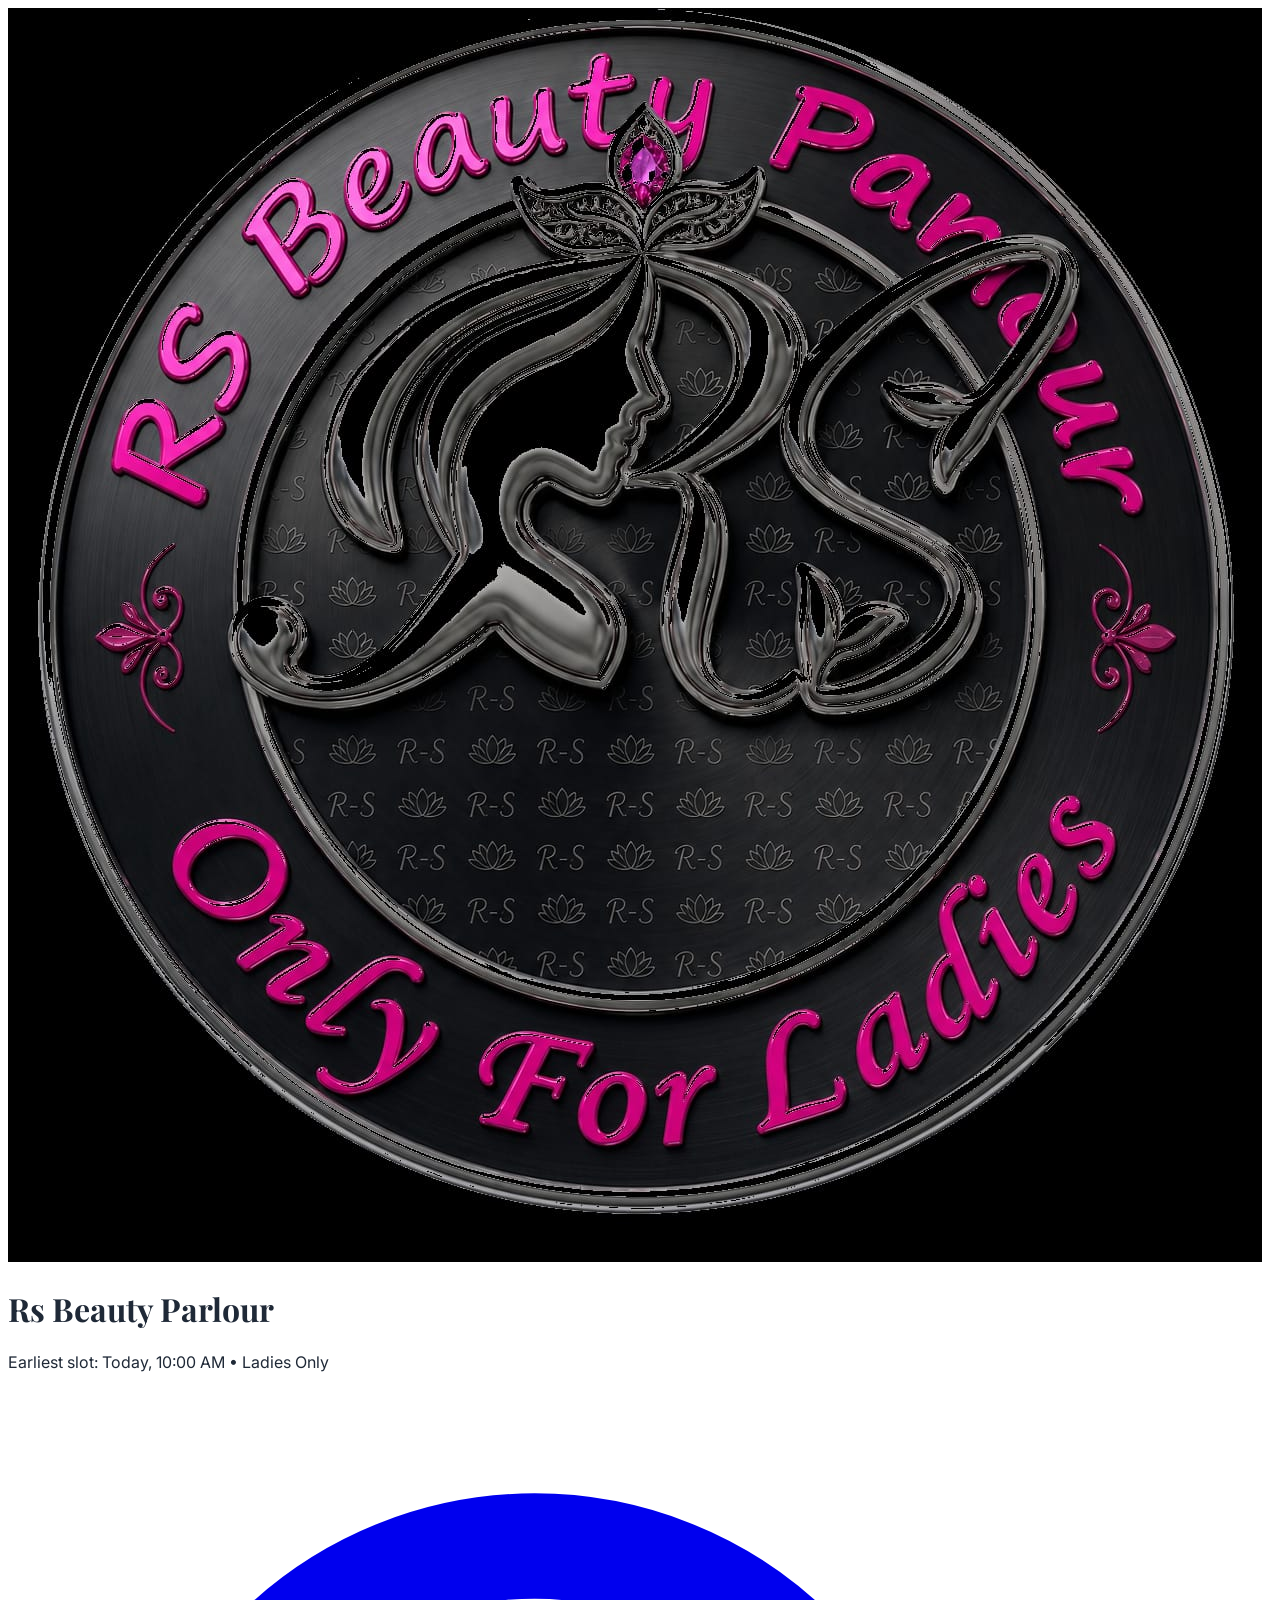
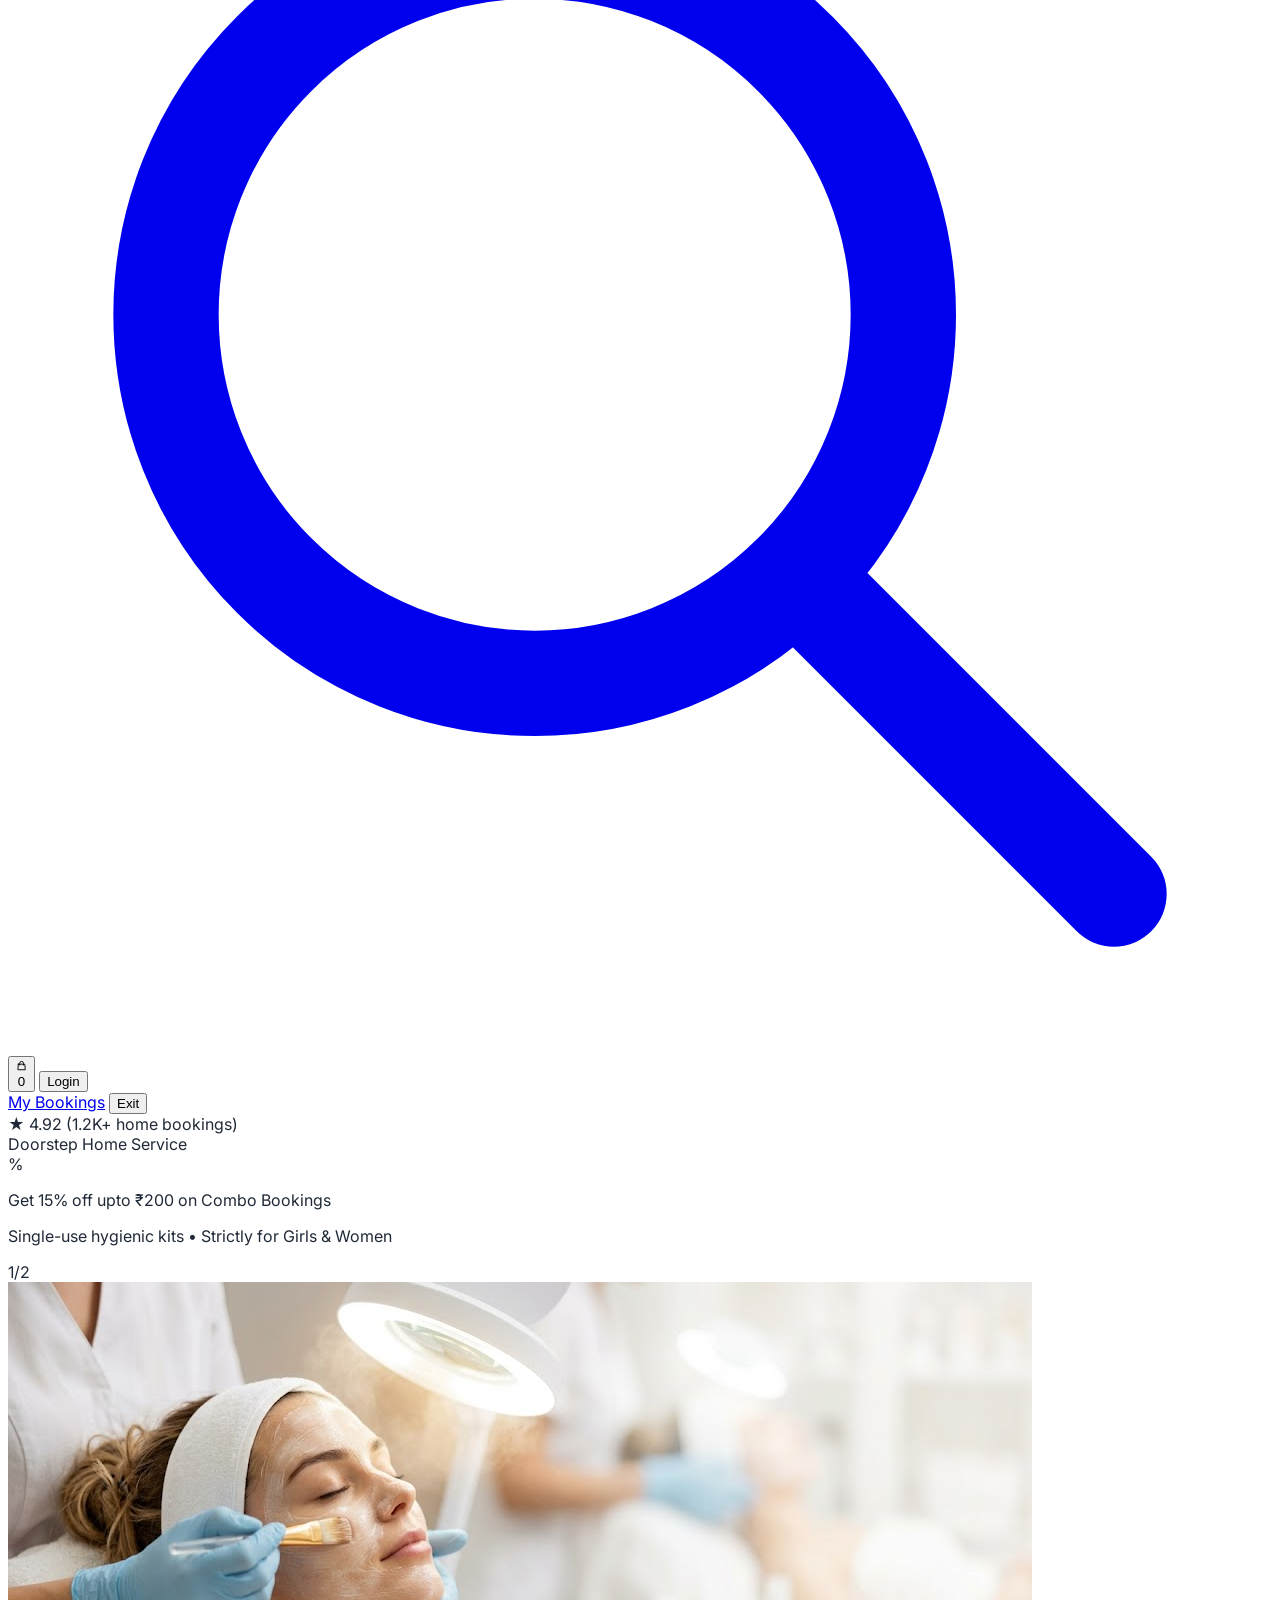
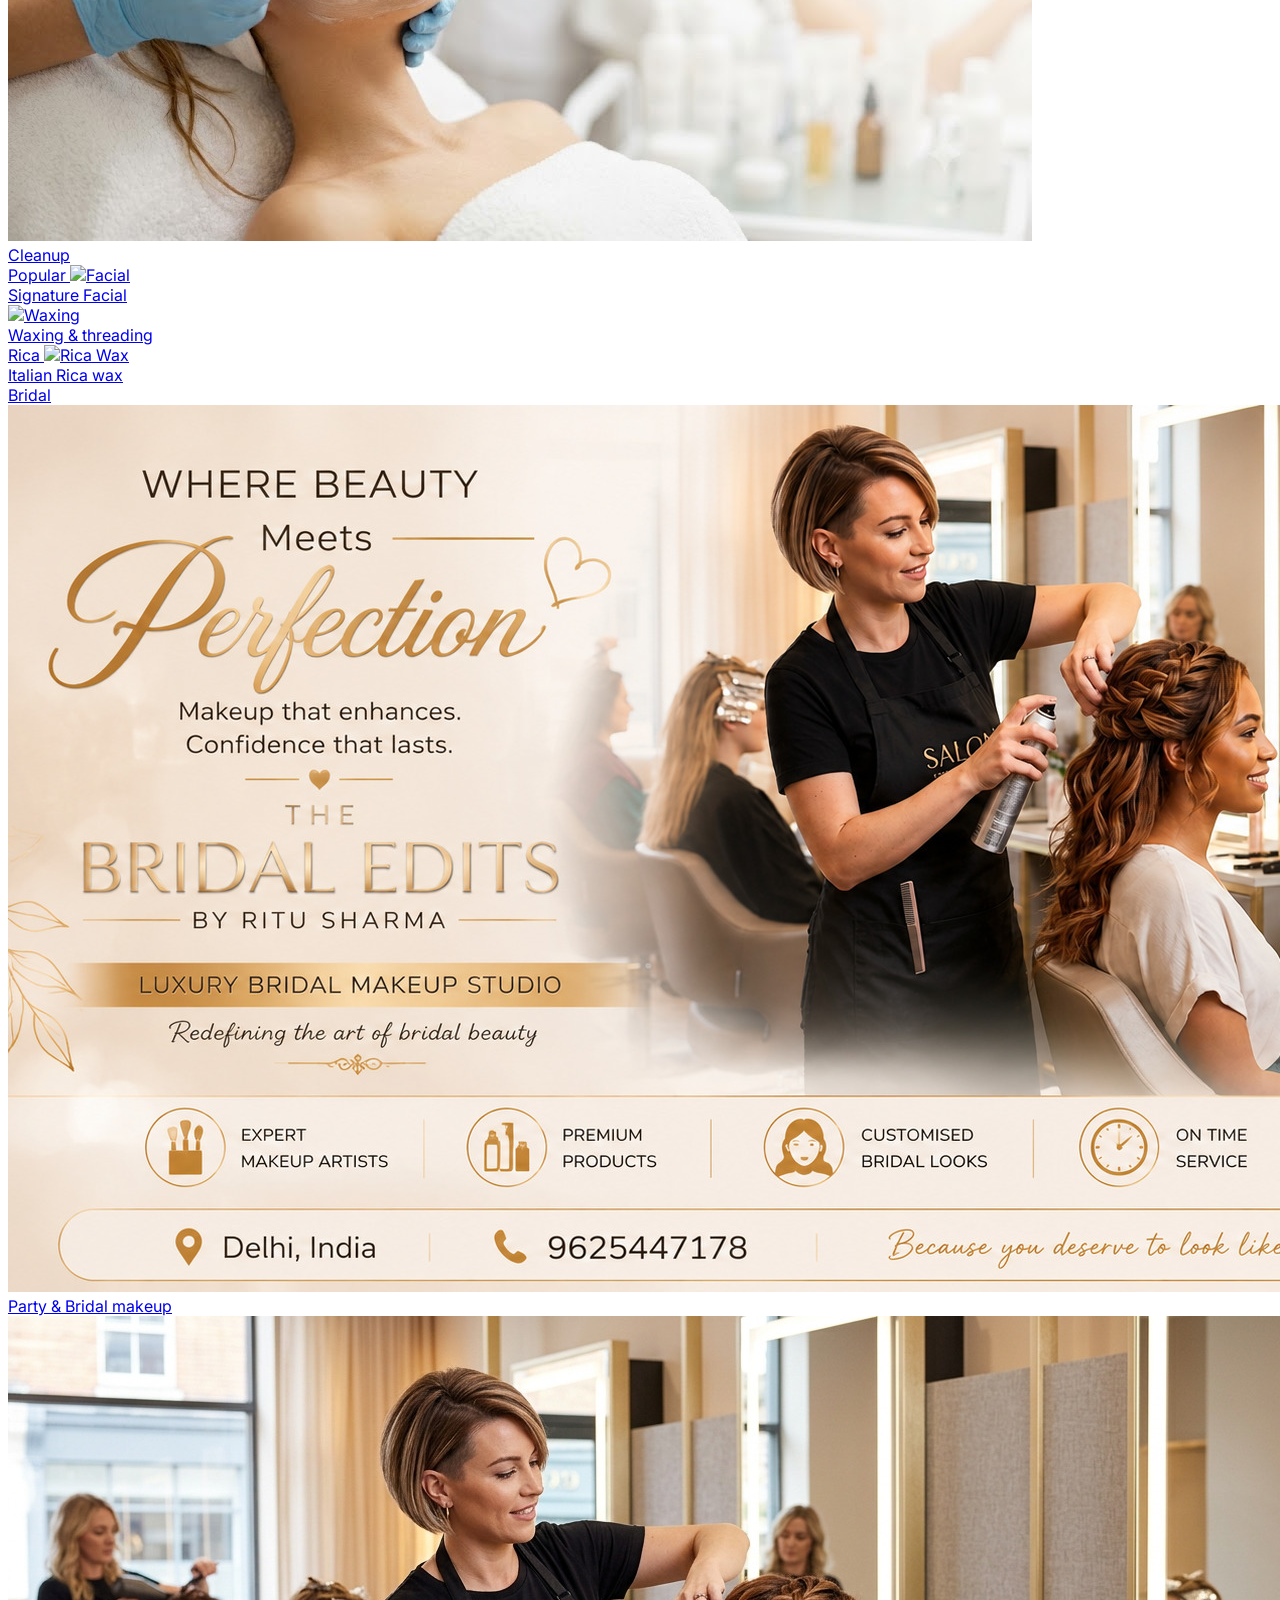
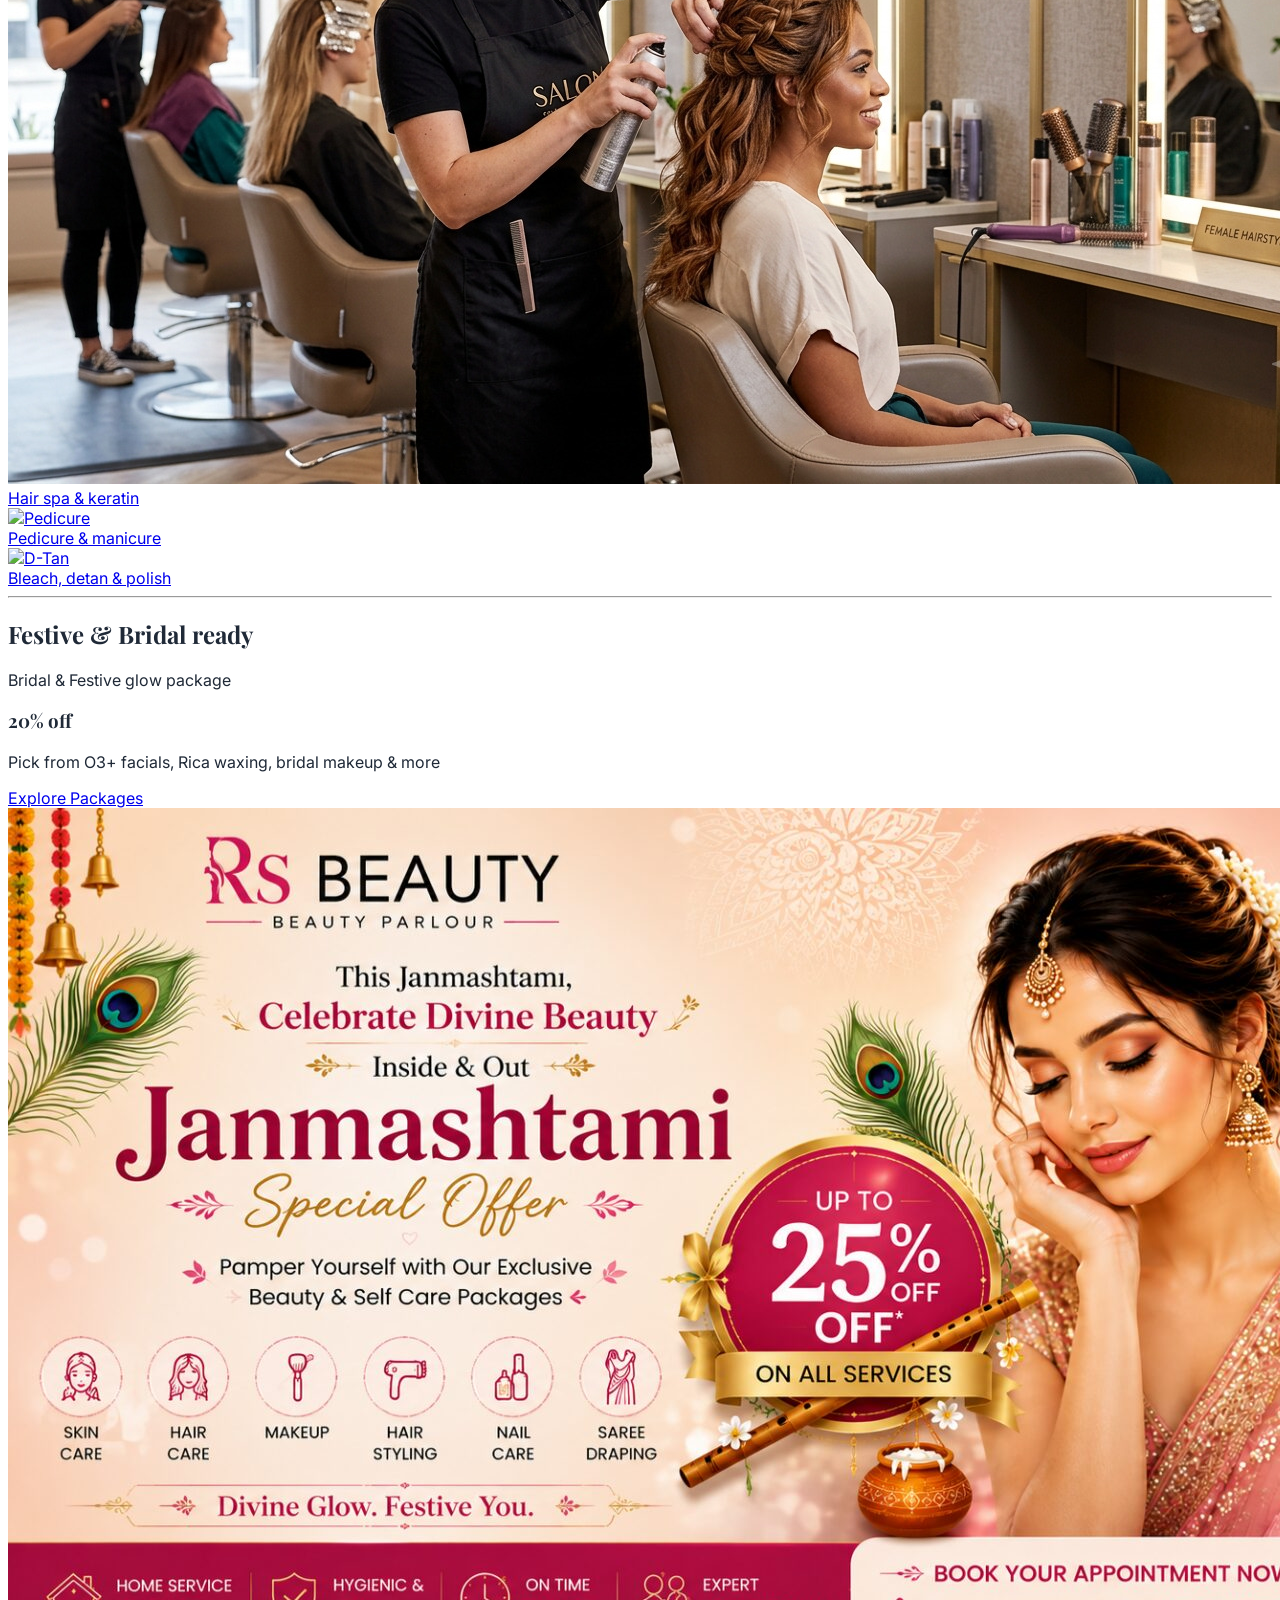
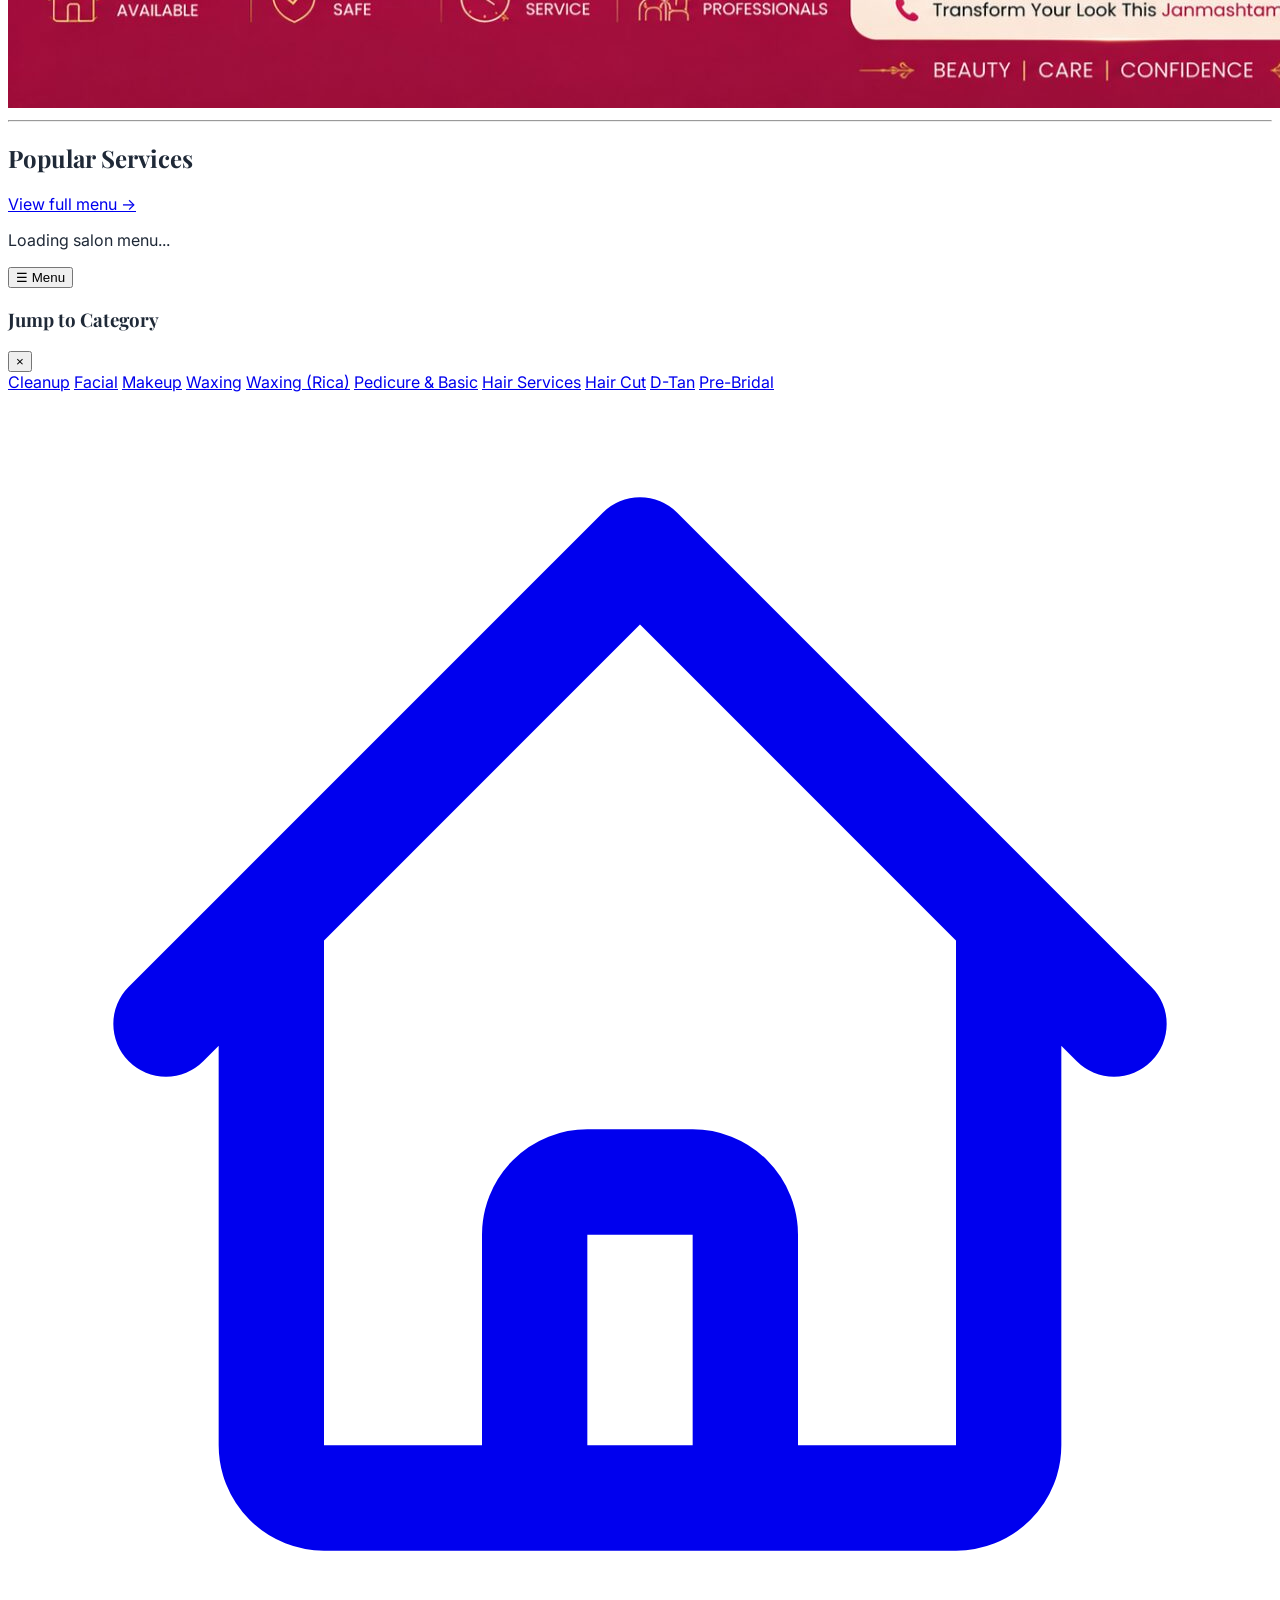
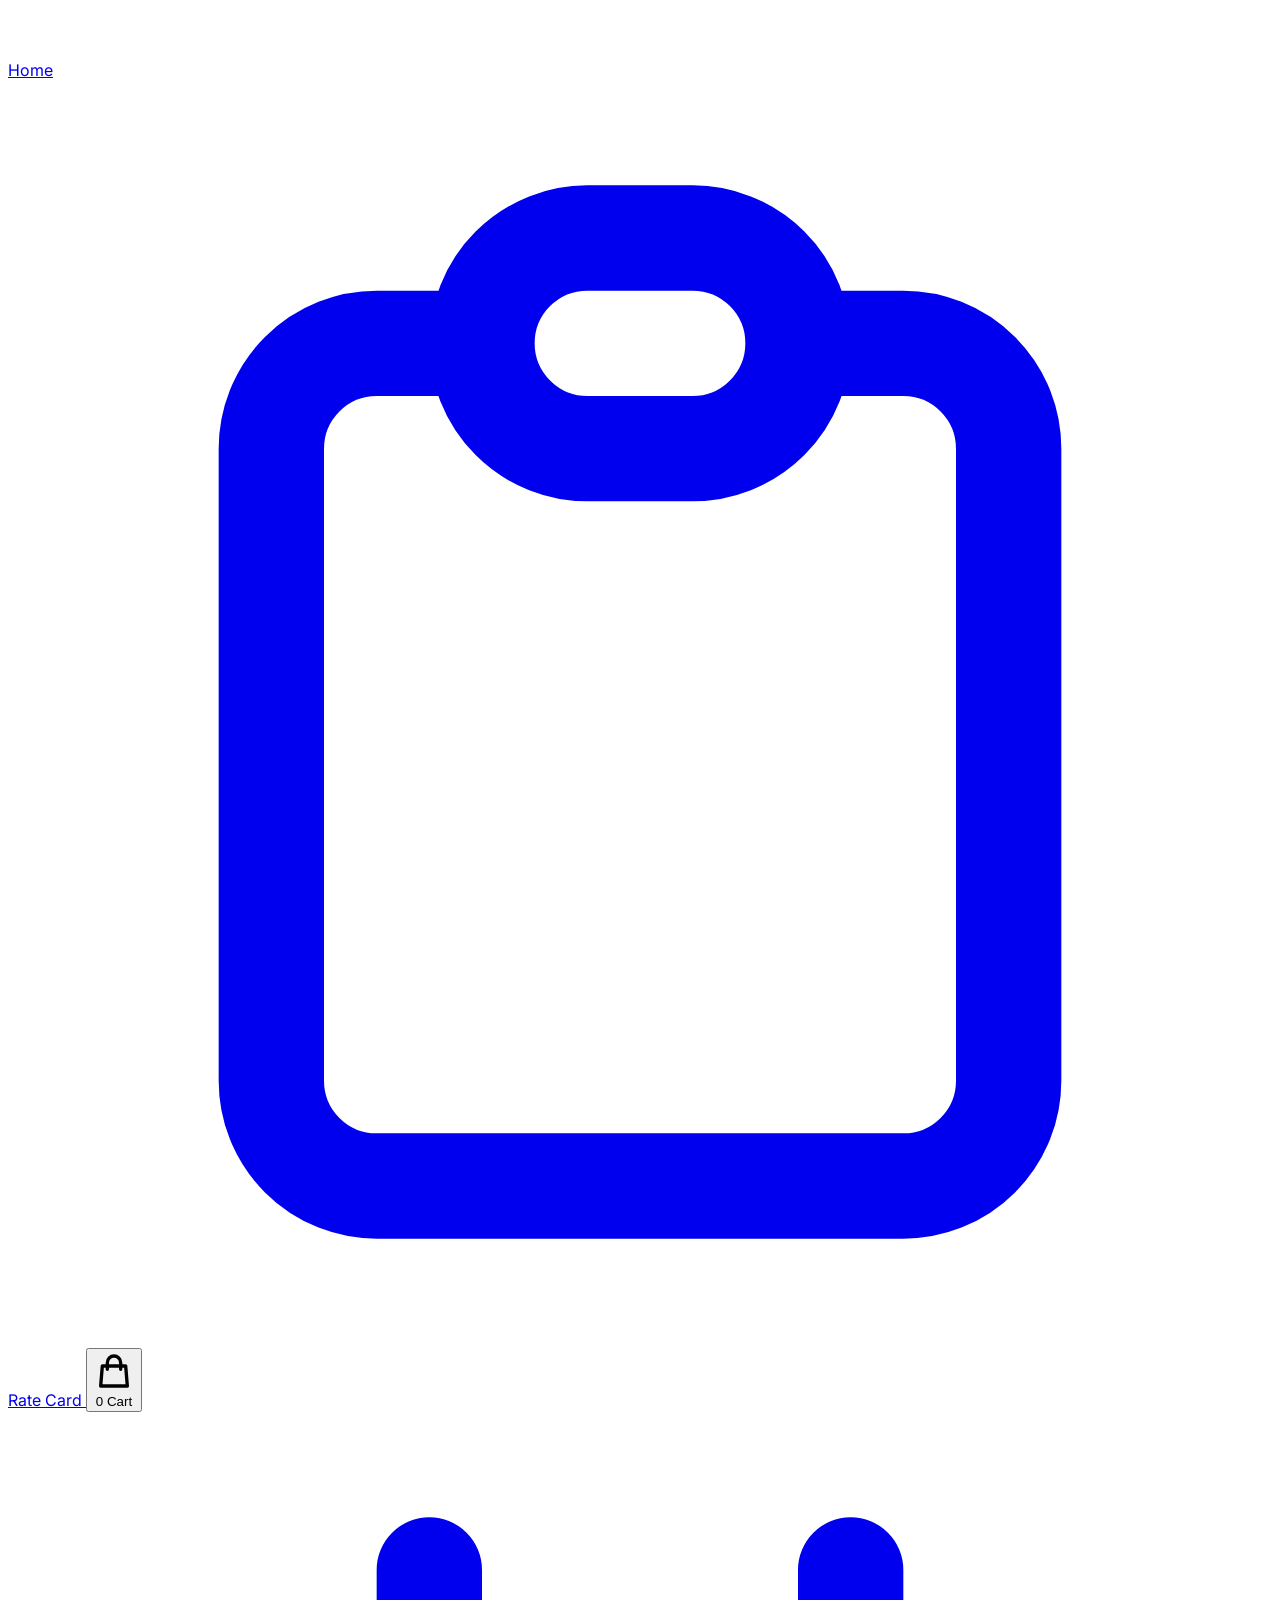
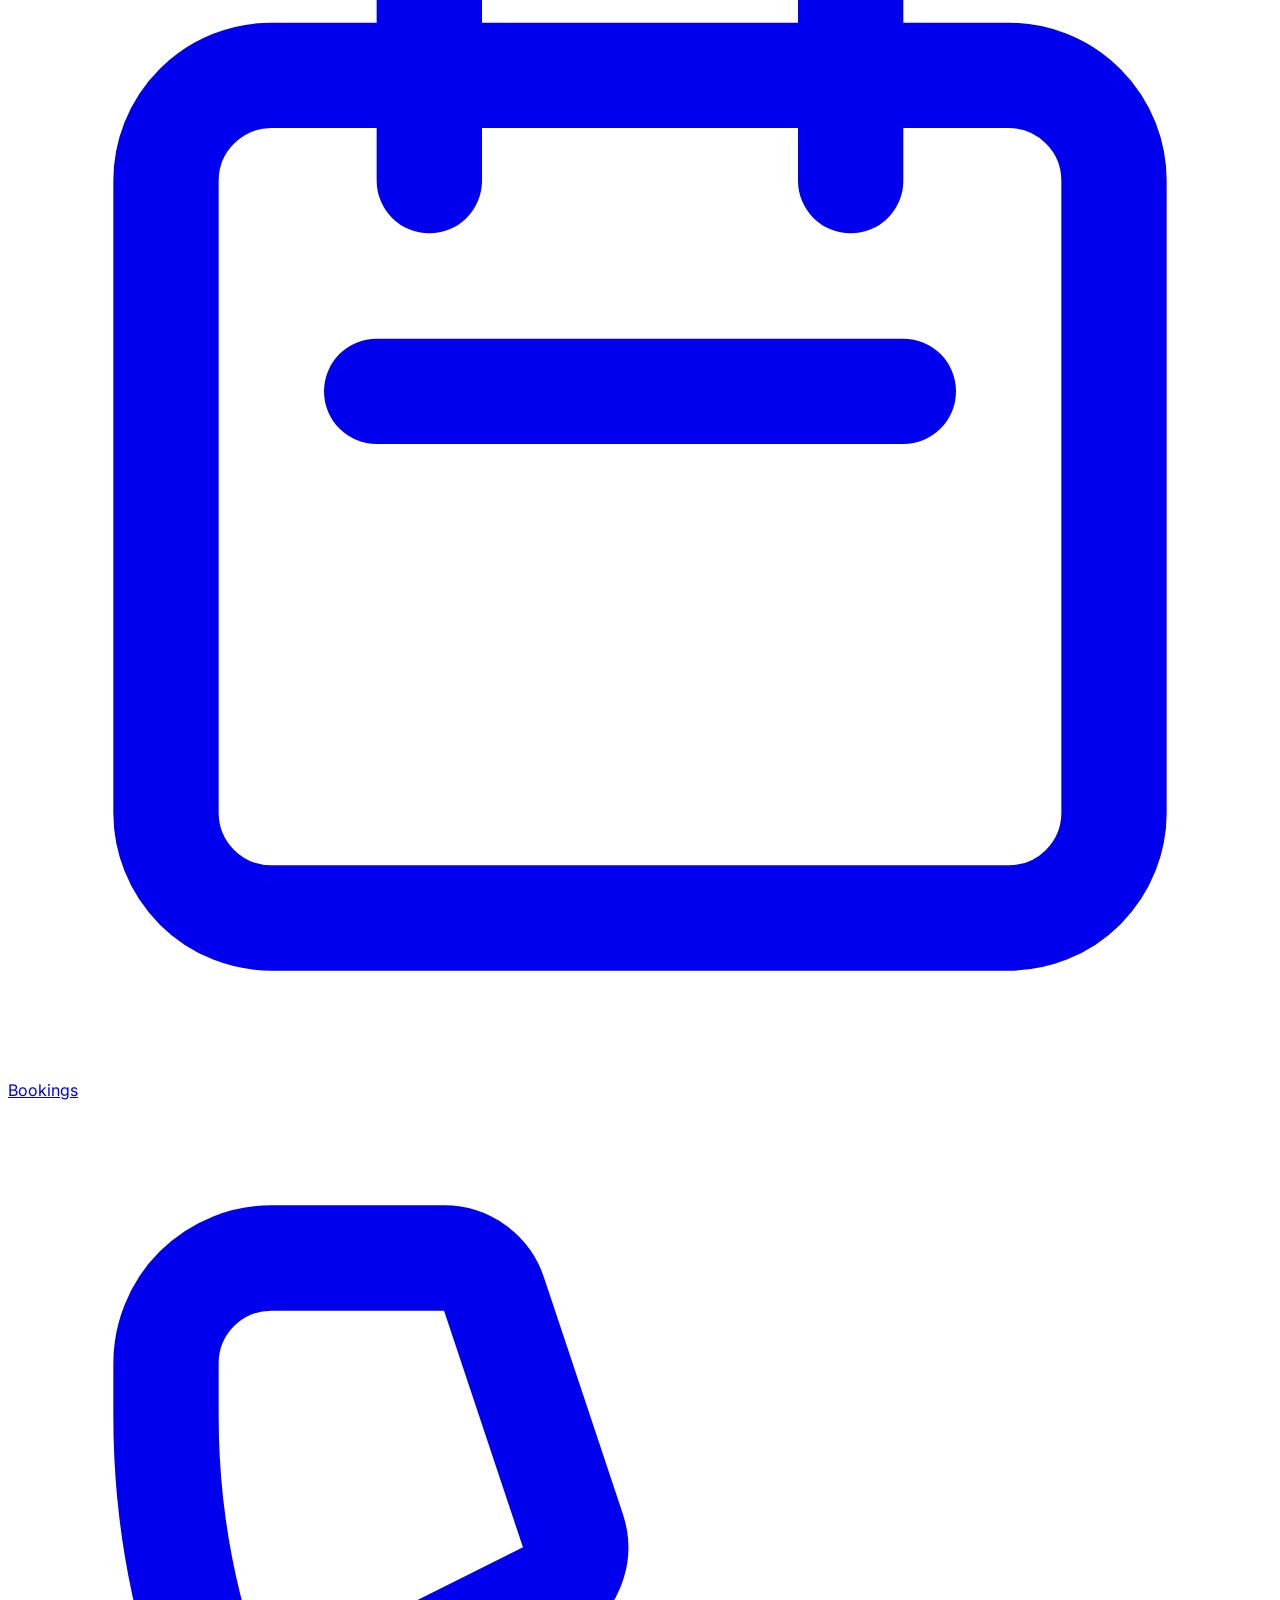
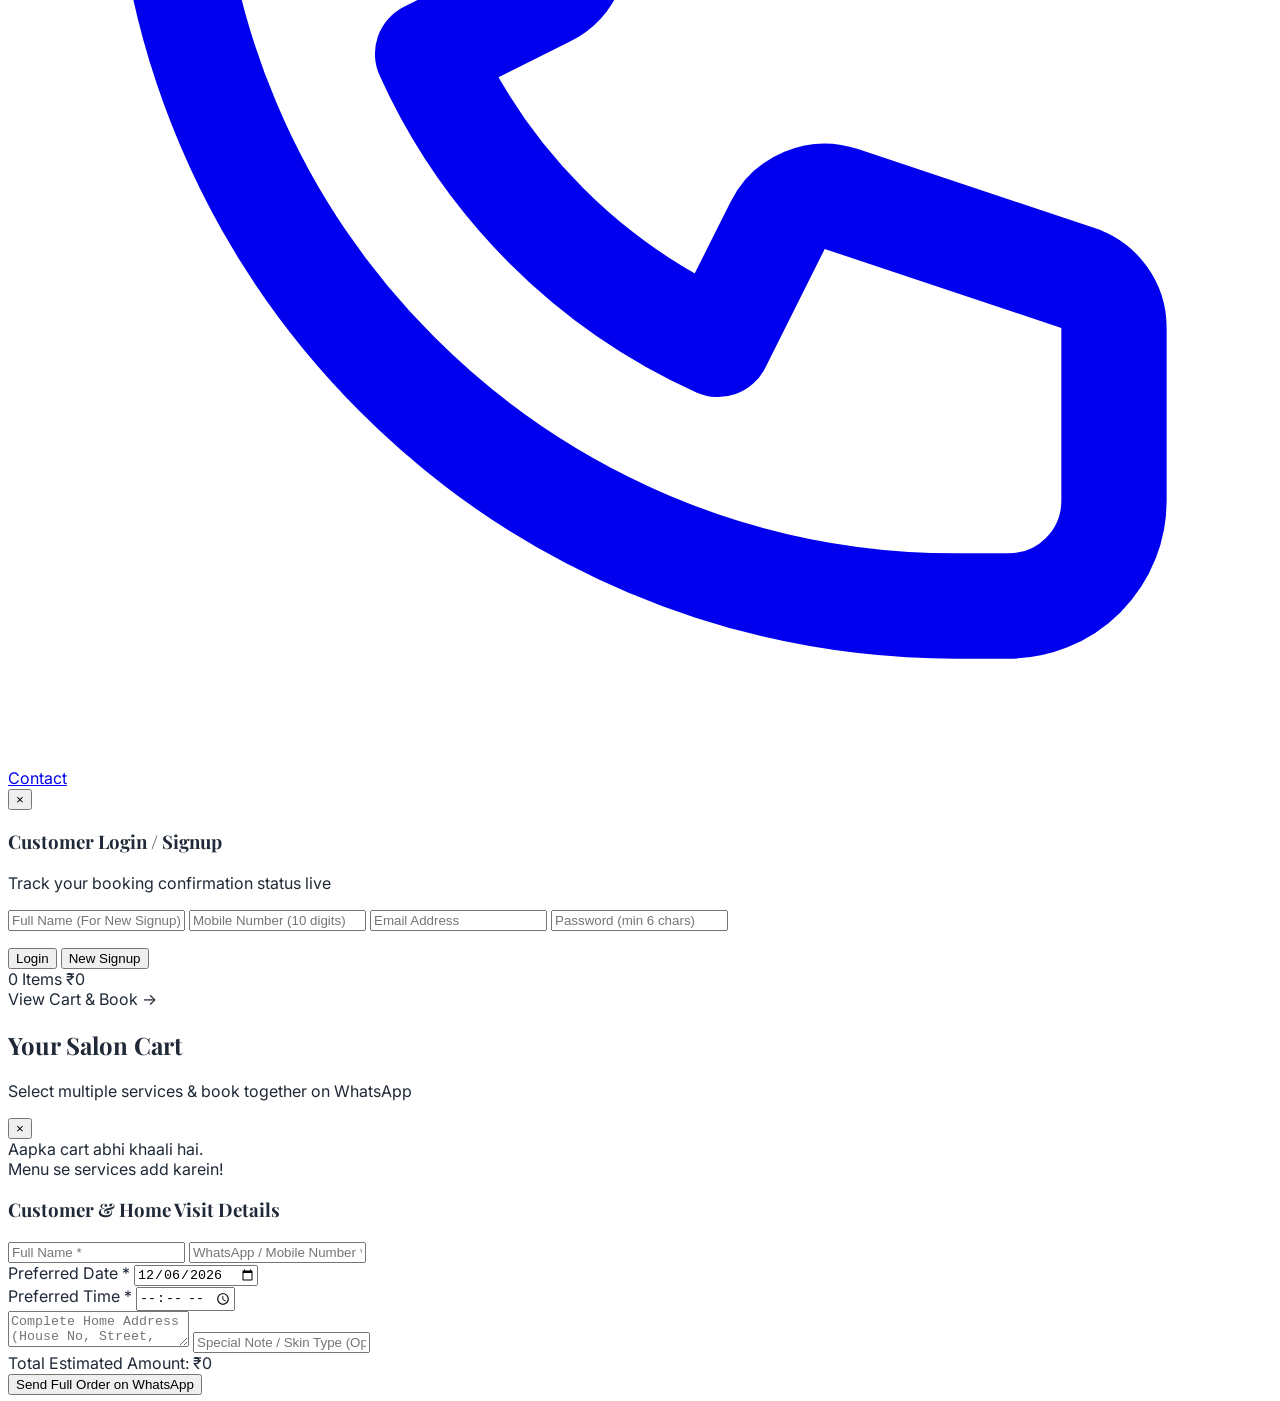
==== index.html @ 2caf4d6b "Update index.html" ====
<!DOCTYPE html>
<html lang="en">
<head>
  <meta charset="UTF-8">
  <meta name="viewport" content="width=device-width, initial-scale=1.0">
  <title>Rs Beauty Parlour | Home Salon Services</title>
  <script src="https://cdn.tailwindcss.com"></script>
  <script src="https://cdn.jsdelivr.net/npm/@supabase/supabase-js@2"></script>
  <link rel="stylesheet" href="assets/css/style.css">
  <style>
    @import url('https://fonts.googleapis.com/css2?family=Inter:wght@400;500;600;700;800&display=swap');
    body { font-family: 'Inter', sans-serif; background-color: #ffffff; color: #1f2937; }
    .uc-card-shadow { box-shadow: 0 2px 10px rgba(0,0,0,0.06); }
  </style>
</head>
<body class="pb-32 md:pb-16">

  <!-- TOP APP HEADER (Urban Company Style) -->
  <header class="bg-white sticky top-0 z-40 border-b border-gray-100">
    <div class="max-w-3xl mx-auto px-4 py-3 flex justify-between items-center">
      <div class="flex items-center gap-3">
        <img src="assets/images/logo/logo.jpeg" onerror="this.src='https://placehold.co/100x100/db2777/white?text=RS'" alt="Rs Beauty" class="w-10 h-10 rounded-full object-cover border border-pink-200">
        <div>
          <h1 class="text-base md:text-lg font-bold text-gray-900 leading-tight">Rs Beauty Parlour</h1>
          <p class="text-[11px] text-gray-500 flex items-center gap-1">
            <span class="w-2 h-2 rounded-full bg-green-500 inline-block"></span>
            Earliest slot: Today, 10:00 AM • Ladies Only
          </p>
        </div>
      </div>

      <div class="flex items-center gap-2">
        <a href="services.html" class="w-9 h-9 rounded-full border border-gray-200 flex items-center justify-center text-gray-700 hover:bg-gray-50" title="Search Services">
          <svg class="w-4 h-4" fill="none" stroke="currentColor" stroke-width="2" viewBox="0 0 24 24"><path stroke-linecap="round" stroke-linejoin="round" d="M21 21l-6-6m2-5a7 7 0 11-14 0 7 7 0 0114 0z"/></svg>
        </a>
        <button onclick="openCartDrawer()" class="relative w-9 h-9 rounded-full border border-gray-200 flex items-center justify-center text-gray-700 hover:bg-gray-50" title="Cart">
          <svg class="w-4 h-4" fill="none" stroke="currentColor" stroke-width="2" viewBox="0 0 24 24"><path stroke-linecap="round" stroke-linejoin="round" d="M16 11V7a4 4 0 00-8 0v4M5 9h14l1 12H4L5 9z"/></svg>
          <span class="cart-badge hidden absolute -top-1 -right-1 bg-purple-700 text-white text-[10px] font-bold w-4 h-4 rounded-full flex items-center justify-center">0</span>
        </button>
        <button id="nav-auth-btn" onclick="openAuthModal()" class="text-xs font-semibold bg-gray-900 text-white px-3.5 py-2 rounded-full">
          Login
        </button>
        <div id="nav-user-box" class="hidden items-center gap-1.5">
          <a href="booking.html" class="bg-purple-50 text-purple-700 border border-purple-200 text-xs px-3 py-1.5 rounded-full font-semibold" id="nav-user-name">My Bookings</a>
          <button onclick="logoutCustomer()" class="text-[11px] text-red-500 font-semibold">Exit</button>
        </div>
      </div>
    </div>
  </header>

  <main class="max-w-3xl mx-auto px-4 pt-3">

    <!-- RATING & SLOT BAR -->
    <div class="flex justify-between items-center text-xs pb-3 border-b border-gray-100">
      <div class="flex items-center gap-1 font-semibold text-gray-800">
        <span>★ 4.92</span>
        <span class="text-gray-500 underline font-normal">(1.2K+ home bookings)</span>
      </div>
      <span class="bg-gray-100 text-gray-700 px-2.5 py-1 rounded-md font-medium text-[11px]">Doorstep Home Service</span>
    </div>

    <!-- OFFER BANNER BOX (Green % Icon Style) -->
    <div class="mt-3 border border-gray-200 rounded-xl p-3 flex items-center justify-between bg-white">
      <div class="flex items-center gap-3">
        <div class="w-7 h-7 rounded-full bg-emerald-600 text-white flex items-center justify-center font-bold text-xs shrink-0">%</div>
        <div>
          <p class="text-xs font-bold text-gray-900">Get 15% off upto ₹200 on Combo Bookings</p>
          <p class="text-[11px] text-gray-500">Single-use hygienic kits • Strictly for Girls & Women</p>
        </div>
      </div>
      <span class="text-[11px] text-gray-400 font-semibold">1/2</span>
    </div>

    <!-- 4-COLUMN CATEGORY TILE GRID (Exact Screenshot 2 Layout) -->
    <section class="mt-6">
      <div class="grid grid-cols-4 gap-x-3 gap-y-5 text-center">
        <a href="services.html?cat=Cleanup" class="group flex flex-col items-center">
          <div class="w-full aspect-square rounded-2xl bg-gray-50 overflow-hidden border border-gray-100 relative">
            <img src="assets/images/services/facial.jpg" onerror="this.src='https://images.unsplash.com/photo-1570172619644-dfd03ed5d881?auto=format&fit=crop&w=300&q=80'" class="w-full h-full object-cover group-hover:scale-105 transition" alt="Cleanup">
          </div>
          <span class="text-[11px] font-medium text-gray-800 mt-1.5 leading-tight">Cleanup</span>
        </a>

        <a href="services.html?cat=Facial" class="group flex flex-col items-center">
          <div class="w-full aspect-square rounded-2xl bg-gray-50 overflow-hidden border border-gray-100 relative">
            <span class="absolute top-0 left-0 bg-rose-900 text-white text-[9px] font-bold px-1.5 py-0.5 rounded-br-lg z-10">Popular</span>
            <img src="https://images.unsplash.com/photo-1616394584738-fc6e612e71b9?auto=format&fit=crop&w=300&q=80" class="w-full h-full object-cover group-hover:scale-105 transition" alt="Facial">
          </div>
          <span class="text-[11px] font-medium text-gray-800 mt-1.5 leading-tight">Signature Facial</span>
        </a>

        <a href="services.html?cat=Waxing" class="group flex flex-col items-center">
          <div class="w-full aspect-square rounded-2xl bg-gray-50 overflow-hidden border border-gray-100 relative">
            <img src="https://images.unsplash.com/photo-1515377905703-c4788e51af15?auto=format&fit=crop&w=300&q=80" class="w-full h-full object-cover group-hover:scale-105 transition" alt="Waxing">
          </div>
          <span class="text-[11px] font-medium text-gray-800 mt-1.5 leading-tight">Waxing & threading</span>
        </a>

        <a href="services.html?cat=Waxing%20(Rica)" class="group flex flex-col items-center">
          <div class="w-full aspect-square rounded-2xl bg-gray-50 overflow-hidden border border-gray-100 relative">
            <span class="absolute top-0 left-0 bg-rose-900 text-white text-[9px] font-bold px-1.5 py-0.5 rounded-br-lg z-10">Rica</span>
            <img src="https://images.unsplash.com/photo-1596755389378-c31d21fd1273?auto=format&fit=crop&w=300&q=80" class="w-full h-full object-cover group-hover:scale-105 transition" alt="Rica Wax">
          </div>
          <span class="text-[11px] font-medium text-gray-800 mt-1.5 leading-tight">Italian Rica wax</span>
        </a>

        <a href="services.html?cat=Makeup" class="group flex flex-col items-center">
          <div class="w-full aspect-square rounded-2xl bg-amber-50 overflow-hidden border border-amber-200 relative">
            <span class="absolute top-0 inset-x-0 bg-amber-600 text-white text-[9px] font-bold py-0.5 z-10">Bridal</span>
            <img src="assets/images/services/makeup.jpg" onerror="this.src='https://images.unsplash.com/photo-1487412947147-5cebf100ffc2?auto=format&fit=crop&w=300&q=80'" class="w-full h-full object-cover group-hover:scale-105 transition" alt="Makeup">
          </div>
          <span class="text-[11px] font-medium text-gray-800 mt-1.5 leading-tight">Party & Bridal makeup</span>
        </a>

        <a href="services.html?cat=Hair%20Services" class="group flex flex-col items-center">
          <div class="w-full aspect-square rounded-2xl bg-gray-50 overflow-hidden border border-gray-100 relative">
            <img src="assets/images/services/hair.jpg" onerror="this.src='https://images.unsplash.com/photo-1562322140-8baeececf3df?auto=format&fit=crop&w=300&q=80'" class="w-full h-full object-cover group-hover:scale-105 transition" alt="Hair">
          </div>
          <span class="text-[11px] font-medium text-gray-800 mt-1.5 leading-tight">Hair spa & keratin</span>
        </a>

        <a href="services.html?cat=Basic%20Work" class="group flex flex-col items-center">
          <div class="w-full aspect-square rounded-2xl bg-gray-50 overflow-hidden border border-gray-100 relative">
            <img src="https://images.unsplash.com/photo-1519415510236-718bdfcd89c8?auto=format&fit=crop&w=300&q=80" class="w-full h-full object-cover group-hover:scale-105 transition" alt="Pedicure">
          </div>
          <span class="text-[11px] font-medium text-gray-800 mt-1.5 leading-tight">Pedicure & manicure</span>
        </a>

        <a href="services.html?cat=D-Tan" class="group flex flex-col items-center">
          <div class="w-full aspect-square rounded-2xl bg-gray-50 overflow-hidden border border-gray-100 relative">
            <img src="https://images.unsplash.com/photo-1552693673-1bf958298935?auto=format&fit=crop&w=300&q=80" class="w-full h-full object-cover group-hover:scale-105 transition" alt="D-Tan">
          </div>
          <span class="text-[11px] font-medium text-gray-800 mt-1.5 leading-tight">Bleach, detan & polish</span>
        </a>
      </div>
    </section>

    <hr class="my-6 border-gray-100 border-t-4">

    <!-- FESTIVE / BRIDAL PROMO BANNER (Screenshot 2 Bottom Banner Style) -->
    <section>
      <h2 class="text-xl font-extrabold text-gray-900 mb-3">Festive & Bridal ready</h2>
      <div id="slider-container" class="relative rounded-2xl overflow-hidden bg-gradient-to-r from-rose-100 via-pink-100 to-rose-200 border border-pink-200">
        <div class="slide active flex items-center justify-between p-5 sm:p-7 min-h-[185px]">
          <div class="max-w-[58%] z-10">
            <p class="text-sm font-semibold text-gray-800">Bridal & Festive glow package</p>
            <h3 class="text-3xl sm:text-4xl font-extrabold text-gray-900 mt-1">20% off</h3>
            <p class="text-xs text-gray-600 mt-2">Pick from O3+ facials, Rica waxing, bridal makeup & more</p>
            <a href="services.html" class="inline-block mt-3 bg-gray-900 text-white text-xs font-semibold px-4 py-2 rounded-lg">Explore Packages</a>
          </div>
          <img src="assets/images/sliders/banner1.jpeg" onerror="this.src='https://images.unsplash.com/photo-1595959183082-7b570b7e08e2?auto=format&fit=crop&w=400&q=80'" class="w-36 sm:w-48 h-40 object-cover rounded-xl shadow-md" alt="Festive Offer">
        </div>
      </div>
    </section>

    <hr class="my-6 border-gray-100 border-t-4">

    <!-- URBAN COMPANY STYLE SERVICE LIST (Left Info + Right Image with Overlapping Add Button) -->
    <section>
      <div class="flex justify-between items-center mb-2">
        <h2 class="text-xl font-extrabold text-gray-900">Popular Services</h2>
        <a href="services.html" class="text-xs font-bold text-purple-700 hover:underline">View full menu →</a>
      </div>

      <div id="home-services-list" class="divide-y divide-gray-200">
        <p class="text-xs text-gray-400 py-6 text-center">Loading salon menu...</p>
      </div>
    </section>

  </main>

  <!-- FLOATING DARK "MENU" PILL BUTTON (Exact Screenshot Style) -->
  <div class="fixed bottom-16 md:bottom-6 inset-x-0 flex justify-center z-30 pointer-events-none">
    <button onclick="toggleQuickMenu()" class="pointer-events-auto bg-neutral-900 hover:bg-black text-white px-5 py-2.5 rounded-full shadow-xl flex items-center gap-2 text-xs font-bold tracking-wide">
      <span>☰</span>
      <span>Menu</span>
    </button>
  </div>

  <!-- QUICK CATEGORY JUMP POPUP -->
  <div id="quick-menu-modal" class="fixed inset-0 bg-black/50 hidden items-end md:items-center justify-center z-50 p-4" onclick="if(event.target===this) toggleQuickMenu()">
    <div class="bg-white rounded-2xl max-w-sm w-full p-5 shadow-2xl">
      <div class="flex justify-between items-center border-b pb-3">
        <h3 class="font-bold text-base text-gray-900">Jump to Category</h3>
        <button onclick="toggleQuickMenu()" class="text-xl font-bold text-gray-400">×</button>
      </div>
      <div class="grid grid-cols-2 gap-2 mt-3 text-xs font-semibold">
        <a href="services.html?cat=Cleanup" class="p-2.5 rounded-xl bg-gray-50 hover:bg-pink-50 text-gray-800">Cleanup</a>
        <a href="services.html?cat=Facial" class="p-2.5 rounded-xl bg-gray-50 hover:bg-pink-50 text-gray-800">Facial</a>
        <a href="services.html?cat=Makeup" class="p-2.5 rounded-xl bg-gray-50 hover:bg-pink-50 text-gray-800">Makeup</a>
        <a href="services.html?cat=Waxing" class="p-2.5 rounded-xl bg-gray-50 hover:bg-pink-50 text-gray-800">Waxing</a>
        <a href="services.html?cat=Waxing%20(Rica)" class="p-2.5 rounded-xl bg-gray-50 hover:bg-pink-50 text-gray-800">Waxing (Rica)</a>
        <a href="services.html?cat=Basic%20Work" class="p-2.5 rounded-xl bg-gray-50 hover:bg-pink-50 text-gray-800">Pedicure & Basic</a>
        <a href="services.html?cat=Hair%20Services" class="p-2.5 rounded-xl bg-gray-50 hover:bg-pink-50 text-gray-800">Hair Services</a>
        <a href="services.html?cat=Hair%20Cut" class="p-2.5 rounded-xl bg-gray-50 hover:bg-pink-50 text-gray-800">Hair Cut</a>
        <a href="services.html?cat=D-Tan" class="p-2.5 rounded-xl bg-gray-50 hover:bg-pink-50 text-gray-800">D-Tan</a>
        <a href="services.html?cat=Pre-Bridal" class="p-2.5 rounded-xl bg-gray-50 hover:bg-pink-50 text-gray-800">Pre-Bridal</a>
      </div>
    </div>
  </div>

  <!-- MOBILE BOTTOM BAR -->
  <nav class="md:hidden fixed bottom-0 inset-x-0 bg-white border-t border-gray-200 z-40">
    <div class="grid grid-cols-5 py-2 text-center text-[11px]">
      <a href="index.html" class="flex flex-col items-center gap-0.5 text-purple-700 font-bold">
        <svg class="w-5 h-5" fill="none" stroke="currentColor" stroke-width="2" viewBox="0 0 24 24"><path stroke-linecap="round" stroke-linejoin="round" d="M3 12l2-2m0 0l7-7 7 7M5 10v10a1 1 0 001 1h3m10-11l2 2m-2-2v10a1 1 0 01-1 1h-3m-6 0a1 1 0 001-1v-4a1 1 0 011-1h2a1 1 0 011 1v4a1 1 0 001 1m-6 0h6"/></svg>
        <span>Home</span>
      </a>
      <a href="services.html" class="flex flex-col items-center gap-0.5 text-gray-500">
        <svg class="w-5 h-5" fill="none" stroke="currentColor" stroke-width="2" viewBox="0 0 24 24"><path stroke-linecap="round" stroke-linejoin="round" d="M9 5H7a2 2 0 00-2 2v12a2 2 0 002 2h10a2 2 0 002-2V7a2 2 0 00-2-2h-2M9 5a2 2 0 002 2h2a2 2 0 002-2M9 5a2 2 0 012-2h2a2 2 0 012 2"/></svg>
        <span>Rate Card</span>
      </a>
      <button onclick="openCartDrawer()" class="flex flex-col items-center gap-0.5 text-gray-500 relative">
        <svg class="w-5 h-5 text-purple-700" fill="none" stroke="currentColor" stroke-width="2" viewBox="0 0 24 24"><path stroke-linecap="round" stroke-linejoin="round" d="M16 11V7a4 4 0 00-8 0v4M5 9h14l1 12H4L5 9z"/></svg>
        <span class="cart-badge hidden absolute top-0 right-4 bg-purple-700 text-white text-[9px] font-bold w-4 h-4 rounded-full flex items-center justify-center">0</span>
        <span class="font-semibold text-purple-700">Cart</span>
      </button>
      <a href="booking.html" class="flex flex-col items-center gap-0.5 text-gray-500">
        <svg class="w-5 h-5" fill="none" stroke="currentColor" stroke-width="2" viewBox="0 0 24 24"><path stroke-linecap="round" stroke-linejoin="round" d="M8 7V3m8 4V3m-9 8h10M5 21h14a2 2 0 002-2V7a2 2 0 00-2-2H5a2 2 0 00-2 2v12a2 2 0 002 2z"/></svg>
        <span>Bookings</span>
      </a>
      <a href="contact.html" class="flex flex-col items-center gap-0.5 text-gray-500">
        <svg class="w-5 h-5" fill="none" stroke="currentColor" stroke-width="2" viewBox="0 0 24 24"><path stroke-linecap="round" stroke-linejoin="round" d="M3 5a2 2 0 012-2h3.28a1 1 0 01.948.684l1.498 4.493a1 1 0 01-.502 1.21l-2.257 1.13a11.042 11.042 0 005.516 5.516l1.13-2.257a1 1 0 011.21-.502l4.493 1.498a1 1 0 01.684.949V19a2 2 0 01-2 2h-1C9.716 21 3 14.284 3 6V5z"/></svg>
        <span>Contact</span>
      </a>
    </div>
  </nav>

  <!-- CUSTOMER LOGIN / SIGNUP MODAL -->
  <div id="auth-modal" class="fixed inset-0 bg-black/60 hidden items-center justify-center z-50 p-4">
    <div class="bg-white rounded-2xl max-w-sm w-full p-6 relative shadow-2xl">
      <button onclick="closeAuthModal()" class="absolute right-4 top-3 text-gray-400 hover:text-gray-700 text-xl font-bold">×</button>
      <h3 class="text-lg font-bold text-gray-900 text-center">Customer Login / Signup</h3>
      <p class="text-xs text-gray-500 text-center mt-1">Track your booking confirmation status live</p>
      <div class="mt-4 space-y-3">
        <input type="text" id="cust-name" placeholder="Full Name (For New Signup)" class="w-full border border-gray-300 rounded-lg px-3 py-2 text-sm">
        <input type="tel" id="cust-phone" placeholder="Mobile Number (10 digits)" class="w-full border border-gray-300 rounded-lg px-3 py-2 text-sm">
        <input type="email" id="cust-email" placeholder="Email Address" class="w-full border border-gray-300 rounded-lg px-3 py-2 text-sm">
        <input type="password" id="cust-pass" placeholder="Password (min 6 chars)" class="w-full border border-gray-300 rounded-lg px-3 py-2 text-sm">
        <p id="auth-msg" class="text-xs text-red-500 text-center"></p>
        <div class="grid grid-cols-2 gap-2 pt-1">
          <button onclick="handleCustomerLogin()" class="bg-gray-900 text-white py-2.5 rounded-lg text-sm font-semibold">Login</button>
          <button onclick="handleCustomerSignup()" class="bg-purple-100 text-purple-800 py-2.5 rounded-lg text-sm font-semibold">New Signup</button>
        </div>
      </div>
    </div>
  </div>

  <script src="assets/js/config.js"></script>
  <script src="assets/js/cart.js"></script>
  <script>
    const defaultImgs = {
      'Cleanup': 'assets/images/services/facial.jpg',
      'Facial': 'https://images.unsplash.com/photo-1616394584738-fc6e612e71b9?auto=format&fit=crop&w=300&q=80',
      'Makeup': 'assets/images/services/makeup.jpg',
      'Waxing': 'https://images.unsplash.com/photo-1515377905703-c4788e51af15?auto=format&fit=crop&w=300&q=80',
      'Waxing (Rica)': 'https://images.unsplash.com/photo-1596755389378-c31d21fd1273?auto=format&fit=crop&w=300&q=80',
      'Hair Services': 'assets/images/services/hair.jpg',
      'Hair Cut': 'https://images.unsplash.com/photo-1562322140-8baeececf3df?auto=format&fit=crop&w=300&q=80',
      'Basic Work': 'https://images.unsplash.com/photo-1519415510236-718bdfcd89c8?auto=format&fit=crop&w=300&q=80',
      'D-Tan': 'https://images.unsplash.com/photo-1552693673-1bf958298935?auto=format&fit=crop&w=300&q=80',
      'Pre-Bridal': 'assets/images/services/makeup.jpg'
    };

    function toggleQuickMenu() {
      const m = document.getElementById('quick-menu-modal');
      m.classList.toggle('hidden');
      m.classList.toggle('flex');
    }

    async function loadHomeServices() {
      if (!sb) return;
      const { data: sliders } = await sb.from('sliders').select('*').order('created_at', { ascending: false }).limit(1);
      if (sliders && sliders.length > 0) {
        document.getElementById('slider-container').innerHTML = `
          <div class="flex items-center justify-between p-5 sm:p-7 min-h-[185px]">
            <div class="max-w-[58%]">
              <span class="text-[10px] uppercase font-bold text-rose-800 bg-white/80 px-2 py-0.5 rounded">Special Offer</span>
              <h3 class="text-2xl sm:text-3xl font-extrabold text-gray-900 mt-1.5">${sliders[0].title || 'Luxury Home Salon'}</h3>
              <a href="services.html" class="inline-block mt-3 bg-gray-900 text-white text-xs font-semibold px-4 py-2 rounded-lg">Book Now</a>
            </div>
            <img src="${sliders[0].image_url}" class="w-36 sm:w-48 h-40 object-cover rounded-xl shadow-md" alt="Banner">
          </div>`;
      }

      const { data: services } = await sb.from('services').select('*').order('created_at', { ascending: true }).limit(10);
      if (!services || services.length === 0) return;

      document.getElementById('home-services-list').innerHTML = services.map(s => {
        const safeName = s.name.replace(/'/g, "\\'");
        const safeCat = (s.category || 'Salon').replace(/'/g, "\\'");
        const img = s.image_url || defaultImgs[s.category] || 'assets/images/services/facial.jpg';
        return `
        <div class="py-5 flex justify-between items-start gap-4">
          <div class="flex-1 pr-1">
            <span class="text-[10px] font-bold uppercase tracking-wider text-purple-700">${s.category || 'Salon'}</span>
            <h3 class="text-base font-bold text-gray-900 mt-0.5">${s.name}</h3>
            <div class="flex items-center gap-1.5 text-xs text-gray-600 mt-1">
              <span class="font-semibold text-gray-800">★ 4.9</span>
              <span>(240+ reviews)</span>
            </div>
            <div class="flex items-center gap-2 mt-1.5 text-xs">
              <span class="font-bold text-gray-900 text-sm">₹${s.price}</span>
              <span class="text-gray-400">• 45 mins</span>
            </div>
            <ul class="mt-2.5 space-y-1 text-xs text-gray-600 list-disc pl-4">
              <li>${s.description || 'Hygienic single-use salon kit included'}</li>
              <li>Doorstep service strictly for girls & women</li>
            </ul>
            <a href="booking.html?service=${encodeURIComponent(s.name + ' (₹' + s.price + ')')}" class="inline-block mt-3 text-xs font-bold text-purple-700 hover:underline">
              Direct single book →
            </a>
          </div>

          <div class="relative w-28 sm:w-32 shrink-0 pb-3">
            <img src="${img}" onerror="this.src='https://images.unsplash.com/photo-1570172619644-dfd03ed5d881?auto=format&fit=crop&w=300&q=80'" class="w-28 sm:w-32 h-28 sm:h-32 rounded-2xl object-cover border border-gray-100" alt="${s.name}">
            <button onclick="addToCart('${s.id}', '${safeName}', ${s.price}, '${safeCat}')" class="absolute bottom-0 inset-x-3 bg-white hover:bg-purple-50 text-purple-700 border border-gray-200 uc-card-shadow py-1.5 rounded-lg text-xs font-bold transition">
              Add
            </button>
          </div>
        </div>`;
      }).join('');
    }

    function openAuthModal() { document.getElementById('auth-modal').classList.replace('hidden', 'flex'); }
    function closeAuthModal() { document.getElementById('auth-modal').classList.replace('flex', 'hidden'); }

    async function checkUser() {
      if (!sb) return;
      const { data: { session } } = await sb.auth.getSession();
      if (session) {
        document.getElementById('nav-auth-btn').classList.add('hidden');
        const box = document.getElementById('nav-user-box');
        box.classList.replace('hidden', 'flex');
        const name = session.user.user_metadata?.full_name || session.user.email.split('@')[0];
        document.getElementById('nav-user-name').innerText = `Hi, ${name}`;
      }
    }

    async function handleCustomerLogin() {
      const email = document.getElementById('cust-email').value;
      const password = document.getElementById('cust-pass').value;
      const { error } = await sb.auth.signInWithPassword({ email, password });
      if (error) document.getElementById('auth-msg').innerText = error.message;
      else { closeAuthModal(); checkUser(); }
    }

    async function handleCustomerSignup() {
      const full_name = document.getElementById('cust-name').value;
      const phone = document.getElementById('cust-phone').value;
      const email = document.getElementById('cust-email').value;
      const password = document.getElementById('cust-pass').value;
      if (!full_name || !phone) return document.getElementById('auth-msg').innerText = 'Naam aur Mobile Number zaroori hai!';

      const { data, error } = await sb.auth.signUp({ email, password, options: { data: { full_name, phone } } });
      if (error) document.getElementById('auth-msg').innerText = error.message;
      else {
        if (data.user) await sb.from('customers').insert([{ id: data.user.id, full_name, phone, email }]);
        alert('Account created!');
        closeAuthModal();
        checkUser();
      }
    }

    async function logoutCustomer() {
      await sb.auth.signOut();
      location.reload();
    }

    loadHomeServices();
    checkUser();
  </script>
</body>
</html>
---- assets/css/style.css ----
@import url('https://fonts.googleapis.com/css2?family=Playfair+Display:wght@600;700&family=Poppins:wght@300;400;500;600&display=swap');

body {
  font-family: 'Poppins', sans-serif;
  background-color: #fff5f8;
  color: #333;
}

h1, h2, h3, .brand-font {
  font-family: 'Playfair Display', serif;
}

.slide {
  display: none;
}

.slide.active {
  display: block;
  animation: fade 0.6s ease-in-out;
}

@keyframes fade {
  from { opacity: 0.4; }
  to { opacity: 1; }
}
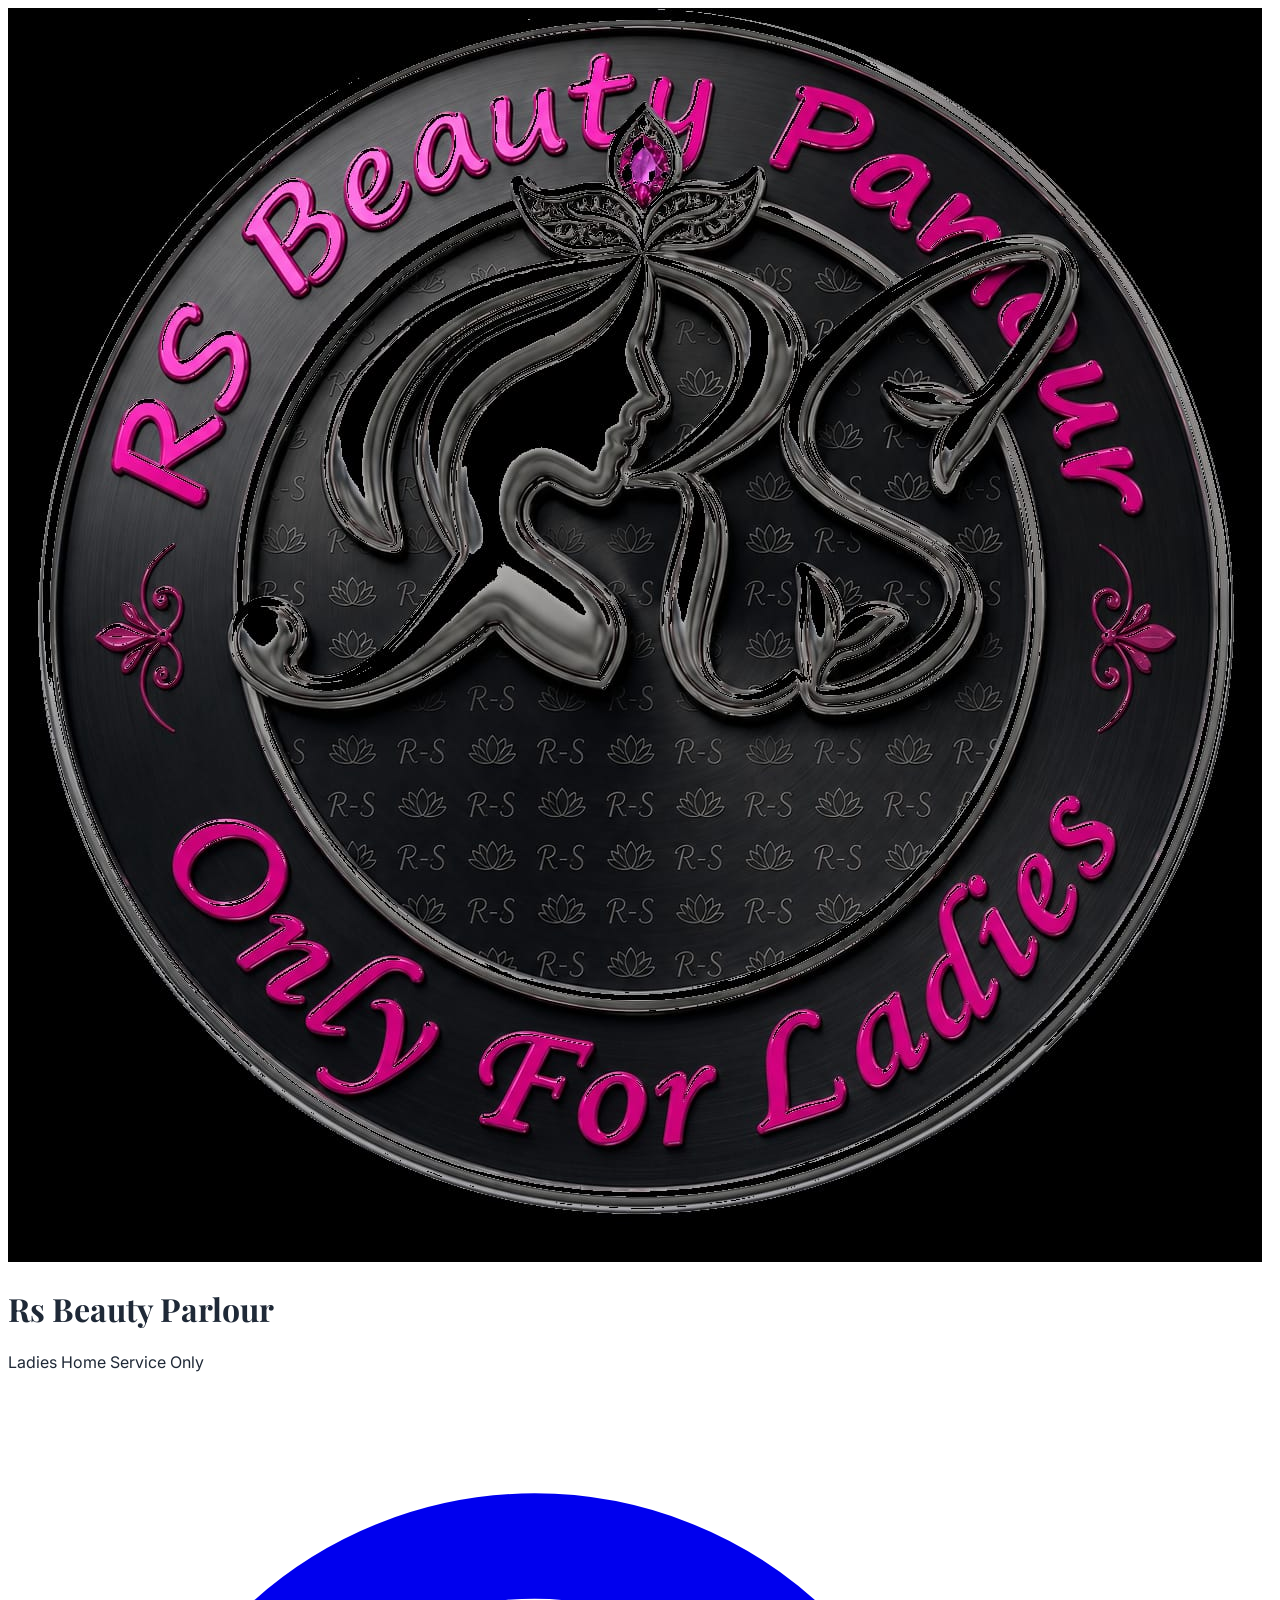
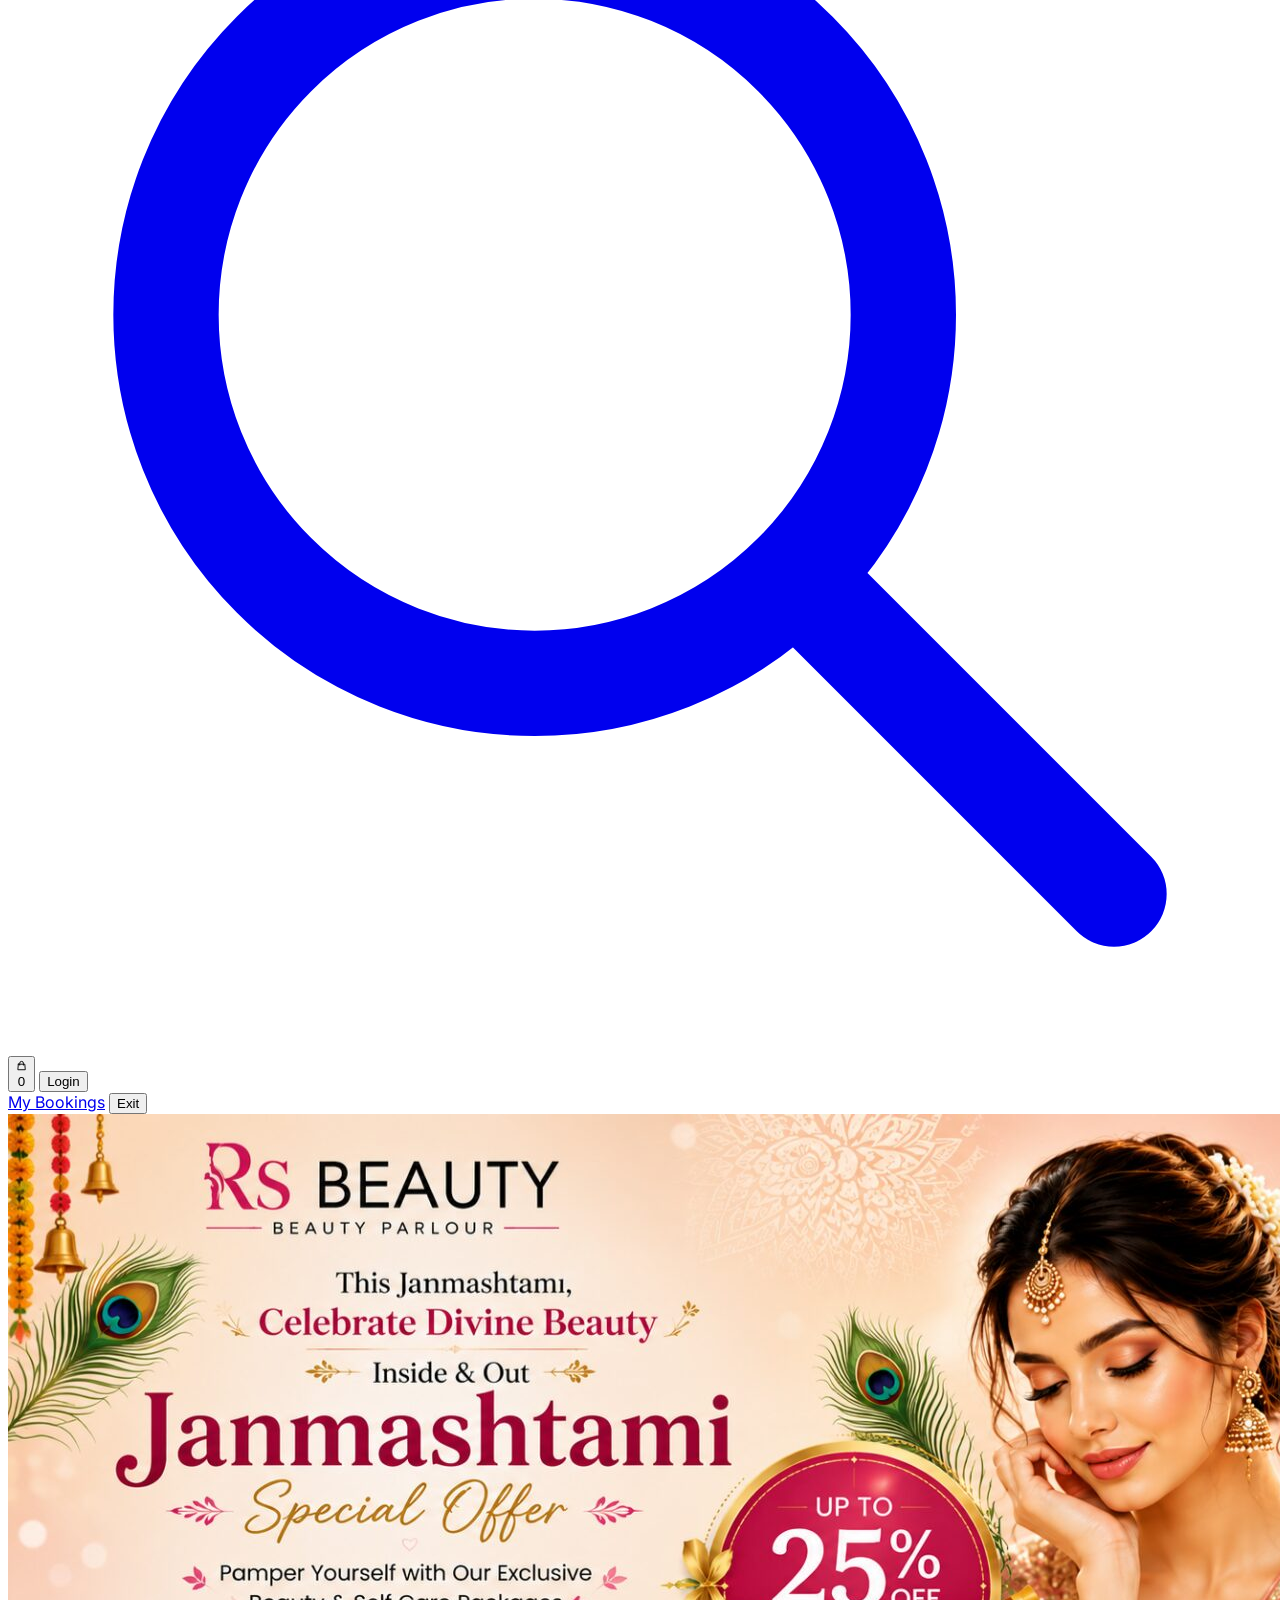
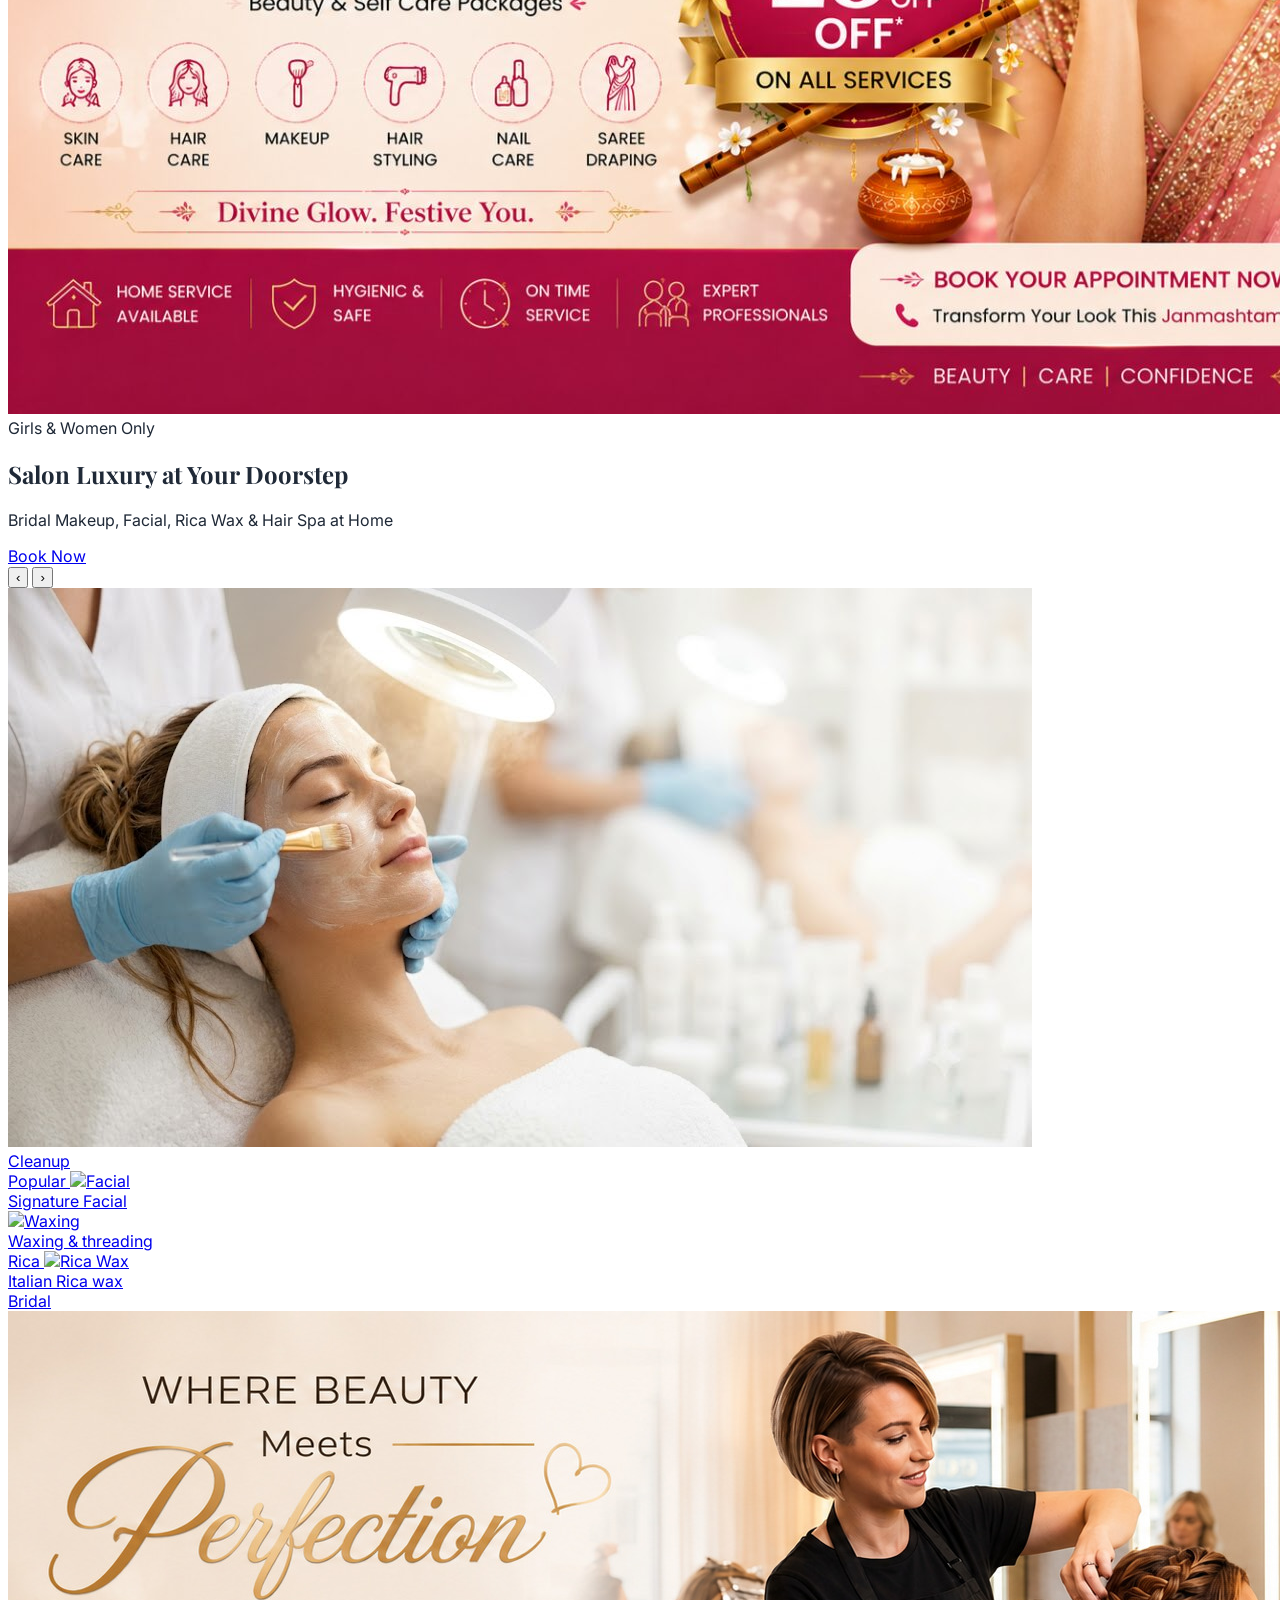
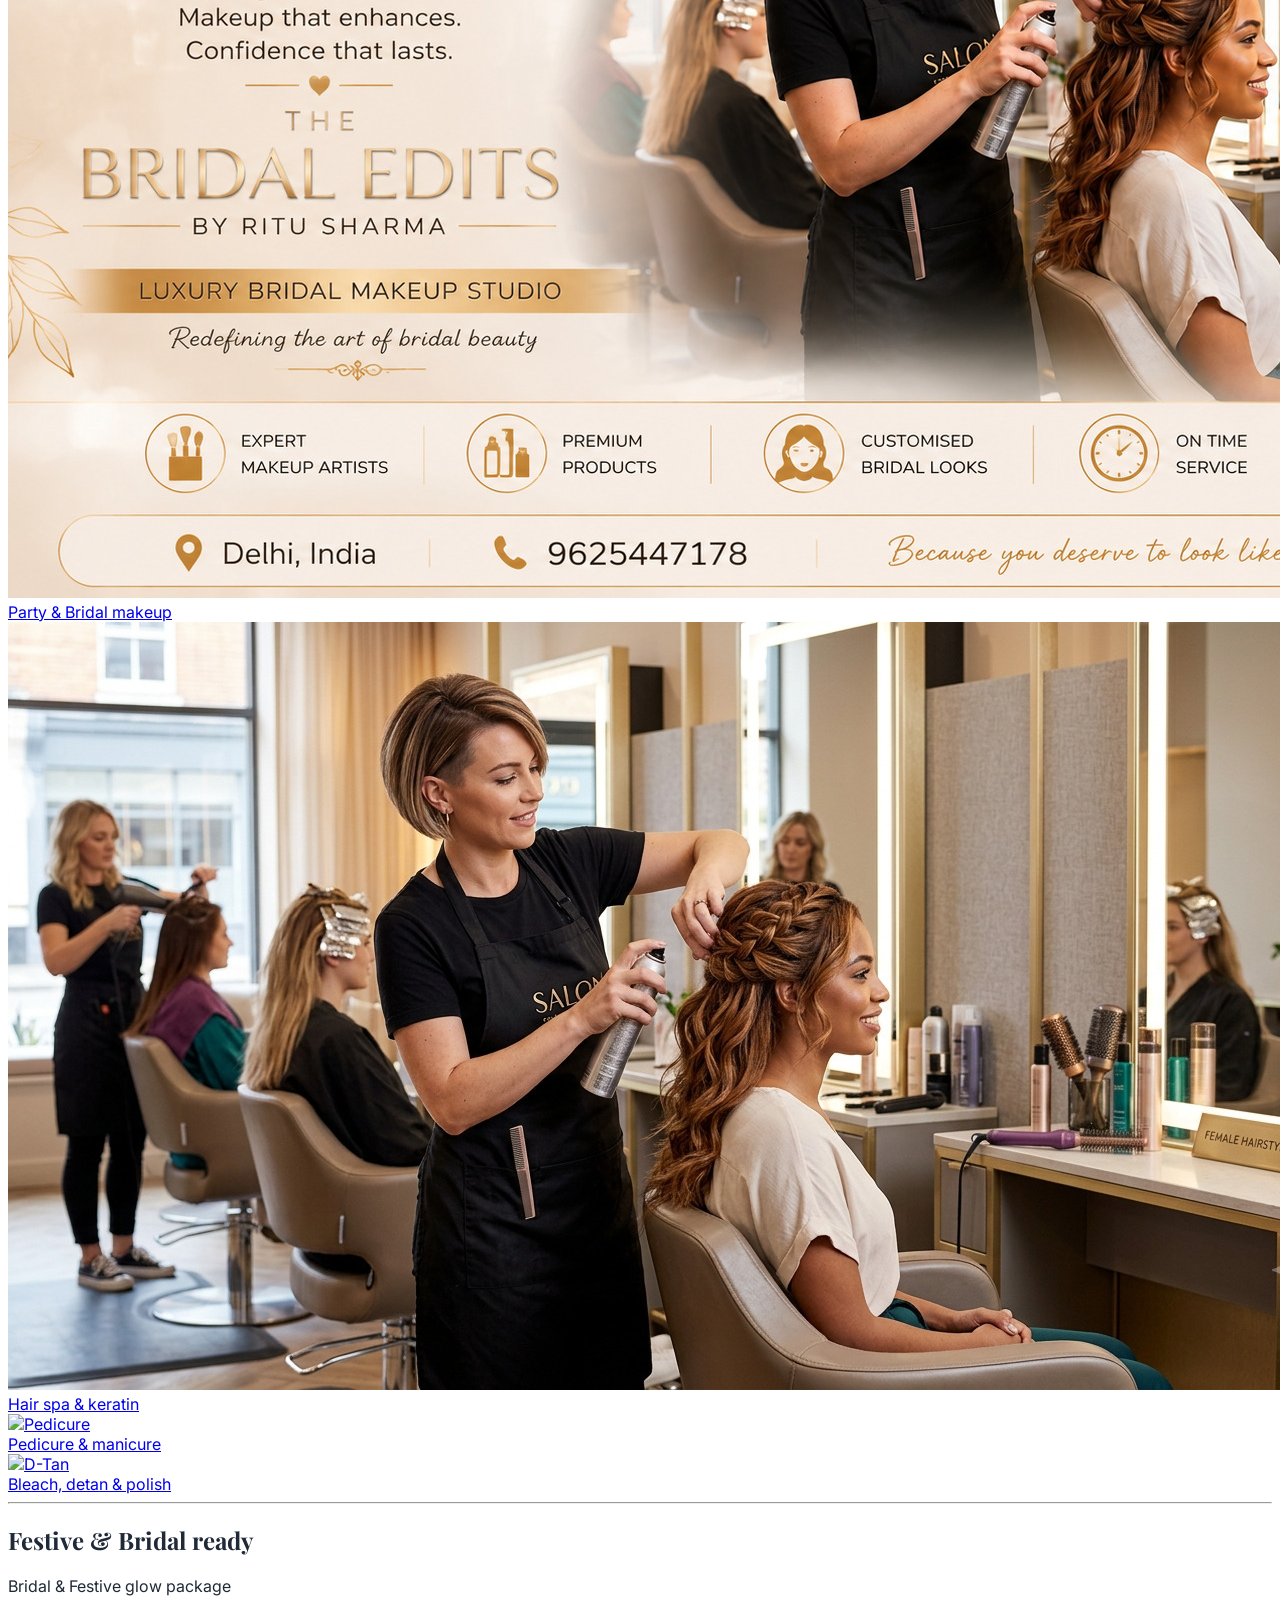
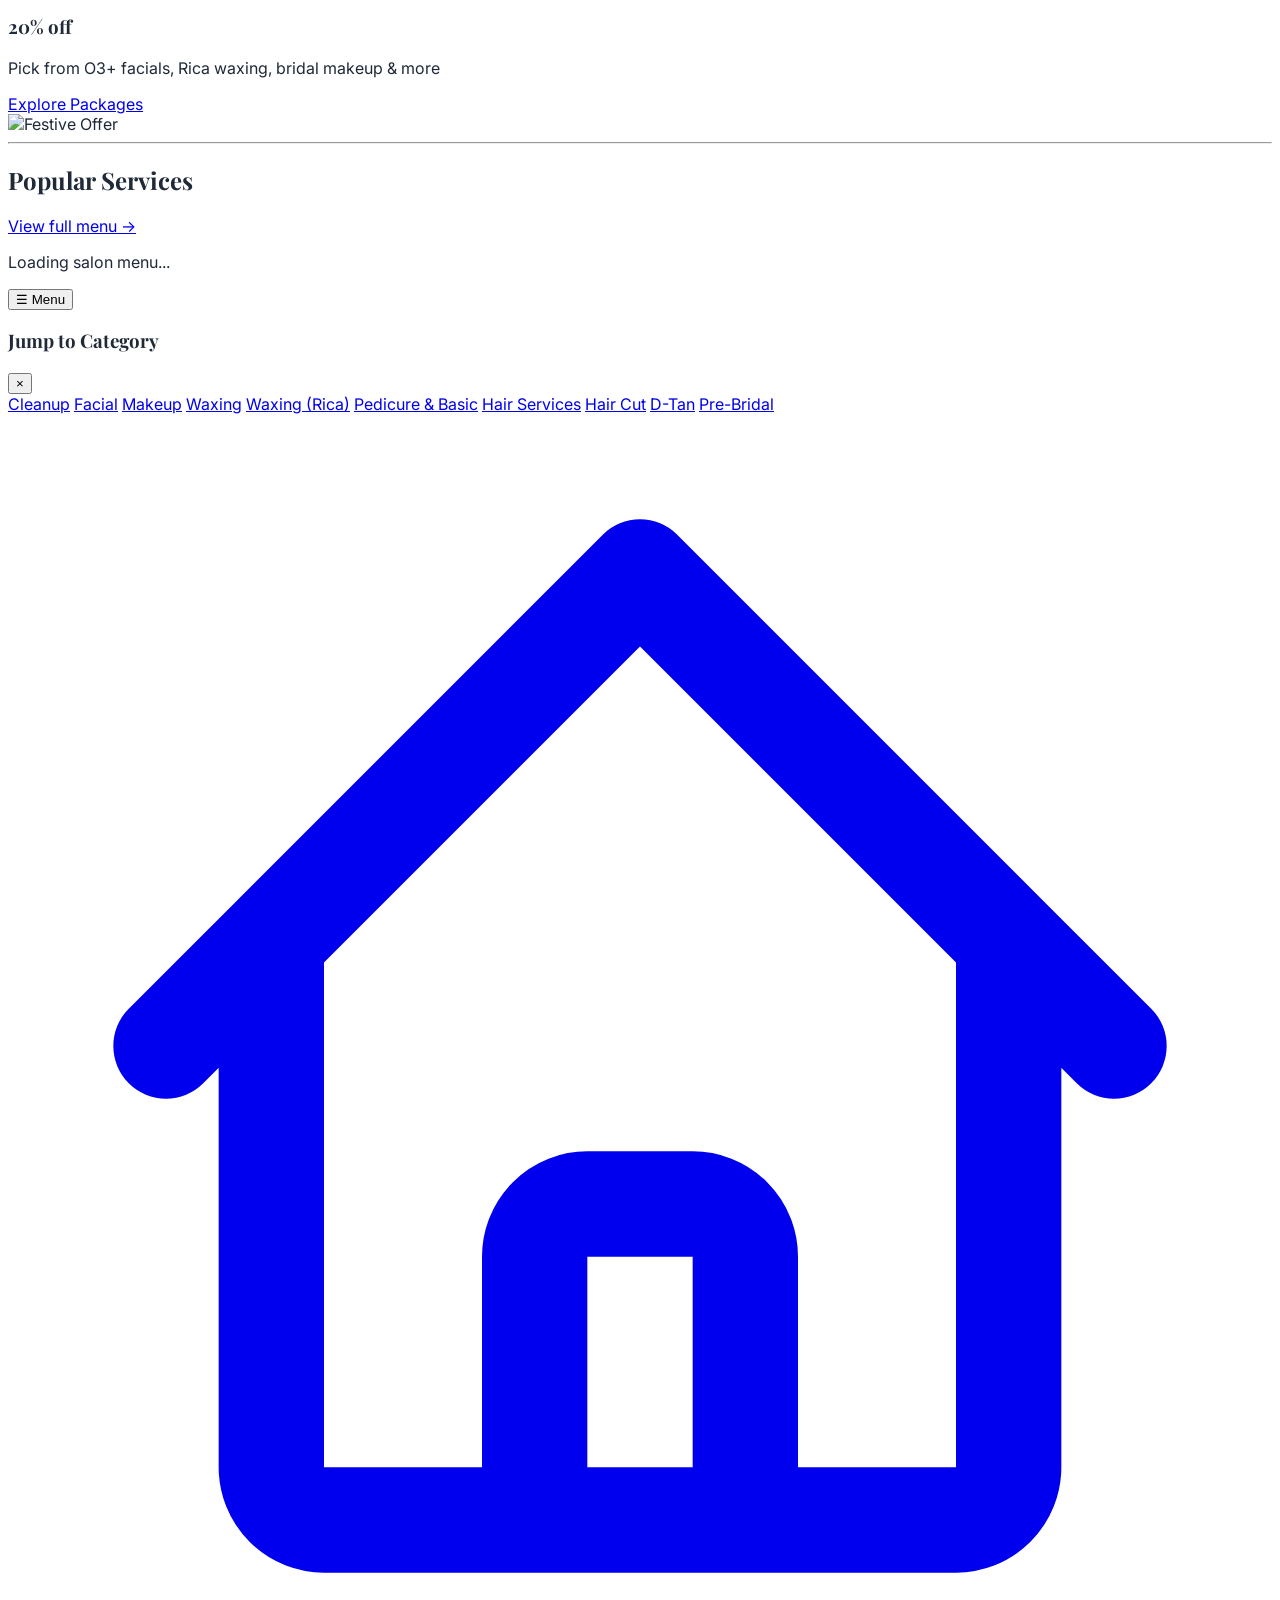
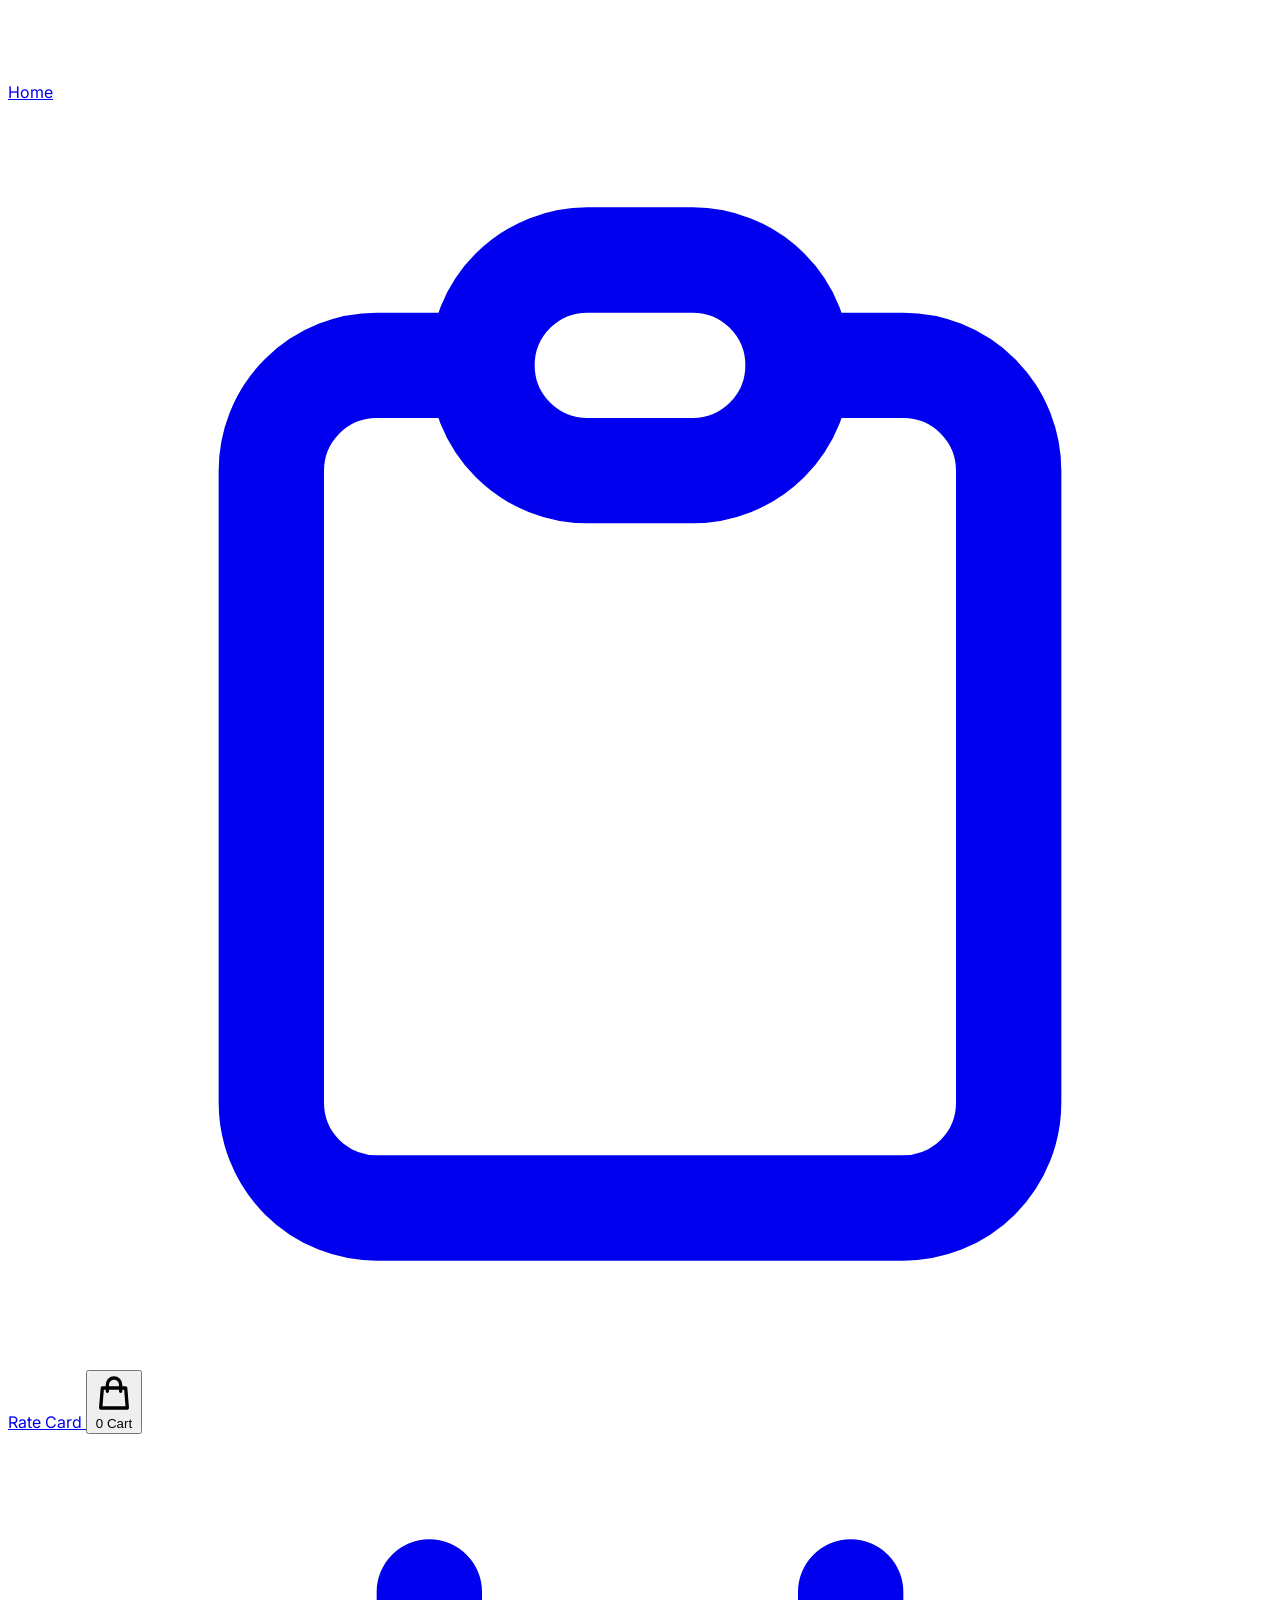
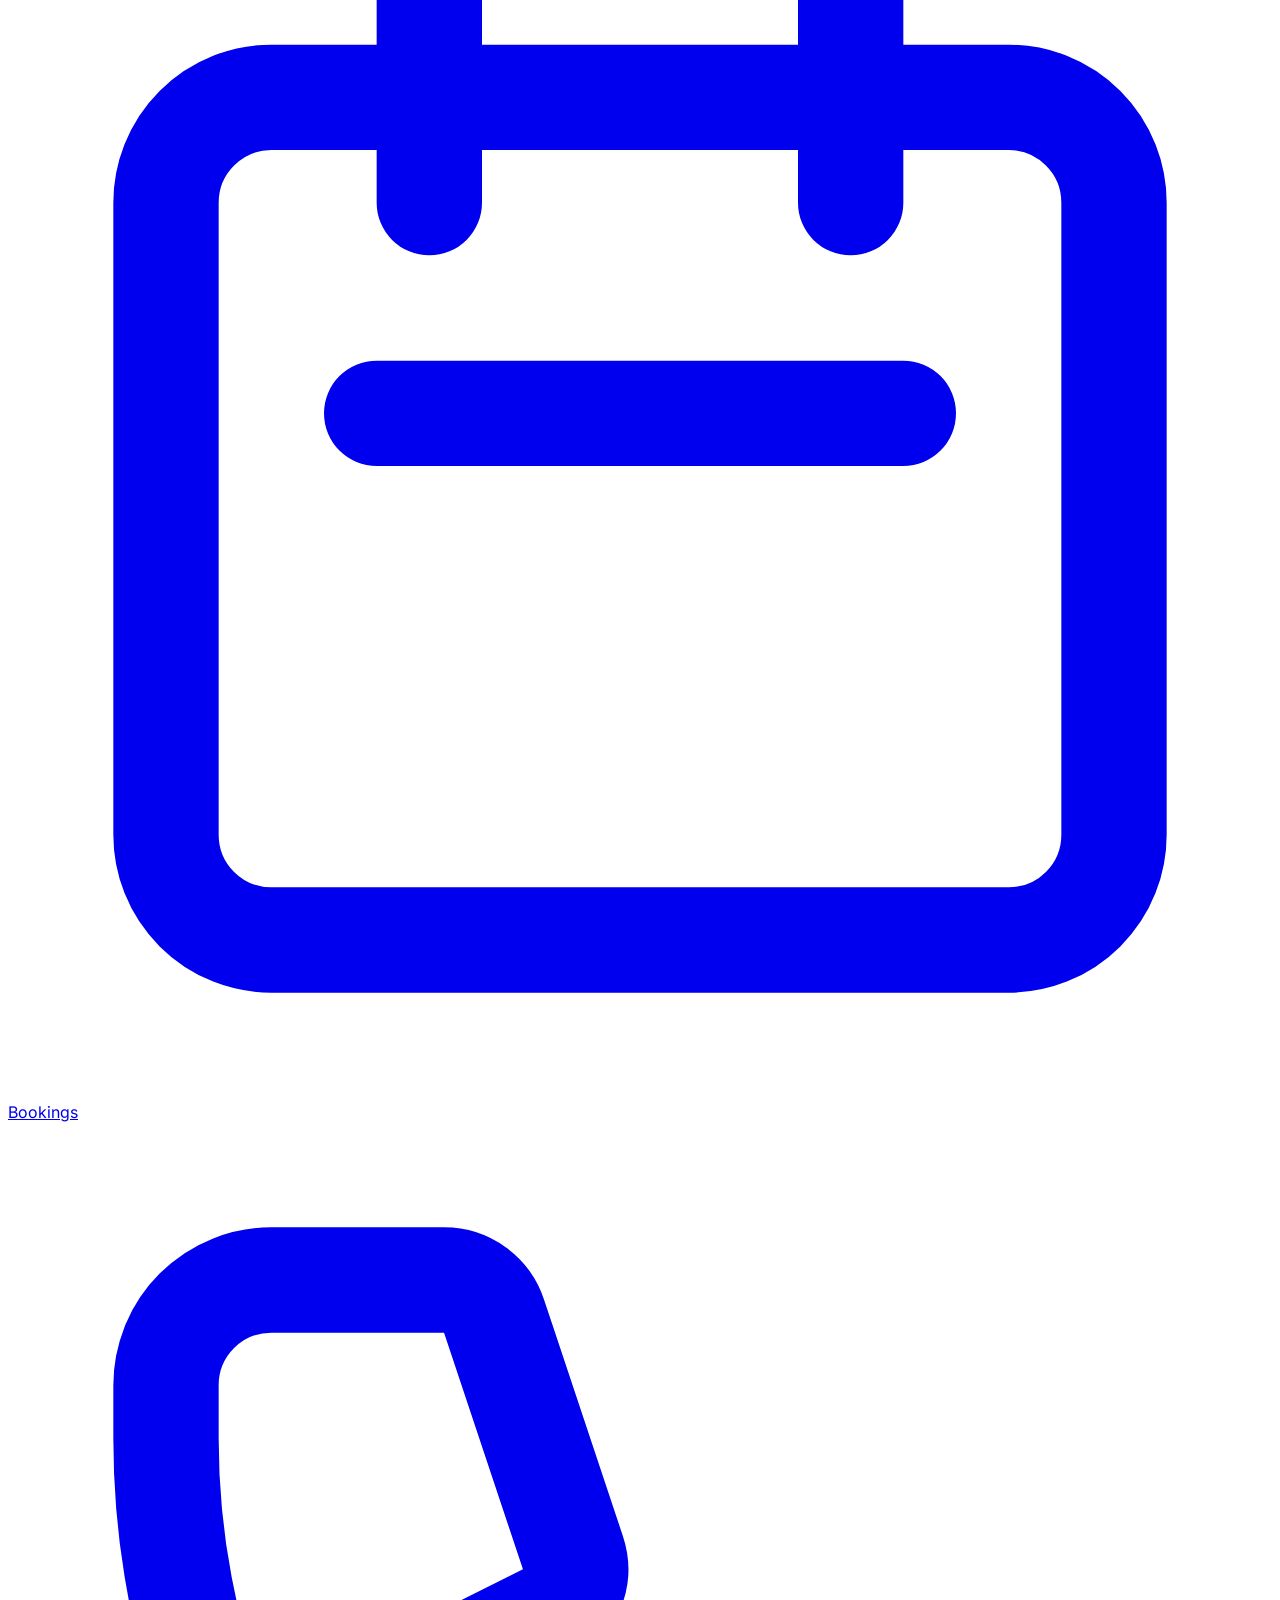
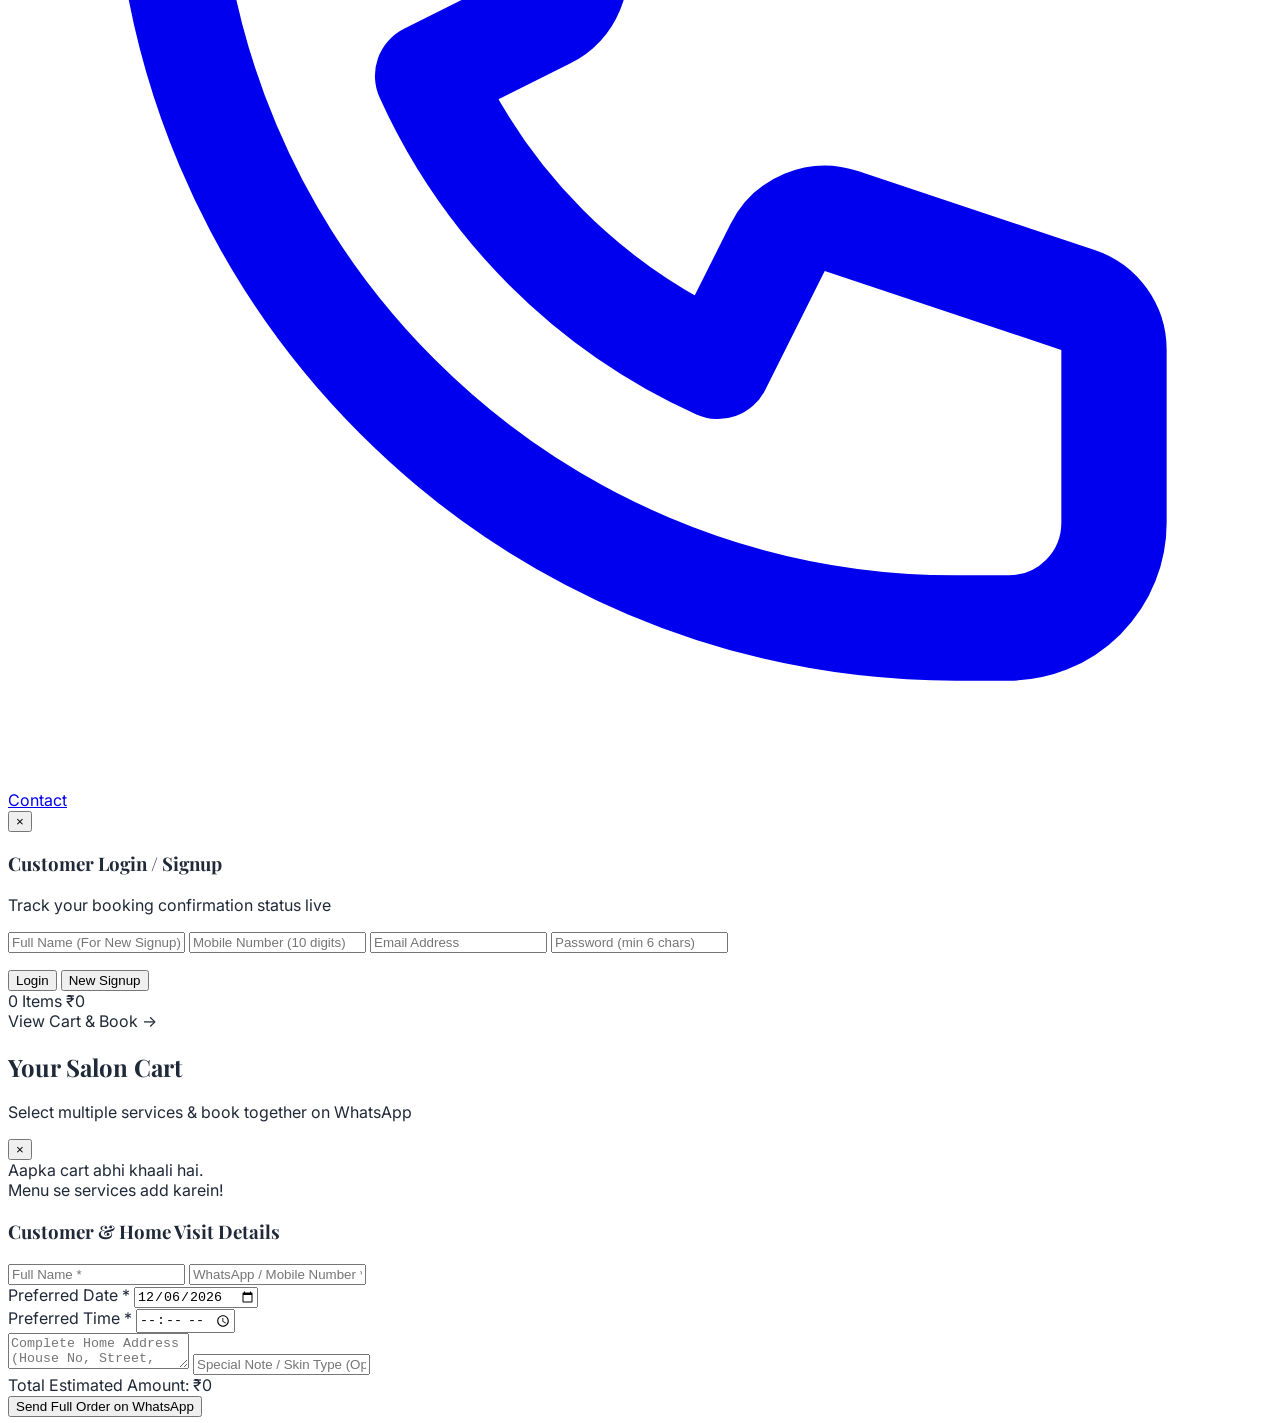
==== commit 0b7556a0: "Update index.html" ====
--- a/index.html
+++ b/index.html
@@ -11,11 +11,15 @@
     @import url('https://fonts.googleapis.com/css2?family=Inter:wght@400;500;600;700;800&display=swap');
     body { font-family: 'Inter', sans-serif; background-color: #ffffff; color: #1f2937; }
     .uc-card-shadow { box-shadow: 0 2px 10px rgba(0,0,0,0.06); }
+    .no-scrollbar::-webkit-scrollbar { display: none; }
+    .slide { display: none; }
+    .slide.active { display: block; animation: fade 0.5s ease-in-out; }
+    @keyframes fade { from { opacity: 0.4; } to { opacity: 1; } }
   </style>
 </head>
 <body class="pb-32 md:pb-16">
 
-  <!-- TOP APP HEADER (Urban Company Style) -->
+  <!-- TOP APP HEADER -->
   <header class="bg-white sticky top-0 z-40 border-b border-gray-100">
     <div class="max-w-3xl mx-auto px-4 py-3 flex justify-between items-center">
       <div class="flex items-center gap-3">
@@ -24,7 +28,7 @@
           <h1 class="text-base md:text-lg font-bold text-gray-900 leading-tight">Rs Beauty Parlour</h1>
           <p class="text-[11px] text-gray-500 flex items-center gap-1">
             <span class="w-2 h-2 rounded-full bg-green-500 inline-block"></span>
-            Earliest slot: Today, 10:00 AM • Ladies Only
+            Ladies Home Service Only
           </p>
         </div>
       </div>
@@ -50,29 +54,36 @@
 
   <main class="max-w-3xl mx-auto px-4 pt-3">
 
-    <!-- RATING & SLOT BAR -->
-    <div class="flex justify-between items-center text-xs pb-3 border-b border-gray-100">
-      <div class="flex items-center gap-1 font-semibold text-gray-800">
-        <span>★ 4.92</span>
-        <span class="text-gray-500 underline font-normal">(1.2K+ home bookings)</span>
-      </div>
-      <span class="bg-gray-100 text-gray-700 px-2.5 py-1 rounded-md font-medium text-[11px]">Doorstep Home Service</span>
-    </div>
-
-    <!-- OFFER BANNER BOX (Green % Icon Style) -->
-    <div class="mt-3 border border-gray-200 rounded-xl p-3 flex items-center justify-between bg-white">
-      <div class="flex items-center gap-3">
-        <div class="w-7 h-7 rounded-full bg-emerald-600 text-white flex items-center justify-center font-bold text-xs shrink-0">%</div>
-        <div>
-          <p class="text-xs font-bold text-gray-900">Get 15% off upto ₹200 on Combo Bookings</p>
-          <p class="text-[11px] text-gray-500">Single-use hygienic kits • Strictly for Girls & Women</p>
-        </div>
-      </div>
-      <span class="text-[11px] text-gray-400 font-semibold">1/2</span>
-    </div>
-
-    <!-- 4-COLUMN CATEGORY TILE GRID (Exact Screenshot 2 Layout) -->
-    <section class="mt-6">
+    <!-- TOP HERO IMAGE SLIDER -->
+    <section class="relative mb-5">
+      <div id="top-hero-slider" class="relative rounded-2xl overflow-hidden shadow-md bg-pink-100 h-48 sm:h-64 md:h-80">
+        <div class="slide active h-full relative">
+          <img src="assets/images/sliders/banner1.jpeg" onerror="this.src='https://images.unsplash.com/photo-1560066984-138dadb4c035?auto=format&fit=crop&w=1200&q=80'" class="w-full h-full object-cover" alt="Banner 1">
+          <div class="absolute inset-0 bg-gradient-to-r from-black/65 via-black/25 to-transparent flex items-center p-5 sm:p-8">
+            <div class="text-white max-w-xs sm:max-w-md">
+              <span class="bg-pink-600 text-[10px] px-2.5 py-0.5 rounded-full uppercase tracking-wider font-semibold">Girls & Women Only</span>
+              <h2 class="text-xl sm:text-3xl font-extrabold mt-1.5 leading-tight">Salon Luxury at Your Doorstep</h2>
+              <p class="text-[11px] sm:text-xs text-pink-100 mt-1">Bridal Makeup, Facial, Rica Wax & Hair Spa at Home</p>
+              <a href="services.html" class="inline-block mt-3 bg-white text-gray-900 text-xs font-bold px-4 py-2 rounded-lg shadow">Book Now</a>
+            </div>
+          </div>
+        </div>
+        <div class="slide h-full relative">
+          <img src="assets/images/sliders/banner2.jpeg" onerror="this.src='https://images.unsplash.com/photo-1522337660859-02fbefca4702?auto=format&fit=crop&w=1200&q=80'" class="w-full h-full object-cover" alt="Banner 2">
+        </div>
+        <div class="slide h-full relative">
+          <img src="assets/images/sliders/banner3.jpeg" onerror="this.src='https://images.unsplash.com/photo-1487412947147-5cebf100ffc2?auto=format&fit=crop&w=1200&q=80'" class="w-full h-full object-cover" alt="Banner 3">
+        </div>
+        <div class="slide h-full relative">
+          <img src="assets/images/sliders/banner4.jpeg" onerror="this.src='https://images.unsplash.com/photo-1516975080664-ed2fc6a32937?auto=format&fit=crop&w=1200&q=80'" class="w-full h-full object-cover" alt="Banner 4">
+        </div>
+      </div>
+      <button onclick="prevSlide()" class="absolute left-2.5 top-1/2 -translate-y-1/2 bg-white/85 hover:bg-white text-gray-800 w-8 h-8 rounded-full shadow font-bold text-sm">‹</button>
+      <button onclick="nextSlide()" class="absolute right-2.5 top-1/2 -translate-y-1/2 bg-white/85 hover:bg-white text-gray-800 w-8 h-8 rounded-full shadow font-bold text-sm">›</button>
+    </section>
+
+    <!-- 4-COLUMN CATEGORY TILE GRID -->
+    <section class="mt-4">
       <div class="grid grid-cols-4 gap-x-3 gap-y-5 text-center">
         <a href="services.html?cat=Cleanup" class="group flex flex-col items-center">
           <div class="w-full aspect-square rounded-2xl bg-gray-50 overflow-hidden border border-gray-100 relative">
@@ -137,25 +148,25 @@
 
     <hr class="my-6 border-gray-100 border-t-4">
 
-    <!-- FESTIVE / BRIDAL PROMO BANNER (Screenshot 2 Bottom Banner Style) -->
+    <!-- FESTIVE / BRIDAL PROMO CARD -->
     <section>
       <h2 class="text-xl font-extrabold text-gray-900 mb-3">Festive & Bridal ready</h2>
-      <div id="slider-container" class="relative rounded-2xl overflow-hidden bg-gradient-to-r from-rose-100 via-pink-100 to-rose-200 border border-pink-200">
-        <div class="slide active flex items-center justify-between p-5 sm:p-7 min-h-[185px]">
+      <div class="relative rounded-2xl overflow-hidden bg-gradient-to-r from-rose-100 via-pink-100 to-rose-200 border border-pink-200">
+        <div class="flex items-center justify-between p-5 sm:p-7 min-h-[180px]">
           <div class="max-w-[58%] z-10">
             <p class="text-sm font-semibold text-gray-800">Bridal & Festive glow package</p>
             <h3 class="text-3xl sm:text-4xl font-extrabold text-gray-900 mt-1">20% off</h3>
             <p class="text-xs text-gray-600 mt-2">Pick from O3+ facials, Rica waxing, bridal makeup & more</p>
             <a href="services.html" class="inline-block mt-3 bg-gray-900 text-white text-xs font-semibold px-4 py-2 rounded-lg">Explore Packages</a>
           </div>
-          <img src="assets/images/sliders/banner1.jpeg" onerror="this.src='https://images.unsplash.com/photo-1595959183082-7b570b7e08e2?auto=format&fit=crop&w=400&q=80'" class="w-36 sm:w-48 h-40 object-cover rounded-xl shadow-md" alt="Festive Offer">
+          <img src="https://images.unsplash.com/photo-1595959183082-7b570b7e08e2?auto=format&fit=crop&w=400&q=80" class="w-36 sm:w-48 h-40 object-cover rounded-xl shadow-md" alt="Festive Offer">
         </div>
       </div>
     </section>
 
     <hr class="my-6 border-gray-100 border-t-4">
 
-    <!-- URBAN COMPANY STYLE SERVICE LIST (Left Info + Right Image with Overlapping Add Button) -->
+    <!-- URBAN COMPANY STYLE SERVICE LIST -->
     <section>
       <div class="flex justify-between items-center mb-2">
         <h2 class="text-xl font-extrabold text-gray-900">Popular Services</h2>
@@ -169,7 +180,7 @@
 
   </main>
 
-  <!-- FLOATING DARK "MENU" PILL BUTTON (Exact Screenshot Style) -->
+  <!-- FLOATING DARK "MENU" PILL BUTTON -->
   <div class="fixed bottom-16 md:bottom-6 inset-x-0 flex justify-center z-30 pointer-events-none">
     <button onclick="toggleQuickMenu()" class="pointer-events-auto bg-neutral-900 hover:bg-black text-white px-5 py-2.5 rounded-full shadow-xl flex items-center gap-2 text-xs font-bold tracking-wide">
       <span>☰</span>
@@ -249,6 +260,18 @@
   <script src="assets/js/config.js"></script>
   <script src="assets/js/cart.js"></script>
   <script>
+    let currentSlide = 0;
+    function showSlide(n) {
+      const slides = document.querySelectorAll('#top-hero-slider .slide');
+      if (!slides.length) return;
+      slides.forEach(s => s.classList.remove('active'));
+      currentSlide = (n + slides.length) % slides.length;
+      slides[currentSlide].classList.add('active');
+    }
+    function nextSlide() { showSlide(currentSlide + 1); }
+    function prevSlide() { showSlide(currentSlide - 1); }
+    setInterval(nextSlide, 4500);
+
     const defaultImgs = {
       'Cleanup': 'assets/images/services/facial.jpg',
       'Facial': 'https://images.unsplash.com/photo-1616394584738-fc6e612e71b9?auto=format&fit=crop&w=300&q=80',
@@ -270,17 +293,14 @@
 
     async function loadHomeServices() {
       if (!sb) return;
-      const { data: sliders } = await sb.from('sliders').select('*').order('created_at', { ascending: false }).limit(1);
+      const { data: sliders } = await sb.from('sliders').select('*').order('created_at', { ascending: false });
       if (sliders && sliders.length > 0) {
-        document.getElementById('slider-container').innerHTML = `
-          <div class="flex items-center justify-between p-5 sm:p-7 min-h-[185px]">
-            <div class="max-w-[58%]">
-              <span class="text-[10px] uppercase font-bold text-rose-800 bg-white/80 px-2 py-0.5 rounded">Special Offer</span>
-              <h3 class="text-2xl sm:text-3xl font-extrabold text-gray-900 mt-1.5">${sliders[0].title || 'Luxury Home Salon'}</h3>
-              <a href="services.html" class="inline-block mt-3 bg-gray-900 text-white text-xs font-semibold px-4 py-2 rounded-lg">Book Now</a>
-            </div>
-            <img src="${sliders[0].image_url}" class="w-36 sm:w-48 h-40 object-cover rounded-xl shadow-md" alt="Banner">
-          </div>`;
+        document.getElementById('top-hero-slider').innerHTML = sliders.map((sl, idx) => `
+          <div class="slide ${idx === 0 ? 'active' : ''} h-full relative">
+            <img src="${sl.image_url}" class="w-full h-full object-cover" alt="${sl.title || 'Banner'}">
+            ${sl.title ? `<div class="absolute bottom-0 inset-x-0 bg-gradient-to-t from-black/70 to-transparent p-5 text-white"><h2 class="text-lg sm:text-2xl font-bold">${sl.title}</h2></div>` : ''}
+          </div>
+        `).join('');
       }
 
       const { data: services } = await sb.from('services').select('*').order('created_at', { ascending: true }).limit(10);
@@ -295,17 +315,13 @@
           <div class="flex-1 pr-1">
             <span class="text-[10px] font-bold uppercase tracking-wider text-purple-700">${s.category || 'Salon'}</span>
             <h3 class="text-base font-bold text-gray-900 mt-0.5">${s.name}</h3>
-            <div class="flex items-center gap-1.5 text-xs text-gray-600 mt-1">
-              <span class="font-semibold text-gray-800">★ 4.9</span>
-              <span>(240+ reviews)</span>
-            </div>
             <div class="flex items-center gap-2 mt-1.5 text-xs">
               <span class="font-bold text-gray-900 text-sm">₹${s.price}</span>
-              <span class="text-gray-400">• 45 mins</span>
+              <span class="text-gray-400">• Doorstep Home Visit</span>
             </div>
-            <ul class="mt-2.5 space-y-1 text-xs text-gray-600 list-disc pl-4">
+            <ul class="mt-2 space-y-1 text-xs text-gray-600 list-disc pl-4">
               <li>${s.description || 'Hygienic single-use salon kit included'}</li>
-              <li>Doorstep service strictly for girls & women</li>
+              <li>Strictly for girls & women at home</li>
             </ul>
             <a href="booking.html?service=${encodeURIComponent(s.name + ' (₹' + s.price + ')')}" class="inline-block mt-3 text-xs font-bold text-purple-700 hover:underline">
               Direct single book →
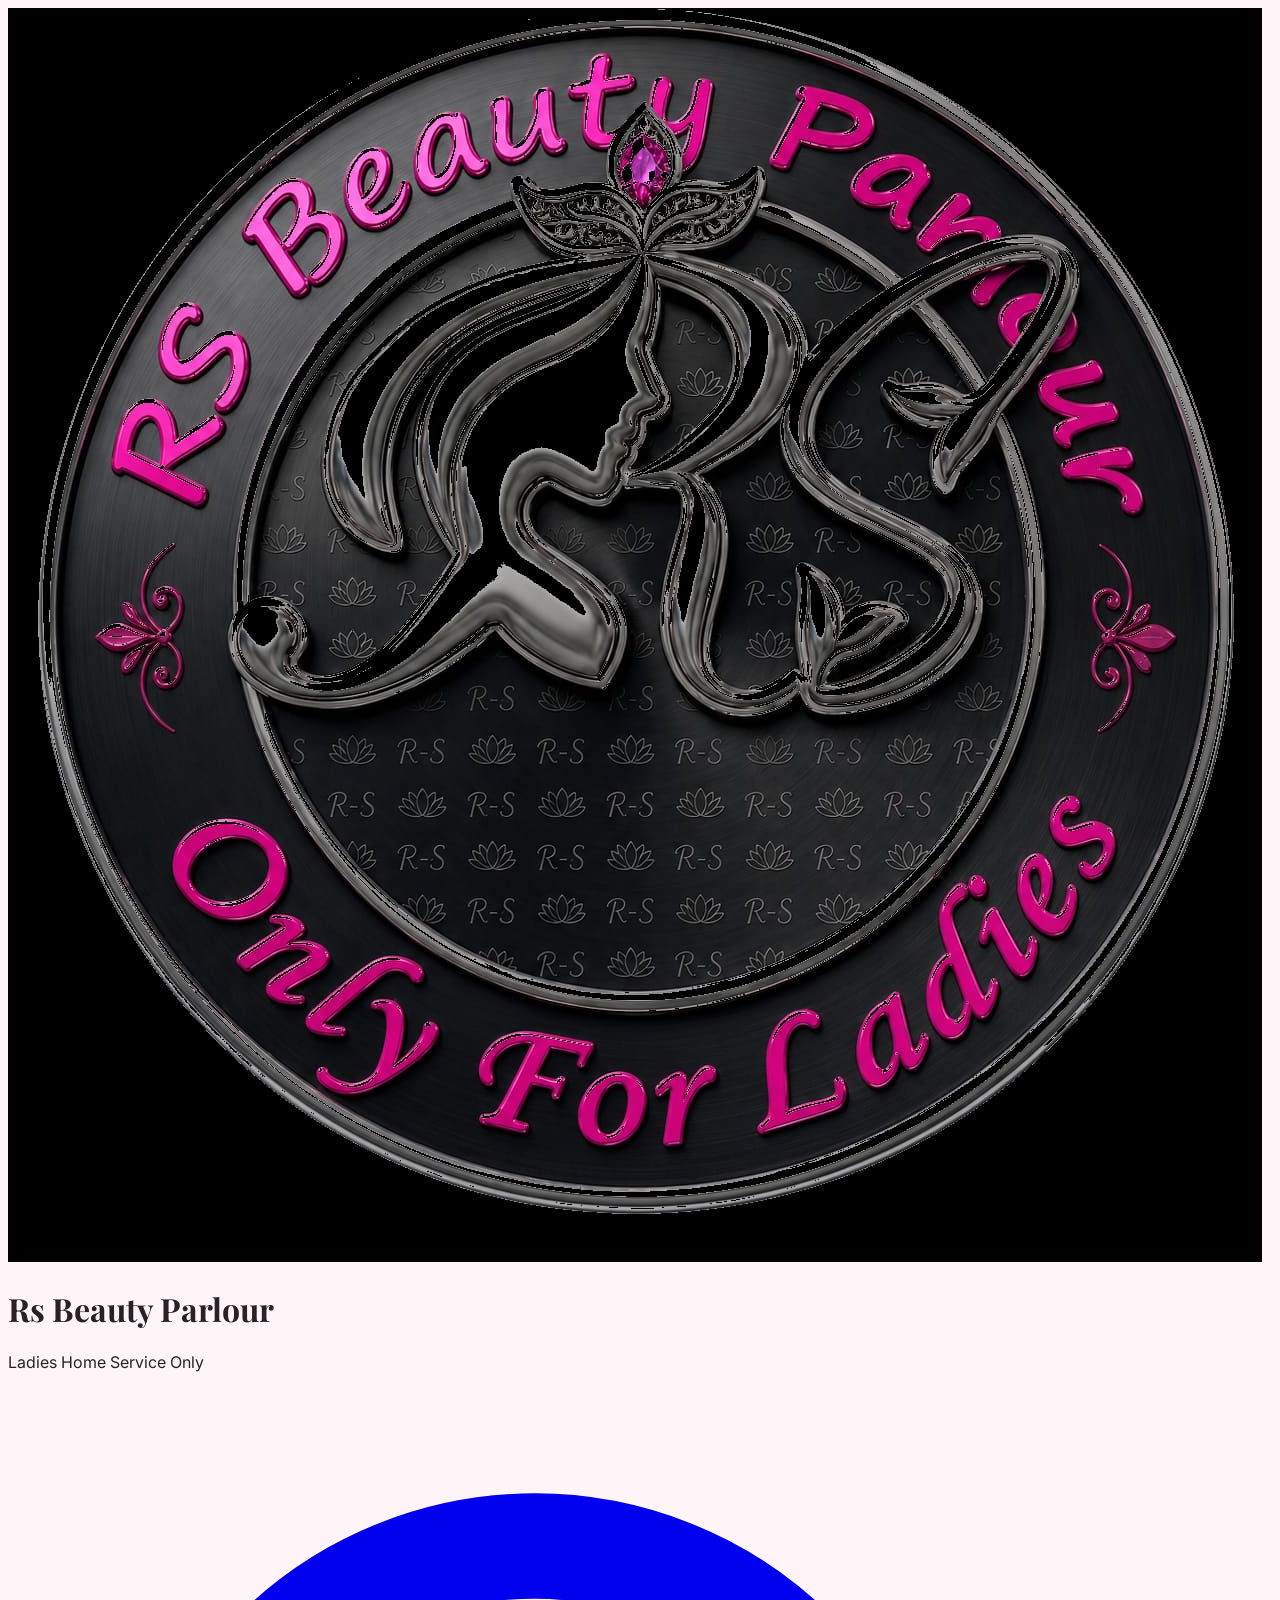
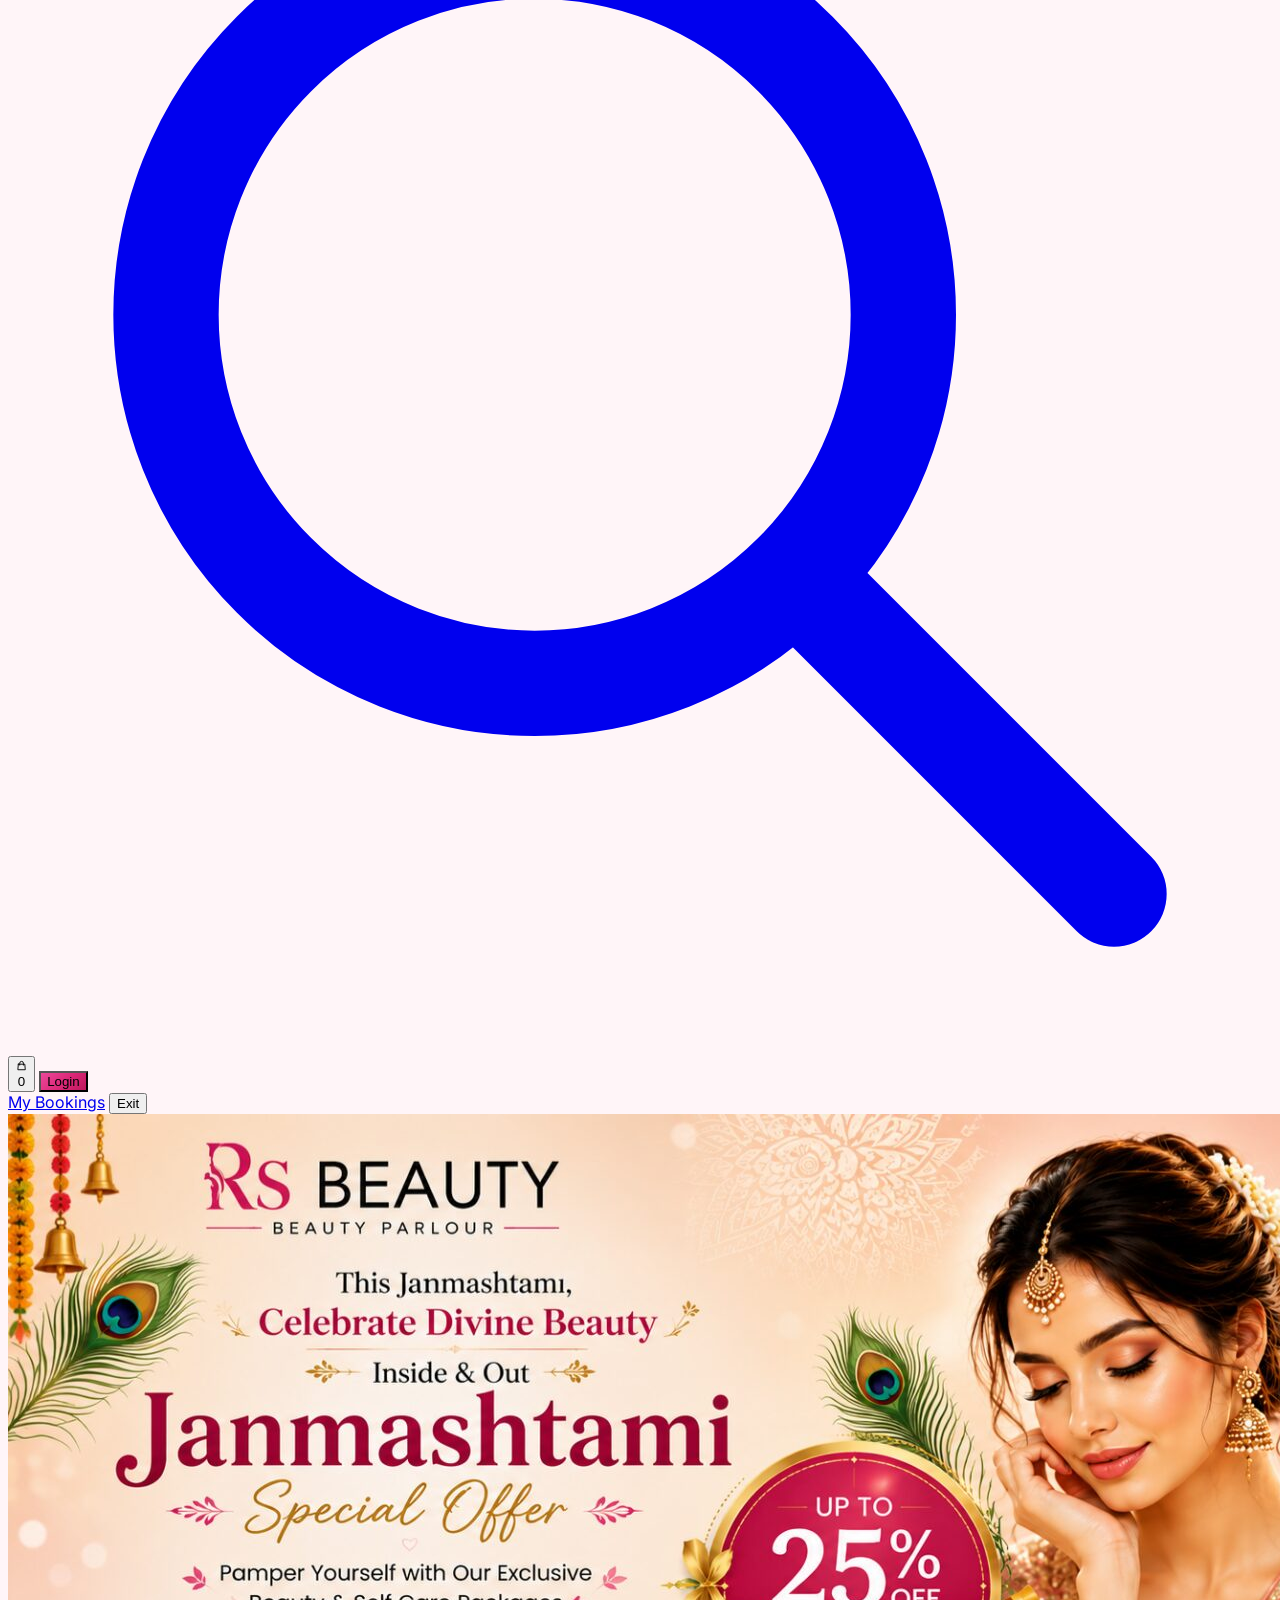
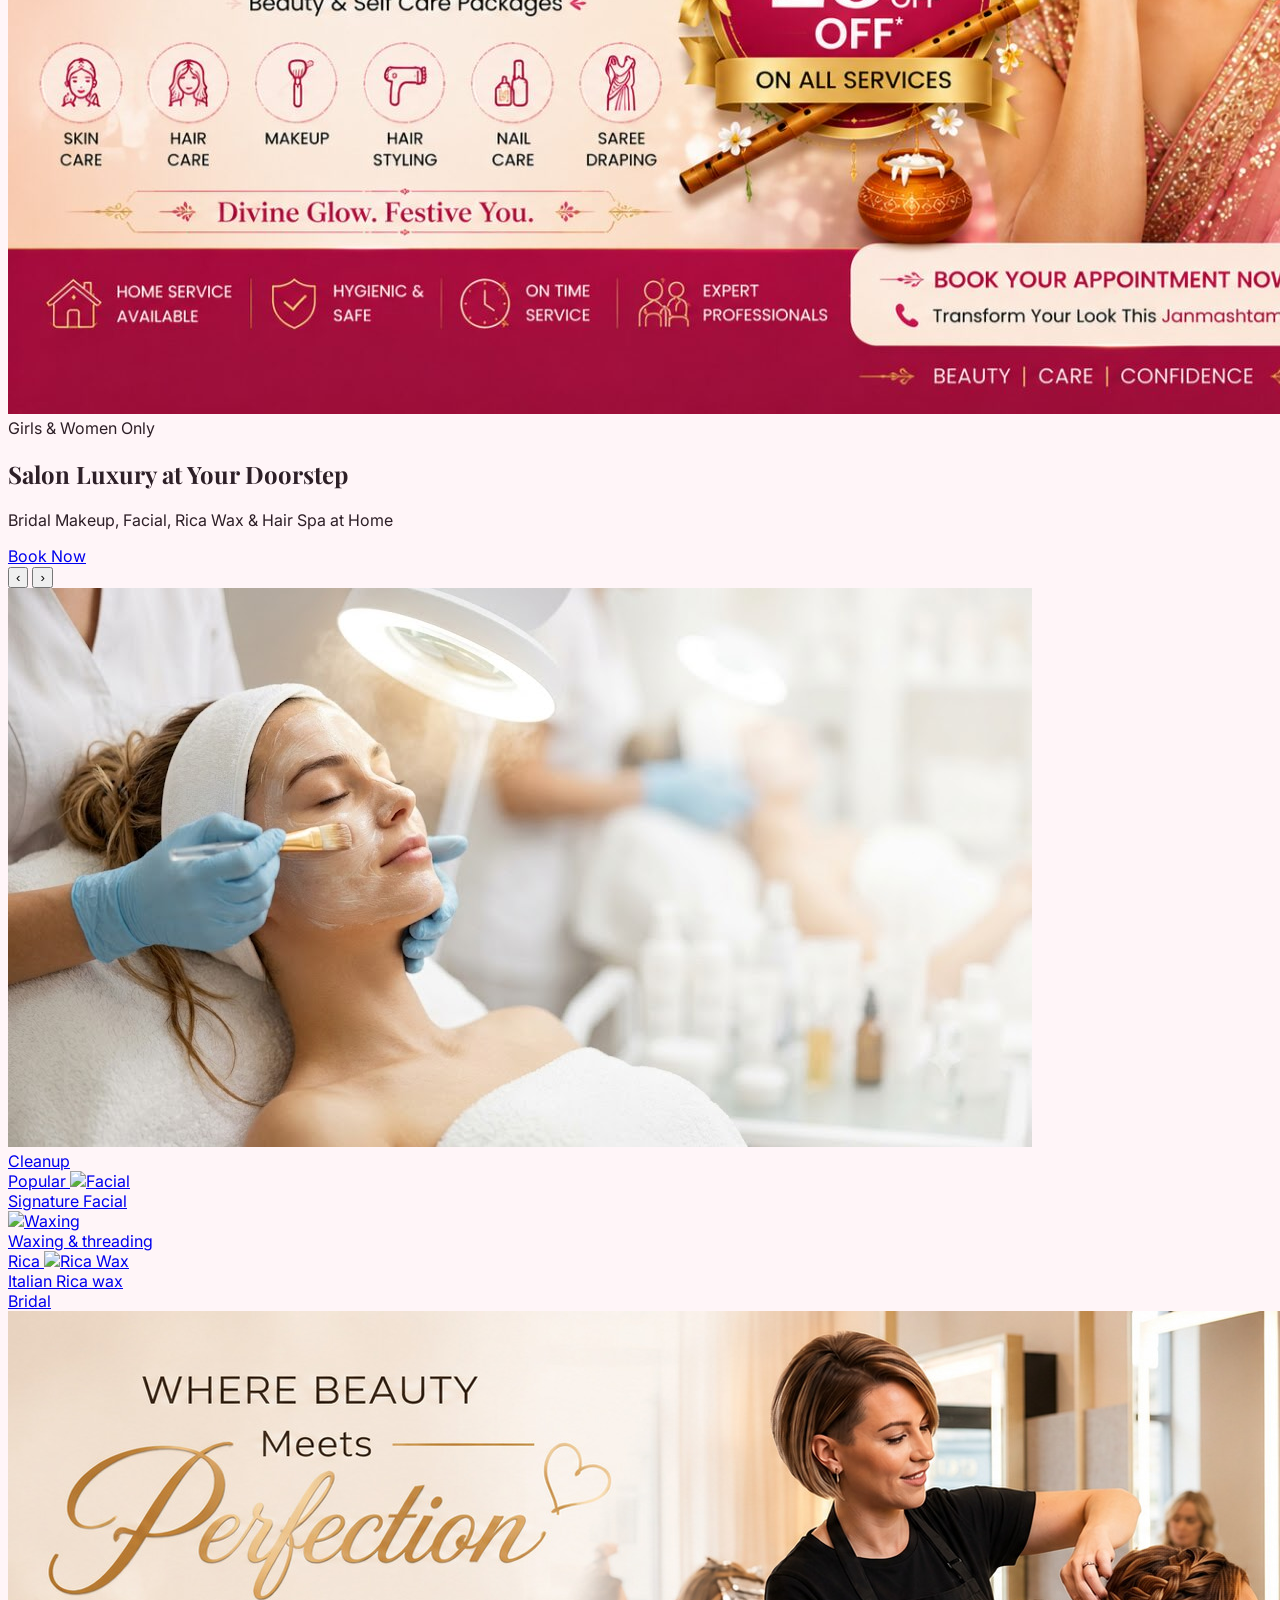
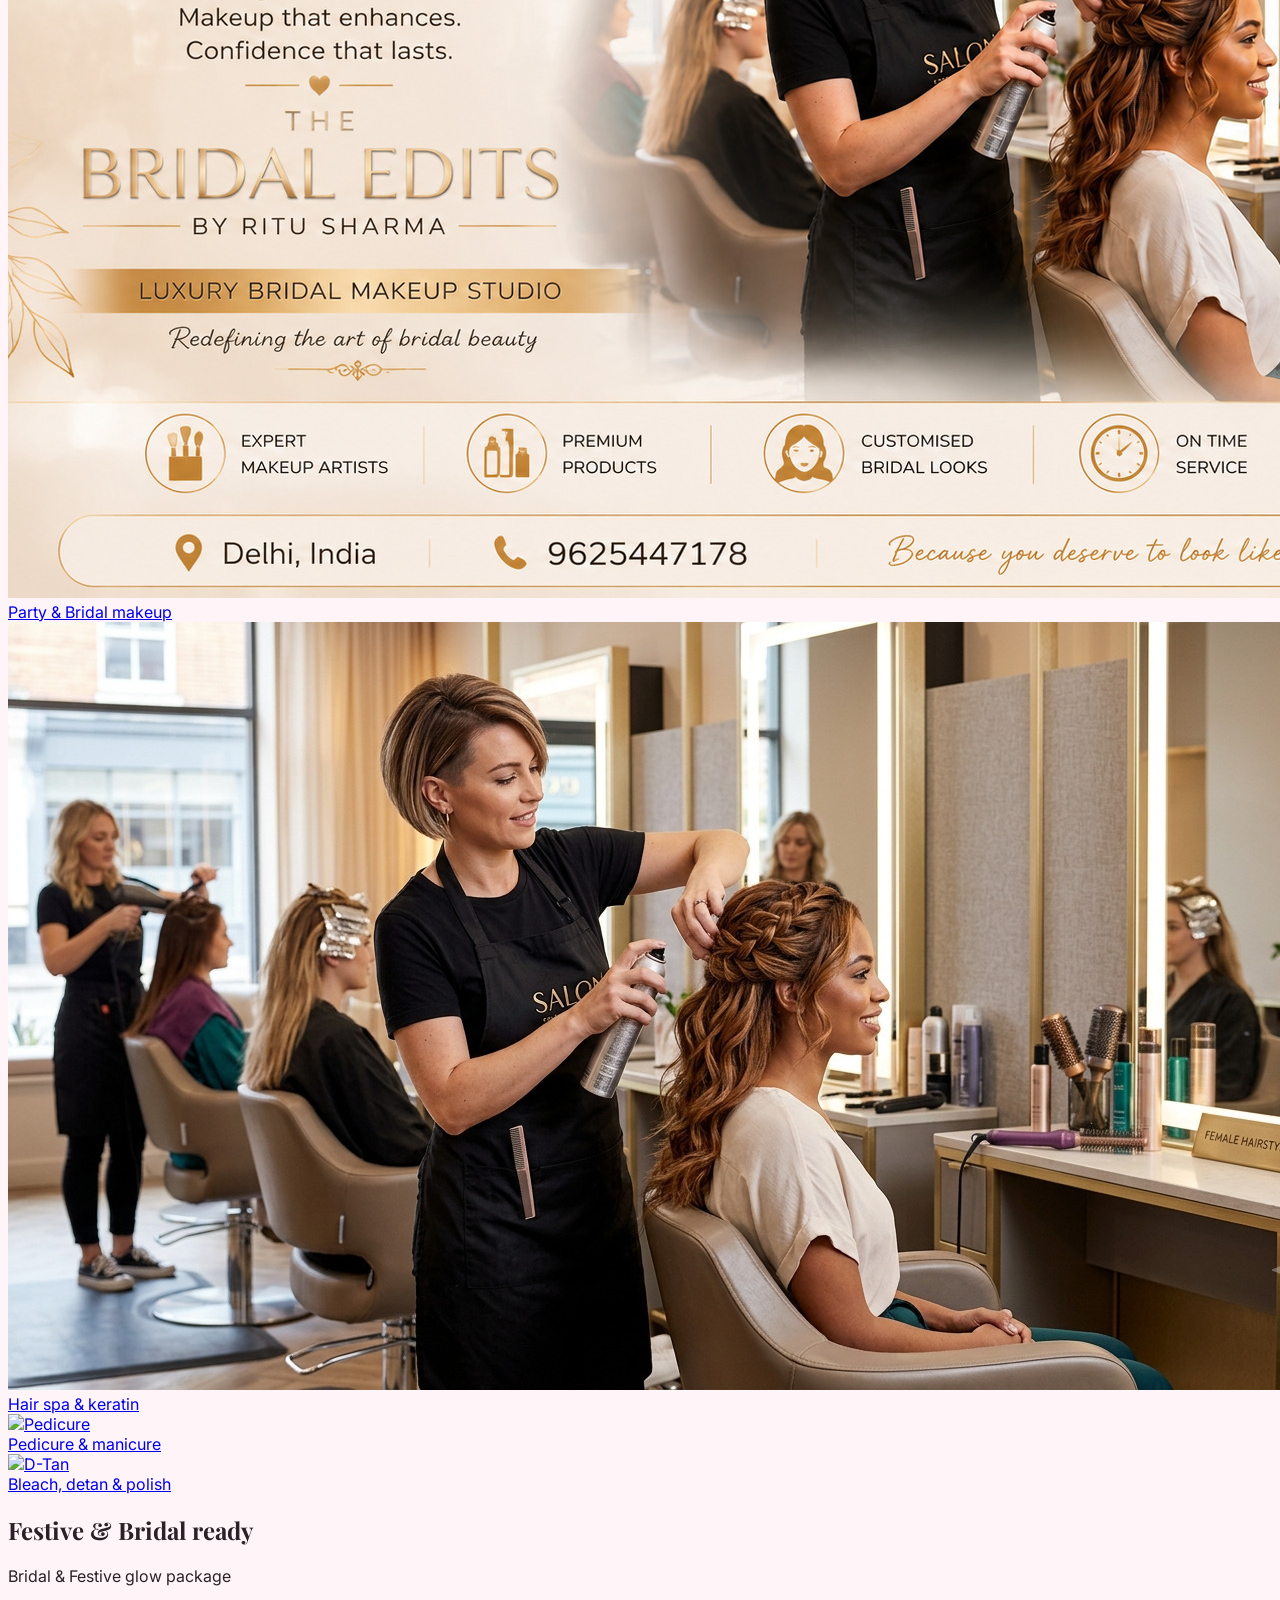
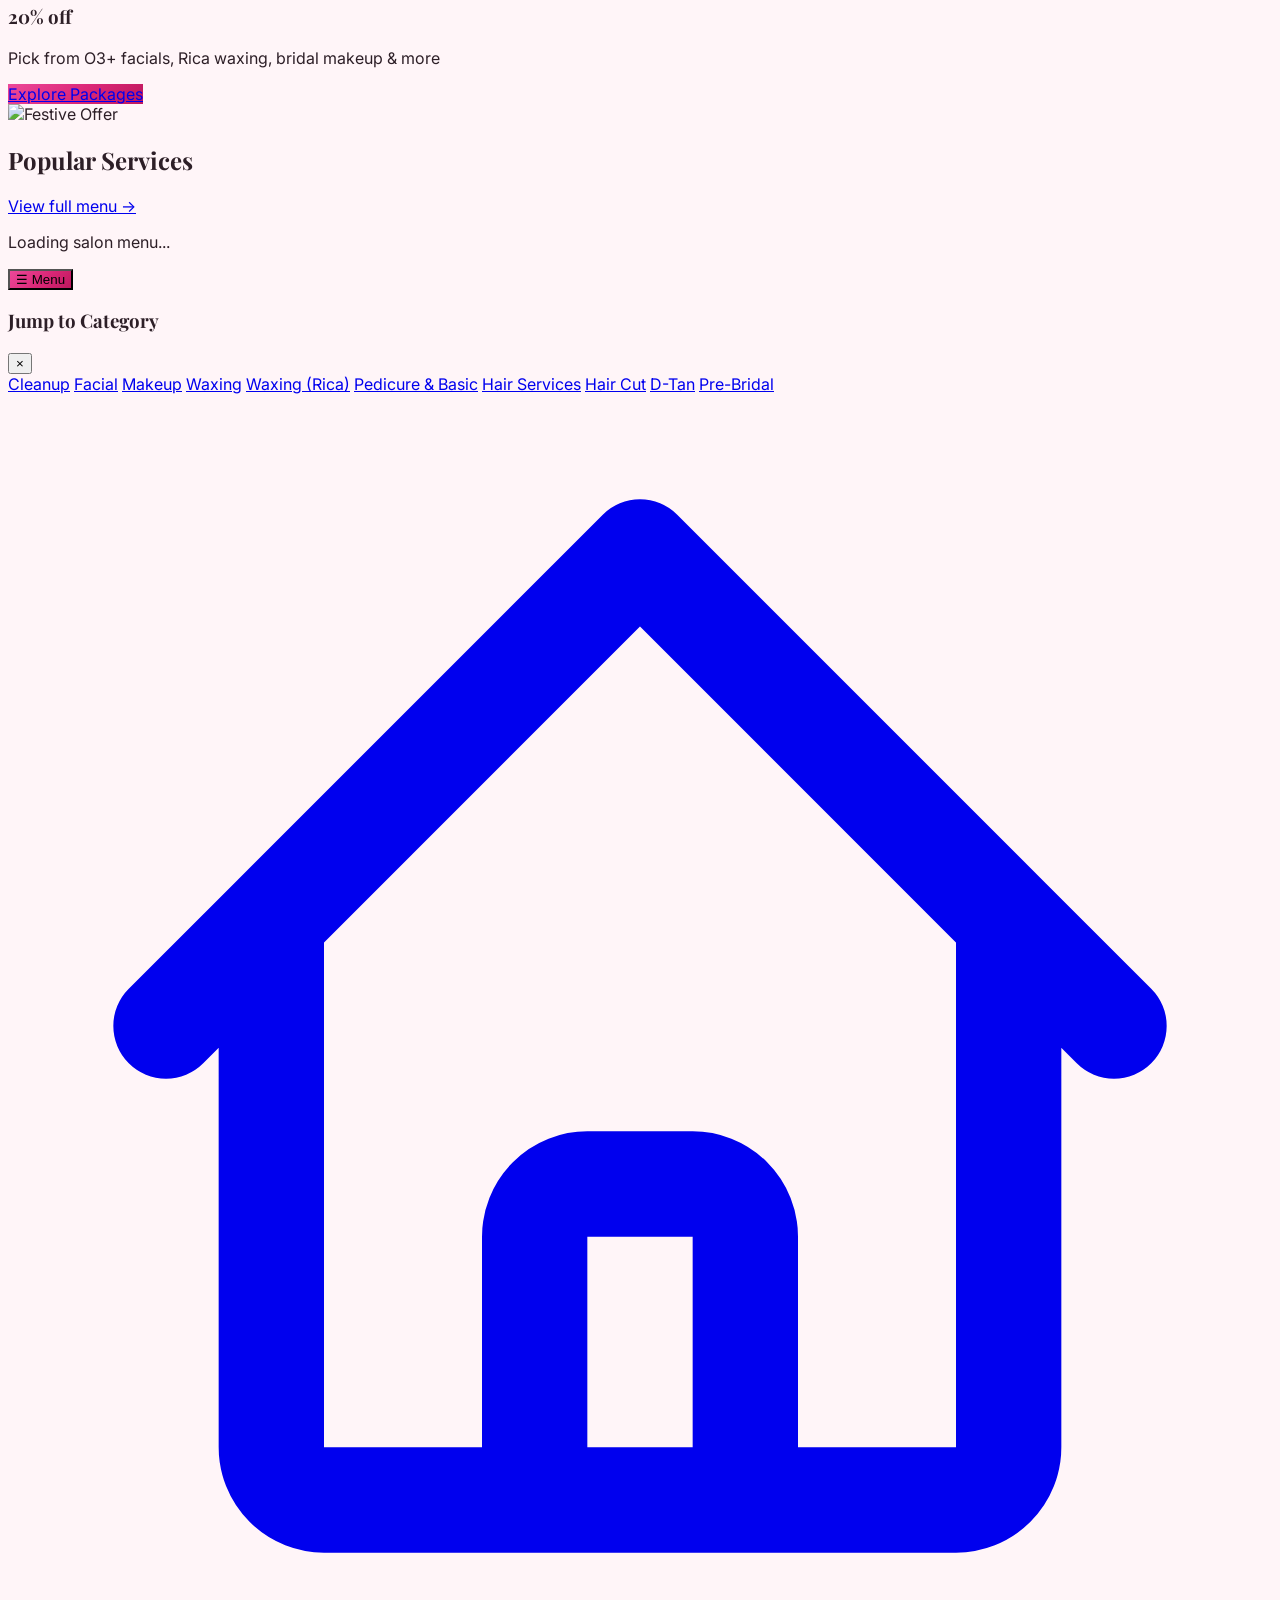
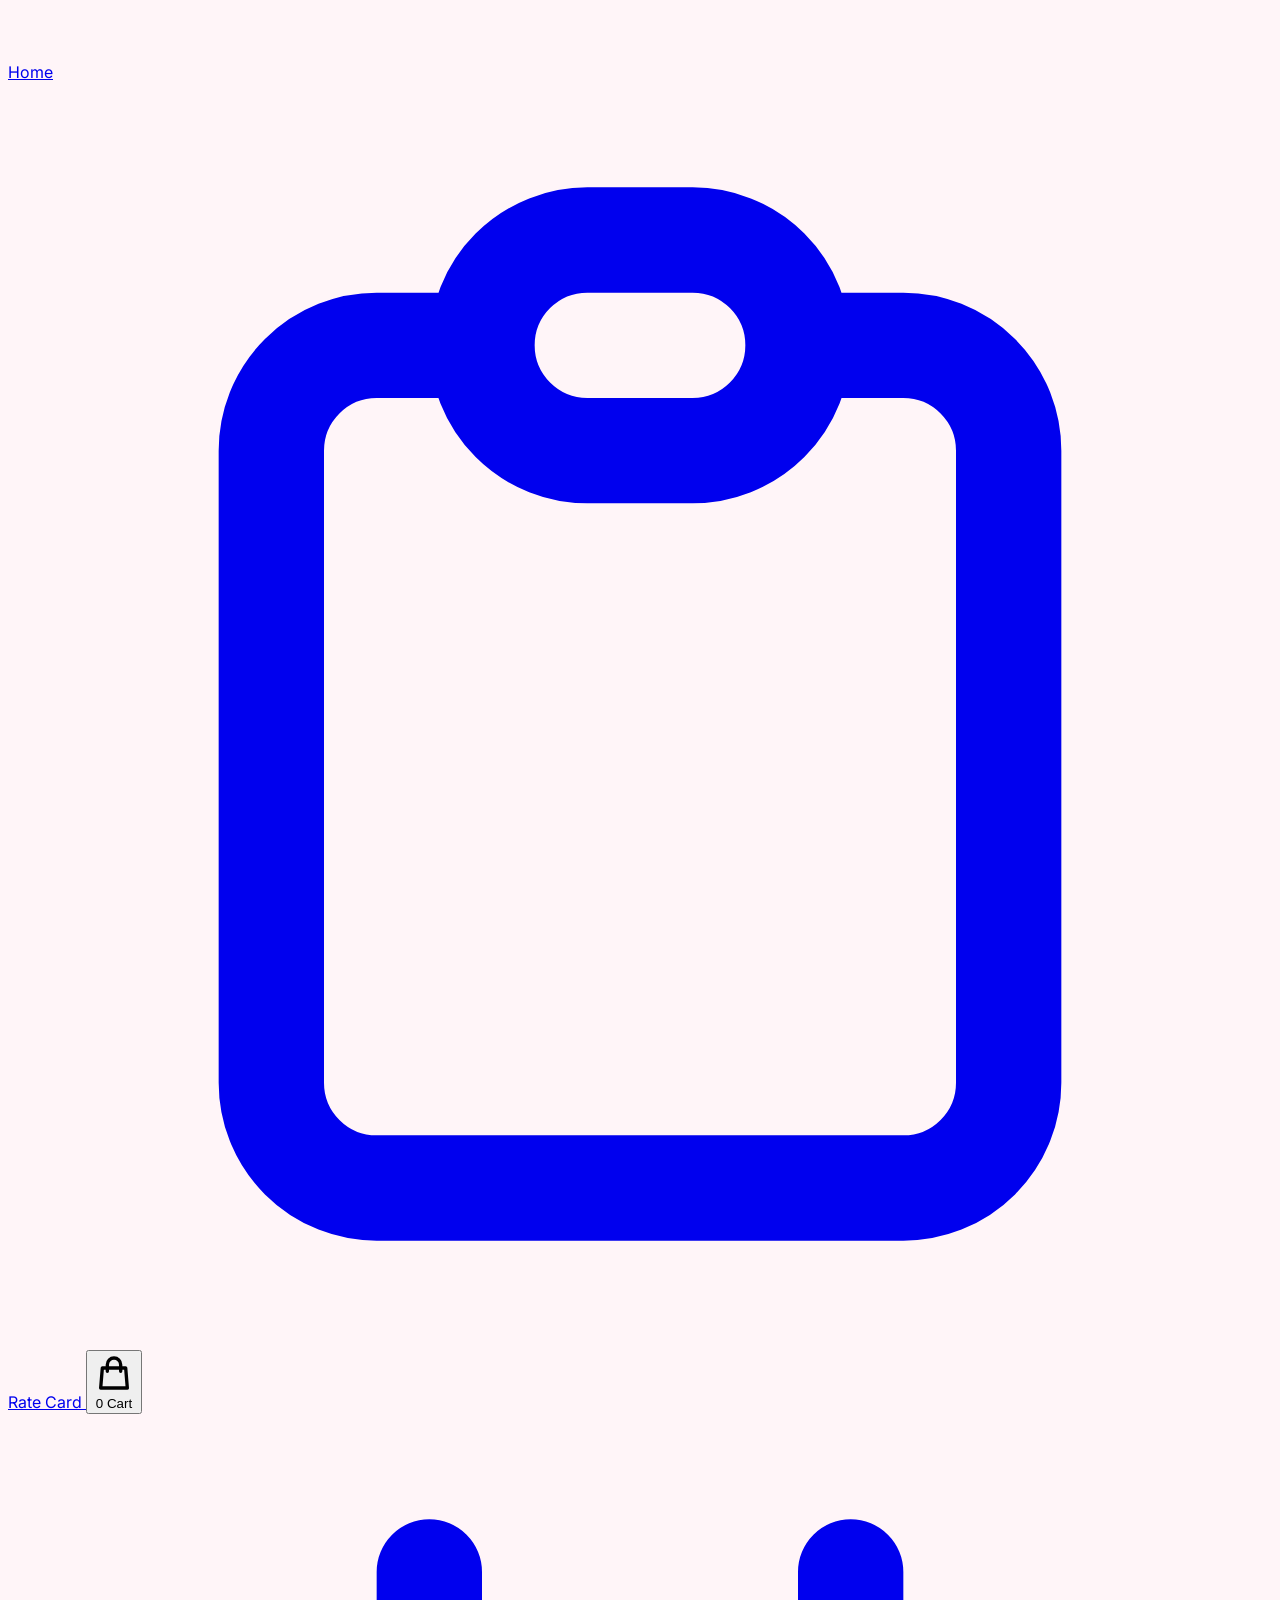
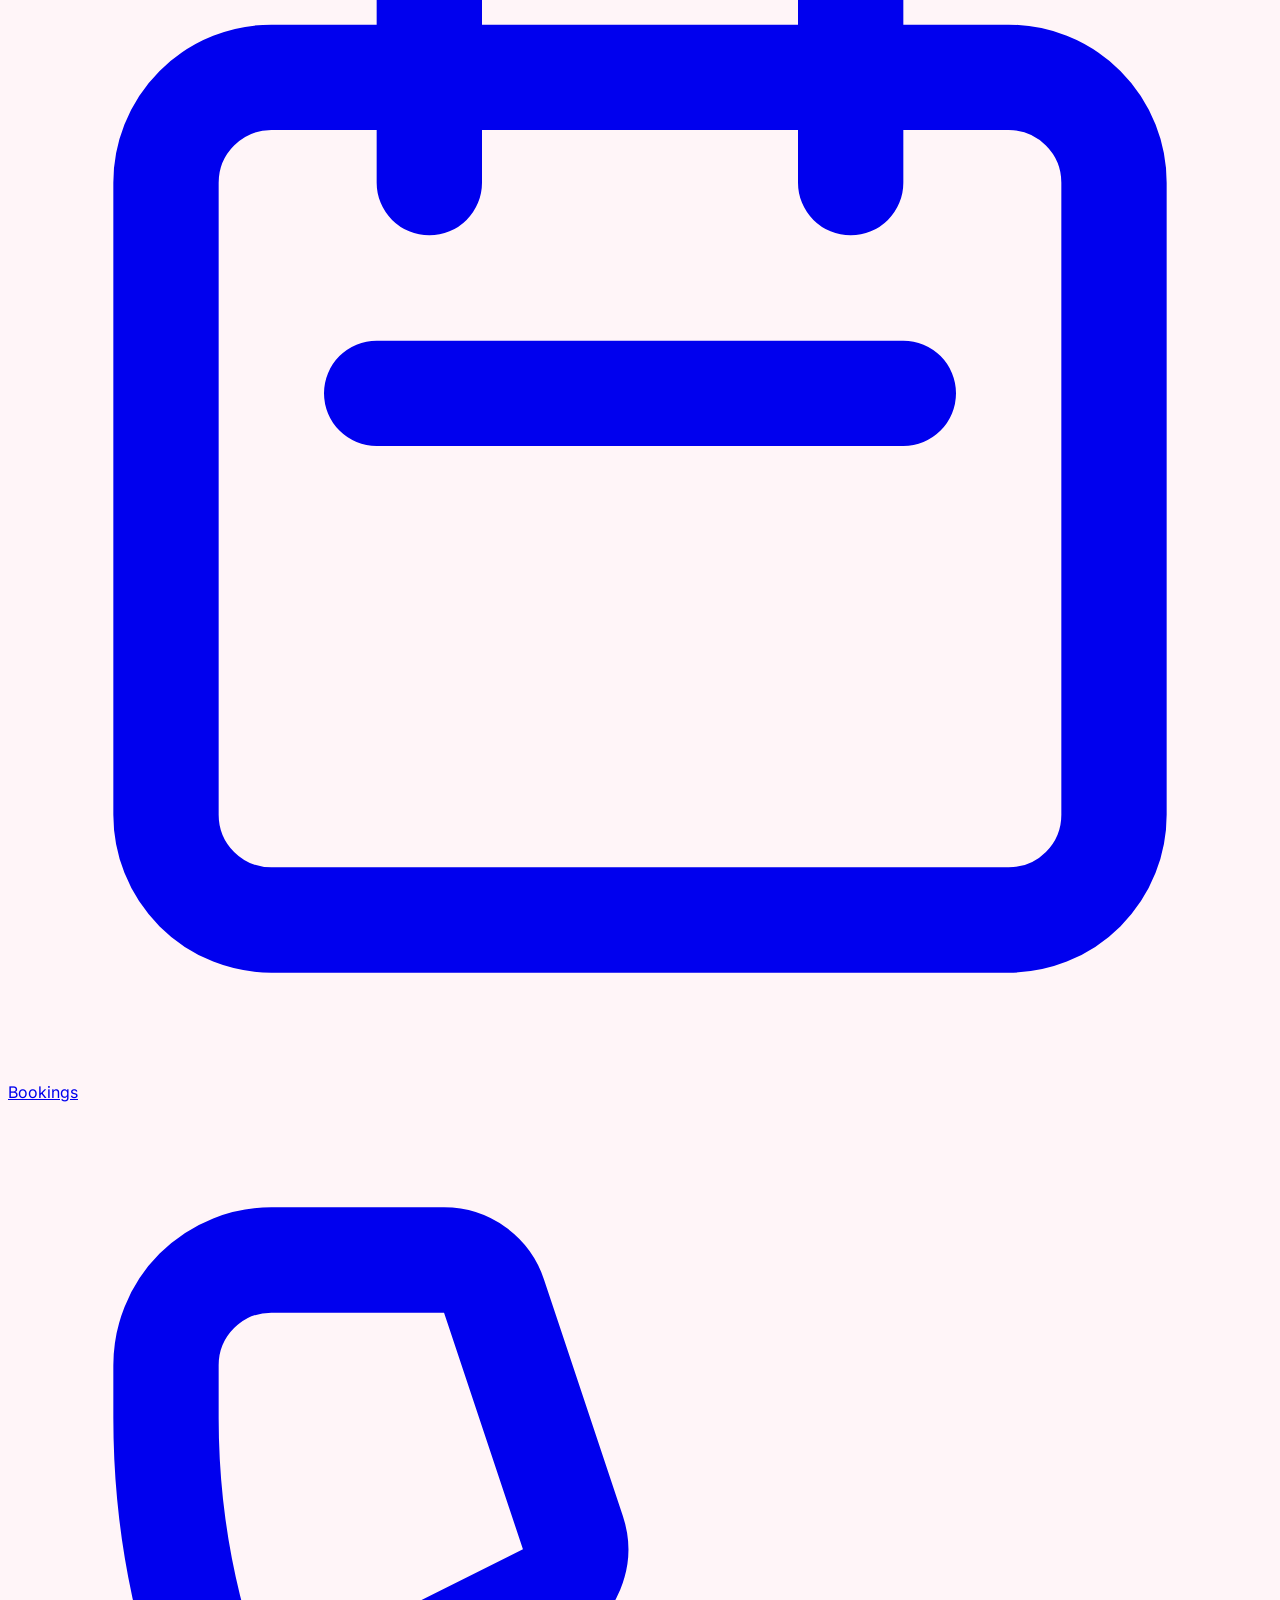
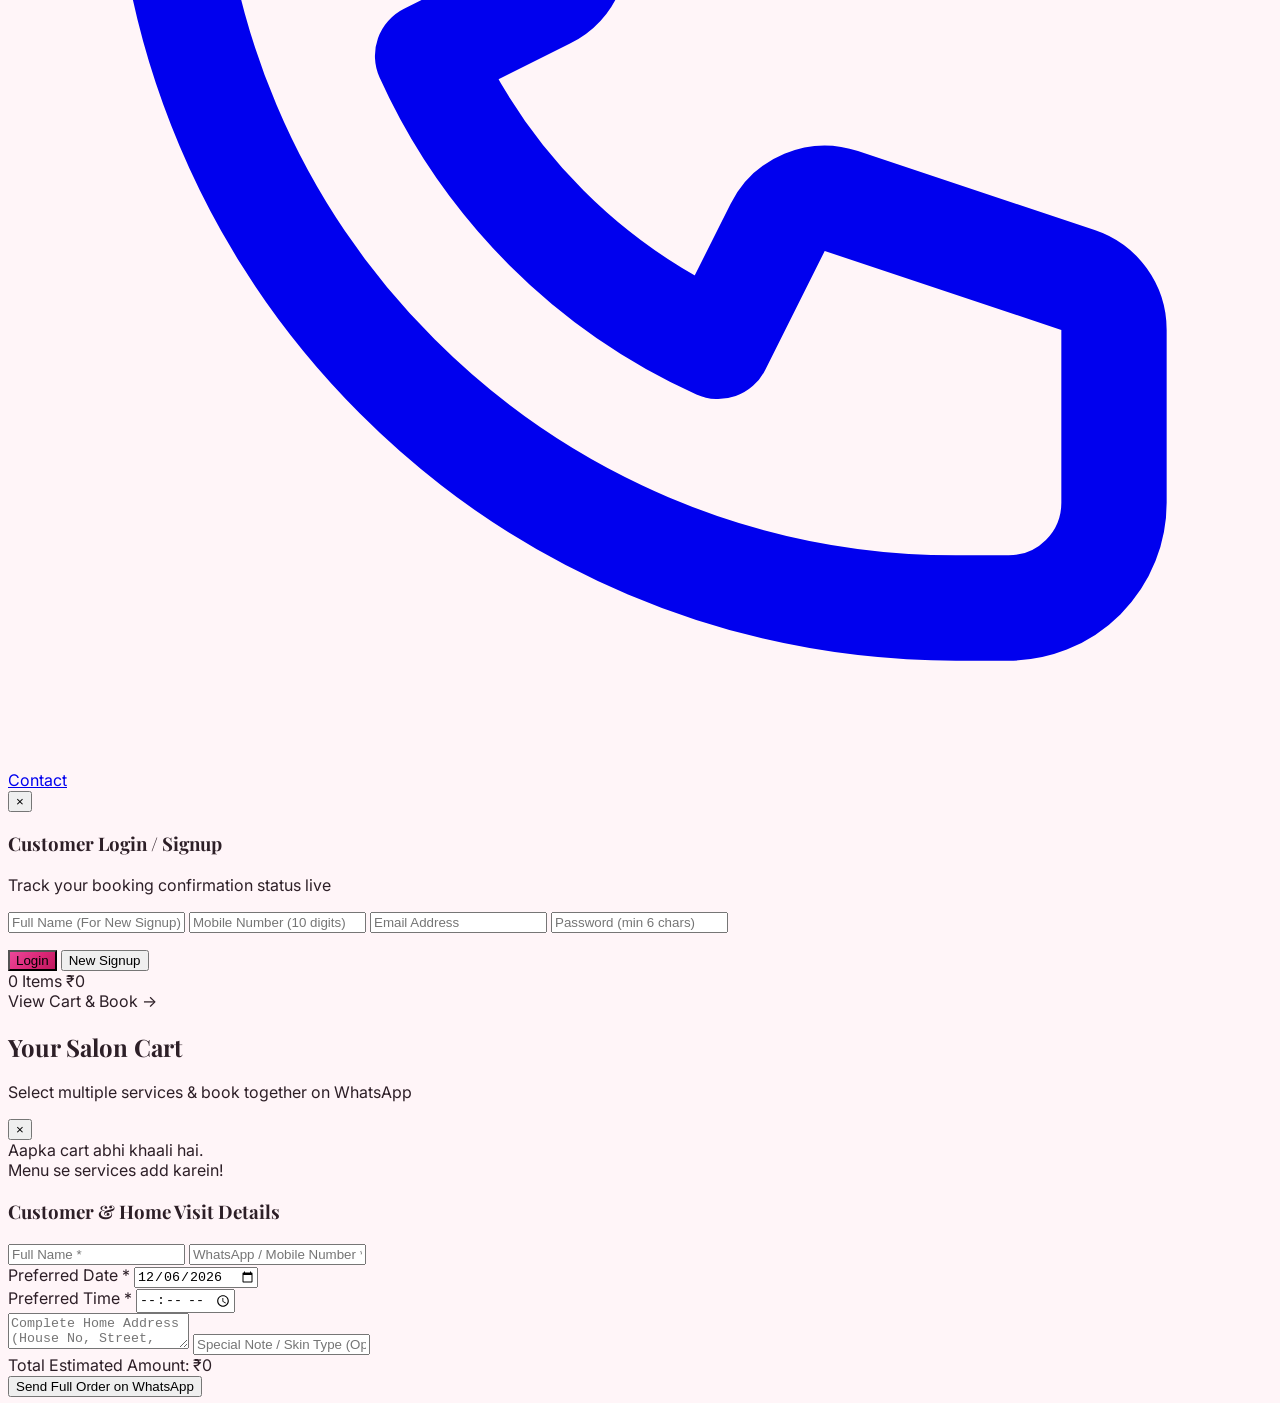
==== commit 159cbf11: "Update index.html" ====
--- a/index.html
+++ b/index.html
@@ -9,8 +9,9 @@
   <link rel="stylesheet" href="assets/css/style.css">
   <style>
     @import url('https://fonts.googleapis.com/css2?family=Inter:wght@400;500;600;700;800&display=swap');
-    body { font-family: 'Inter', sans-serif; background-color: #ffffff; color: #1f2937; }
-    .uc-card-shadow { box-shadow: 0 2px 10px rgba(0,0,0,0.06); }
+    body { font-family: 'Inter', sans-serif; background-color: #fff5f8; color: #2d1f27; }
+    .uc-card-shadow { box-shadow: 0 3px 12px rgba(219, 39, 119, 0.14); }
+    .pink-grad { background: linear-gradient(135deg, #ec4899 0%, #db2777 55%, #be185d 100%); }
     .no-scrollbar::-webkit-scrollbar { display: none; }
     .slide { display: none; }
     .slide.active { display: block; animation: fade 0.5s ease-in-out; }
@@ -20,33 +21,33 @@
 <body class="pb-32 md:pb-16">
 
   <!-- TOP APP HEADER -->
-  <header class="bg-white sticky top-0 z-40 border-b border-gray-100">
+  <header class="bg-white/95 backdrop-blur sticky top-0 z-40 border-b border-pink-100 shadow-sm">
     <div class="max-w-3xl mx-auto px-4 py-3 flex justify-between items-center">
       <div class="flex items-center gap-3">
-        <img src="assets/images/logo/logo.jpeg" onerror="this.src='https://placehold.co/100x100/db2777/white?text=RS'" alt="Rs Beauty" class="w-10 h-10 rounded-full object-cover border border-pink-200">
+        <img src="assets/images/logo/logo.jpeg" onerror="this.src='https://placehold.co/100x100/db2777/white?text=RS'" alt="Rs Beauty" class="w-10 h-10 rounded-full object-cover border-2 border-pink-400">
         <div>
-          <h1 class="text-base md:text-lg font-bold text-gray-900 leading-tight">Rs Beauty Parlour</h1>
-          <p class="text-[11px] text-gray-500 flex items-center gap-1">
-            <span class="w-2 h-2 rounded-full bg-green-500 inline-block"></span>
+          <h1 class="text-base md:text-lg font-bold text-pink-900 leading-tight">Rs Beauty Parlour</h1>
+          <p class="text-[11px] text-pink-600 font-medium flex items-center gap-1">
+            <span class="w-2 h-2 rounded-full bg-pink-500 inline-block"></span>
             Ladies Home Service Only
           </p>
         </div>
       </div>
 
       <div class="flex items-center gap-2">
-        <a href="services.html" class="w-9 h-9 rounded-full border border-gray-200 flex items-center justify-center text-gray-700 hover:bg-gray-50" title="Search Services">
+        <a href="services.html" class="w-9 h-9 rounded-full bg-pink-50 border border-pink-200 flex items-center justify-center text-pink-700 hover:bg-pink-100" title="Search Services">
           <svg class="w-4 h-4" fill="none" stroke="currentColor" stroke-width="2" viewBox="0 0 24 24"><path stroke-linecap="round" stroke-linejoin="round" d="M21 21l-6-6m2-5a7 7 0 11-14 0 7 7 0 0114 0z"/></svg>
         </a>
-        <button onclick="openCartDrawer()" class="relative w-9 h-9 rounded-full border border-gray-200 flex items-center justify-center text-gray-700 hover:bg-gray-50" title="Cart">
+        <button onclick="openCartDrawer()" class="relative w-9 h-9 rounded-full bg-pink-50 border border-pink-200 flex items-center justify-center text-pink-700 hover:bg-pink-100" title="Cart">
           <svg class="w-4 h-4" fill="none" stroke="currentColor" stroke-width="2" viewBox="0 0 24 24"><path stroke-linecap="round" stroke-linejoin="round" d="M16 11V7a4 4 0 00-8 0v4M5 9h14l1 12H4L5 9z"/></svg>
-          <span class="cart-badge hidden absolute -top-1 -right-1 bg-purple-700 text-white text-[10px] font-bold w-4 h-4 rounded-full flex items-center justify-center">0</span>
+          <span class="cart-badge hidden absolute -top-1 -right-1 bg-pink-600 text-white text-[10px] font-bold w-4 h-4 rounded-full flex items-center justify-center">0</span>
         </button>
-        <button id="nav-auth-btn" onclick="openAuthModal()" class="text-xs font-semibold bg-gray-900 text-white px-3.5 py-2 rounded-full">
+        <button id="nav-auth-btn" onclick="openAuthModal()" class="text-xs font-semibold pink-grad text-white px-3.5 py-2 rounded-full shadow-sm">
           Login
         </button>
         <div id="nav-user-box" class="hidden items-center gap-1.5">
-          <a href="booking.html" class="bg-purple-50 text-purple-700 border border-purple-200 text-xs px-3 py-1.5 rounded-full font-semibold" id="nav-user-name">My Bookings</a>
-          <button onclick="logoutCustomer()" class="text-[11px] text-red-500 font-semibold">Exit</button>
+          <a href="booking.html" class="bg-pink-100 text-pink-800 border border-pink-200 text-xs px-3 py-1.5 rounded-full font-semibold" id="nav-user-name">My Bookings</a>
+          <button onclick="logoutCustomer()" class="text-[11px] text-rose-600 font-semibold">Exit</button>
         </div>
       </div>
     </div>
@@ -56,15 +57,15 @@
 
     <!-- TOP HERO IMAGE SLIDER -->
     <section class="relative mb-5">
-      <div id="top-hero-slider" class="relative rounded-2xl overflow-hidden shadow-md bg-pink-100 h-48 sm:h-64 md:h-80">
+      <div id="top-hero-slider" class="relative rounded-2xl overflow-hidden shadow-md bg-pink-100 border border-pink-200 h-48 sm:h-64 md:h-80">
         <div class="slide active h-full relative">
           <img src="assets/images/sliders/banner1.jpeg" onerror="this.src='https://images.unsplash.com/photo-1560066984-138dadb4c035?auto=format&fit=crop&w=1200&q=80'" class="w-full h-full object-cover" alt="Banner 1">
-          <div class="absolute inset-0 bg-gradient-to-r from-black/65 via-black/25 to-transparent flex items-center p-5 sm:p-8">
+          <div class="absolute inset-0 bg-gradient-to-r from-pink-950/75 via-pink-900/35 to-transparent flex items-center p-5 sm:p-8">
             <div class="text-white max-w-xs sm:max-w-md">
-              <span class="bg-pink-600 text-[10px] px-2.5 py-0.5 rounded-full uppercase tracking-wider font-semibold">Girls & Women Only</span>
+              <span class="bg-pink-500 text-[10px] px-2.5 py-0.5 rounded-full uppercase tracking-wider font-semibold">Girls & Women Only</span>
               <h2 class="text-xl sm:text-3xl font-extrabold mt-1.5 leading-tight">Salon Luxury at Your Doorstep</h2>
               <p class="text-[11px] sm:text-xs text-pink-100 mt-1">Bridal Makeup, Facial, Rica Wax & Hair Spa at Home</p>
-              <a href="services.html" class="inline-block mt-3 bg-white text-gray-900 text-xs font-bold px-4 py-2 rounded-lg shadow">Book Now</a>
+              <a href="services.html" class="inline-block mt-3 bg-white text-pink-700 text-xs font-bold px-4 py-2 rounded-lg shadow">Book Now</a>
             </div>
           </div>
         </div>
@@ -78,142 +79,138 @@
           <img src="assets/images/sliders/banner4.jpeg" onerror="this.src='https://images.unsplash.com/photo-1516975080664-ed2fc6a32937?auto=format&fit=crop&w=1200&q=80'" class="w-full h-full object-cover" alt="Banner 4">
         </div>
       </div>
-      <button onclick="prevSlide()" class="absolute left-2.5 top-1/2 -translate-y-1/2 bg-white/85 hover:bg-white text-gray-800 w-8 h-8 rounded-full shadow font-bold text-sm">‹</button>
-      <button onclick="nextSlide()" class="absolute right-2.5 top-1/2 -translate-y-1/2 bg-white/85 hover:bg-white text-gray-800 w-8 h-8 rounded-full shadow font-bold text-sm">›</button>
+      <button onclick="prevSlide()" class="absolute left-2.5 top-1/2 -translate-y-1/2 bg-white/90 hover:bg-white text-pink-700 w-8 h-8 rounded-full shadow font-bold text-sm">‹</button>
+      <button onclick="nextSlide()" class="absolute right-2.5 top-1/2 -translate-y-1/2 bg-white/90 hover:bg-white text-pink-700 w-8 h-8 rounded-full shadow font-bold text-sm">›</button>
     </section>
 
     <!-- 4-COLUMN CATEGORY TILE GRID -->
-    <section class="mt-4">
+    <section class="bg-white rounded-2xl p-4 border border-pink-100 shadow-sm">
       <div class="grid grid-cols-4 gap-x-3 gap-y-5 text-center">
         <a href="services.html?cat=Cleanup" class="group flex flex-col items-center">
-          <div class="w-full aspect-square rounded-2xl bg-gray-50 overflow-hidden border border-gray-100 relative">
+          <div class="w-full aspect-square rounded-2xl bg-pink-50 overflow-hidden border border-pink-200 relative">
             <img src="assets/images/services/facial.jpg" onerror="this.src='https://images.unsplash.com/photo-1570172619644-dfd03ed5d881?auto=format&fit=crop&w=300&q=80'" class="w-full h-full object-cover group-hover:scale-105 transition" alt="Cleanup">
           </div>
-          <span class="text-[11px] font-medium text-gray-800 mt-1.5 leading-tight">Cleanup</span>
+          <span class="text-[11px] font-semibold text-pink-950 mt-1.5 leading-tight">Cleanup</span>
         </a>
 
         <a href="services.html?cat=Facial" class="group flex flex-col items-center">
-          <div class="w-full aspect-square rounded-2xl bg-gray-50 overflow-hidden border border-gray-100 relative">
-            <span class="absolute top-0 left-0 bg-rose-900 text-white text-[9px] font-bold px-1.5 py-0.5 rounded-br-lg z-10">Popular</span>
+          <div class="w-full aspect-square rounded-2xl bg-pink-50 overflow-hidden border border-pink-200 relative">
+            <span class="absolute top-0 left-0 bg-pink-600 text-white text-[9px] font-bold px-1.5 py-0.5 rounded-br-lg z-10">Popular</span>
             <img src="https://images.unsplash.com/photo-1616394584738-fc6e612e71b9?auto=format&fit=crop&w=300&q=80" class="w-full h-full object-cover group-hover:scale-105 transition" alt="Facial">
           </div>
-          <span class="text-[11px] font-medium text-gray-800 mt-1.5 leading-tight">Signature Facial</span>
+          <span class="text-[11px] font-semibold text-pink-950 mt-1.5 leading-tight">Signature Facial</span>
         </a>
 
         <a href="services.html?cat=Waxing" class="group flex flex-col items-center">
-          <div class="w-full aspect-square rounded-2xl bg-gray-50 overflow-hidden border border-gray-100 relative">
+          <div class="w-full aspect-square rounded-2xl bg-pink-50 overflow-hidden border border-pink-200 relative">
             <img src="https://images.unsplash.com/photo-1515377905703-c4788e51af15?auto=format&fit=crop&w=300&q=80" class="w-full h-full object-cover group-hover:scale-105 transition" alt="Waxing">
           </div>
-          <span class="text-[11px] font-medium text-gray-800 mt-1.5 leading-tight">Waxing & threading</span>
+          <span class="text-[11px] font-semibold text-pink-950 mt-1.5 leading-tight">Waxing & threading</span>
         </a>
 
         <a href="services.html?cat=Waxing%20(Rica)" class="group flex flex-col items-center">
-          <div class="w-full aspect-square rounded-2xl bg-gray-50 overflow-hidden border border-gray-100 relative">
-            <span class="absolute top-0 left-0 bg-rose-900 text-white text-[9px] font-bold px-1.5 py-0.5 rounded-br-lg z-10">Rica</span>
+          <div class="w-full aspect-square rounded-2xl bg-pink-50 overflow-hidden border border-pink-200 relative">
+            <span class="absolute top-0 left-0 bg-pink-600 text-white text-[9px] font-bold px-1.5 py-0.5 rounded-br-lg z-10">Rica</span>
             <img src="https://images.unsplash.com/photo-1596755389378-c31d21fd1273?auto=format&fit=crop&w=300&q=80" class="w-full h-full object-cover group-hover:scale-105 transition" alt="Rica Wax">
           </div>
-          <span class="text-[11px] font-medium text-gray-800 mt-1.5 leading-tight">Italian Rica wax</span>
+          <span class="text-[11px] font-semibold text-pink-950 mt-1.5 leading-tight">Italian Rica wax</span>
         </a>
 
         <a href="services.html?cat=Makeup" class="group flex flex-col items-center">
-          <div class="w-full aspect-square rounded-2xl bg-amber-50 overflow-hidden border border-amber-200 relative">
-            <span class="absolute top-0 inset-x-0 bg-amber-600 text-white text-[9px] font-bold py-0.5 z-10">Bridal</span>
+          <div class="w-full aspect-square rounded-2xl bg-pink-50 overflow-hidden border border-pink-300 relative">
+            <span class="absolute top-0 inset-x-0 bg-pink-600 text-white text-[9px] font-bold py-0.5 z-10">Bridal</span>
             <img src="assets/images/services/makeup.jpg" onerror="this.src='https://images.unsplash.com/photo-1487412947147-5cebf100ffc2?auto=format&fit=crop&w=300&q=80'" class="w-full h-full object-cover group-hover:scale-105 transition" alt="Makeup">
           </div>
-          <span class="text-[11px] font-medium text-gray-800 mt-1.5 leading-tight">Party & Bridal makeup</span>
+          <span class="text-[11px] font-semibold text-pink-950 mt-1.5 leading-tight">Party & Bridal makeup</span>
         </a>
 
         <a href="services.html?cat=Hair%20Services" class="group flex flex-col items-center">
-          <div class="w-full aspect-square rounded-2xl bg-gray-50 overflow-hidden border border-gray-100 relative">
+          <div class="w-full aspect-square rounded-2xl bg-pink-50 overflow-hidden border border-pink-200 relative">
             <img src="assets/images/services/hair.jpg" onerror="this.src='https://images.unsplash.com/photo-1562322140-8baeececf3df?auto=format&fit=crop&w=300&q=80'" class="w-full h-full object-cover group-hover:scale-105 transition" alt="Hair">
           </div>
-          <span class="text-[11px] font-medium text-gray-800 mt-1.5 leading-tight">Hair spa & keratin</span>
+          <span class="text-[11px] font-semibold text-pink-950 mt-1.5 leading-tight">Hair spa & keratin</span>
         </a>
 
         <a href="services.html?cat=Basic%20Work" class="group flex flex-col items-center">
-          <div class="w-full aspect-square rounded-2xl bg-gray-50 overflow-hidden border border-gray-100 relative">
+          <div class="w-full aspect-square rounded-2xl bg-pink-50 overflow-hidden border border-pink-200 relative">
             <img src="https://images.unsplash.com/photo-1519415510236-718bdfcd89c8?auto=format&fit=crop&w=300&q=80" class="w-full h-full object-cover group-hover:scale-105 transition" alt="Pedicure">
           </div>
-          <span class="text-[11px] font-medium text-gray-800 mt-1.5 leading-tight">Pedicure & manicure</span>
+          <span class="text-[11px] font-semibold text-pink-950 mt-1.5 leading-tight">Pedicure & manicure</span>
         </a>
 
         <a href="services.html?cat=D-Tan" class="group flex flex-col items-center">
-          <div class="w-full aspect-square rounded-2xl bg-gray-50 overflow-hidden border border-gray-100 relative">
+          <div class="w-full aspect-square rounded-2xl bg-pink-50 overflow-hidden border border-pink-200 relative">
             <img src="https://images.unsplash.com/photo-1552693673-1bf958298935?auto=format&fit=crop&w=300&q=80" class="w-full h-full object-cover group-hover:scale-105 transition" alt="D-Tan">
           </div>
-          <span class="text-[11px] font-medium text-gray-800 mt-1.5 leading-tight">Bleach, detan & polish</span>
+          <span class="text-[11px] font-semibold text-pink-950 mt-1.5 leading-tight">Bleach, detan & polish</span>
         </a>
       </div>
     </section>
 
-    <hr class="my-6 border-gray-100 border-t-4">
-
     <!-- FESTIVE / BRIDAL PROMO CARD -->
-    <section>
-      <h2 class="text-xl font-extrabold text-gray-900 mb-3">Festive & Bridal ready</h2>
-      <div class="relative rounded-2xl overflow-hidden bg-gradient-to-r from-rose-100 via-pink-100 to-rose-200 border border-pink-200">
+    <section class="mt-6">
+      <h2 class="text-lg font-extrabold text-pink-950 mb-2.5">Festive & Bridal ready</h2>
+      <div class="relative rounded-2xl overflow-hidden bg-gradient-to-r from-pink-200 via-rose-100 to-pink-200 border border-pink-300 shadow-sm">
         <div class="flex items-center justify-between p-5 sm:p-7 min-h-[180px]">
           <div class="max-w-[58%] z-10">
-            <p class="text-sm font-semibold text-gray-800">Bridal & Festive glow package</p>
-            <h3 class="text-3xl sm:text-4xl font-extrabold text-gray-900 mt-1">20% off</h3>
-            <p class="text-xs text-gray-600 mt-2">Pick from O3+ facials, Rica waxing, bridal makeup & more</p>
-            <a href="services.html" class="inline-block mt-3 bg-gray-900 text-white text-xs font-semibold px-4 py-2 rounded-lg">Explore Packages</a>
-          </div>
-          <img src="https://images.unsplash.com/photo-1595959183082-7b570b7e08e2?auto=format&fit=crop&w=400&q=80" class="w-36 sm:w-48 h-40 object-cover rounded-xl shadow-md" alt="Festive Offer">
+            <p class="text-sm font-semibold text-pink-900">Bridal & Festive glow package</p>
+            <h3 class="text-3xl sm:text-4xl font-extrabold text-pink-700 mt-1">20% off</h3>
+            <p class="text-xs text-pink-900/80 mt-2">Pick from O3+ facials, Rica waxing, bridal makeup & more</p>
+            <a href="services.html" class="inline-block mt-3 pink-grad text-white text-xs font-bold px-4 py-2 rounded-lg shadow">Explore Packages</a>
+          </div>
+          <img src="https://images.unsplash.com/photo-1595959183082-7b570b7e08e2?auto=format&fit=crop&w=400&q=80" class="w-36 sm:w-48 h-40 object-cover rounded-xl shadow-md border-2 border-white" alt="Festive Offer">
         </div>
       </div>
     </section>
 
-    <hr class="my-6 border-gray-100 border-t-4">
-
-    <!-- URBAN COMPANY STYLE SERVICE LIST -->
-    <section>
+    <!-- PINKISH SERVICE LIST -->
+    <section class="mt-6 bg-white rounded-2xl p-4 sm:p-5 border border-pink-100 shadow-sm">
       <div class="flex justify-between items-center mb-2">
-        <h2 class="text-xl font-extrabold text-gray-900">Popular Services</h2>
-        <a href="services.html" class="text-xs font-bold text-purple-700 hover:underline">View full menu →</a>
-      </div>
-
-      <div id="home-services-list" class="divide-y divide-gray-200">
-        <p class="text-xs text-gray-400 py-6 text-center">Loading salon menu...</p>
+        <h2 class="text-lg font-extrabold text-pink-950">Popular Services</h2>
+        <a href="services.html" class="text-xs font-bold text-pink-600 hover:underline">View full menu →</a>
+      </div>
+
+      <div id="home-services-list" class="divide-y divide-pink-100">
+        <p class="text-xs text-pink-400 py-6 text-center">Loading salon menu...</p>
       </div>
     </section>
 
   </main>
 
-  <!-- FLOATING DARK "MENU" PILL BUTTON -->
+  <!-- FLOATING PINK "MENU" PILL BUTTON -->
   <div class="fixed bottom-16 md:bottom-6 inset-x-0 flex justify-center z-30 pointer-events-none">
-    <button onclick="toggleQuickMenu()" class="pointer-events-auto bg-neutral-900 hover:bg-black text-white px-5 py-2.5 rounded-full shadow-xl flex items-center gap-2 text-xs font-bold tracking-wide">
+    <button onclick="toggleQuickMenu()" class="pointer-events-auto pink-grad hover:opacity-95 text-white px-5 py-2.5 rounded-full shadow-xl border border-pink-300/40 flex items-center gap-2 text-xs font-bold tracking-wide">
       <span>☰</span>
       <span>Menu</span>
     </button>
   </div>
 
   <!-- QUICK CATEGORY JUMP POPUP -->
-  <div id="quick-menu-modal" class="fixed inset-0 bg-black/50 hidden items-end md:items-center justify-center z-50 p-4" onclick="if(event.target===this) toggleQuickMenu()">
-    <div class="bg-white rounded-2xl max-w-sm w-full p-5 shadow-2xl">
-      <div class="flex justify-between items-center border-b pb-3">
-        <h3 class="font-bold text-base text-gray-900">Jump to Category</h3>
-        <button onclick="toggleQuickMenu()" class="text-xl font-bold text-gray-400">×</button>
+  <div id="quick-menu-modal" class="fixed inset-0 bg-pink-950/50 hidden items-end md:items-center justify-center z-50 p-4" onclick="if(event.target===this) toggleQuickMenu()">
+    <div class="bg-white rounded-2xl max-w-sm w-full p-5 shadow-2xl border border-pink-100">
+      <div class="flex justify-between items-center border-b border-pink-100 pb-3">
+        <h3 class="font-bold text-base text-pink-900">Jump to Category</h3>
+        <button onclick="toggleQuickMenu()" class="text-xl font-bold text-pink-400">×</button>
       </div>
       <div class="grid grid-cols-2 gap-2 mt-3 text-xs font-semibold">
-        <a href="services.html?cat=Cleanup" class="p-2.5 rounded-xl bg-gray-50 hover:bg-pink-50 text-gray-800">Cleanup</a>
-        <a href="services.html?cat=Facial" class="p-2.5 rounded-xl bg-gray-50 hover:bg-pink-50 text-gray-800">Facial</a>
-        <a href="services.html?cat=Makeup" class="p-2.5 rounded-xl bg-gray-50 hover:bg-pink-50 text-gray-800">Makeup</a>
-        <a href="services.html?cat=Waxing" class="p-2.5 rounded-xl bg-gray-50 hover:bg-pink-50 text-gray-800">Waxing</a>
-        <a href="services.html?cat=Waxing%20(Rica)" class="p-2.5 rounded-xl bg-gray-50 hover:bg-pink-50 text-gray-800">Waxing (Rica)</a>
-        <a href="services.html?cat=Basic%20Work" class="p-2.5 rounded-xl bg-gray-50 hover:bg-pink-50 text-gray-800">Pedicure & Basic</a>
-        <a href="services.html?cat=Hair%20Services" class="p-2.5 rounded-xl bg-gray-50 hover:bg-pink-50 text-gray-800">Hair Services</a>
-        <a href="services.html?cat=Hair%20Cut" class="p-2.5 rounded-xl bg-gray-50 hover:bg-pink-50 text-gray-800">Hair Cut</a>
-        <a href="services.html?cat=D-Tan" class="p-2.5 rounded-xl bg-gray-50 hover:bg-pink-50 text-gray-800">D-Tan</a>
-        <a href="services.html?cat=Pre-Bridal" class="p-2.5 rounded-xl bg-gray-50 hover:bg-pink-50 text-gray-800">Pre-Bridal</a>
+        <a href="services.html?cat=Cleanup" class="p-2.5 rounded-xl bg-pink-50 hover:bg-pink-100 text-pink-900">Cleanup</a>
+        <a href="services.html?cat=Facial" class="p-2.5 rounded-xl bg-pink-50 hover:bg-pink-100 text-pink-900">Facial</a>
+        <a href="services.html?cat=Makeup" class="p-2.5 rounded-xl bg-pink-50 hover:bg-pink-100 text-pink-900">Makeup</a>
+        <a href="services.html?cat=Waxing" class="p-2.5 rounded-xl bg-pink-50 hover:bg-pink-100 text-pink-900">Waxing</a>
+        <a href="services.html?cat=Waxing%20(Rica)" class="p-2.5 rounded-xl bg-pink-50 hover:bg-pink-100 text-pink-900">Waxing (Rica)</a>
+        <a href="services.html?cat=Basic%20Work" class="p-2.5 rounded-xl bg-pink-50 hover:bg-pink-100 text-pink-900">Pedicure & Basic</a>
+        <a href="services.html?cat=Hair%20Services" class="p-2.5 rounded-xl bg-pink-50 hover:bg-pink-100 text-pink-900">Hair Services</a>
+        <a href="services.html?cat=Hair%20Cut" class="p-2.5 rounded-xl bg-pink-50 hover:bg-pink-100 text-pink-900">Hair Cut</a>
+        <a href="services.html?cat=D-Tan" class="p-2.5 rounded-xl bg-pink-50 hover:bg-pink-100 text-pink-900">D-Tan</a>
+        <a href="services.html?cat=Pre-Bridal" class="p-2.5 rounded-xl bg-pink-50 hover:bg-pink-100 text-pink-900">Pre-Bridal</a>
       </div>
     </div>
   </div>
 
   <!-- MOBILE BOTTOM BAR -->
-  <nav class="md:hidden fixed bottom-0 inset-x-0 bg-white border-t border-gray-200 z-40">
+  <nav class="md:hidden fixed bottom-0 inset-x-0 bg-white border-t border-pink-100 z-40 shadow-[0_-4px_12px_rgba(219,39,119,0.06)]">
     <div class="grid grid-cols-5 py-2 text-center text-[11px]">
-      <a href="index.html" class="flex flex-col items-center gap-0.5 text-purple-700 font-bold">
+      <a href="index.html" class="flex flex-col items-center gap-0.5 text-pink-600 font-bold">
         <svg class="w-5 h-5" fill="none" stroke="currentColor" stroke-width="2" viewBox="0 0 24 24"><path stroke-linecap="round" stroke-linejoin="round" d="M3 12l2-2m0 0l7-7 7 7M5 10v10a1 1 0 001 1h3m10-11l2 2m-2-2v10a1 1 0 01-1 1h-3m-6 0a1 1 0 001-1v-4a1 1 0 011-1h2a1 1 0 011 1v4a1 1 0 001 1m-6 0h6"/></svg>
         <span>Home</span>
       </a>
@@ -221,10 +218,10 @@
         <svg class="w-5 h-5" fill="none" stroke="currentColor" stroke-width="2" viewBox="0 0 24 24"><path stroke-linecap="round" stroke-linejoin="round" d="M9 5H7a2 2 0 00-2 2v12a2 2 0 002 2h10a2 2 0 002-2V7a2 2 0 00-2-2h-2M9 5a2 2 0 002 2h2a2 2 0 002-2M9 5a2 2 0 012-2h2a2 2 0 012 2"/></svg>
         <span>Rate Card</span>
       </a>
-      <button onclick="openCartDrawer()" class="flex flex-col items-center gap-0.5 text-gray-500 relative">
-        <svg class="w-5 h-5 text-purple-700" fill="none" stroke="currentColor" stroke-width="2" viewBox="0 0 24 24"><path stroke-linecap="round" stroke-linejoin="round" d="M16 11V7a4 4 0 00-8 0v4M5 9h14l1 12H4L5 9z"/></svg>
-        <span class="cart-badge hidden absolute top-0 right-4 bg-purple-700 text-white text-[9px] font-bold w-4 h-4 rounded-full flex items-center justify-center">0</span>
-        <span class="font-semibold text-purple-700">Cart</span>
+      <button onclick="openCartDrawer()" class="flex flex-col items-center gap-0.5 text-pink-600 relative">
+        <svg class="w-5 h-5" fill="none" stroke="currentColor" stroke-width="2" viewBox="0 0 24 24"><path stroke-linecap="round" stroke-linejoin="round" d="M16 11V7a4 4 0 00-8 0v4M5 9h14l1 12H4L5 9z"/></svg>
+        <span class="cart-badge hidden absolute top-0 right-4 bg-pink-600 text-white text-[9px] font-bold w-4 h-4 rounded-full flex items-center justify-center">0</span>
+        <span class="font-bold">Cart</span>
       </button>
       <a href="booking.html" class="flex flex-col items-center gap-0.5 text-gray-500">
         <svg class="w-5 h-5" fill="none" stroke="currentColor" stroke-width="2" viewBox="0 0 24 24"><path stroke-linecap="round" stroke-linejoin="round" d="M8 7V3m8 4V3m-9 8h10M5 21h14a2 2 0 002-2V7a2 2 0 00-2-2H5a2 2 0 00-2 2v12a2 2 0 002 2z"/></svg>
@@ -238,20 +235,20 @@
   </nav>
 
   <!-- CUSTOMER LOGIN / SIGNUP MODAL -->
-  <div id="auth-modal" class="fixed inset-0 bg-black/60 hidden items-center justify-center z-50 p-4">
-    <div class="bg-white rounded-2xl max-w-sm w-full p-6 relative shadow-2xl">
-      <button onclick="closeAuthModal()" class="absolute right-4 top-3 text-gray-400 hover:text-gray-700 text-xl font-bold">×</button>
-      <h3 class="text-lg font-bold text-gray-900 text-center">Customer Login / Signup</h3>
+  <div id="auth-modal" class="fixed inset-0 bg-pink-950/60 hidden items-center justify-center z-50 p-4">
+    <div class="bg-white rounded-2xl max-w-sm w-full p-6 relative shadow-2xl border border-pink-100">
+      <button onclick="closeAuthModal()" class="absolute right-4 top-3 text-pink-400 hover:text-pink-700 text-xl font-bold">×</button>
+      <h3 class="text-lg font-bold text-pink-900 text-center">Customer Login / Signup</h3>
       <p class="text-xs text-gray-500 text-center mt-1">Track your booking confirmation status live</p>
       <div class="mt-4 space-y-3">
-        <input type="text" id="cust-name" placeholder="Full Name (For New Signup)" class="w-full border border-gray-300 rounded-lg px-3 py-2 text-sm">
-        <input type="tel" id="cust-phone" placeholder="Mobile Number (10 digits)" class="w-full border border-gray-300 rounded-lg px-3 py-2 text-sm">
-        <input type="email" id="cust-email" placeholder="Email Address" class="w-full border border-gray-300 rounded-lg px-3 py-2 text-sm">
-        <input type="password" id="cust-pass" placeholder="Password (min 6 chars)" class="w-full border border-gray-300 rounded-lg px-3 py-2 text-sm">
+        <input type="text" id="cust-name" placeholder="Full Name (For New Signup)" class="w-full border border-pink-200 rounded-lg px-3 py-2 text-sm focus:outline-none focus:border-pink-500">
+        <input type="tel" id="cust-phone" placeholder="Mobile Number (10 digits)" class="w-full border border-pink-200 rounded-lg px-3 py-2 text-sm focus:outline-none focus:border-pink-500">
+        <input type="email" id="cust-email" placeholder="Email Address" class="w-full border border-pink-200 rounded-lg px-3 py-2 text-sm focus:outline-none focus:border-pink-500">
+        <input type="password" id="cust-pass" placeholder="Password (min 6 chars)" class="w-full border border-pink-200 rounded-lg px-3 py-2 text-sm focus:outline-none focus:border-pink-500">
         <p id="auth-msg" class="text-xs text-red-500 text-center"></p>
         <div class="grid grid-cols-2 gap-2 pt-1">
-          <button onclick="handleCustomerLogin()" class="bg-gray-900 text-white py-2.5 rounded-lg text-sm font-semibold">Login</button>
-          <button onclick="handleCustomerSignup()" class="bg-purple-100 text-purple-800 py-2.5 rounded-lg text-sm font-semibold">New Signup</button>
+          <button onclick="handleCustomerLogin()" class="pink-grad text-white py-2.5 rounded-lg text-sm font-semibold shadow">Login</button>
+          <button onclick="handleCustomerSignup()" class="bg-pink-100 text-pink-800 py-2.5 rounded-lg text-sm font-semibold">New Signup</button>
         </div>
       </div>
     </div>
@@ -298,7 +295,7 @@
         document.getElementById('top-hero-slider').innerHTML = sliders.map((sl, idx) => `
           <div class="slide ${idx === 0 ? 'active' : ''} h-full relative">
             <img src="${sl.image_url}" class="w-full h-full object-cover" alt="${sl.title || 'Banner'}">
-            ${sl.title ? `<div class="absolute bottom-0 inset-x-0 bg-gradient-to-t from-black/70 to-transparent p-5 text-white"><h2 class="text-lg sm:text-2xl font-bold">${sl.title}</h2></div>` : ''}
+            ${sl.title ? `<div class="absolute bottom-0 inset-x-0 bg-gradient-to-t from-pink-950/75 to-transparent p-5 text-white"><h2 class="text-lg sm:text-2xl font-bold">${sl.title}</h2></div>` : ''}
           </div>
         `).join('');
       }
@@ -313,24 +310,24 @@
         return `
         <div class="py-5 flex justify-between items-start gap-4">
           <div class="flex-1 pr-1">
-            <span class="text-[10px] font-bold uppercase tracking-wider text-purple-700">${s.category || 'Salon'}</span>
-            <h3 class="text-base font-bold text-gray-900 mt-0.5">${s.name}</h3>
-            <div class="flex items-center gap-2 mt-1.5 text-xs">
-              <span class="font-bold text-gray-900 text-sm">₹${s.price}</span>
+            <span class="text-[10px] font-bold uppercase tracking-wider bg-pink-100 text-pink-700 px-2 py-0.5 rounded-full">${s.category || 'Salon'}</span>
+            <h3 class="text-base font-bold text-gray-900 mt-1">${s.name}</h3>
+            <div class="flex items-center gap-2 mt-1 text-xs">
+              <span class="font-bold text-pink-700 text-sm">₹${s.price}</span>
               <span class="text-gray-400">• Doorstep Home Visit</span>
             </div>
             <ul class="mt-2 space-y-1 text-xs text-gray-600 list-disc pl-4">
               <li>${s.description || 'Hygienic single-use salon kit included'}</li>
               <li>Strictly for girls & women at home</li>
             </ul>
-            <a href="booking.html?service=${encodeURIComponent(s.name + ' (₹' + s.price + ')')}" class="inline-block mt-3 text-xs font-bold text-purple-700 hover:underline">
+            <a href="booking.html?service=${encodeURIComponent(s.name + ' (₹' + s.price + ')')}" class="inline-block mt-3 text-xs font-bold text-pink-600 hover:underline">
               Direct single book →
             </a>
           </div>
 
           <div class="relative w-28 sm:w-32 shrink-0 pb-3">
-            <img src="${img}" onerror="this.src='https://images.unsplash.com/photo-1570172619644-dfd03ed5d881?auto=format&fit=crop&w=300&q=80'" class="w-28 sm:w-32 h-28 sm:h-32 rounded-2xl object-cover border border-gray-100" alt="${s.name}">
-            <button onclick="addToCart('${s.id}', '${safeName}', ${s.price}, '${safeCat}')" class="absolute bottom-0 inset-x-3 bg-white hover:bg-purple-50 text-purple-700 border border-gray-200 uc-card-shadow py-1.5 rounded-lg text-xs font-bold transition">
+            <img src="${img}" onerror="this.src='https://images.unsplash.com/photo-1570172619644-dfd03ed5d881?auto=format&fit=crop&w=300&q=80'" class="w-28 sm:w-32 h-28 sm:h-32 rounded-2xl object-cover border border-pink-200" alt="${s.name}">
+            <button onclick="addToCart('${s.id}', '${safeName}', ${s.price}, '${safeCat}')" class="absolute bottom-0 inset-x-3 bg-white hover:bg-pink-50 text-pink-600 border border-pink-300 uc-card-shadow py-1.5 rounded-lg text-xs font-bold transition">
               Add
             </button>
           </div>
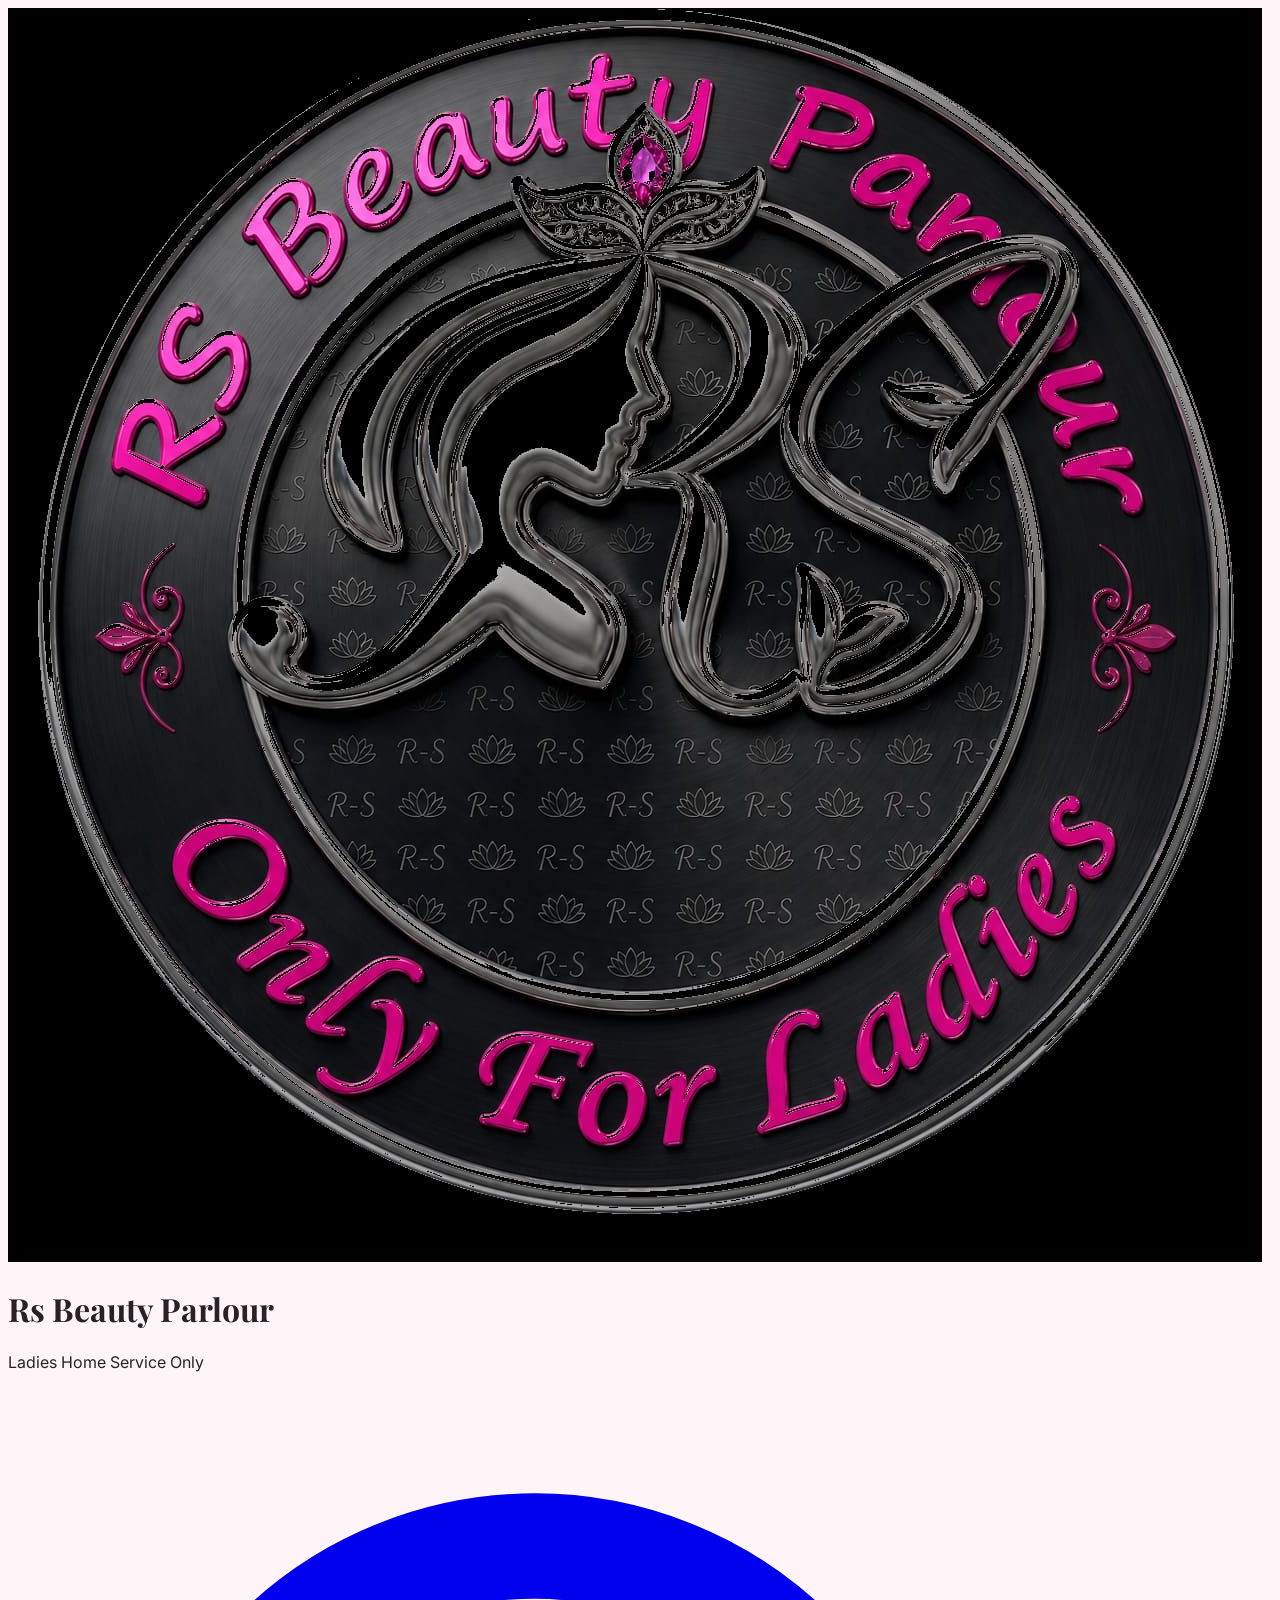
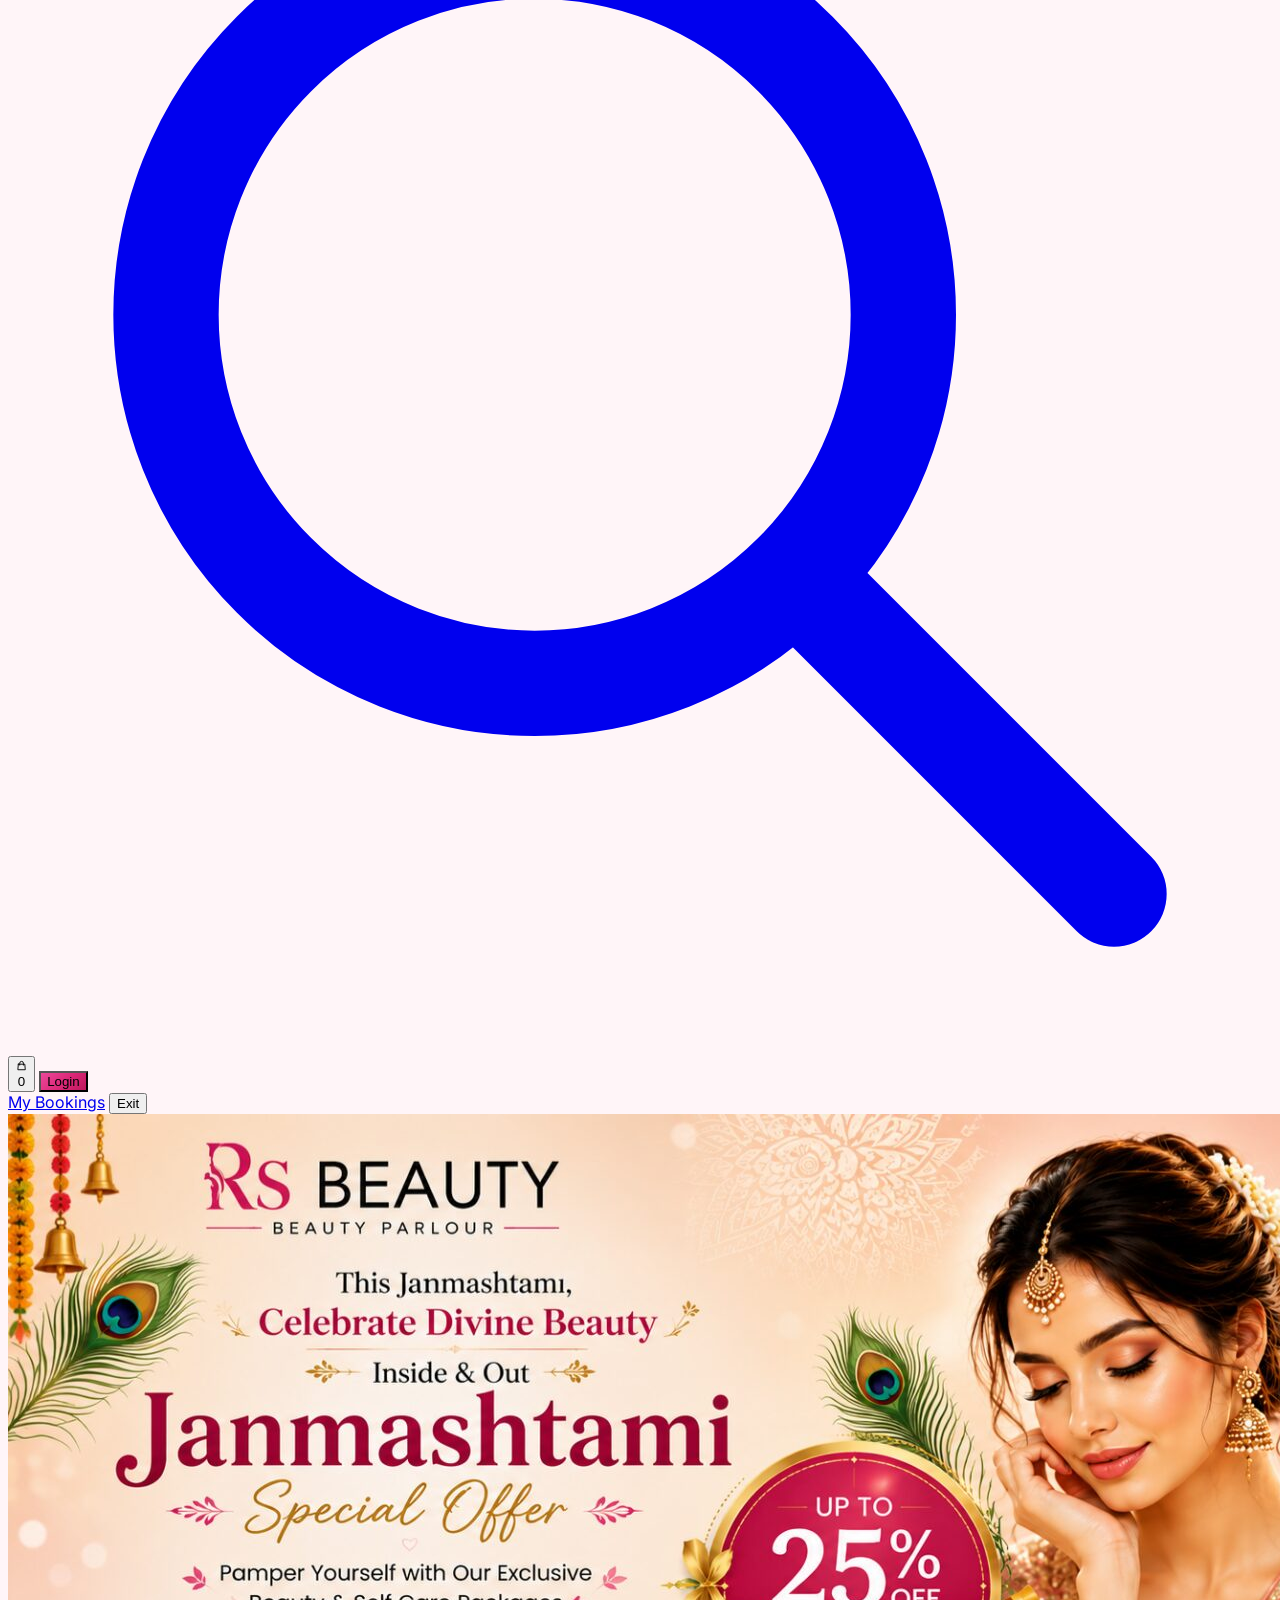
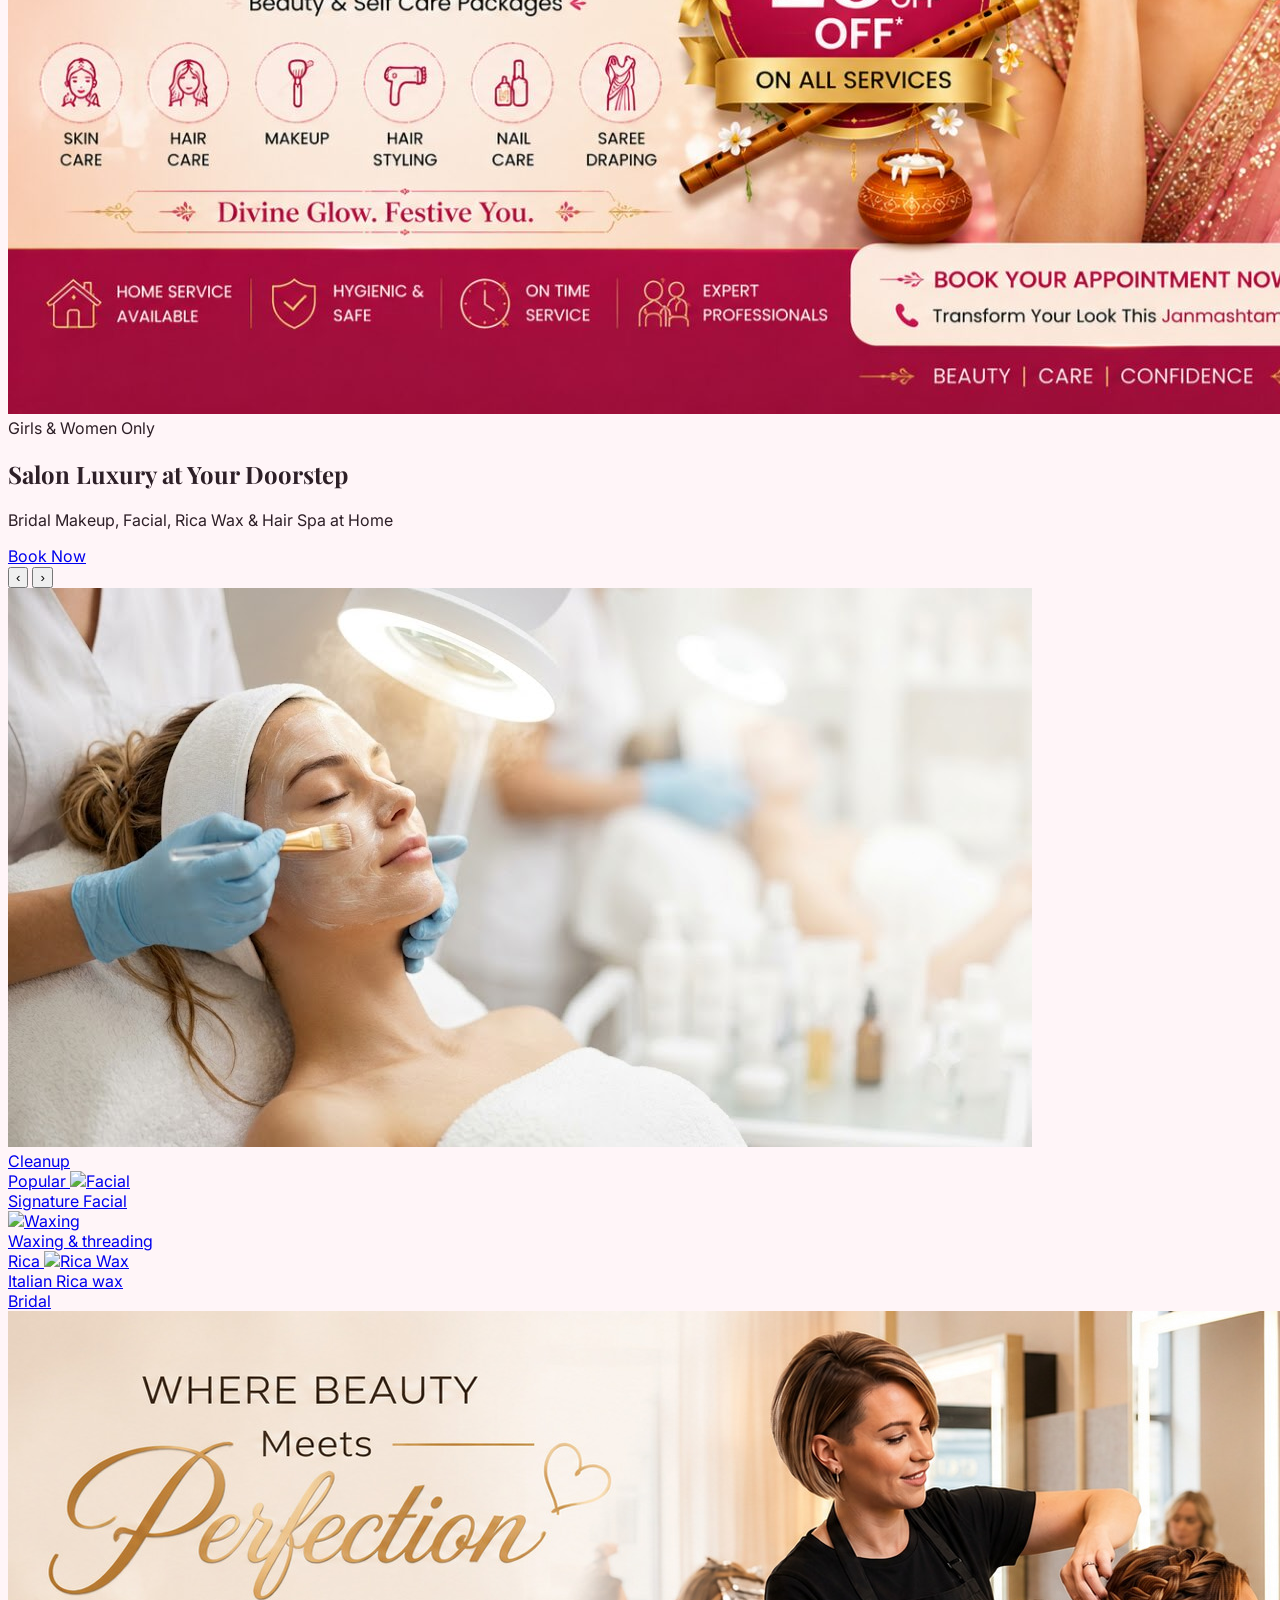
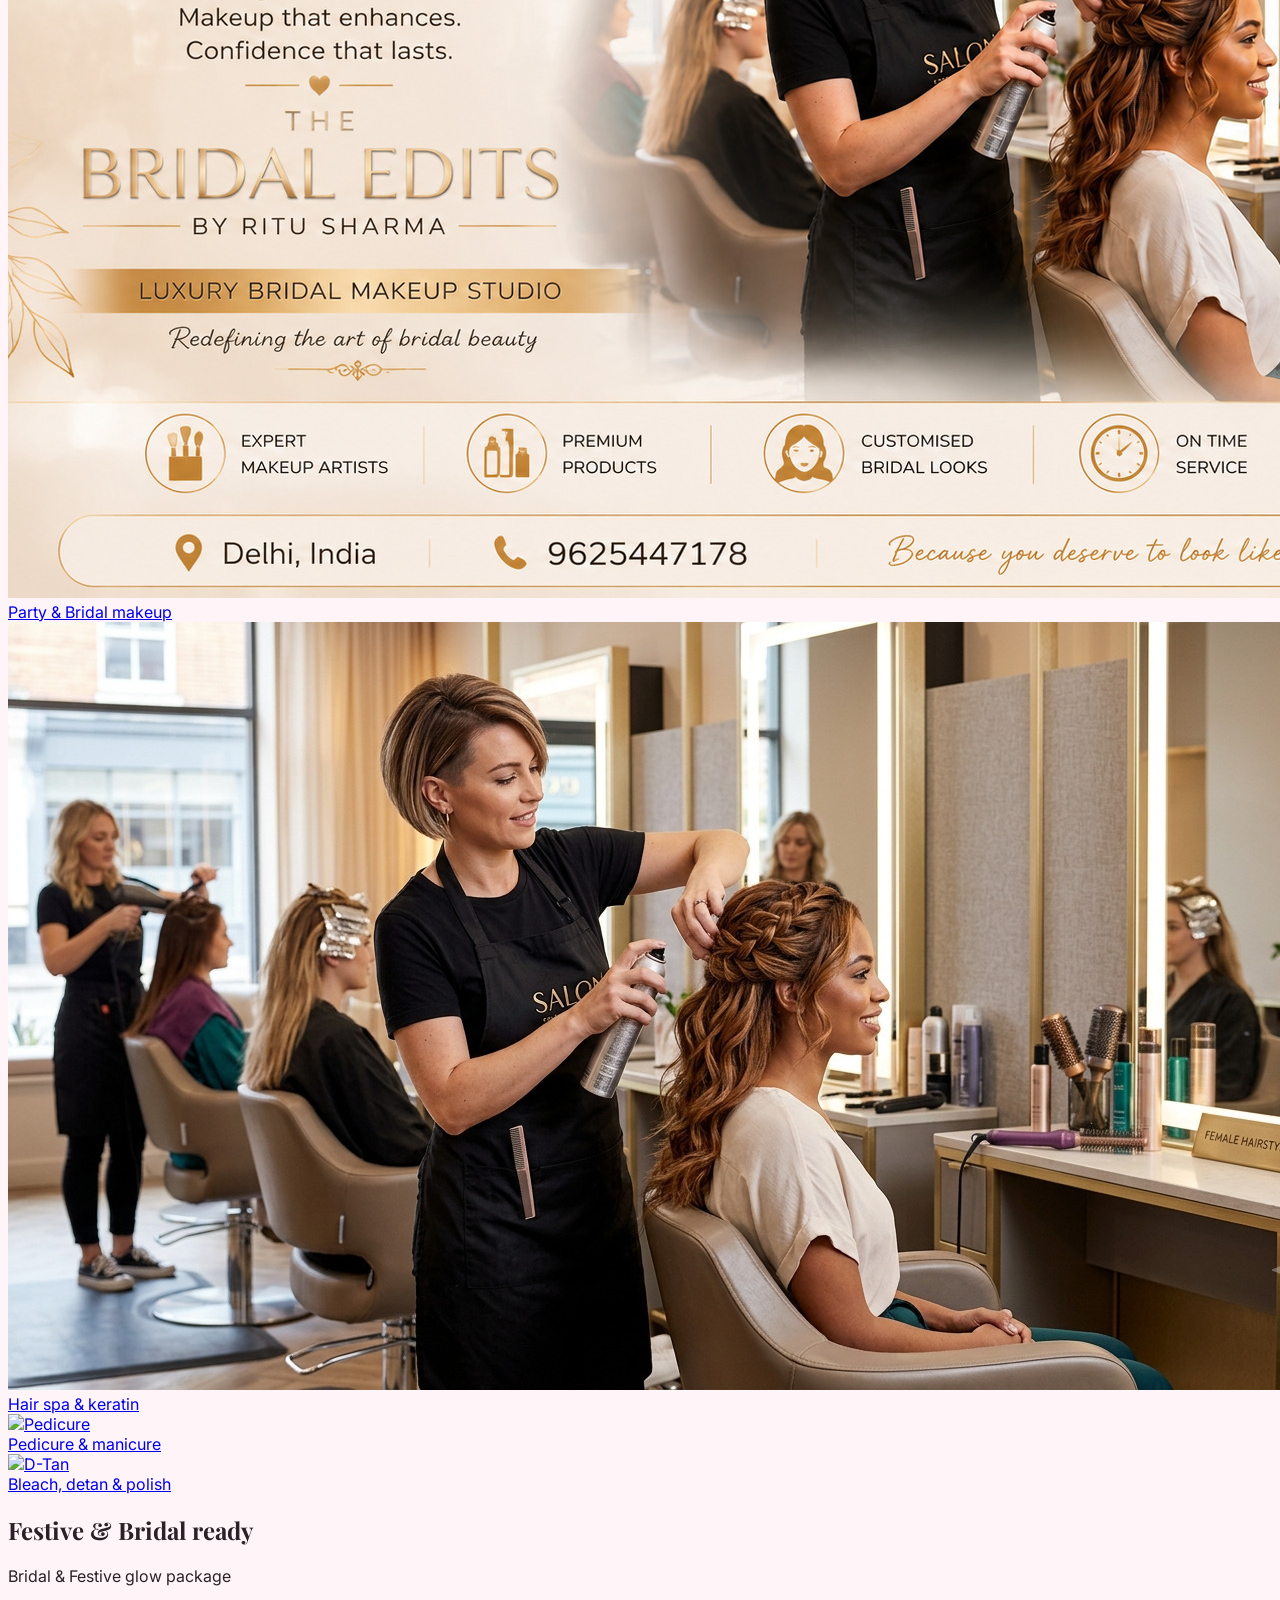
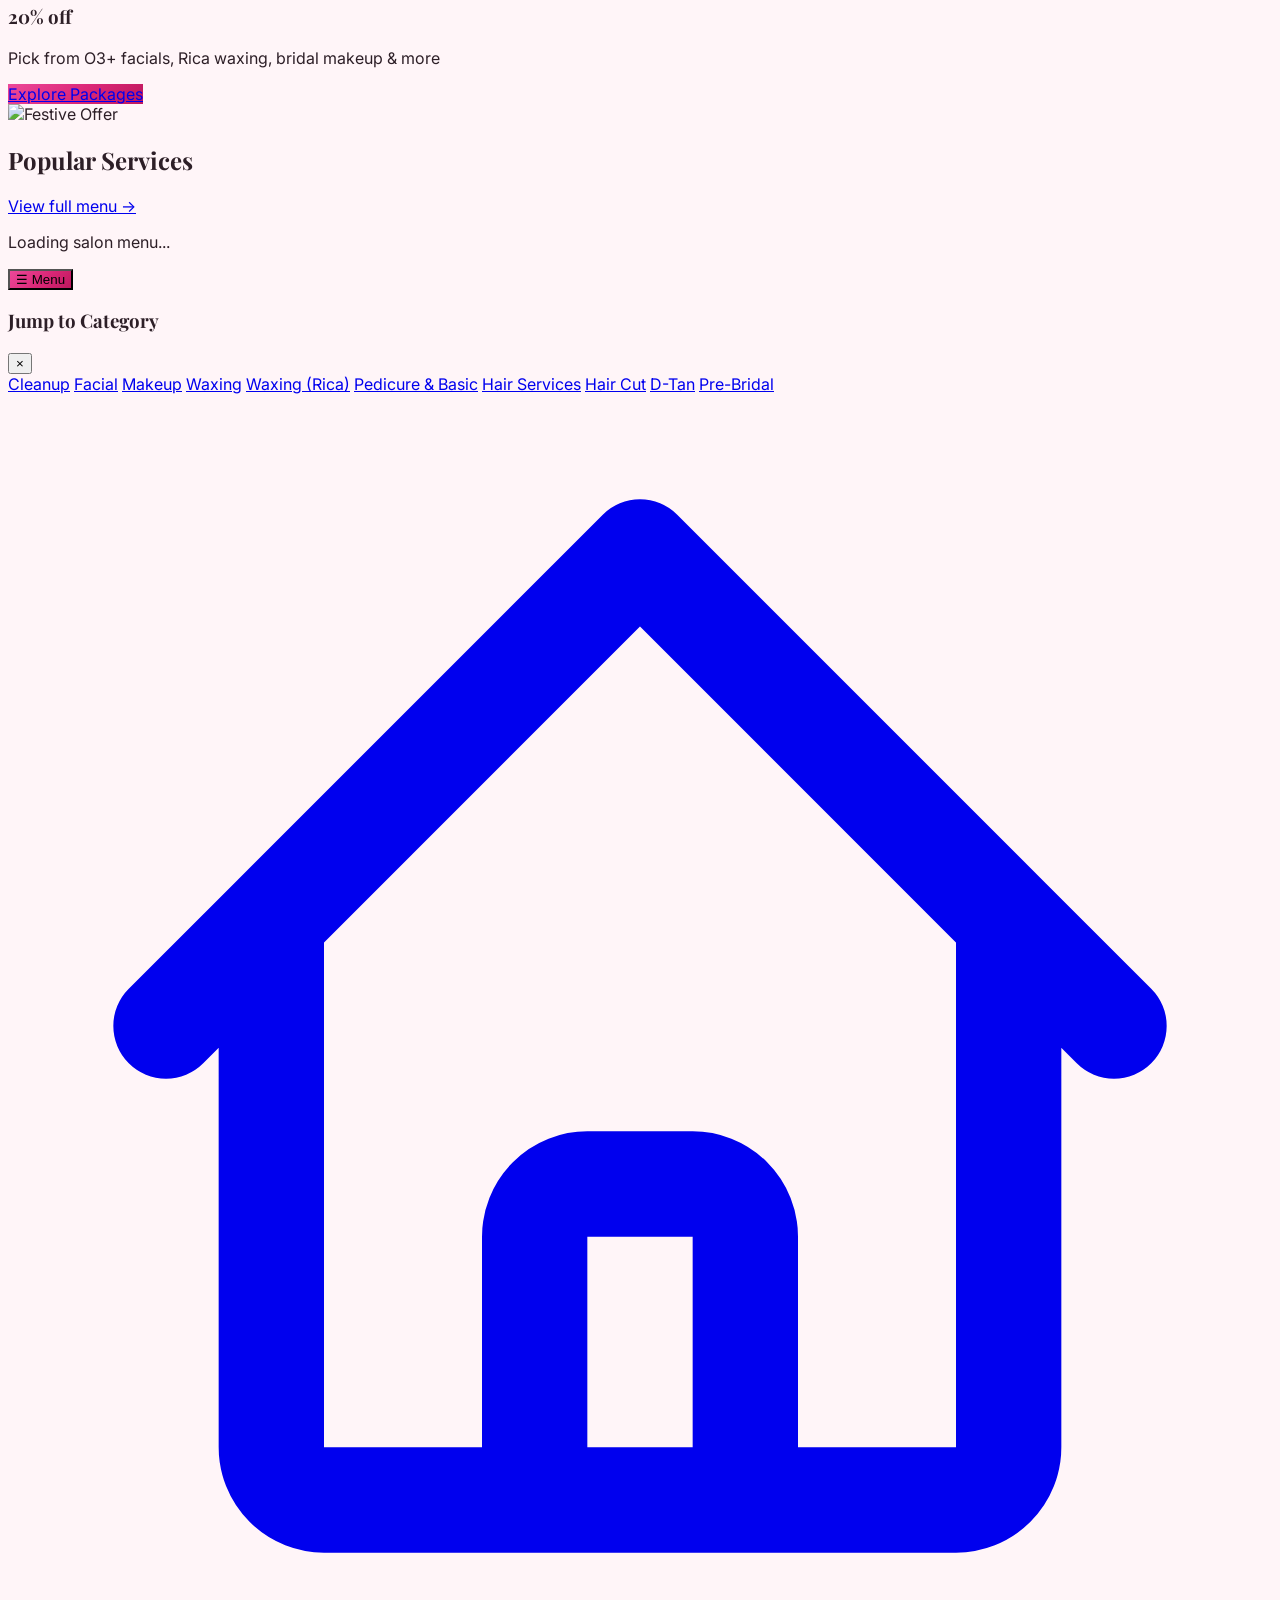
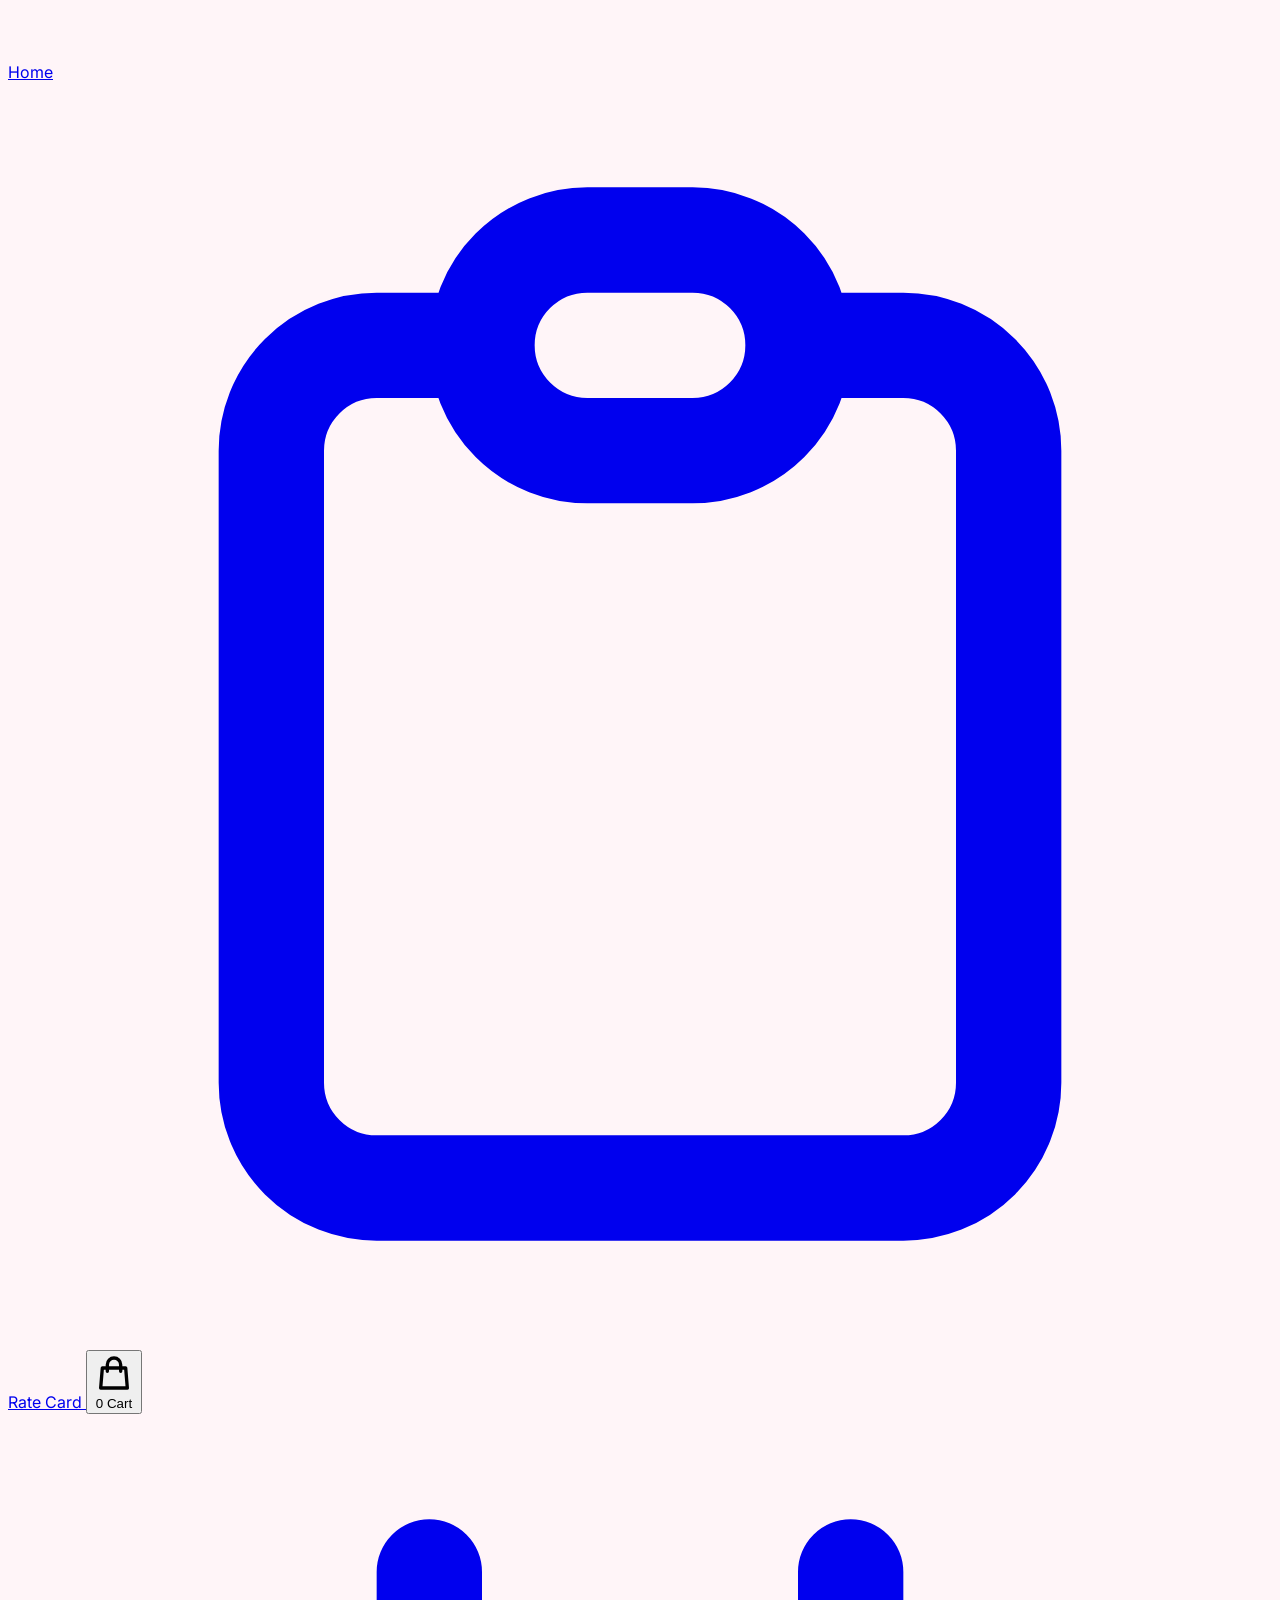
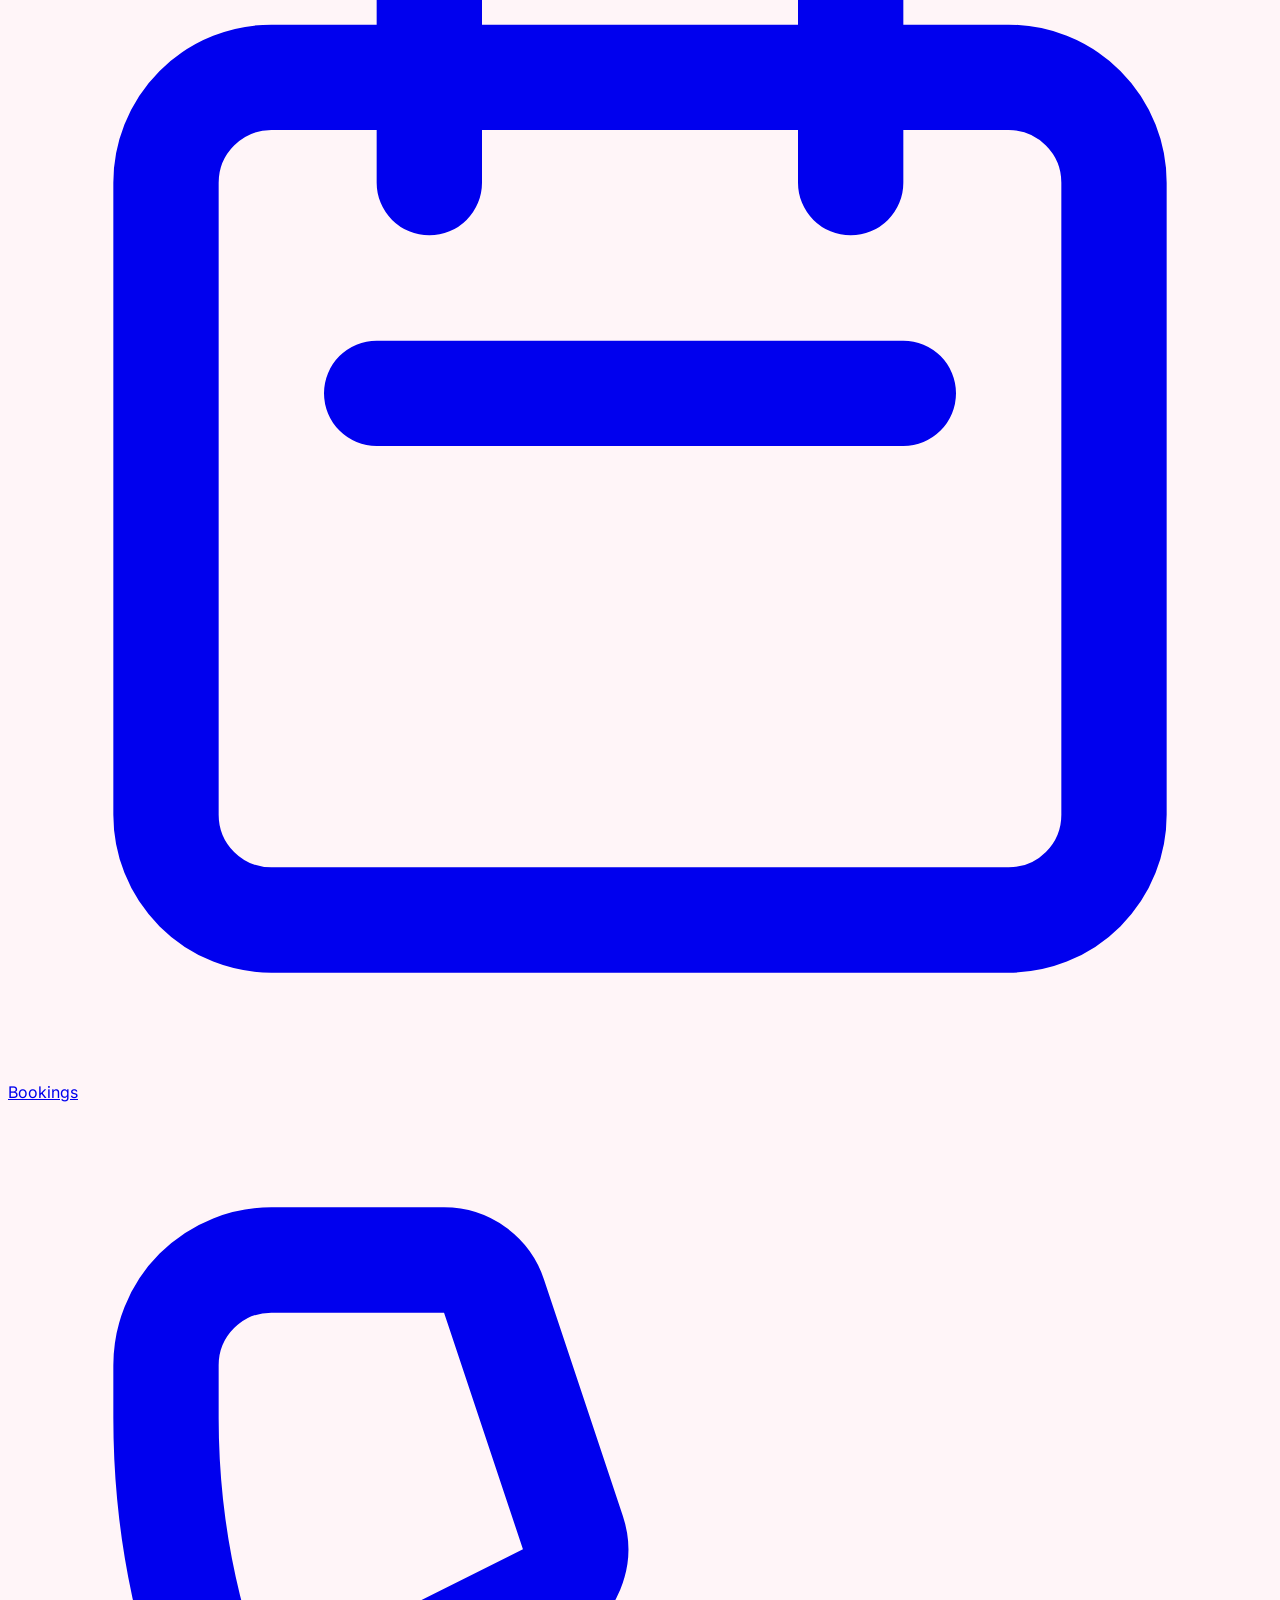
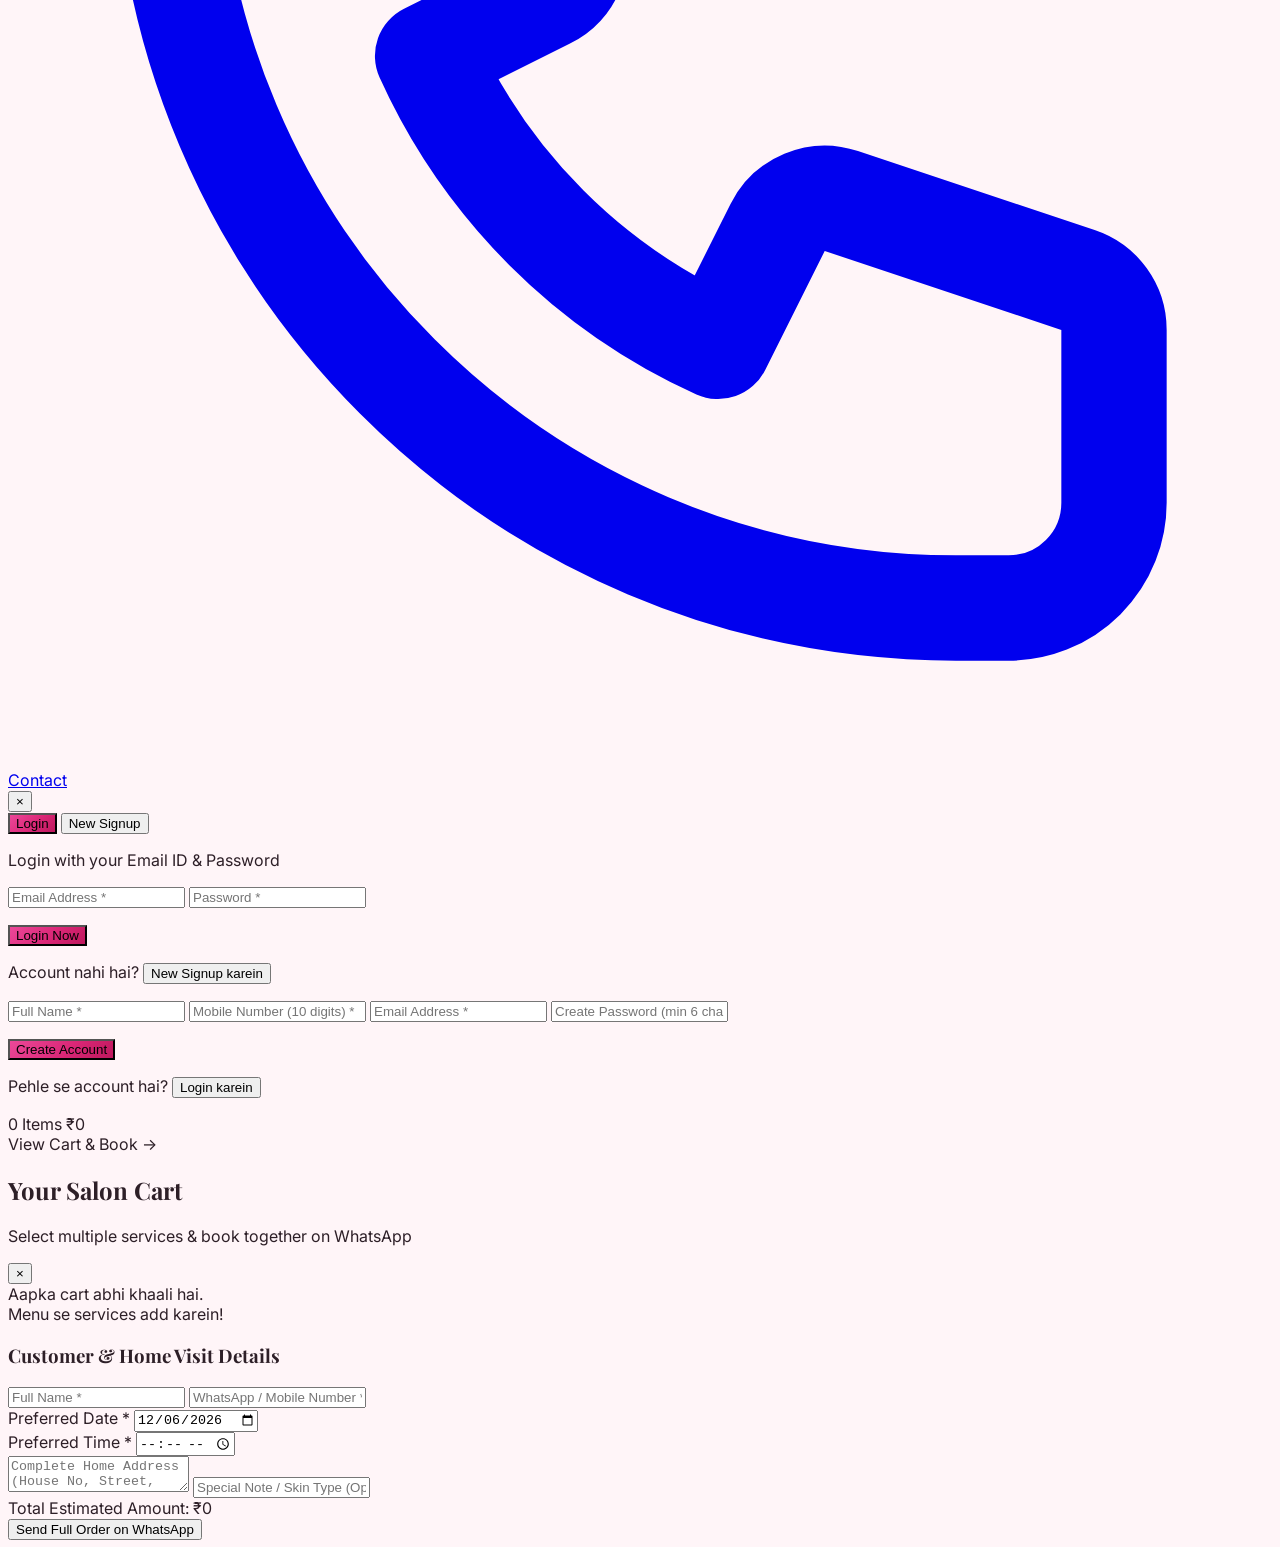
==== commit 9b507c48: "Update index.html" ====
--- a/index.html
+++ b/index.html
@@ -42,7 +42,7 @@
           <svg class="w-4 h-4" fill="none" stroke="currentColor" stroke-width="2" viewBox="0 0 24 24"><path stroke-linecap="round" stroke-linejoin="round" d="M16 11V7a4 4 0 00-8 0v4M5 9h14l1 12H4L5 9z"/></svg>
           <span class="cart-badge hidden absolute -top-1 -right-1 bg-pink-600 text-white text-[10px] font-bold w-4 h-4 rounded-full flex items-center justify-center">0</span>
         </button>
-        <button id="nav-auth-btn" onclick="openAuthModal()" class="text-xs font-semibold pink-grad text-white px-3.5 py-2 rounded-full shadow-sm">
+        <button id="nav-auth-btn" onclick="openAuthModal('login')" class="text-xs font-semibold pink-grad text-white px-3.5 py-2 rounded-full shadow-sm">
           Login
         </button>
         <div id="nav-user-box" class="hidden items-center gap-1.5">
@@ -234,22 +234,49 @@
     </div>
   </nav>
 
-  <!-- CUSTOMER LOGIN / SIGNUP MODAL -->
-  <div id="auth-modal" class="fixed inset-0 bg-pink-950/60 hidden items-center justify-center z-50 p-4">
+  <!-- SEPARATE LOGIN & SIGNUP TABS MODAL -->
+  <div id="auth-modal" class="fixed inset-0 bg-pink-950/60 hidden items-center justify-center z-50 p-4" onclick="if(event.target===this) closeAuthModal()">
     <div class="bg-white rounded-2xl max-w-sm w-full p-6 relative shadow-2xl border border-pink-100">
       <button onclick="closeAuthModal()" class="absolute right-4 top-3 text-pink-400 hover:text-pink-700 text-xl font-bold">×</button>
-      <h3 class="text-lg font-bold text-pink-900 text-center">Customer Login / Signup</h3>
-      <p class="text-xs text-gray-500 text-center mt-1">Track your booking confirmation status live</p>
-      <div class="mt-4 space-y-3">
-        <input type="text" id="cust-name" placeholder="Full Name (For New Signup)" class="w-full border border-pink-200 rounded-lg px-3 py-2 text-sm focus:outline-none focus:border-pink-500">
-        <input type="tel" id="cust-phone" placeholder="Mobile Number (10 digits)" class="w-full border border-pink-200 rounded-lg px-3 py-2 text-sm focus:outline-none focus:border-pink-500">
-        <input type="email" id="cust-email" placeholder="Email Address" class="w-full border border-pink-200 rounded-lg px-3 py-2 text-sm focus:outline-none focus:border-pink-500">
-        <input type="password" id="cust-pass" placeholder="Password (min 6 chars)" class="w-full border border-pink-200 rounded-lg px-3 py-2 text-sm focus:outline-none focus:border-pink-500">
-        <p id="auth-msg" class="text-xs text-red-500 text-center"></p>
-        <div class="grid grid-cols-2 gap-2 pt-1">
-          <button onclick="handleCustomerLogin()" class="pink-grad text-white py-2.5 rounded-lg text-sm font-semibold shadow">Login</button>
-          <button onclick="handleCustomerSignup()" class="bg-pink-100 text-pink-800 py-2.5 rounded-lg text-sm font-semibold">New Signup</button>
-        </div>
+
+      <!-- Tab Switcher -->
+      <div class="grid grid-cols-2 gap-1 bg-pink-50 p-1 rounded-xl mt-2">
+        <button id="tab-login-btn" onclick="switchAuthTab('login')" class="py-2 rounded-lg text-xs font-bold pink-grad text-white shadow-sm transition">
+          Login
+        </button>
+        <button id="tab-signup-btn" onclick="switchAuthTab('signup')" class="py-2 rounded-lg text-xs font-bold text-pink-800 hover:bg-pink-100 transition">
+          New Signup
+        </button>
+      </div>
+
+      <p id="auth-subtitle" class="text-xs text-gray-500 text-center mt-3">Login with your Email ID & Password</p>
+
+      <!-- LOGIN FORM (Only Email + Password) -->
+      <div id="login-form-box" class="mt-4 space-y-3">
+        <input type="email" id="login-email" placeholder="Email Address *" class="w-full border border-pink-200 rounded-lg px-3 py-2.5 text-sm focus:outline-none focus:border-pink-500">
+        <input type="password" id="login-pass" placeholder="Password *" class="w-full border border-pink-200 rounded-lg px-3 py-2.5 text-sm focus:outline-none focus:border-pink-500">
+        <p id="login-msg" class="text-xs text-red-500 text-center"></p>
+        <button onclick="handleCustomerLogin()" class="w-full pink-grad text-white py-2.5 rounded-lg text-sm font-bold shadow">
+          Login Now
+        </button>
+        <p class="text-center text-xs text-gray-500 pt-1">
+          Account nahi hai? <button type="button" onclick="switchAuthTab('signup')" class="text-pink-600 font-bold underline">New Signup karein</button>
+        </p>
+      </div>
+
+      <!-- SIGNUP FORM (Name + Mobile + Email + Password) -->
+      <div id="signup-form-box" class="hidden mt-4 space-y-3">
+        <input type="text" id="cust-name" placeholder="Full Name *" class="w-full border border-pink-200 rounded-lg px-3 py-2.5 text-sm focus:outline-none focus:border-pink-500">
+        <input type="tel" id="cust-phone" placeholder="Mobile Number (10 digits) *" class="w-full border border-pink-200 rounded-lg px-3 py-2.5 text-sm focus:outline-none focus:border-pink-500">
+        <input type="email" id="cust-email" placeholder="Email Address *" class="w-full border border-pink-200 rounded-lg px-3 py-2.5 text-sm focus:outline-none focus:border-pink-500">
+        <input type="password" id="cust-pass" placeholder="Create Password (min 6 chars) *" class="w-full border border-pink-200 rounded-lg px-3 py-2.5 text-sm focus:outline-none focus:border-pink-500">
+        <p id="signup-msg" class="text-xs text-red-500 text-center"></p>
+        <button onclick="handleCustomerSignup()" class="w-full pink-grad text-white py-2.5 rounded-lg text-sm font-bold shadow">
+          Create Account
+        </button>
+        <p class="text-center text-xs text-gray-500 pt-1">
+          Pehle se account hai? <button type="button" onclick="switchAuthTab('login')" class="text-pink-600 font-bold underline">Login karein</button>
+        </p>
       </div>
     </div>
   </div>
@@ -335,7 +362,35 @@
       }).join('');
     }
 
-    function openAuthModal() { document.getElementById('auth-modal').classList.replace('hidden', 'flex'); }
+    function switchAuthTab(mode) {
+      const loginBox = document.getElementById('login-form-box');
+      const signupBox = document.getElementById('signup-form-box');
+      const loginBtn = document.getElementById('tab-login-btn');
+      const signupBtn = document.getElementById('tab-signup-btn');
+      const subtitle = document.getElementById('auth-subtitle');
+
+      document.getElementById('login-msg').innerText = '';
+      document.getElementById('signup-msg').innerText = '';
+
+      if (mode === 'signup') {
+        loginBox.classList.add('hidden');
+        signupBox.classList.remove('hidden');
+        signupBtn.className = 'py-2 rounded-lg text-xs font-bold pink-grad text-white shadow-sm transition';
+        loginBtn.className = 'py-2 rounded-lg text-xs font-bold text-pink-800 hover:bg-pink-100 transition';
+        subtitle.innerText = 'Create your new account with Name & Mobile';
+      } else {
+        signupBox.classList.add('hidden');
+        loginBox.classList.remove('hidden');
+        loginBtn.className = 'py-2 rounded-lg text-xs font-bold pink-grad text-white shadow-sm transition';
+        signupBtn.className = 'py-2 rounded-lg text-xs font-bold text-pink-800 hover:bg-pink-100 transition';
+        subtitle.innerText = 'Login with your Email ID & Password';
+      }
+    }
+
+    function openAuthModal(mode = 'login') {
+      switchAuthTab(mode);
+      document.getElementById('auth-modal').classList.replace('hidden', 'flex');
+    }
     function closeAuthModal() { document.getElementById('auth-modal').classList.replace('flex', 'hidden'); }
 
     async function checkUser() {
@@ -351,25 +406,28 @@
     }
 
     async function handleCustomerLogin() {
-      const email = document.getElementById('cust-email').value;
+      const email = document.getElementById('login-email').value.trim();
+      const password = document.getElementById('login-pass').value;
+      if (!email || !password) return document.getElementById('login-msg').innerText = 'Email ID aur Password daalein!';
+      const { error } = await sb.auth.signInWithPassword({ email, password });
+      if (error) document.getElementById('login-msg').innerText = error.message;
+      else { closeAuthModal(); checkUser(); }
+    }
+
+    async function handleCustomerSignup() {
+      const full_name = document.getElementById('cust-name').value.trim();
+      const phone = document.getElementById('cust-phone').value.trim();
+      const email = document.getElementById('cust-email').value.trim();
       const password = document.getElementById('cust-pass').value;
-      const { error } = await sb.auth.signInWithPassword({ email, password });
-      if (error) document.getElementById('auth-msg').innerText = error.message;
-      else { closeAuthModal(); checkUser(); }
-    }
-
-    async function handleCustomerSignup() {
-      const full_name = document.getElementById('cust-name').value;
-      const phone = document.getElementById('cust-phone').value;
-      const email = document.getElementById('cust-email').value;
-      const password = document.getElementById('cust-pass').value;
-      if (!full_name || !phone) return document.getElementById('auth-msg').innerText = 'Naam aur Mobile Number zaroori hai!';
+      if (!full_name || !phone || !email || !password) {
+        return document.getElementById('signup-msg').innerText = 'Naam, Mobile Number, Email aur Password sabhi zaroori hain!';
+      }
 
       const { data, error } = await sb.auth.signUp({ email, password, options: { data: { full_name, phone } } });
-      if (error) document.getElementById('auth-msg').innerText = error.message;
+      if (error) document.getElementById('signup-msg').innerText = error.message;
       else {
         if (data.user) await sb.from('customers').insert([{ id: data.user.id, full_name, phone, email }]);
-        alert('Account created!');
+        alert('Account created! Welcome to Rs Beauty Parlour.');
         closeAuthModal();
         checkUser();
       }
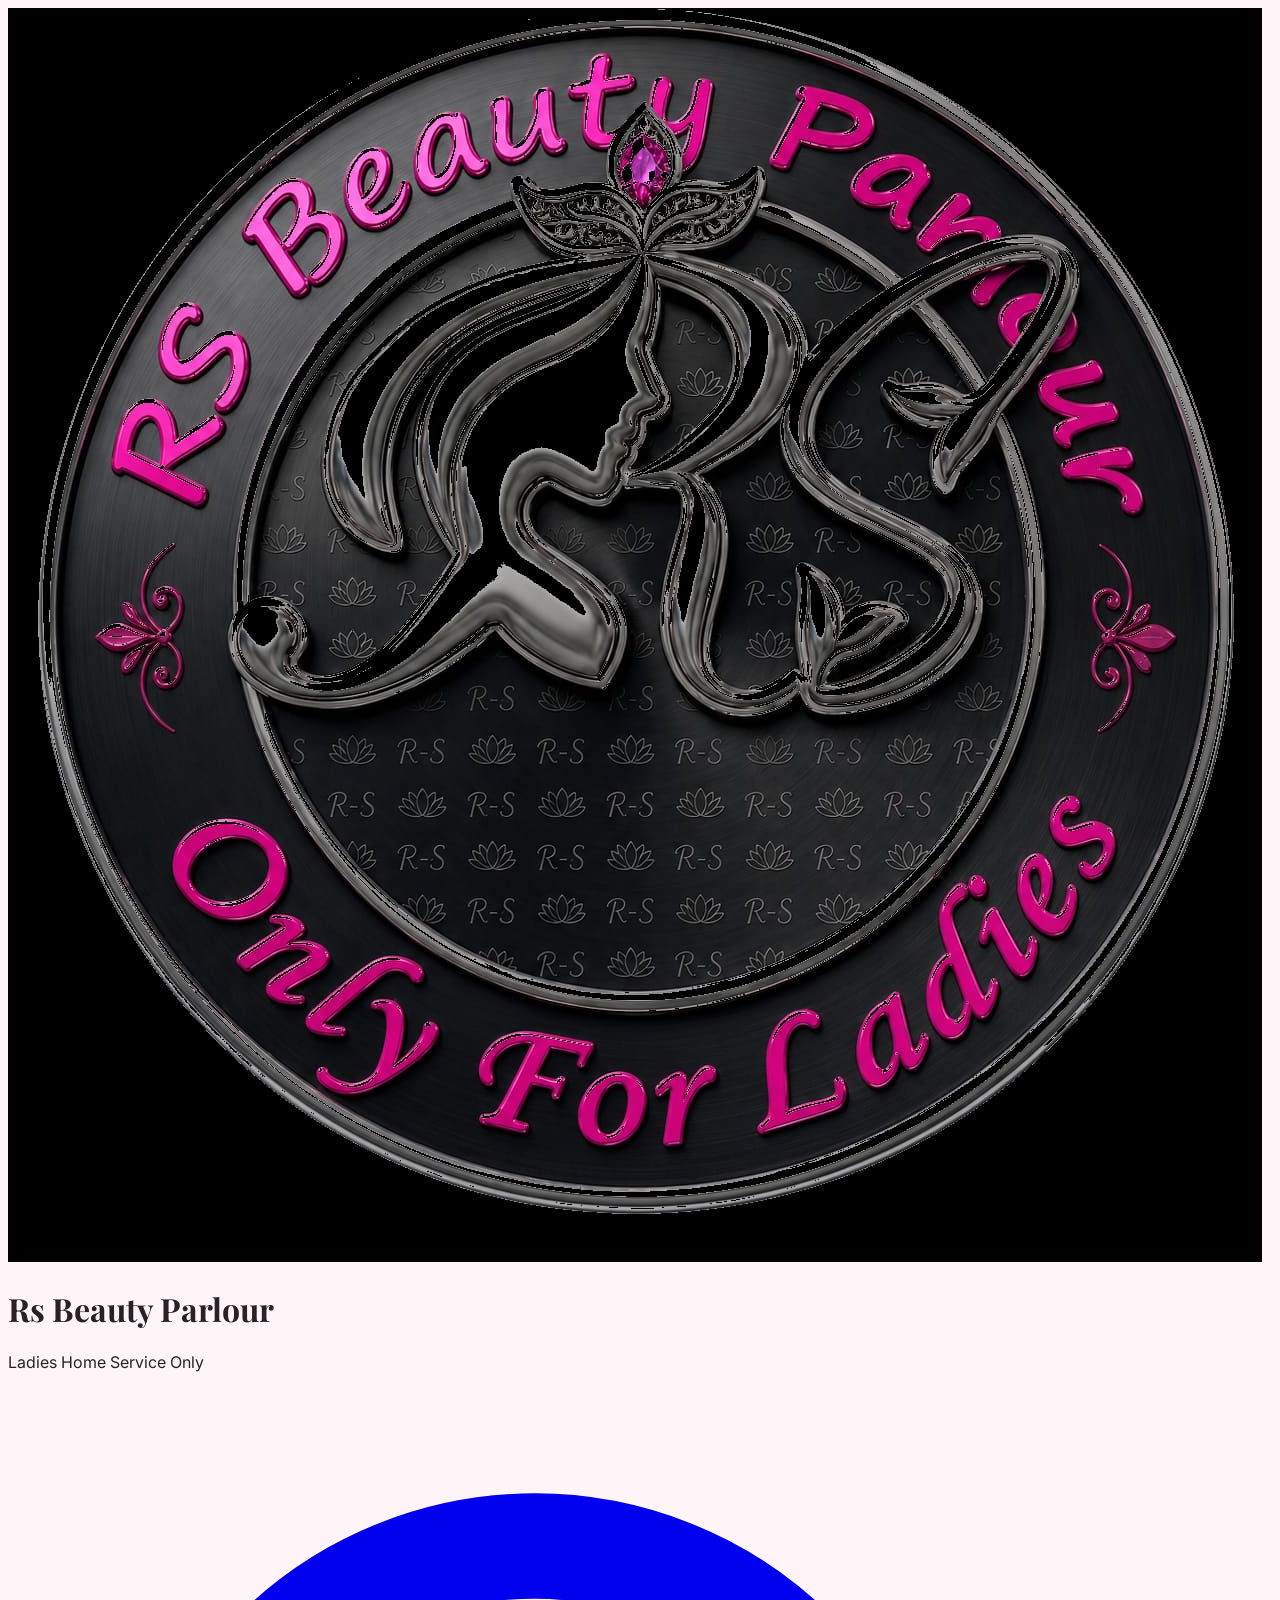
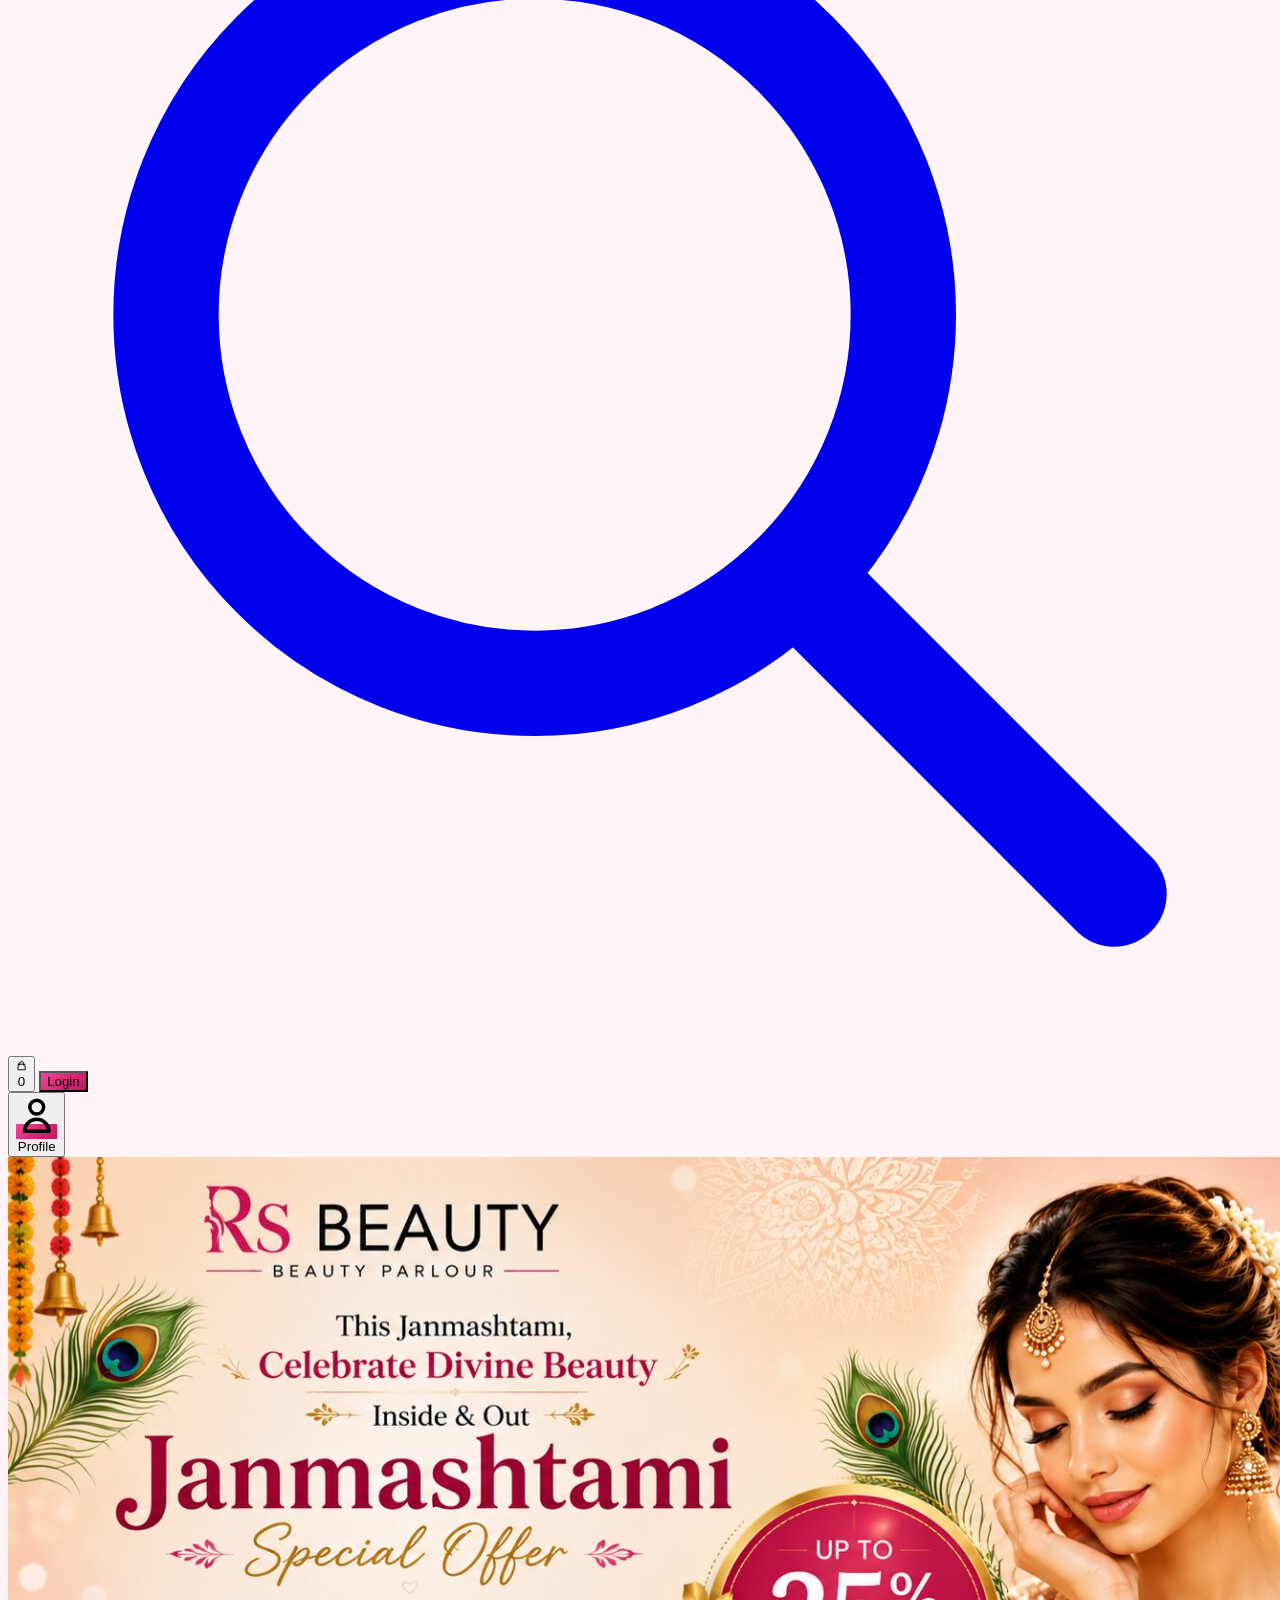
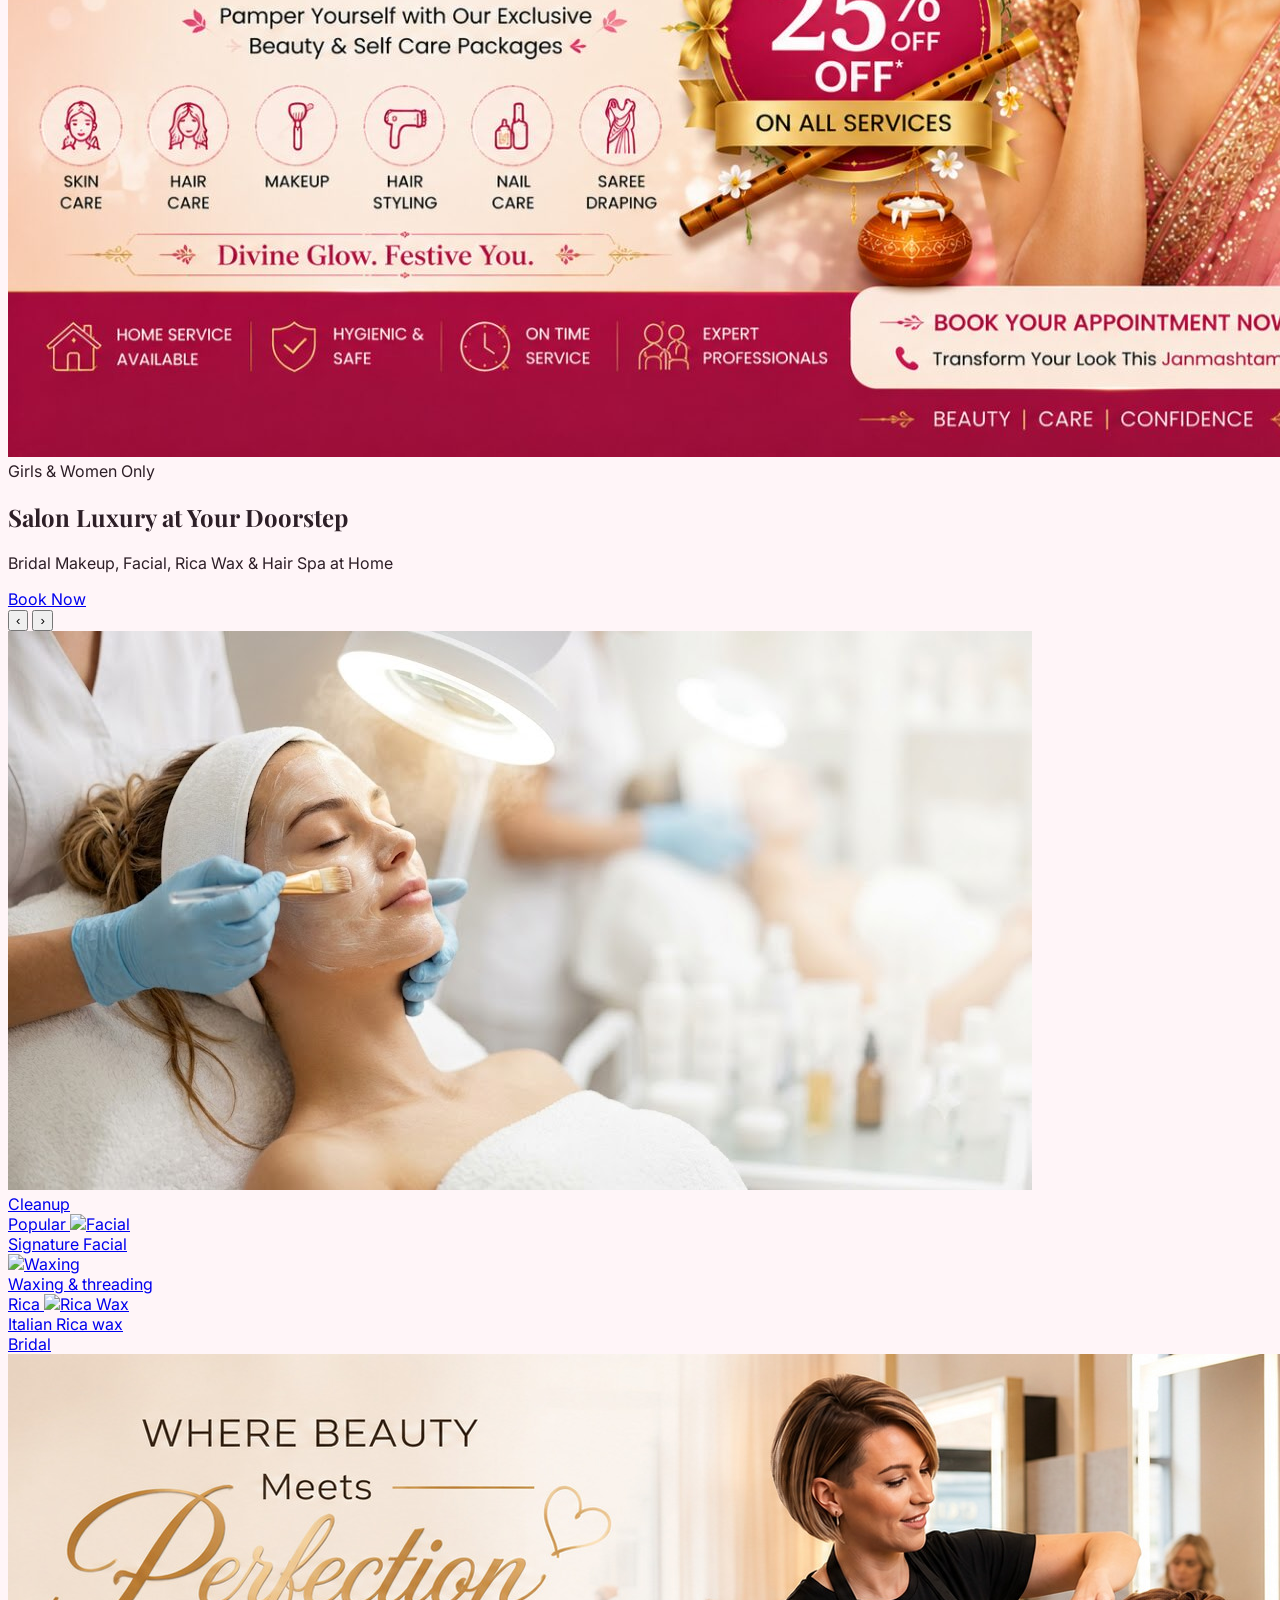
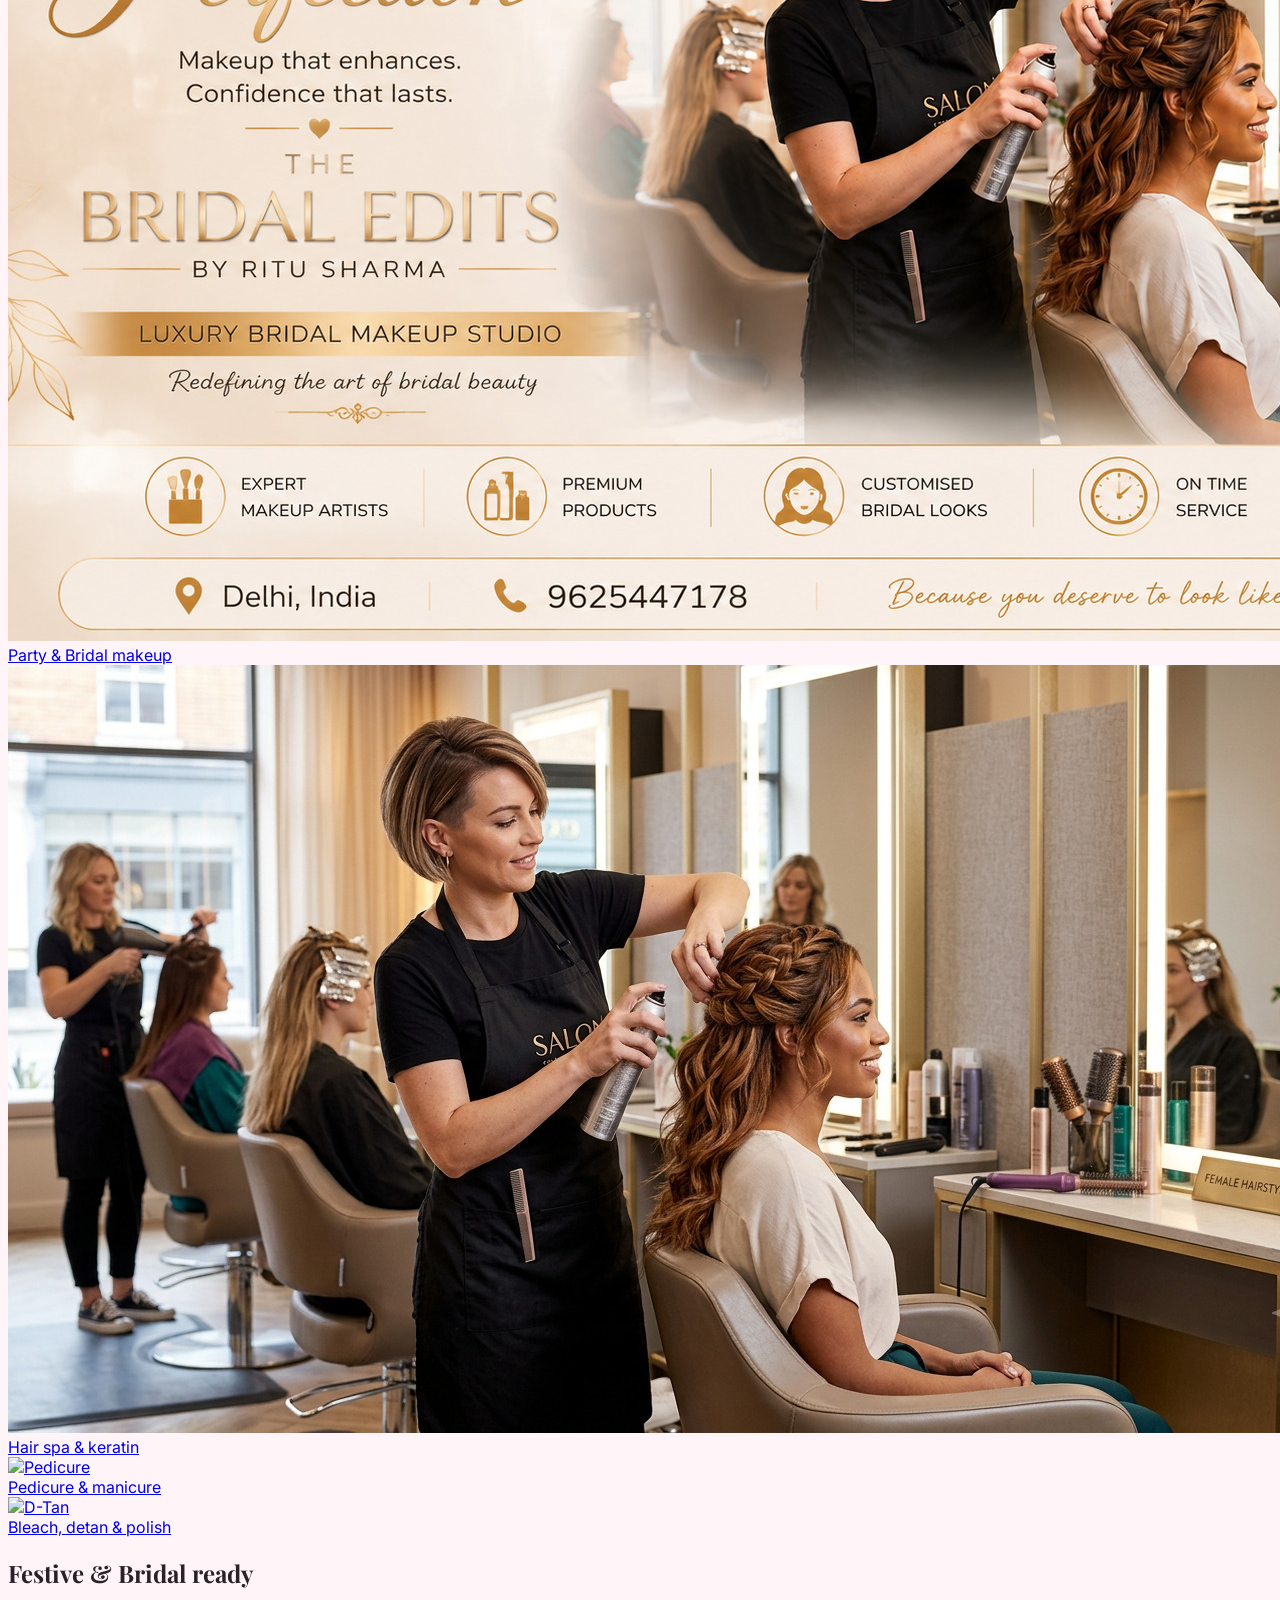
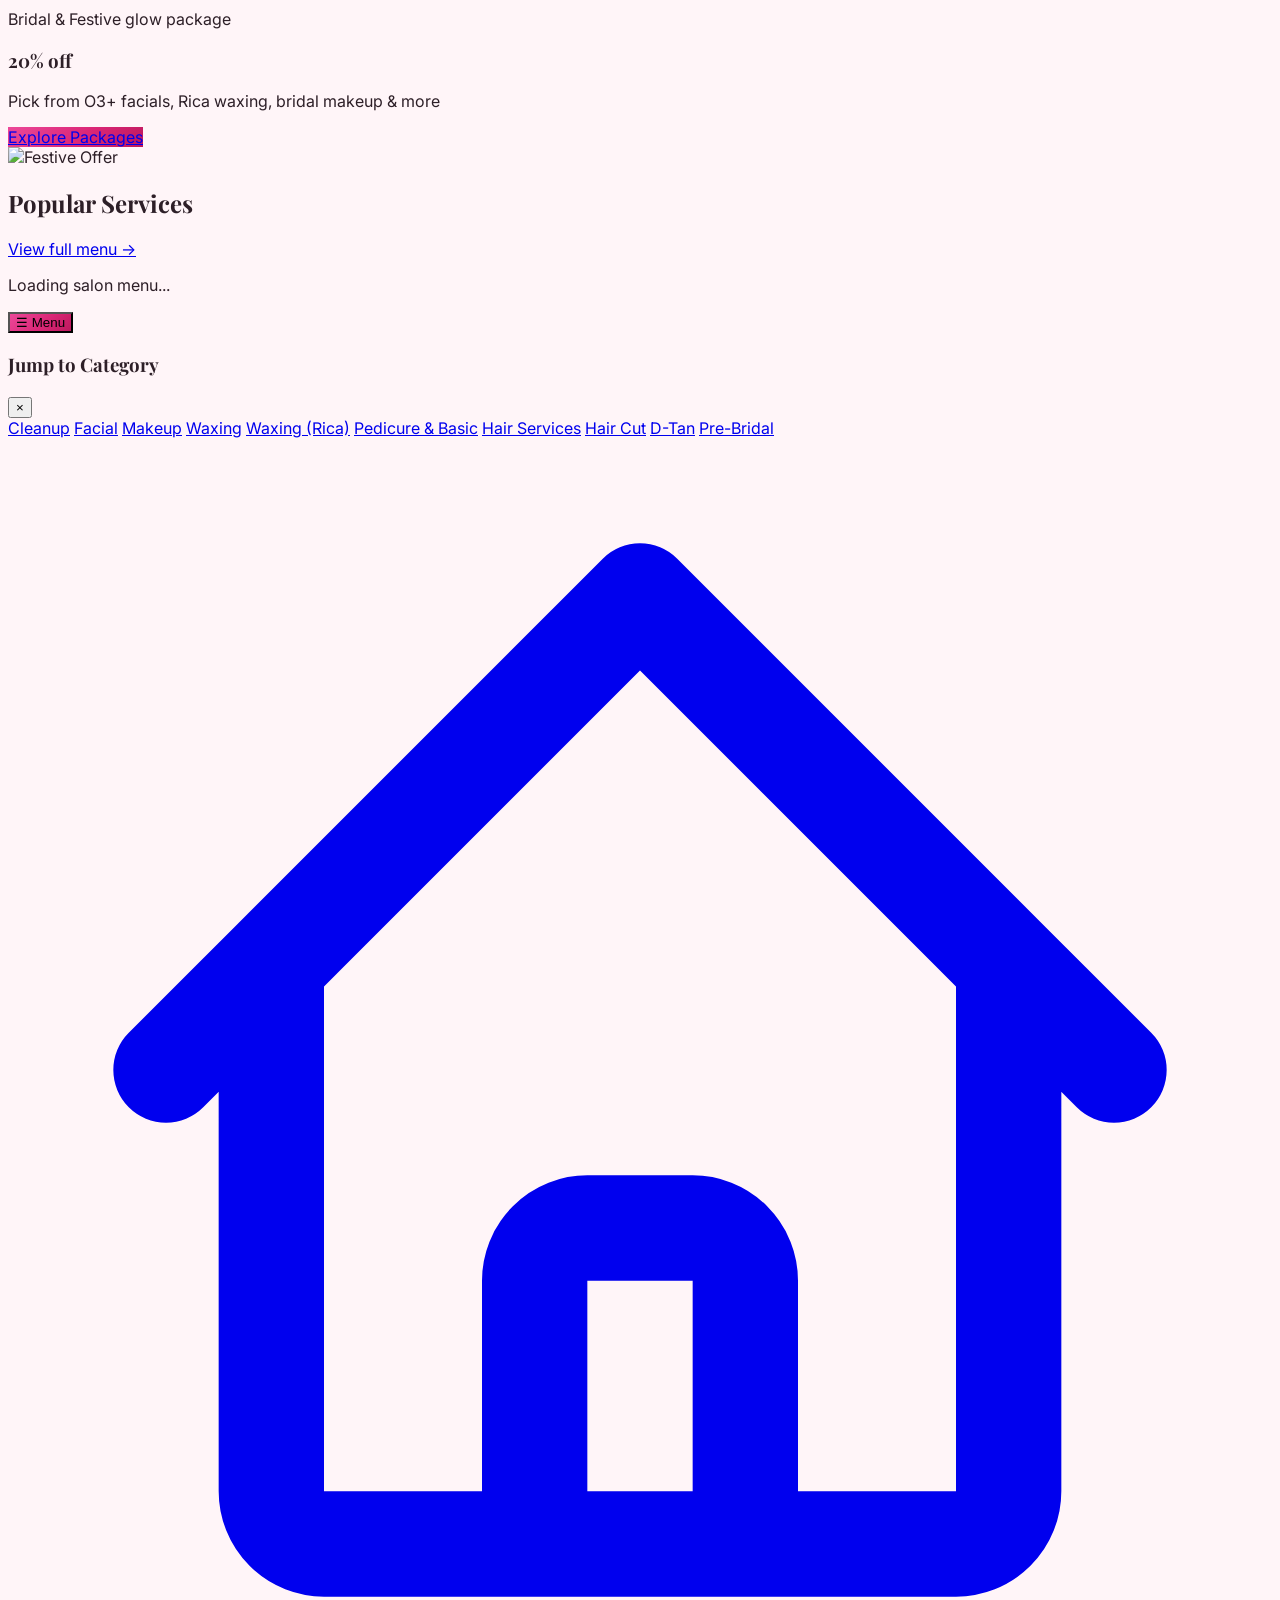
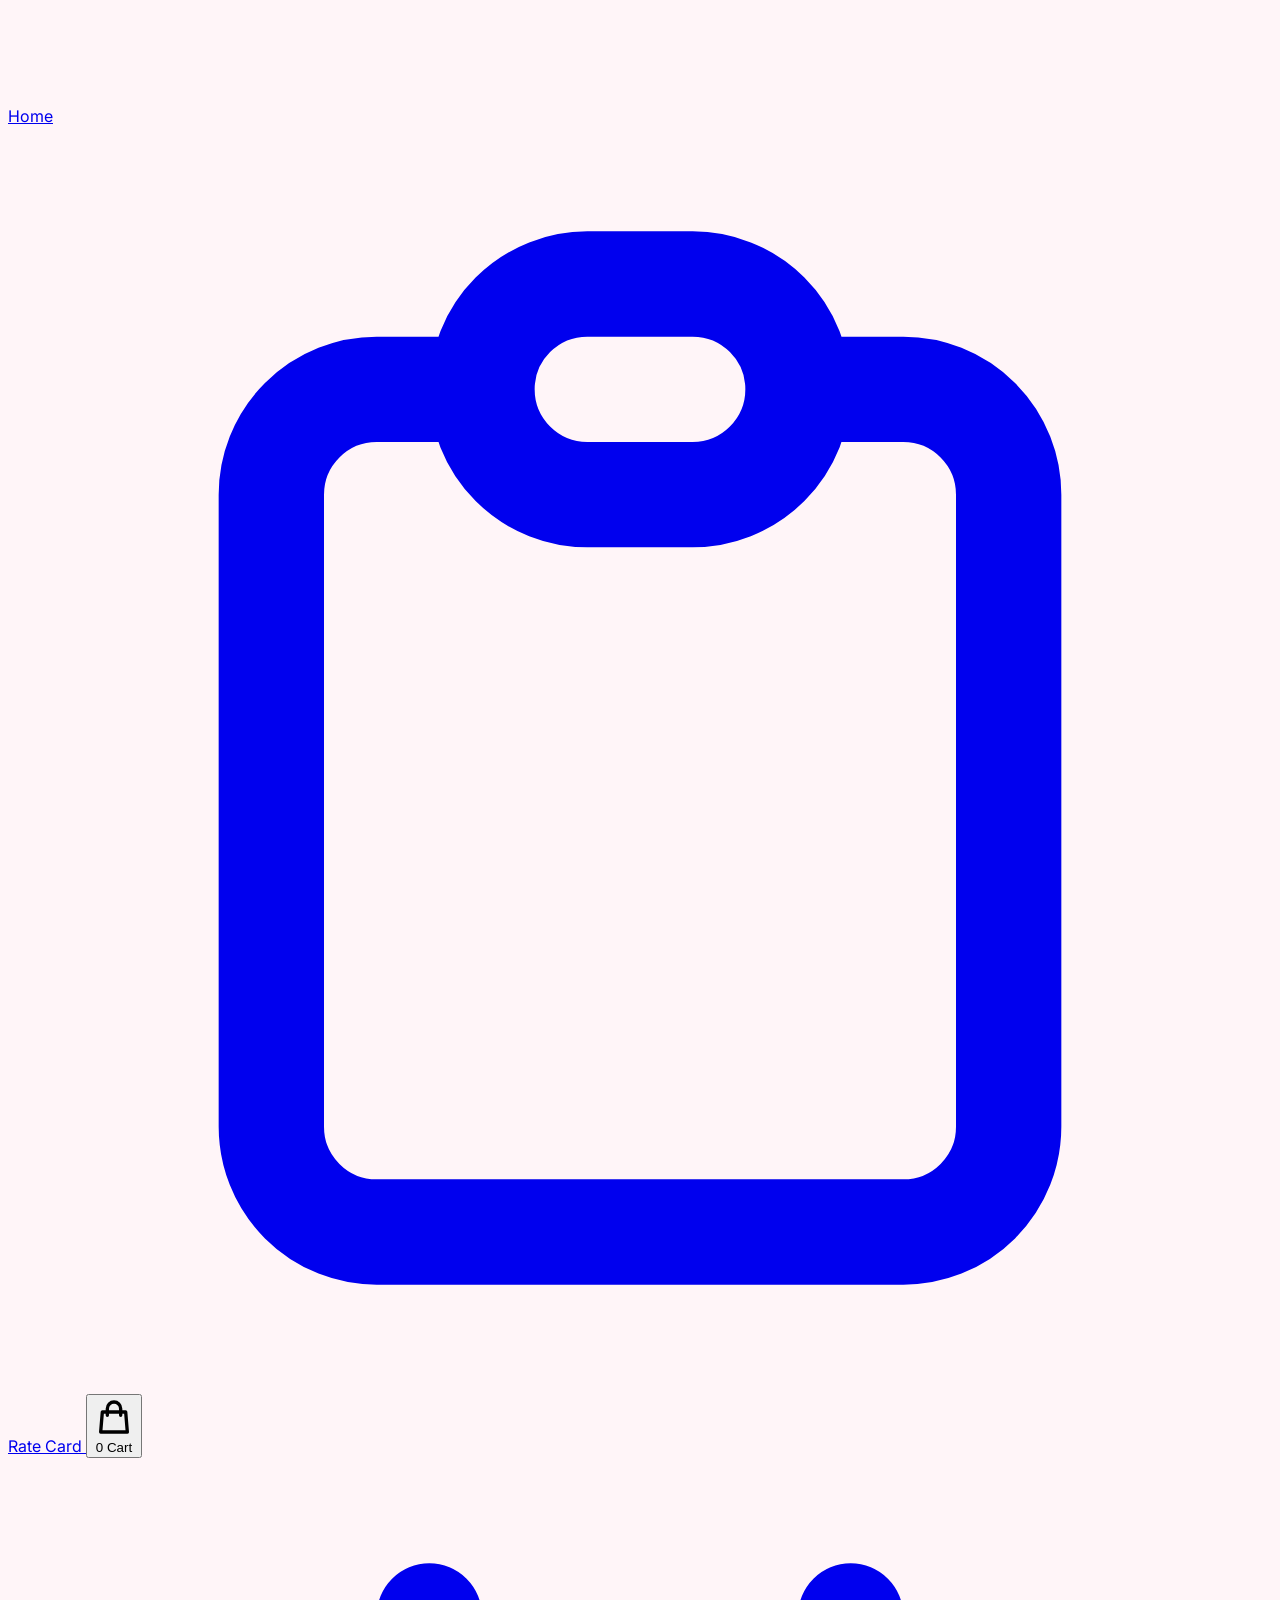
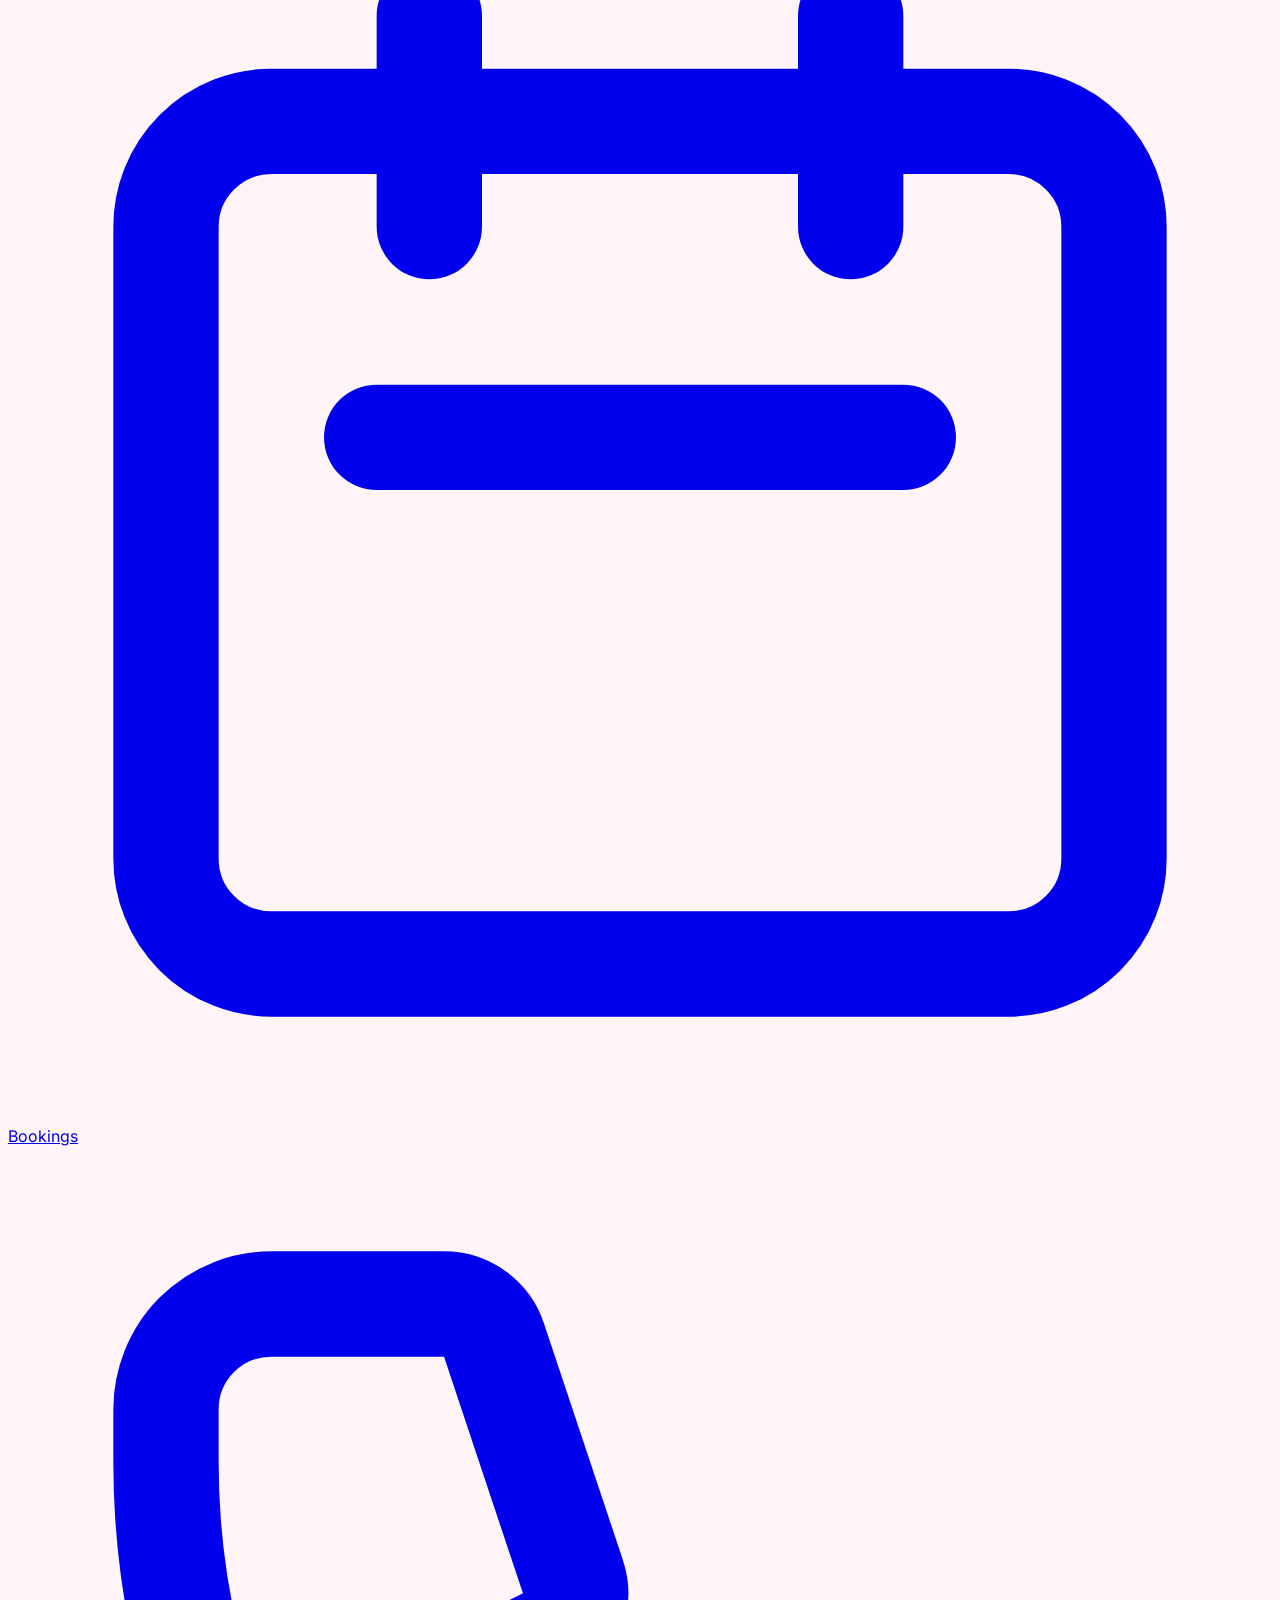
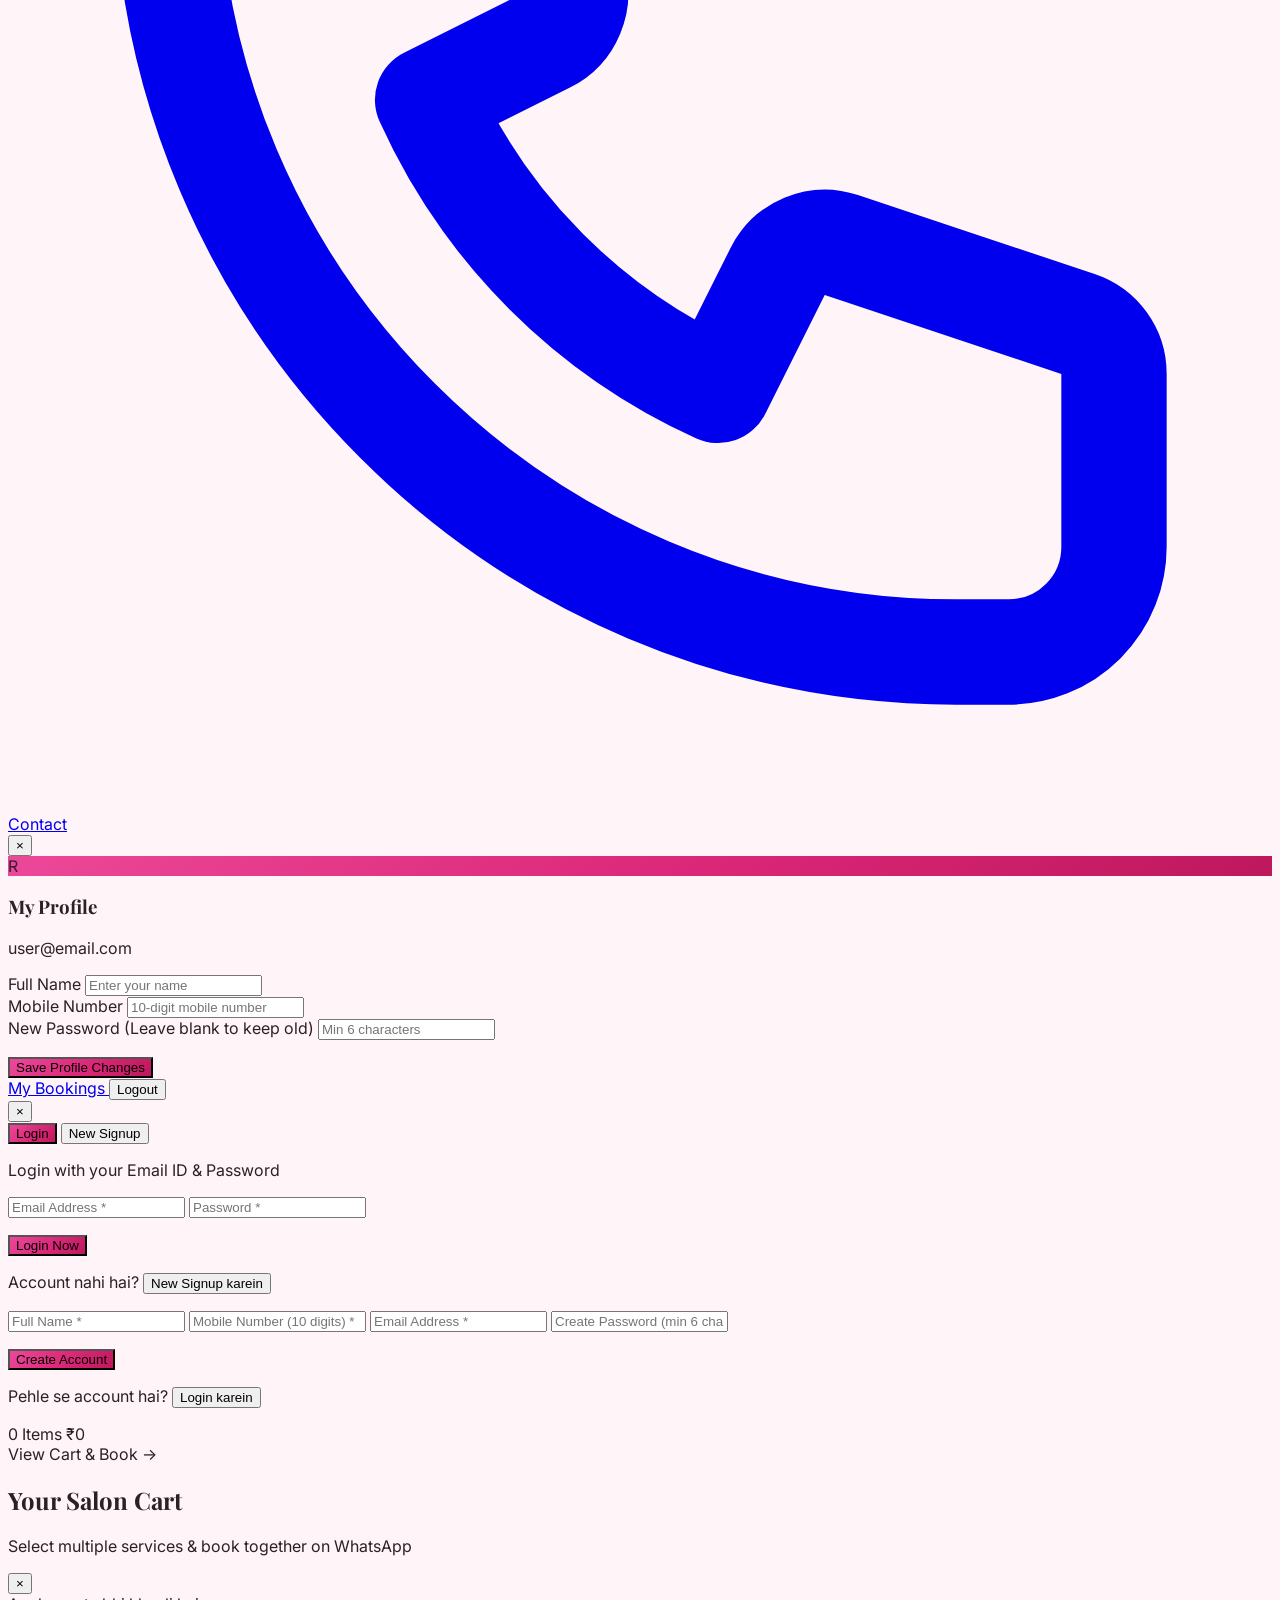
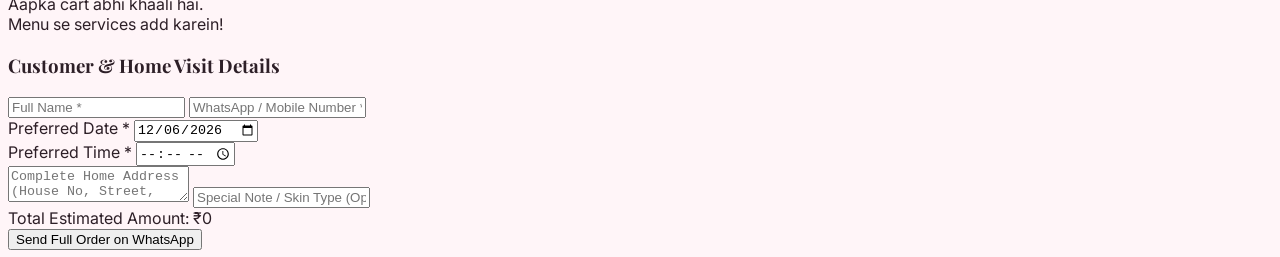
==== commit 2cf75759: "Update index.html" ====
--- a/index.html
+++ b/index.html
@@ -42,12 +42,20 @@
           <svg class="w-4 h-4" fill="none" stroke="currentColor" stroke-width="2" viewBox="0 0 24 24"><path stroke-linecap="round" stroke-linejoin="round" d="M16 11V7a4 4 0 00-8 0v4M5 9h14l1 12H4L5 9z"/></svg>
           <span class="cart-badge hidden absolute -top-1 -right-1 bg-pink-600 text-white text-[10px] font-bold w-4 h-4 rounded-full flex items-center justify-center">0</span>
         </button>
+
+        <!-- LOGIN BUTTON (Before Login) -->
         <button id="nav-auth-btn" onclick="openAuthModal('login')" class="text-xs font-semibold pink-grad text-white px-3.5 py-2 rounded-full shadow-sm">
           Login
         </button>
+
+        <!-- PROFILE ICON BUTTON (After Login) -->
         <div id="nav-user-box" class="hidden items-center gap-1.5">
-          <a href="booking.html" class="bg-pink-100 text-pink-800 border border-pink-200 text-xs px-3 py-1.5 rounded-full font-semibold" id="nav-user-name">My Bookings</a>
-          <button onclick="logoutCustomer()" class="text-[11px] text-rose-600 font-semibold">Exit</button>
+          <button onclick="openProfileModal()" class="flex items-center gap-1.5 bg-pink-50 hover:bg-pink-100 text-pink-900 border border-pink-200 pl-1.5 pr-3 py-1 rounded-full transition" title="Edit Profile">
+            <span class="w-7 h-7 rounded-full pink-grad text-white flex items-center justify-center">
+              <svg class="w-4 h-4" fill="none" stroke="currentColor" stroke-width="2" viewBox="0 0 24 24"><path stroke-linecap="round" stroke-linejoin="round" d="M16 7a4 4 0 11-8 0 4 4 0 018 0zM12 14a7 7 0 00-7 7h14a7 7 0 00-7-7z"/></svg>
+            </span>
+            <span class="text-xs font-bold max-w-[85px] truncate" id="nav-user-name">Profile</span>
+          </button>
         </div>
       </div>
     </div>
@@ -234,12 +242,56 @@
     </div>
   </nav>
 
+  <!-- CUSTOMER PROFILE & EDIT MODAL (Opens on Profile Icon Click) -->
+  <div id="profile-modal" class="fixed inset-0 bg-pink-950/60 hidden items-center justify-center z-50 p-4" onclick="if(event.target===this) closeProfileModal()">
+    <div class="bg-white rounded-2xl max-w-sm w-full p-6 relative shadow-2xl border border-pink-100">
+      <button onclick="closeProfileModal()" class="absolute right-4 top-3 text-pink-400 hover:text-pink-700 text-xl font-bold">×</button>
+
+      <div class="flex flex-col items-center text-center">
+        <div class="w-16 h-16 rounded-full pink-grad text-white flex items-center justify-center text-2xl font-bold shadow-md" id="prof-avatar-letter">
+          R
+        </div>
+        <h3 class="text-lg font-bold text-pink-950 mt-2.5" id="prof-display-name">My Profile</h3>
+        <p class="text-xs text-gray-500" id="prof-display-email">user@email.com</p>
+      </div>
+
+      <div class="mt-5 space-y-3">
+        <div>
+          <label class="text-[11px] font-bold text-pink-900">Full Name</label>
+          <input type="text" id="prof-name" placeholder="Enter your name" class="w-full border border-pink-200 rounded-lg px-3 py-2 text-sm mt-1 focus:outline-none focus:border-pink-500">
+        </div>
+        <div>
+          <label class="text-[11px] font-bold text-pink-900">Mobile Number</label>
+          <input type="tel" id="prof-phone" placeholder="10-digit mobile number" class="w-full border border-pink-200 rounded-lg px-3 py-2 text-sm mt-1 focus:outline-none focus:border-pink-500">
+        </div>
+        <div>
+          <label class="text-[11px] font-bold text-pink-900">New Password <span class="font-normal text-gray-400">(Leave blank to keep old)</span></label>
+          <input type="password" id="prof-new-pass" placeholder="Min 6 characters" class="w-full border border-pink-200 rounded-lg px-3 py-2 text-sm mt-1 focus:outline-none focus:border-pink-500">
+        </div>
+
+        <p id="prof-msg" class="text-xs text-center font-medium"></p>
+
+        <button onclick="saveProfileChanges()" class="w-full pink-grad text-white py-2.5 rounded-xl text-sm font-bold shadow">
+          Save Profile Changes
+        </button>
+
+        <div class="grid grid-cols-2 gap-2 pt-2 border-t border-pink-100">
+          <a href="booking.html" class="text-center bg-pink-50 hover:bg-pink-100 text-pink-800 py-2 rounded-lg text-xs font-bold">
+            My Bookings
+          </a>
+          <button onclick="logoutCustomer()" class="bg-rose-50 hover:bg-rose-100 text-rose-600 py-2 rounded-lg text-xs font-bold">
+            Logout
+          </button>
+        </div>
+      </div>
+    </div>
+  </div>
+
   <!-- SEPARATE LOGIN & SIGNUP TABS MODAL -->
   <div id="auth-modal" class="fixed inset-0 bg-pink-950/60 hidden items-center justify-center z-50 p-4" onclick="if(event.target===this) closeAuthModal()">
     <div class="bg-white rounded-2xl max-w-sm w-full p-6 relative shadow-2xl border border-pink-100">
       <button onclick="closeAuthModal()" class="absolute right-4 top-3 text-pink-400 hover:text-pink-700 text-xl font-bold">×</button>
 
-      <!-- Tab Switcher -->
       <div class="grid grid-cols-2 gap-1 bg-pink-50 p-1 rounded-xl mt-2">
         <button id="tab-login-btn" onclick="switchAuthTab('login')" class="py-2 rounded-lg text-xs font-bold pink-grad text-white shadow-sm transition">
           Login
@@ -285,6 +337,8 @@
   <script src="assets/js/cart.js"></script>
   <script>
     let currentSlide = 0;
+    let activeUser = null;
+
     function showSlide(n) {
       const slides = document.querySelectorAll('#top-hero-slider .slide');
       if (!slides.length) return;
@@ -362,6 +416,78 @@
       }).join('');
     }
 
+    // PROFILE MODAL FUNCTIONS
+    function openProfileModal() {
+      if (!activeUser) return;
+      const fullName = activeUser.user_metadata?.full_name || activeUser.email.split('@')[0];
+      const phone = activeUser.user_metadata?.phone || '';
+
+      document.getElementById('prof-display-name').innerText = fullName;
+      document.getElementById('prof-display-email').innerText = activeUser.email;
+      document.getElementById('prof-avatar-letter').innerText = fullName.charAt(0).toUpperCase();
+      document.getElementById('prof-name').value = fullName;
+      document.getElementById('prof-phone').value = phone;
+      document.getElementById('prof-new-pass').value = '';
+      document.getElementById('prof-msg').innerText = '';
+
+      document.getElementById('profile-modal').classList.replace('hidden', 'flex');
+    }
+
+    function closeProfileModal() {
+      document.getElementById('profile-modal').classList.replace('flex', 'hidden');
+    }
+
+    async function saveProfileChanges() {
+      if (!sb || !activeUser) return;
+      const full_name = document.getElementById('prof-name').value.trim();
+      const phone = document.getElementById('prof-phone').value.trim();
+      const newPassword = document.getElementById('prof-new-pass').value;
+      const msgEl = document.getElementById('prof-msg');
+
+      if (!full_name || !phone) {
+        msgEl.className = 'text-xs text-center font-medium text-red-500';
+        msgEl.innerText = 'Name aur Mobile Number khaali nahi chhod sakte!';
+        return;
+      }
+
+      if (newPassword && newPassword.length < 6) {
+        msgEl.className = 'text-xs text-center font-medium text-red-500';
+        msgEl.innerText = 'Naya password kam se kam 6 characters ka hona chahiye!';
+        return;
+      }
+
+      msgEl.className = 'text-xs text-center font-medium text-pink-600';
+      msgEl.innerText = 'Updating profile...';
+
+      const updatePayload = { data: { full_name, phone } };
+      if (newPassword) updatePayload.password = newPassword;
+
+      const { data, error } = await sb.auth.updateUser(updatePayload);
+      if (error) {
+        msgEl.className = 'text-xs text-center font-medium text-red-500';
+        msgEl.innerText = error.message;
+        return;
+      }
+
+      // Sync updated Name & Phone to customers table for Admin Panel
+      await sb.from('customers').upsert([{
+        id: activeUser.id,
+        full_name,
+        phone,
+        email: activeUser.email
+      }]);
+
+      activeUser = data.user;
+      document.getElementById('nav-user-name').innerText = full_name;
+      document.getElementById('prof-display-name').innerText = full_name;
+      document.getElementById('prof-avatar-letter').innerText = full_name.charAt(0).toUpperCase();
+      document.getElementById('prof-new-pass').value = '';
+
+      msgEl.className = 'text-xs text-center font-bold text-green-600';
+      msgEl.innerText = '✓ Profile successfully updated!';
+    }
+
+    // AUTH MODAL FUNCTIONS
     function switchAuthTab(mode) {
       const loginBox = document.getElementById('login-form-box');
       const signupBox = document.getElementById('signup-form-box');
@@ -397,11 +523,12 @@
       if (!sb) return;
       const { data: { session } } = await sb.auth.getSession();
       if (session) {
+        activeUser = session.user;
         document.getElementById('nav-auth-btn').classList.add('hidden');
         const box = document.getElementById('nav-user-box');
         box.classList.replace('hidden', 'flex');
-        const name = session.user.user_metadata?.full_name || session.user.email.split('@')[0];
-        document.getElementById('nav-user-name').innerText = `Hi, ${name}`;
+        const name = activeUser.user_metadata?.full_name || activeUser.email.split('@')[0];
+        document.getElementById('nav-user-name').innerText = name;
       }
     }
 
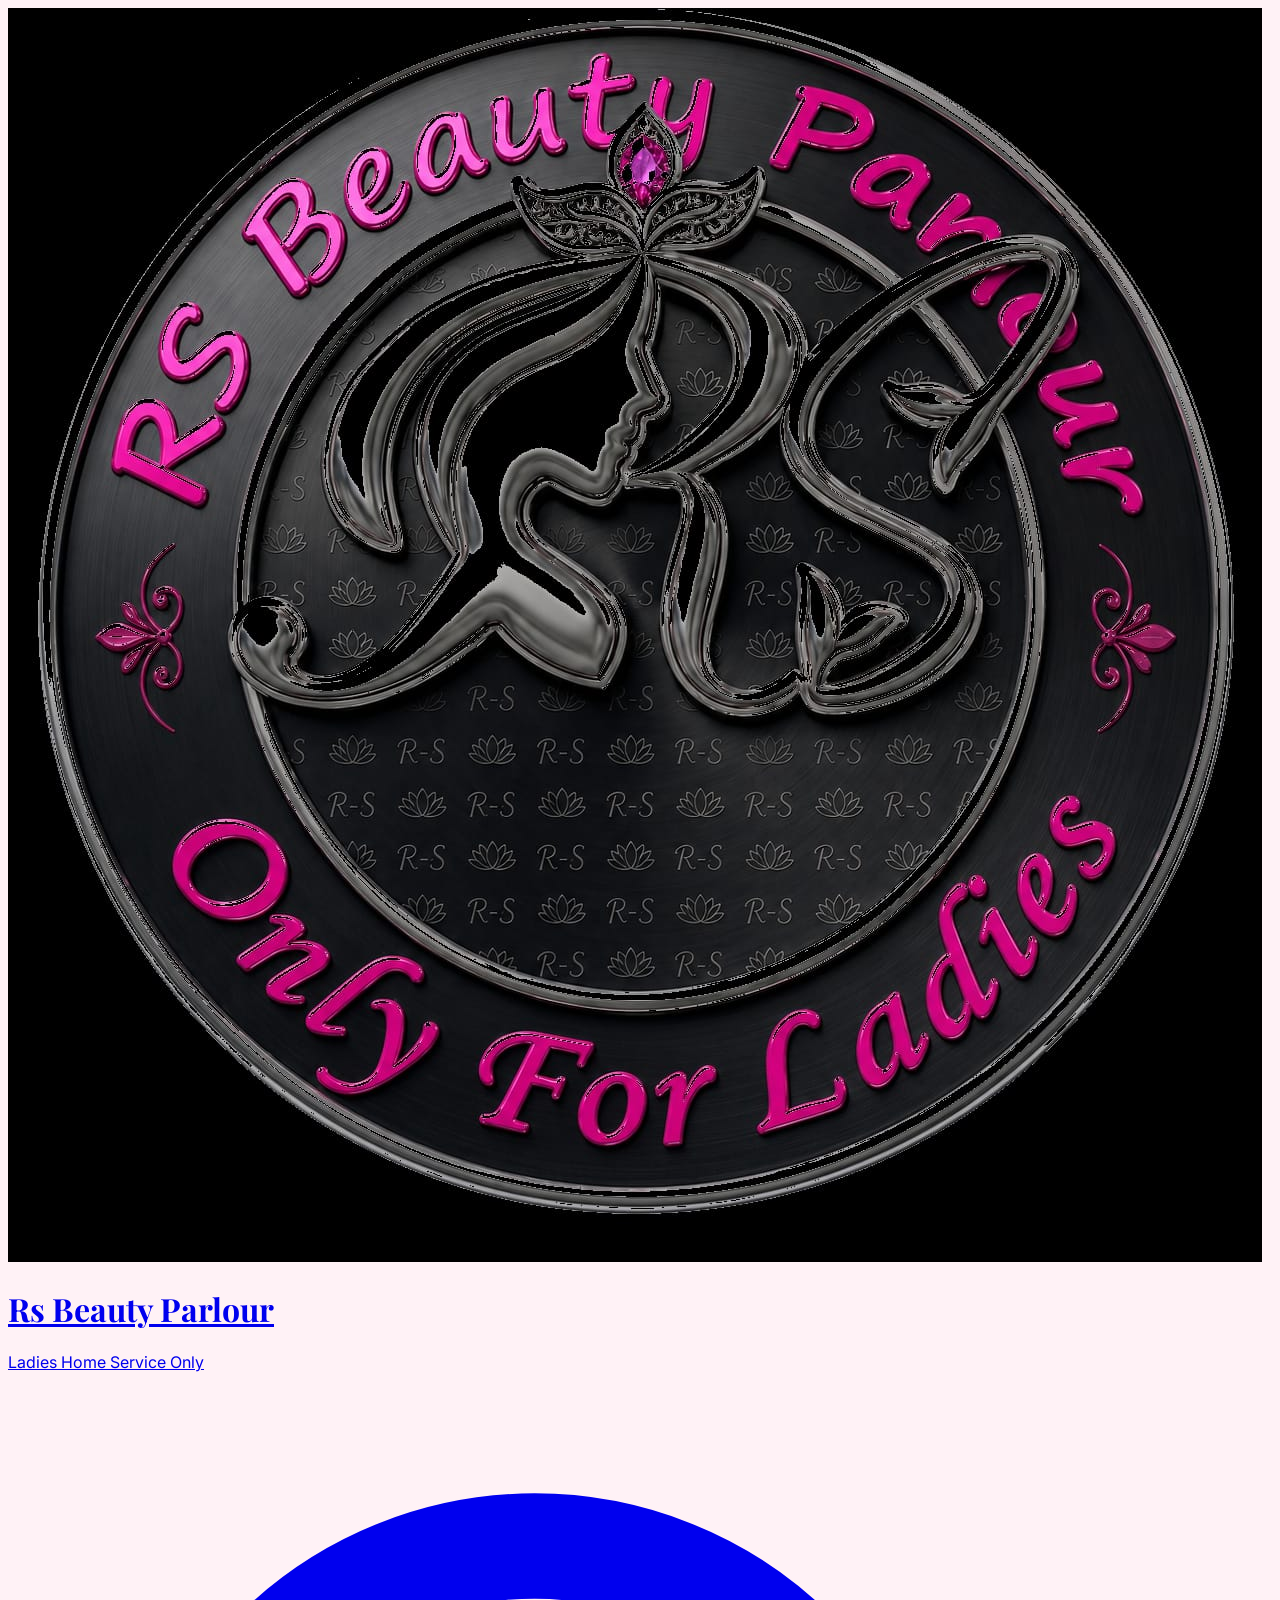
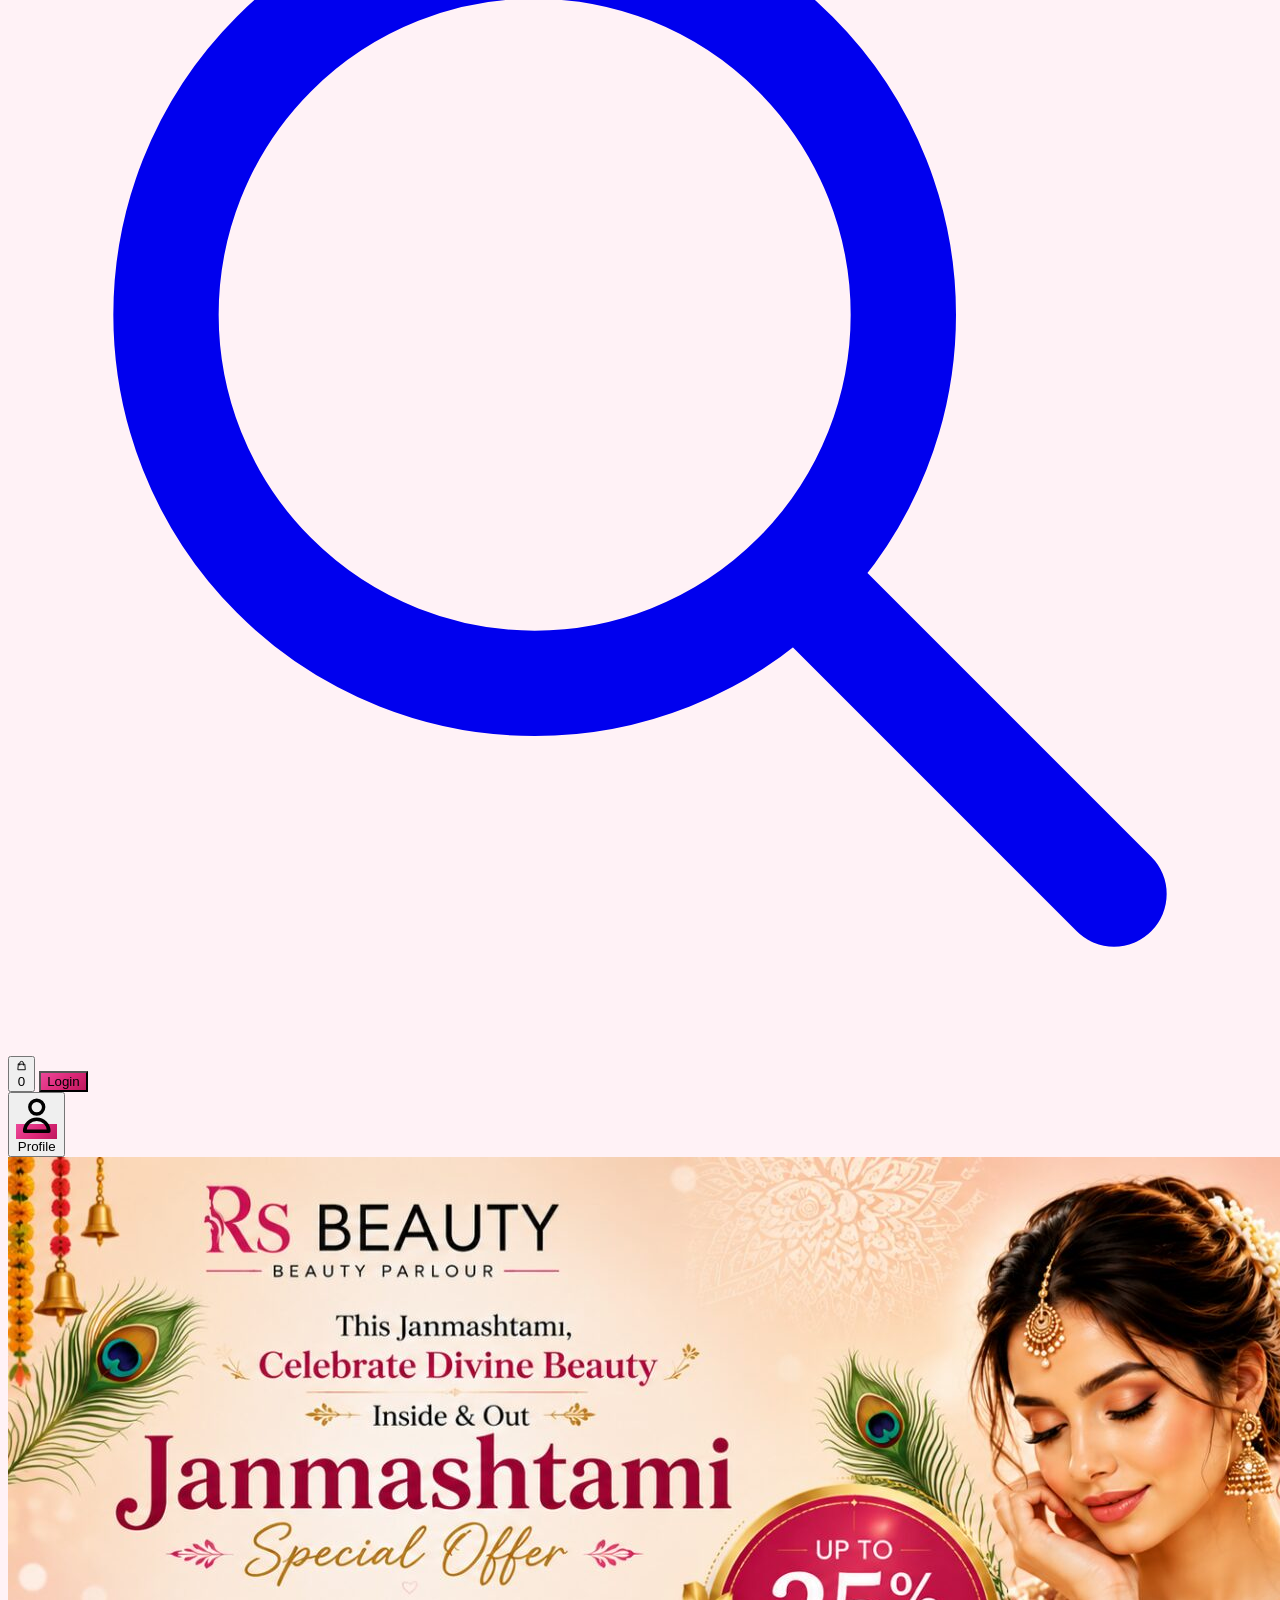
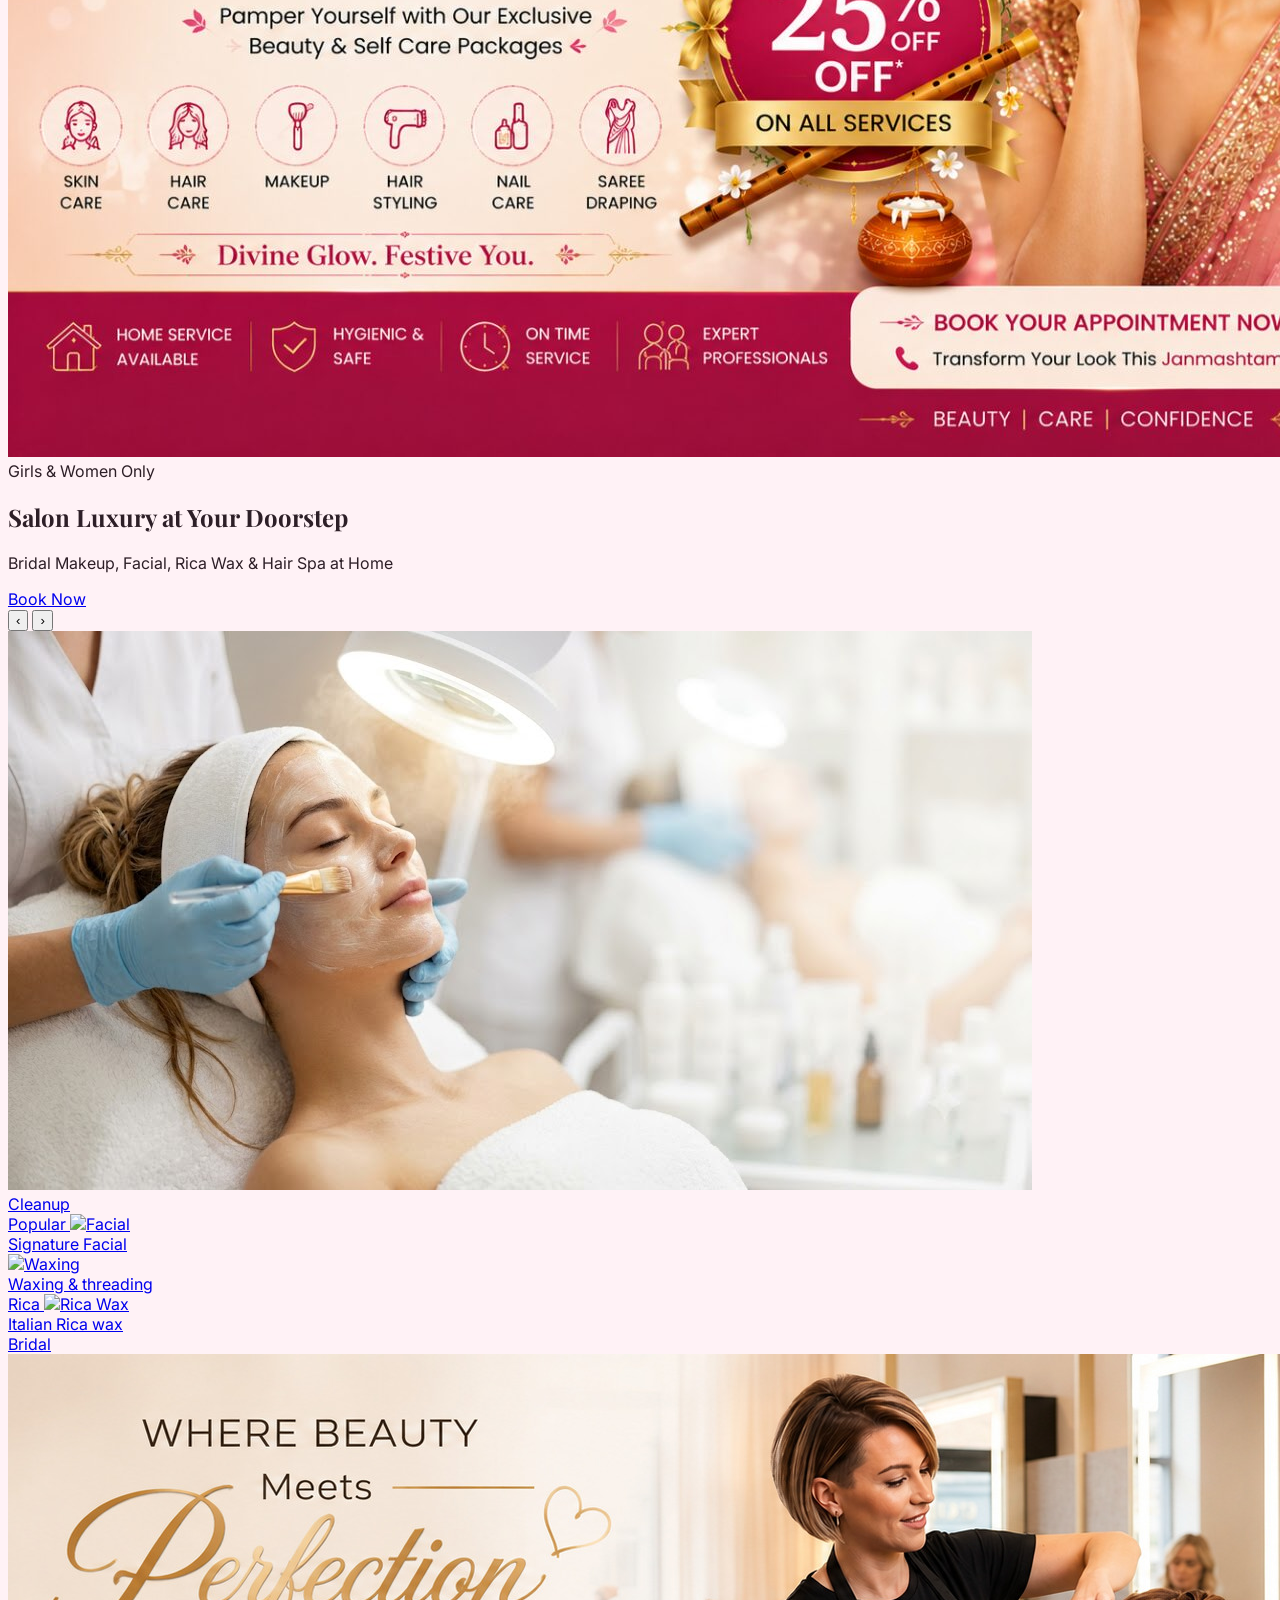
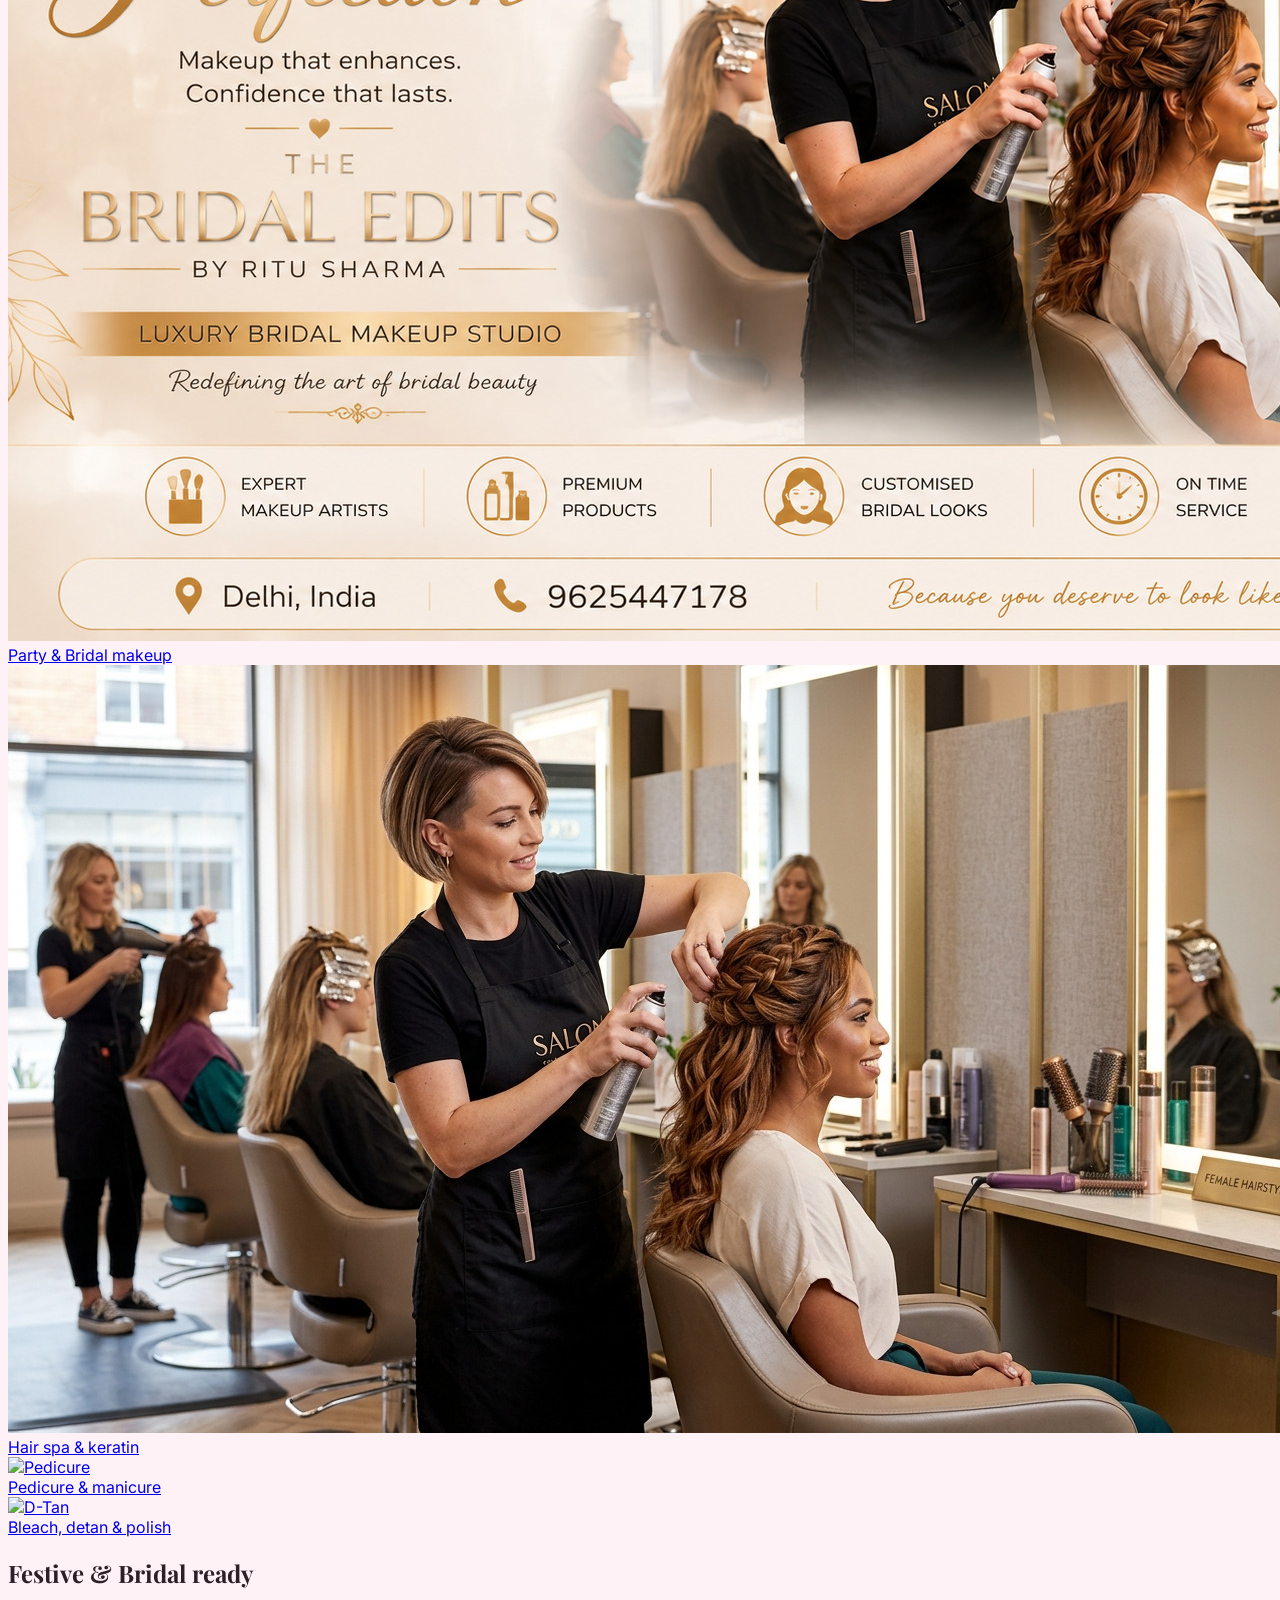
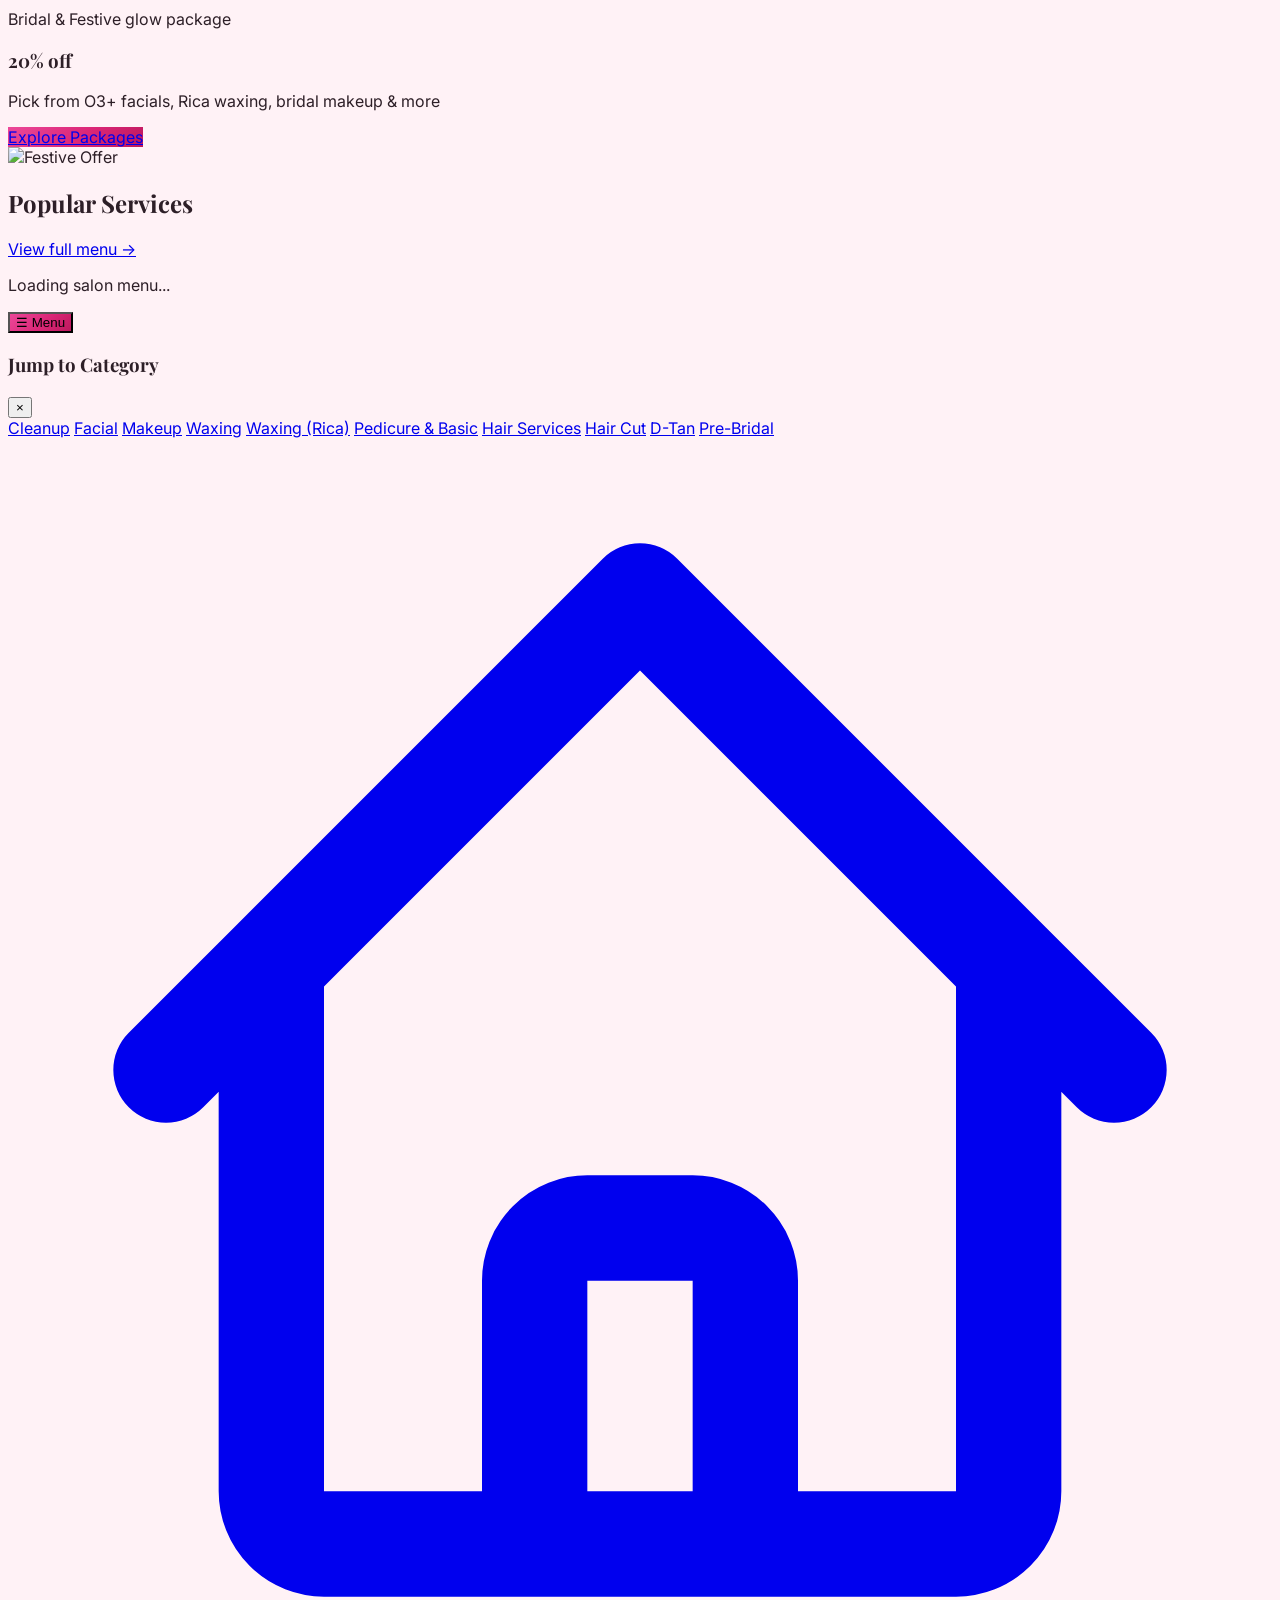
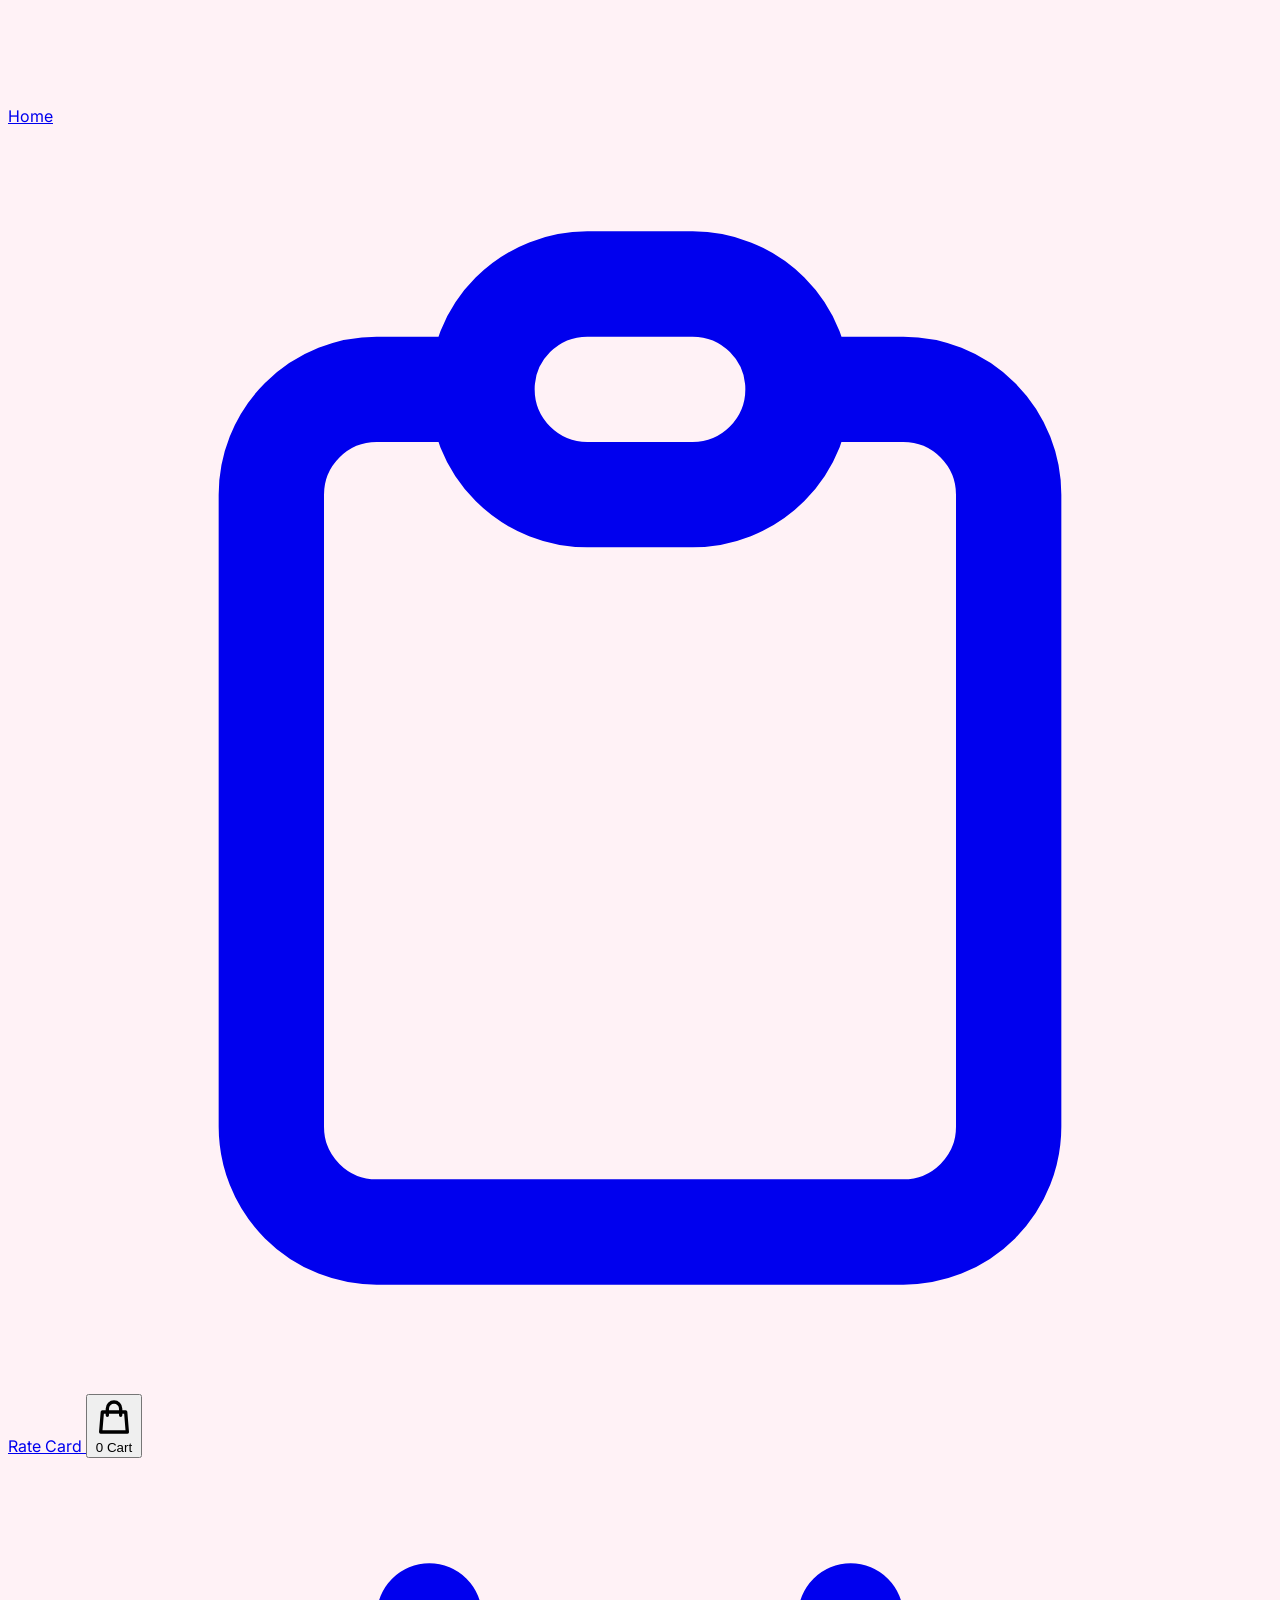
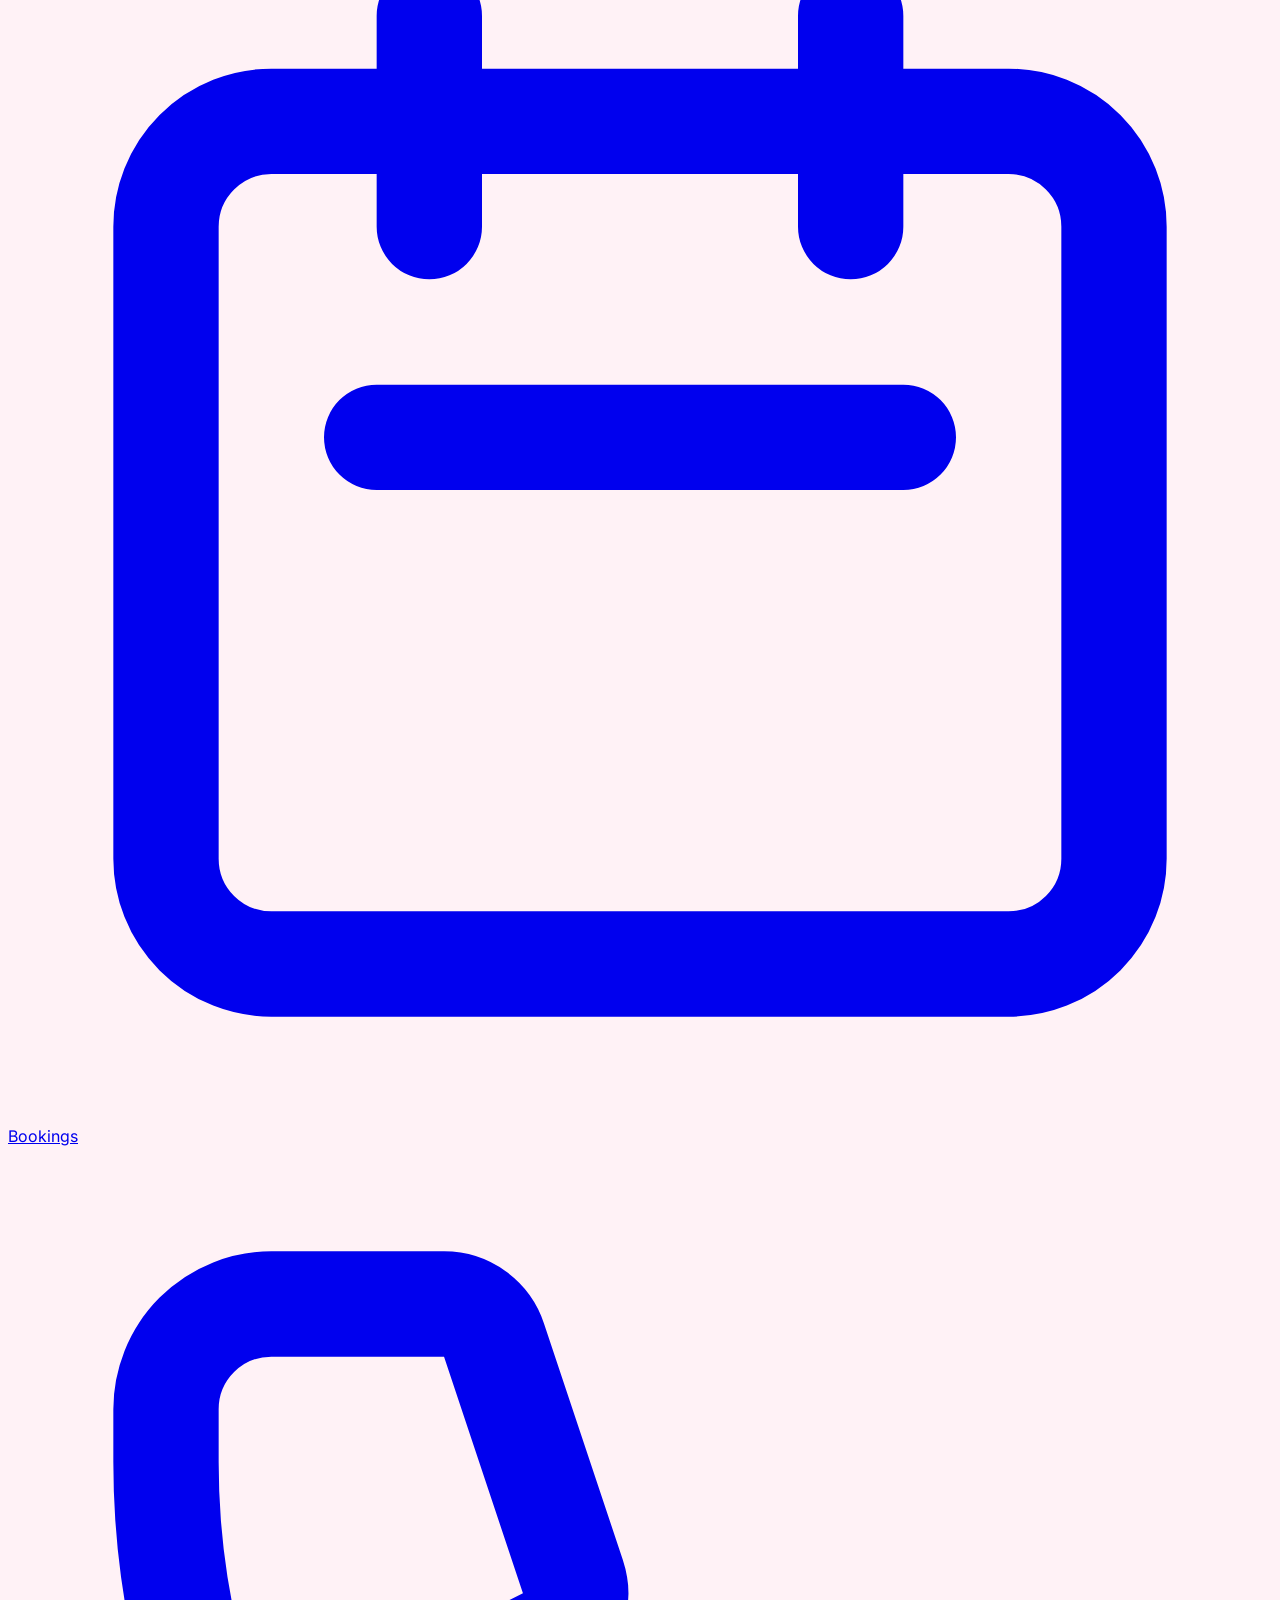
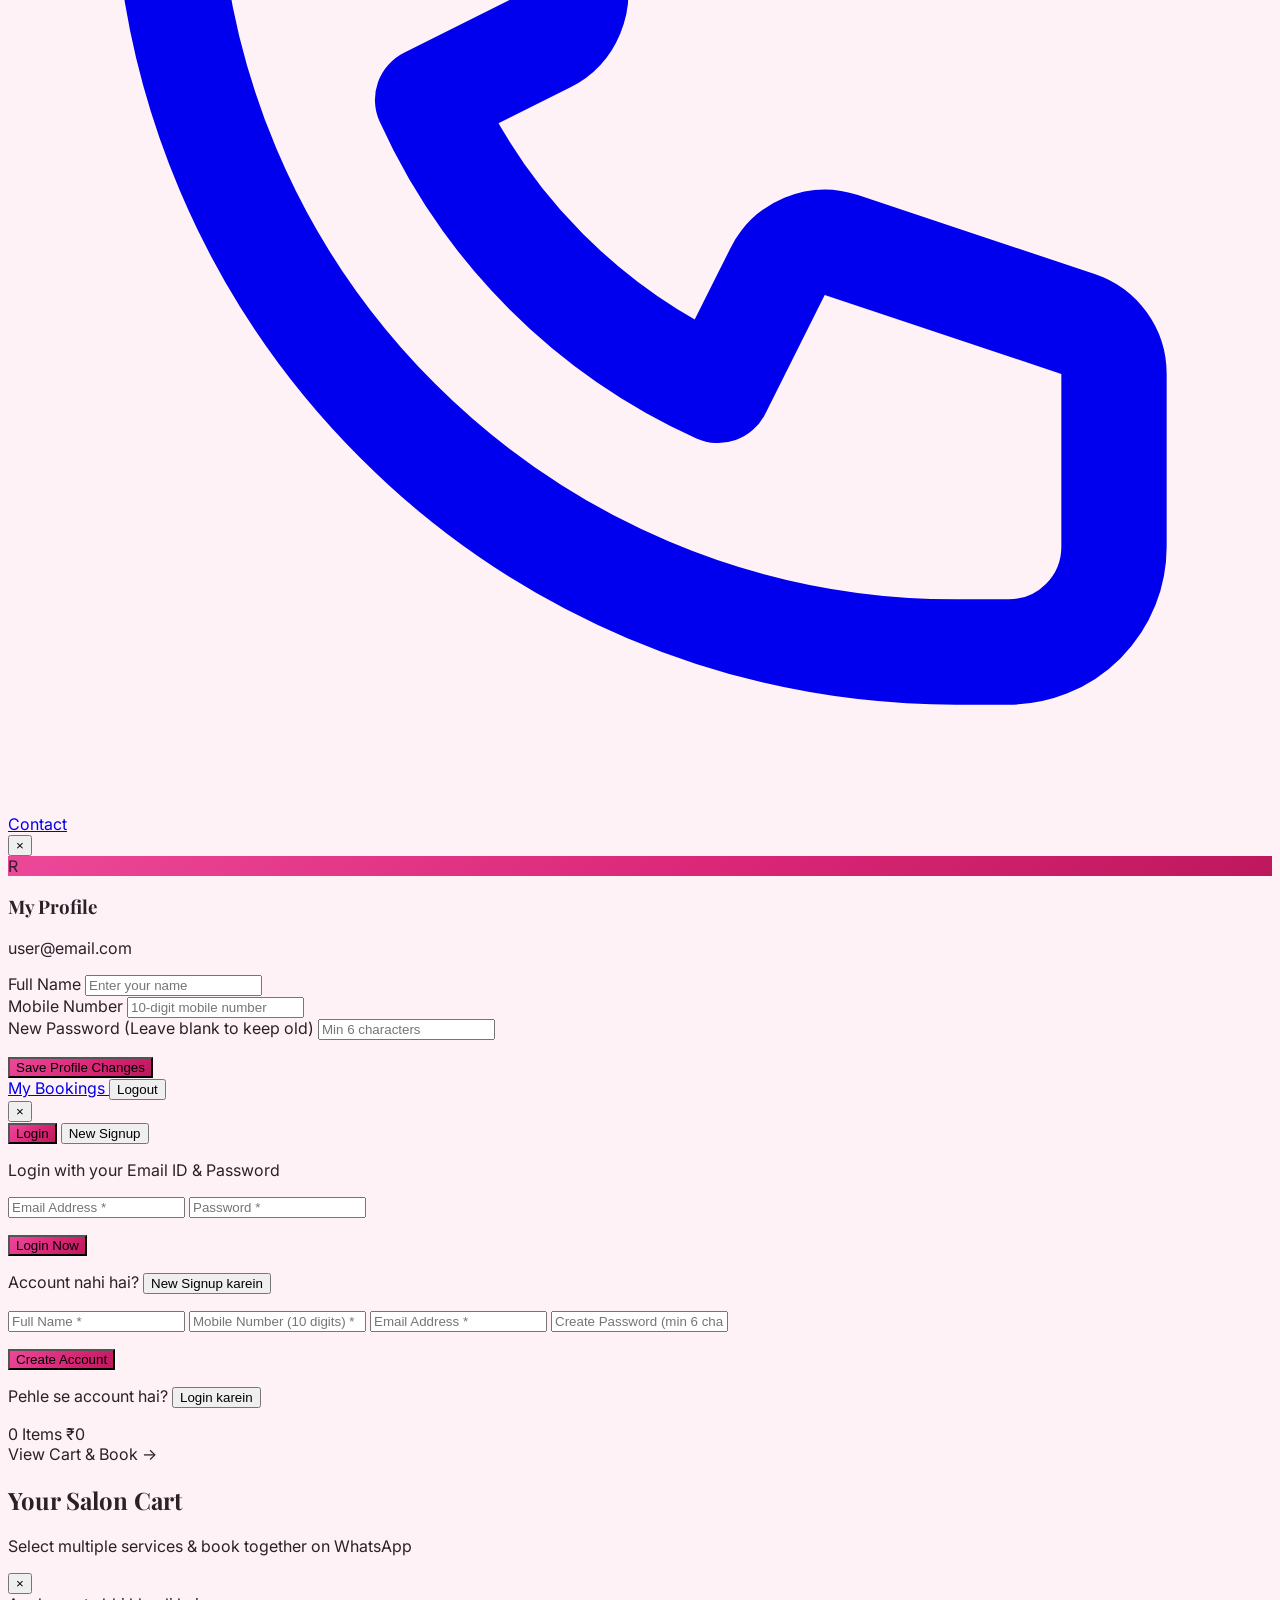
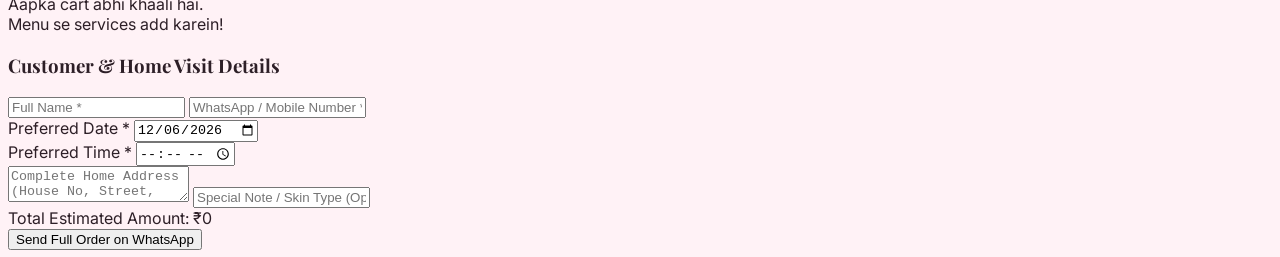
==== commit e701bc90: "Update index.html" ====
--- a/index.html
+++ b/index.html
@@ -9,9 +9,14 @@
   <link rel="stylesheet" href="assets/css/style.css">
   <style>
     @import url('https://fonts.googleapis.com/css2?family=Inter:wght@400;500;600;700;800&display=swap');
-    body { font-family: 'Inter', sans-serif; background-color: #fff5f8; color: #2d1f27; }
-    .uc-card-shadow { box-shadow: 0 3px 12px rgba(219, 39, 119, 0.14); }
+    body { font-family: 'Inter', sans-serif; background-color: #fff2f6; color: #2d1f27; }
+    .uc-card-shadow { box-shadow: 0 3px 12px rgba(219, 39, 119, 0.16); }
     .pink-grad { background: linear-gradient(135deg, #ec4899 0%, #db2777 55%, #be185d 100%); }
+    .menu-pink-card {
+      background: linear-gradient(135deg, #fff0f6 0%, #ffe4ef 55%, #fdf2f8 100%);
+      border: 1px solid #fbcfe8;
+      box-shadow: 0 4px 14px rgba(236, 72, 153, 0.08);
+    }
     .no-scrollbar::-webkit-scrollbar { display: none; }
     .slide { display: none; }
     .slide.active { display: block; animation: fade 0.5s ease-in-out; }
@@ -20,19 +25,19 @@
 </head>
 <body class="pb-32 md:pb-16">
 
-  <!-- TOP APP HEADER -->
+  <!-- TOP APP HEADER (Clickable Logo + Brand Name) -->
   <header class="bg-white/95 backdrop-blur sticky top-0 z-40 border-b border-pink-100 shadow-sm">
     <div class="max-w-3xl mx-auto px-4 py-3 flex justify-between items-center">
-      <div class="flex items-center gap-3">
-        <img src="assets/images/logo/logo.jpeg" onerror="this.src='https://placehold.co/100x100/db2777/white?text=RS'" alt="Rs Beauty" class="w-10 h-10 rounded-full object-cover border-2 border-pink-400">
+      <a href="index.html" class="flex items-center gap-3 group cursor-pointer" title="Go to Home">
+        <img src="assets/images/logo/logo.jpeg" onerror="this.src='https://placehold.co/100x100/db2777/white?text=RS'" alt="Rs Beauty" class="w-10 h-10 rounded-full object-cover border-2 border-pink-400 group-hover:scale-105 transition">
         <div>
-          <h1 class="text-base md:text-lg font-bold text-pink-900 leading-tight">Rs Beauty Parlour</h1>
+          <h1 class="text-base md:text-lg font-bold text-pink-900 group-hover:text-pink-600 transition leading-tight">Rs Beauty Parlour</h1>
           <p class="text-[11px] text-pink-600 font-medium flex items-center gap-1">
             <span class="w-2 h-2 rounded-full bg-pink-500 inline-block"></span>
             Ladies Home Service Only
           </p>
         </div>
-      </div>
+      </a>
 
       <div class="flex items-center gap-2">
         <a href="services.html" class="w-9 h-9 rounded-full bg-pink-50 border border-pink-200 flex items-center justify-center text-pink-700 hover:bg-pink-100" title="Search Services">
@@ -43,12 +48,10 @@
           <span class="cart-badge hidden absolute -top-1 -right-1 bg-pink-600 text-white text-[10px] font-bold w-4 h-4 rounded-full flex items-center justify-center">0</span>
         </button>
 
-        <!-- LOGIN BUTTON (Before Login) -->
         <button id="nav-auth-btn" onclick="openAuthModal('login')" class="text-xs font-semibold pink-grad text-white px-3.5 py-2 rounded-full shadow-sm">
           Login
         </button>
 
-        <!-- PROFILE ICON BUTTON (After Login) -->
         <div id="nav-user-box" class="hidden items-center gap-1.5">
           <button onclick="openProfileModal()" class="flex items-center gap-1.5 bg-pink-50 hover:bg-pink-100 text-pink-900 border border-pink-200 pl-1.5 pr-3 py-1 rounded-full transition" title="Edit Profile">
             <span class="w-7 h-7 rounded-full pink-grad text-white flex items-center justify-center">
@@ -92,7 +95,7 @@
     </section>
 
     <!-- 4-COLUMN CATEGORY TILE GRID -->
-    <section class="bg-white rounded-2xl p-4 border border-pink-100 shadow-sm">
+    <section class="bg-gradient-to-br from-white via-pink-50/70 to-rose-50 rounded-2xl p-4 border border-pink-200/80 shadow-sm">
       <div class="grid grid-cols-4 gap-x-3 gap-y-5 text-center">
         <a href="services.html?cat=Cleanup" class="group flex flex-col items-center">
           <div class="w-full aspect-square rounded-2xl bg-pink-50 overflow-hidden border border-pink-200 relative">
@@ -171,14 +174,14 @@
       </div>
     </section>
 
-    <!-- PINKISH SERVICE LIST -->
-    <section class="mt-6 bg-white rounded-2xl p-4 sm:p-5 border border-pink-100 shadow-sm">
-      <div class="flex justify-between items-center mb-2">
+    <!-- COLORFUL LIGHT PINKISH MENU CARDS -->
+    <section class="mt-6">
+      <div class="flex justify-between items-center mb-3">
         <h2 class="text-lg font-extrabold text-pink-950">Popular Services</h2>
         <a href="services.html" class="text-xs font-bold text-pink-600 hover:underline">View full menu →</a>
       </div>
 
-      <div id="home-services-list" class="divide-y divide-pink-100">
+      <div id="home-services-list" class="space-y-3.5">
         <p class="text-xs text-pink-400 py-6 text-center">Loading salon menu...</p>
       </div>
     </section>
@@ -242,7 +245,7 @@
     </div>
   </nav>
 
-  <!-- CUSTOMER PROFILE & EDIT MODAL (Opens on Profile Icon Click) -->
+  <!-- CUSTOMER PROFILE & EDIT MODAL -->
   <div id="profile-modal" class="fixed inset-0 bg-pink-950/60 hidden items-center justify-center z-50 p-4" onclick="if(event.target===this) closeProfileModal()">
     <div class="bg-white rounded-2xl max-w-sm w-full p-6 relative shadow-2xl border border-pink-100">
       <button onclick="closeProfileModal()" class="absolute right-4 top-3 text-pink-400 hover:text-pink-700 text-xl font-bold">×</button>
@@ -303,7 +306,6 @@
 
       <p id="auth-subtitle" class="text-xs text-gray-500 text-center mt-3">Login with your Email ID & Password</p>
 
-      <!-- LOGIN FORM (Only Email + Password) -->
       <div id="login-form-box" class="mt-4 space-y-3">
         <input type="email" id="login-email" placeholder="Email Address *" class="w-full border border-pink-200 rounded-lg px-3 py-2.5 text-sm focus:outline-none focus:border-pink-500">
         <input type="password" id="login-pass" placeholder="Password *" class="w-full border border-pink-200 rounded-lg px-3 py-2.5 text-sm focus:outline-none focus:border-pink-500">
@@ -316,7 +318,6 @@
         </p>
       </div>
 
-      <!-- SIGNUP FORM (Name + Mobile + Email + Password) -->
       <div id="signup-form-box" class="hidden mt-4 space-y-3">
         <input type="text" id="cust-name" placeholder="Full Name *" class="w-full border border-pink-200 rounded-lg px-3 py-2.5 text-sm focus:outline-none focus:border-pink-500">
         <input type="tel" id="cust-phone" placeholder="Mobile Number (10 digits) *" class="w-full border border-pink-200 rounded-lg px-3 py-2.5 text-sm focus:outline-none focus:border-pink-500">
@@ -363,6 +364,12 @@
       'Pre-Bridal': 'assets/images/services/makeup.jpg'
     };
 
+    const cardGradients = [
+      'from-pink-50 via-rose-50/90 to-fuchsia-50/80 border-pink-200',
+      'from-rose-50 via-pink-100/70 to-amber-50/60 border-rose-200',
+      'from-fuchsia-50/80 via-pink-50 to-rose-100/70 border-pink-200'
+    ];
+
     function toggleQuickMenu() {
       const m = document.getElementById('quick-menu-modal');
       m.classList.toggle('hidden');
@@ -384,31 +391,32 @@
       const { data: services } = await sb.from('services').select('*').order('created_at', { ascending: true }).limit(10);
       if (!services || services.length === 0) return;
 
-      document.getElementById('home-services-list').innerHTML = services.map(s => {
+      document.getElementById('home-services-list').innerHTML = services.map((s, idx) => {
         const safeName = s.name.replace(/'/g, "\\'");
         const safeCat = (s.category || 'Salon').replace(/'/g, "\\'");
         const img = s.image_url || defaultImgs[s.category] || 'assets/images/services/facial.jpg';
+        const grad = cardGradients[idx % cardGradients.length];
         return `
-        <div class="py-5 flex justify-between items-start gap-4">
+        <div class="bg-gradient-to-br ${grad} border rounded-2xl p-4 shadow-sm hover:shadow-md transition flex justify-between items-start gap-4">
           <div class="flex-1 pr-1">
-            <span class="text-[10px] font-bold uppercase tracking-wider bg-pink-100 text-pink-700 px-2 py-0.5 rounded-full">${s.category || 'Salon'}</span>
-            <h3 class="text-base font-bold text-gray-900 mt-1">${s.name}</h3>
+            <span class="text-[10px] font-bold uppercase tracking-wider bg-white/90 text-pink-700 border border-pink-200 px-2.5 py-0.5 rounded-full">${s.category || 'Salon'}</span>
+            <h3 class="text-base font-bold text-pink-950 mt-1.5">${s.name}</h3>
             <div class="flex items-center gap-2 mt-1 text-xs">
-              <span class="font-bold text-pink-700 text-sm">₹${s.price}</span>
-              <span class="text-gray-400">• Doorstep Home Visit</span>
+              <span class="font-extrabold text-pink-700 text-sm">₹${s.price}</span>
+              <span class="text-pink-800/60">• Doorstep Home Visit</span>
             </div>
-            <ul class="mt-2 space-y-1 text-xs text-gray-600 list-disc pl-4">
+            <ul class="mt-2 space-y-1 text-xs text-gray-700 list-disc pl-4">
               <li>${s.description || 'Hygienic single-use salon kit included'}</li>
               <li>Strictly for girls & women at home</li>
             </ul>
-            <a href="booking.html?service=${encodeURIComponent(s.name + ' (₹' + s.price + ')')}" class="inline-block mt-3 text-xs font-bold text-pink-600 hover:underline">
+            <a href="booking.html?service=${encodeURIComponent(s.name + ' (₹' + s.price + ')')}" class="inline-block mt-3 text-xs font-bold text-pink-700 hover:underline">
               Direct single book →
             </a>
           </div>
 
           <div class="relative w-28 sm:w-32 shrink-0 pb-3">
-            <img src="${img}" onerror="this.src='https://images.unsplash.com/photo-1570172619644-dfd03ed5d881?auto=format&fit=crop&w=300&q=80'" class="w-28 sm:w-32 h-28 sm:h-32 rounded-2xl object-cover border border-pink-200" alt="${s.name}">
-            <button onclick="addToCart('${s.id}', '${safeName}', ${s.price}, '${safeCat}')" class="absolute bottom-0 inset-x-3 bg-white hover:bg-pink-50 text-pink-600 border border-pink-300 uc-card-shadow py-1.5 rounded-lg text-xs font-bold transition">
+            <img src="${img}" onerror="this.src='https://images.unsplash.com/photo-1570172619644-dfd03ed5d881?auto=format&fit=crop&w=300&q=80'" class="w-28 sm:w-32 h-28 sm:h-32 rounded-2xl object-cover border-2 border-white shadow-sm" alt="${s.name}">
+            <button onclick="addToCart('${s.id}', '${safeName}', ${s.price}, '${safeCat}')" class="absolute bottom-0 inset-x-3 bg-white hover:bg-pink-600 hover:text-white text-pink-600 border border-pink-300 uc-card-shadow py-1.5 rounded-lg text-xs font-bold transition">
               Add
             </button>
           </div>
@@ -416,7 +424,6 @@
       }).join('');
     }
 
-    // PROFILE MODAL FUNCTIONS
     function openProfileModal() {
       if (!activeUser) return;
       const fullName = activeUser.user_metadata?.full_name || activeUser.email.split('@')[0];
@@ -469,7 +476,6 @@
         return;
       }
 
-      // Sync updated Name & Phone to customers table for Admin Panel
       await sb.from('customers').upsert([{
         id: activeUser.id,
         full_name,
@@ -487,7 +493,6 @@
       msgEl.innerText = '✓ Profile successfully updated!';
     }
 
-    // AUTH MODAL FUNCTIONS
     function switchAuthTab(mode) {
       const loginBox = document.getElementById('login-form-box');
       const signupBox = document.getElementById('signup-form-box');
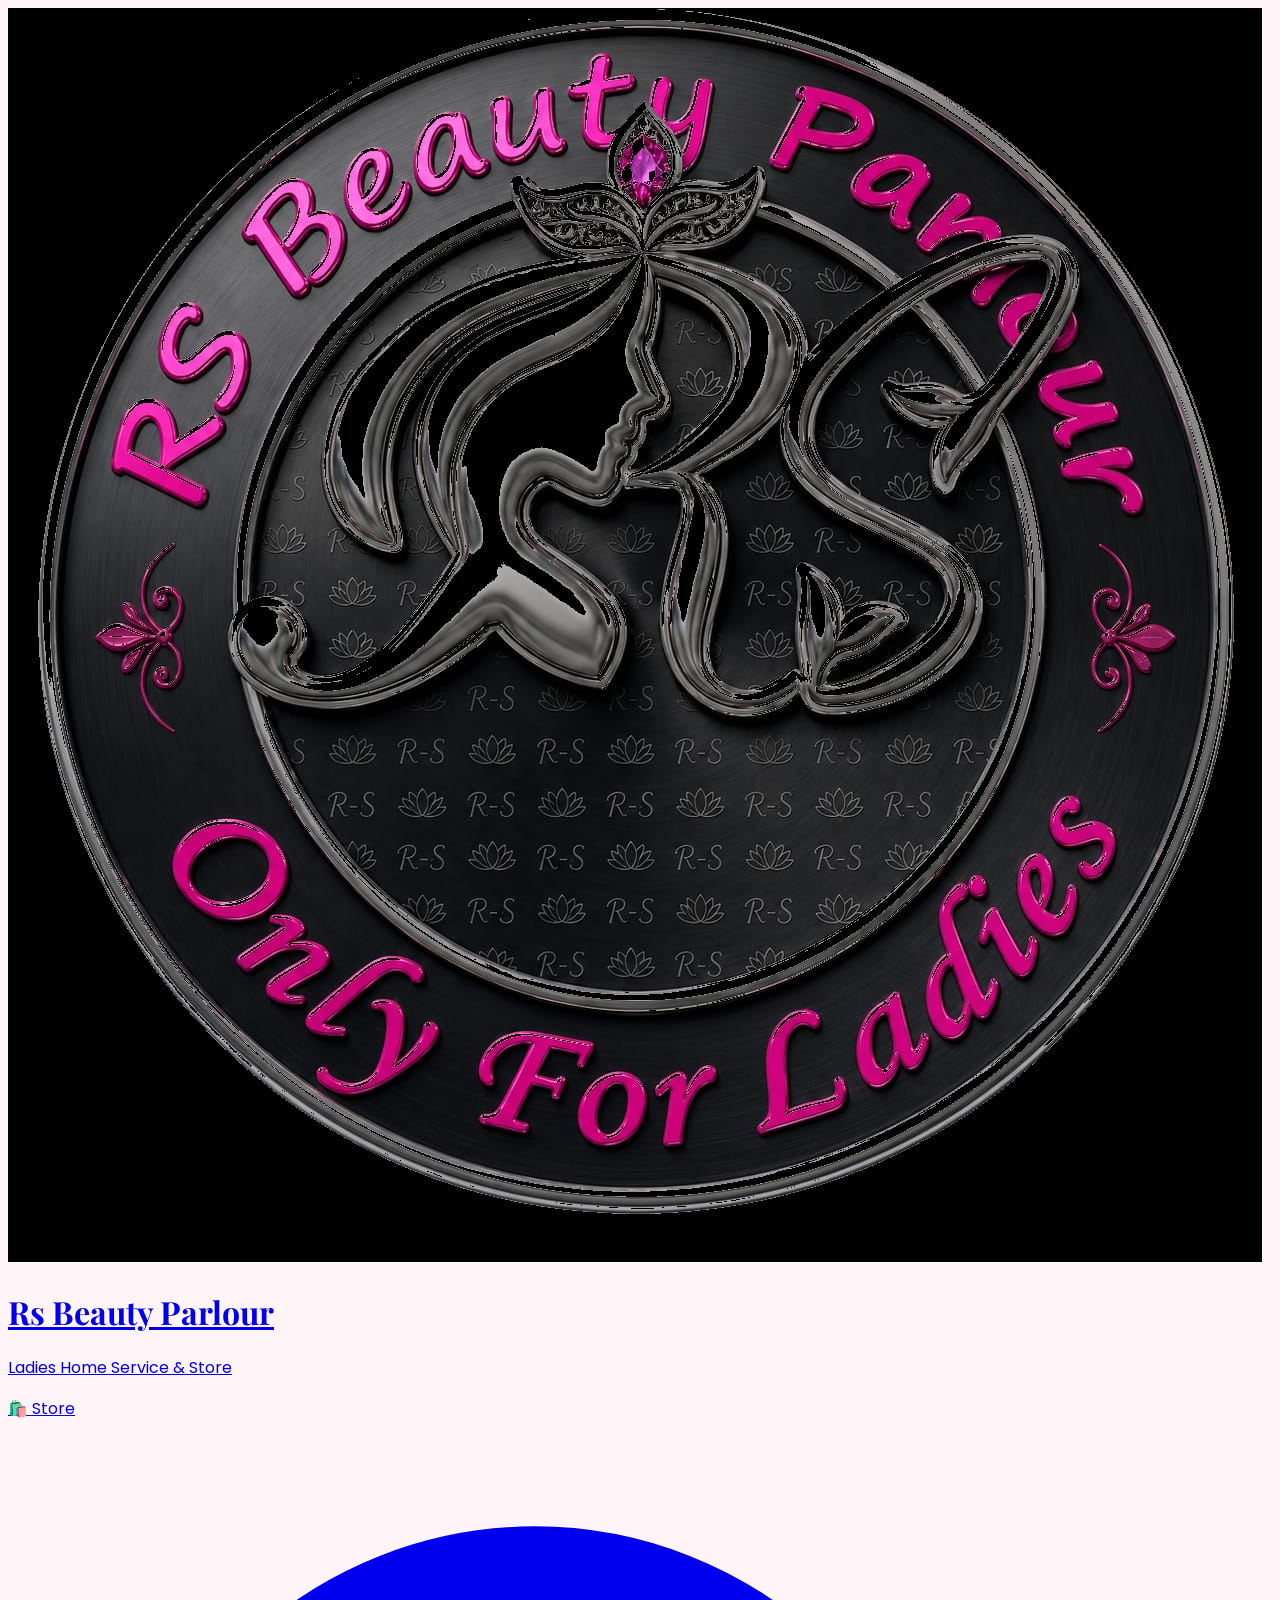
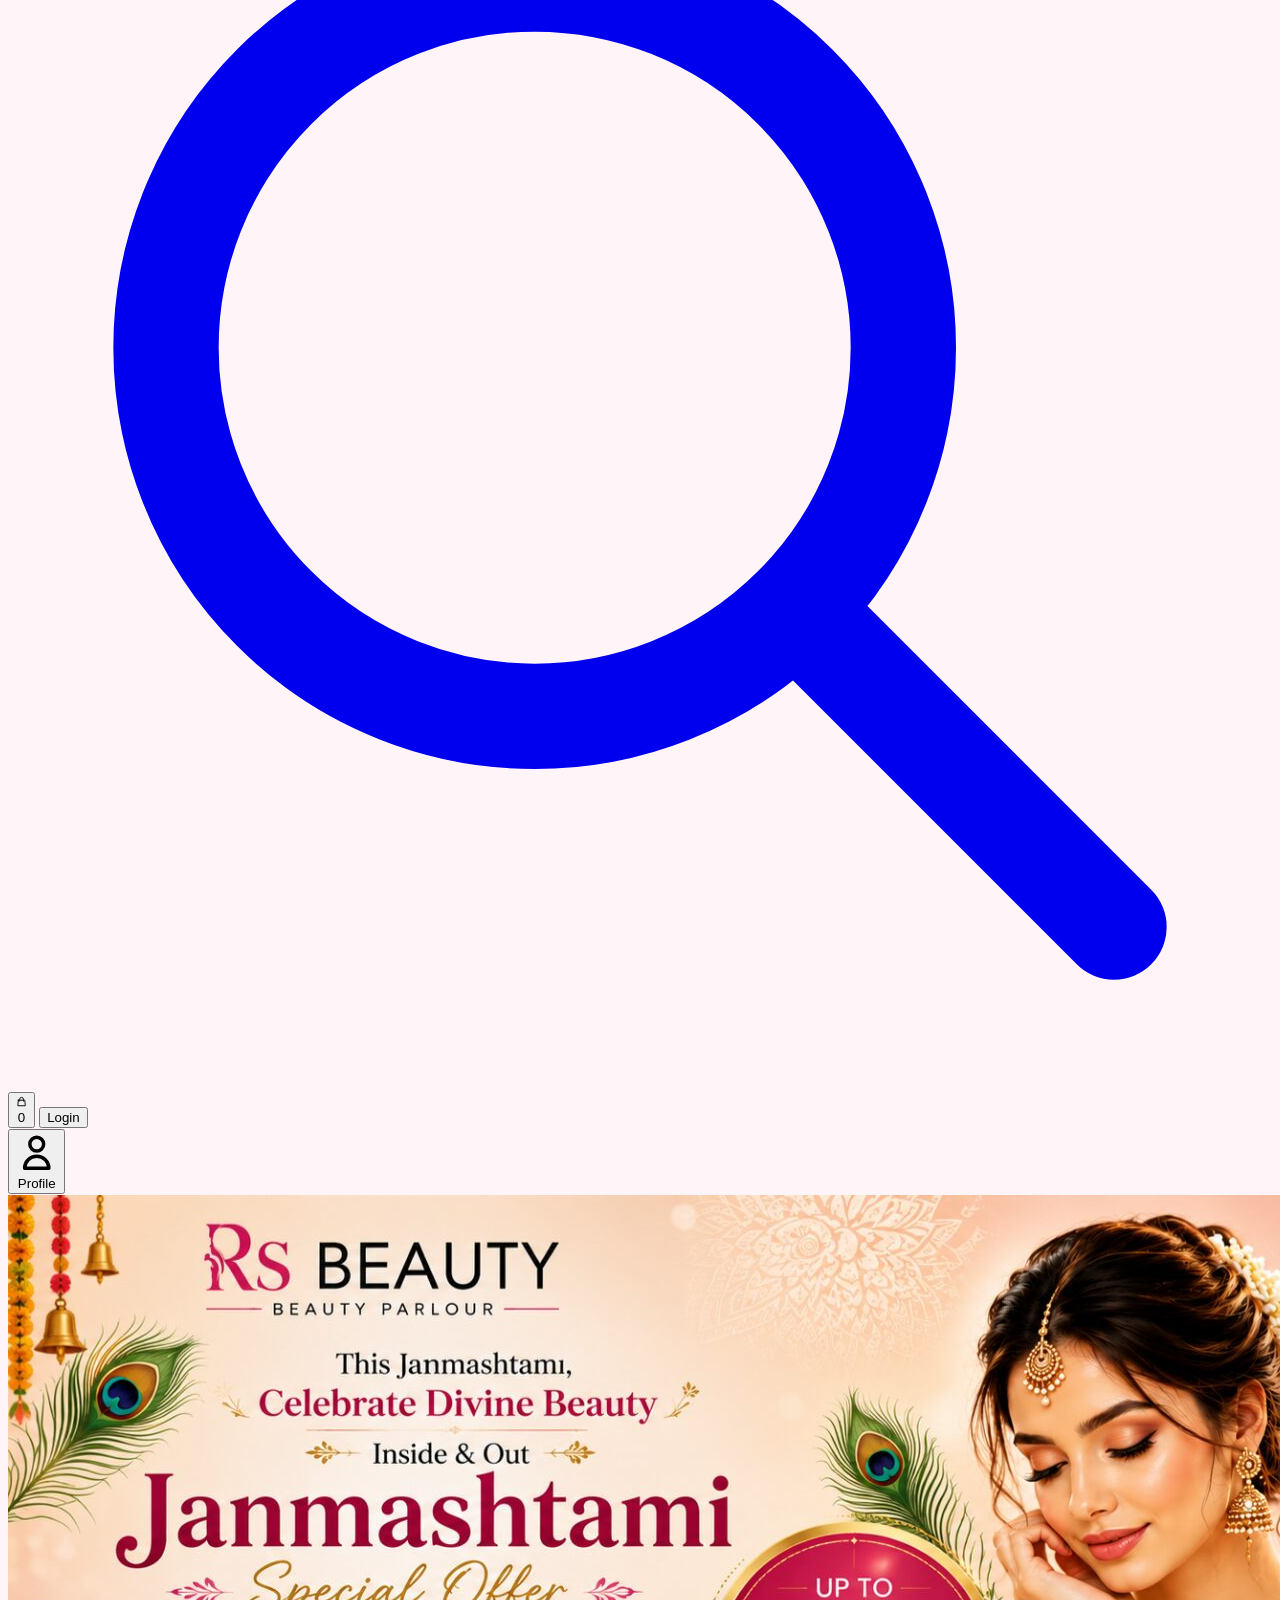
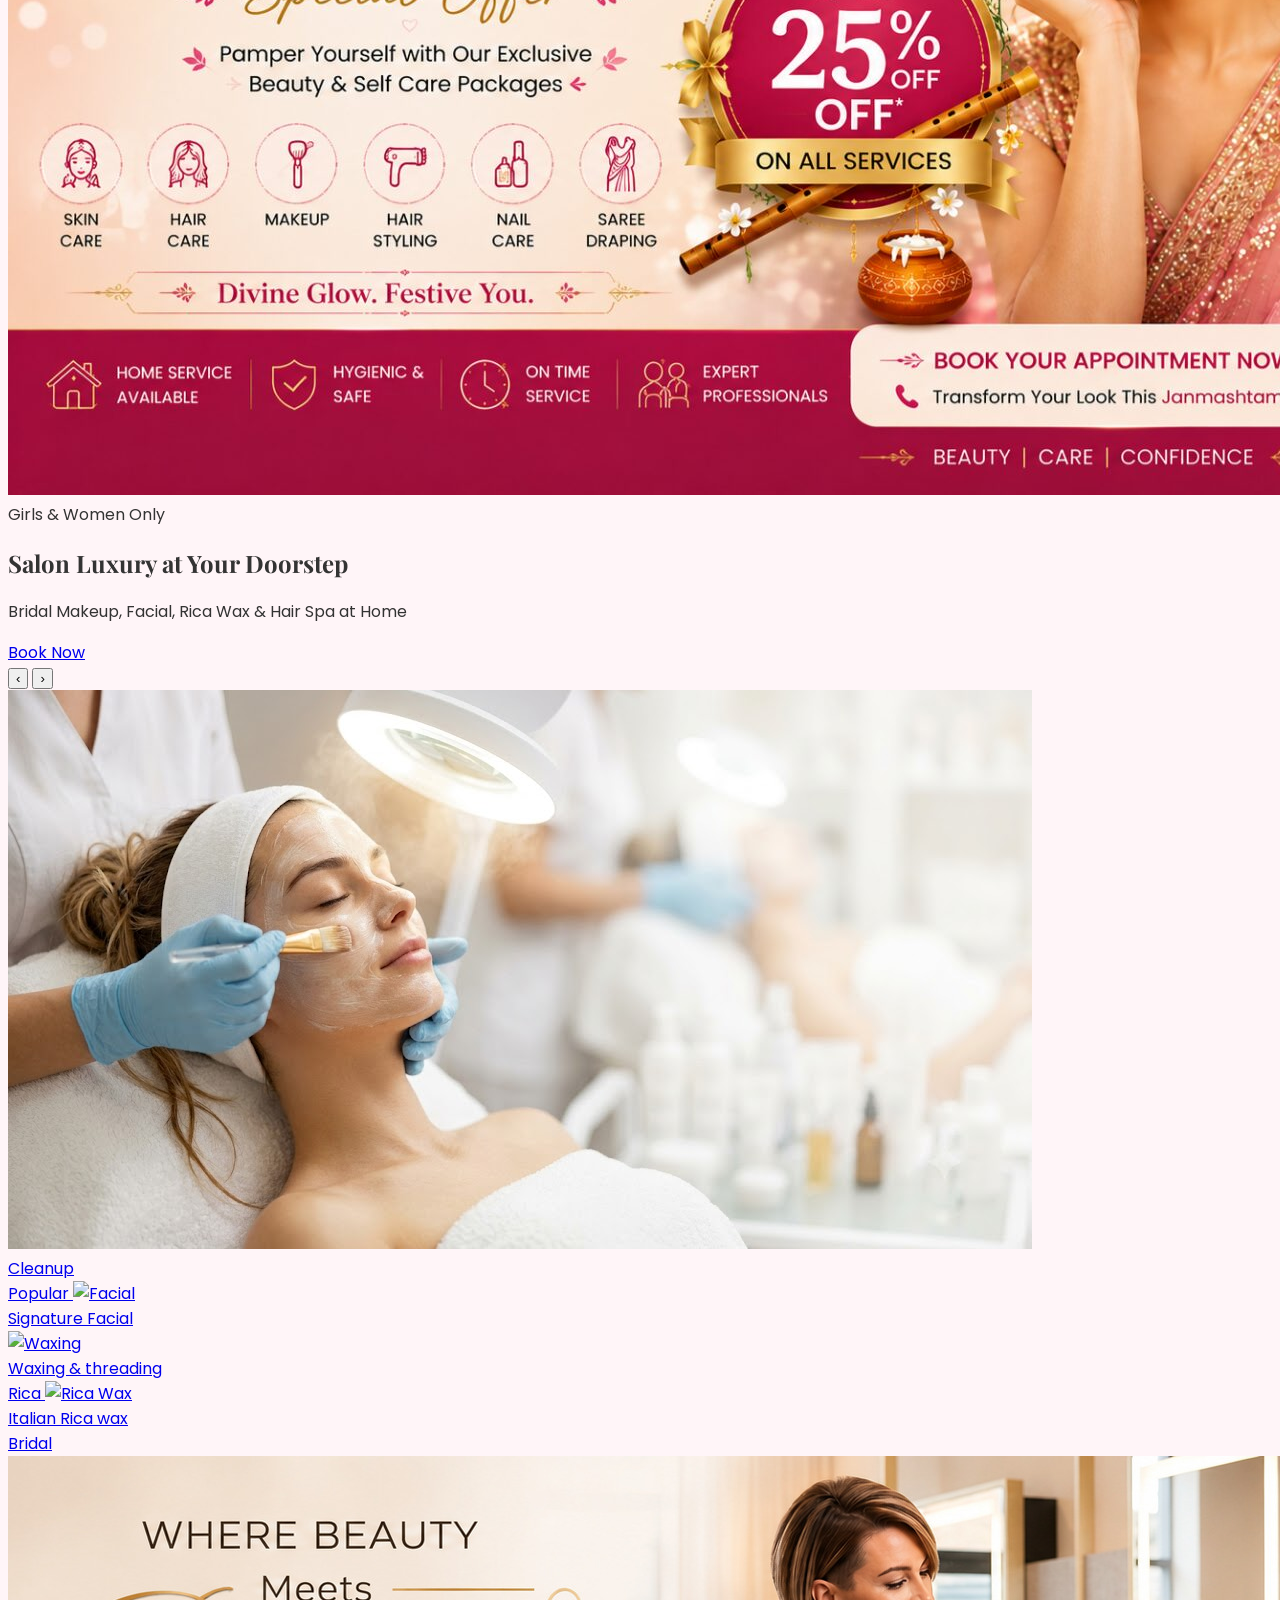
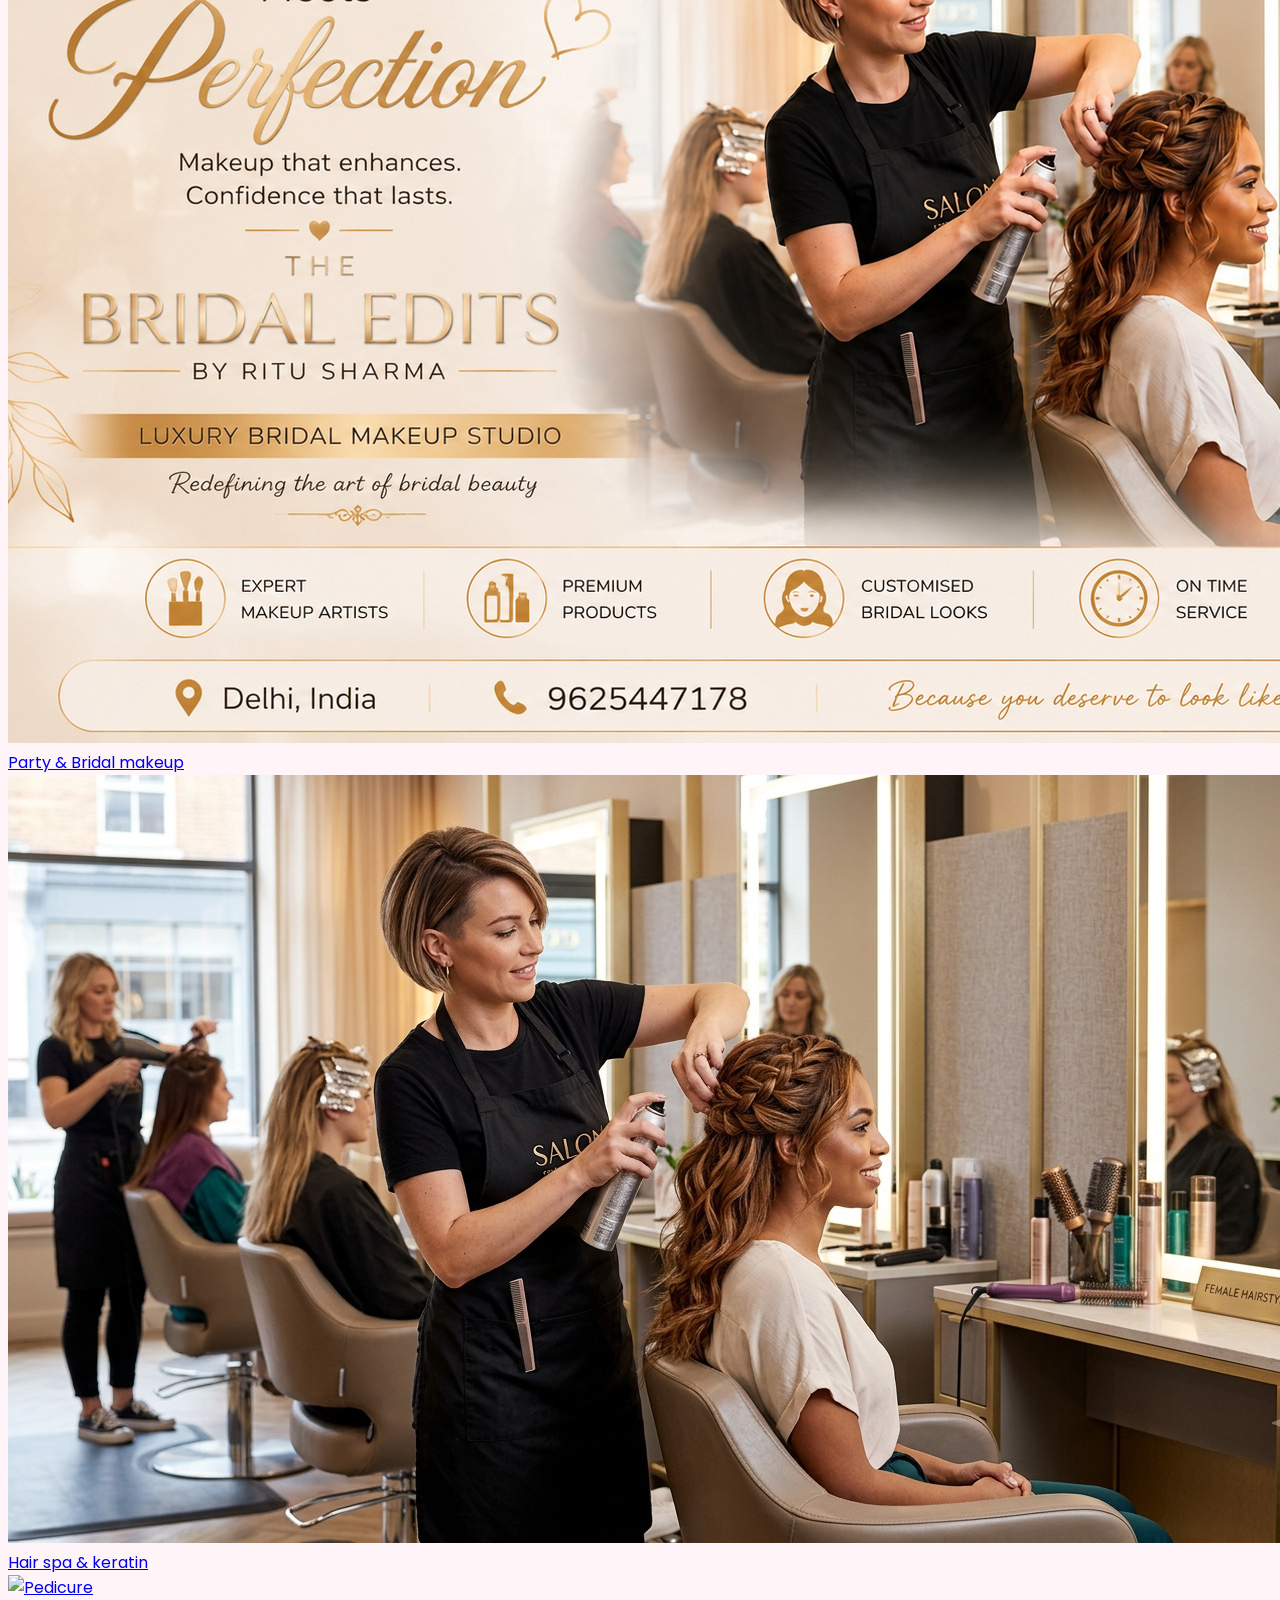
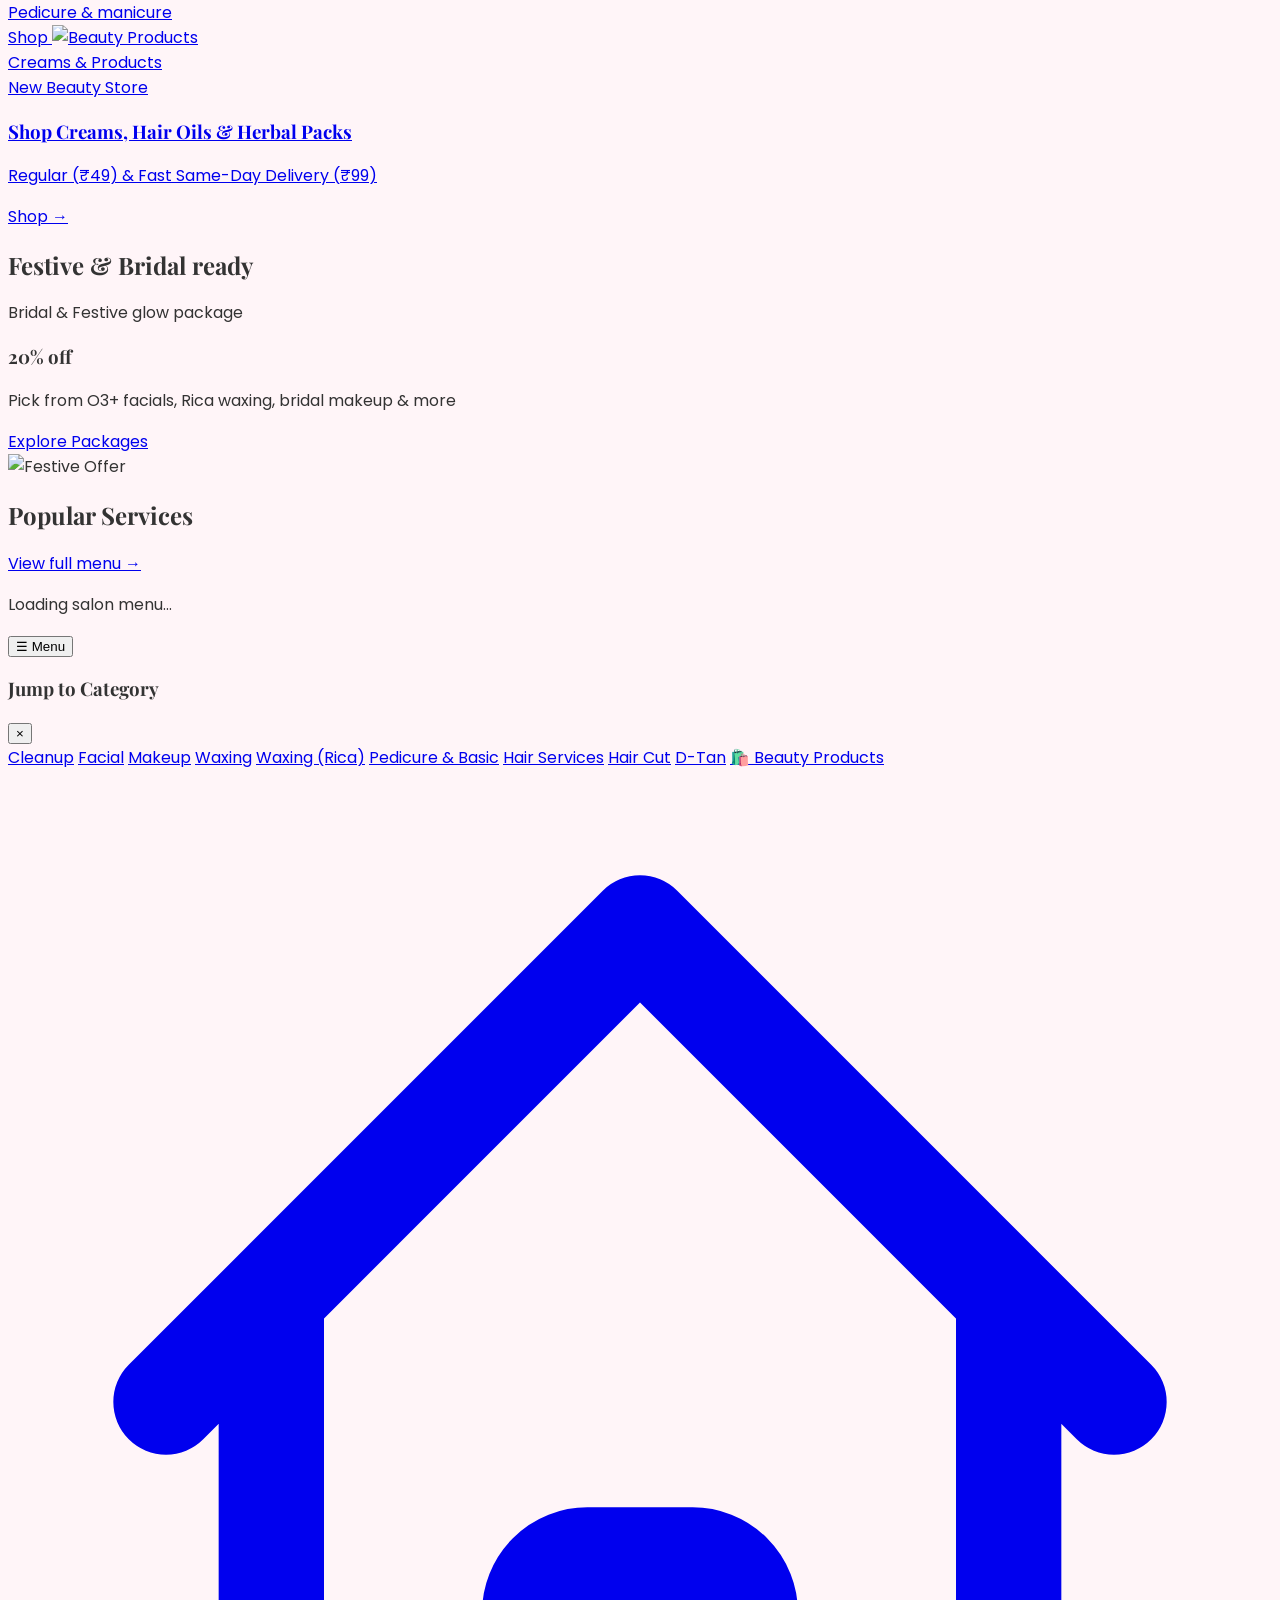
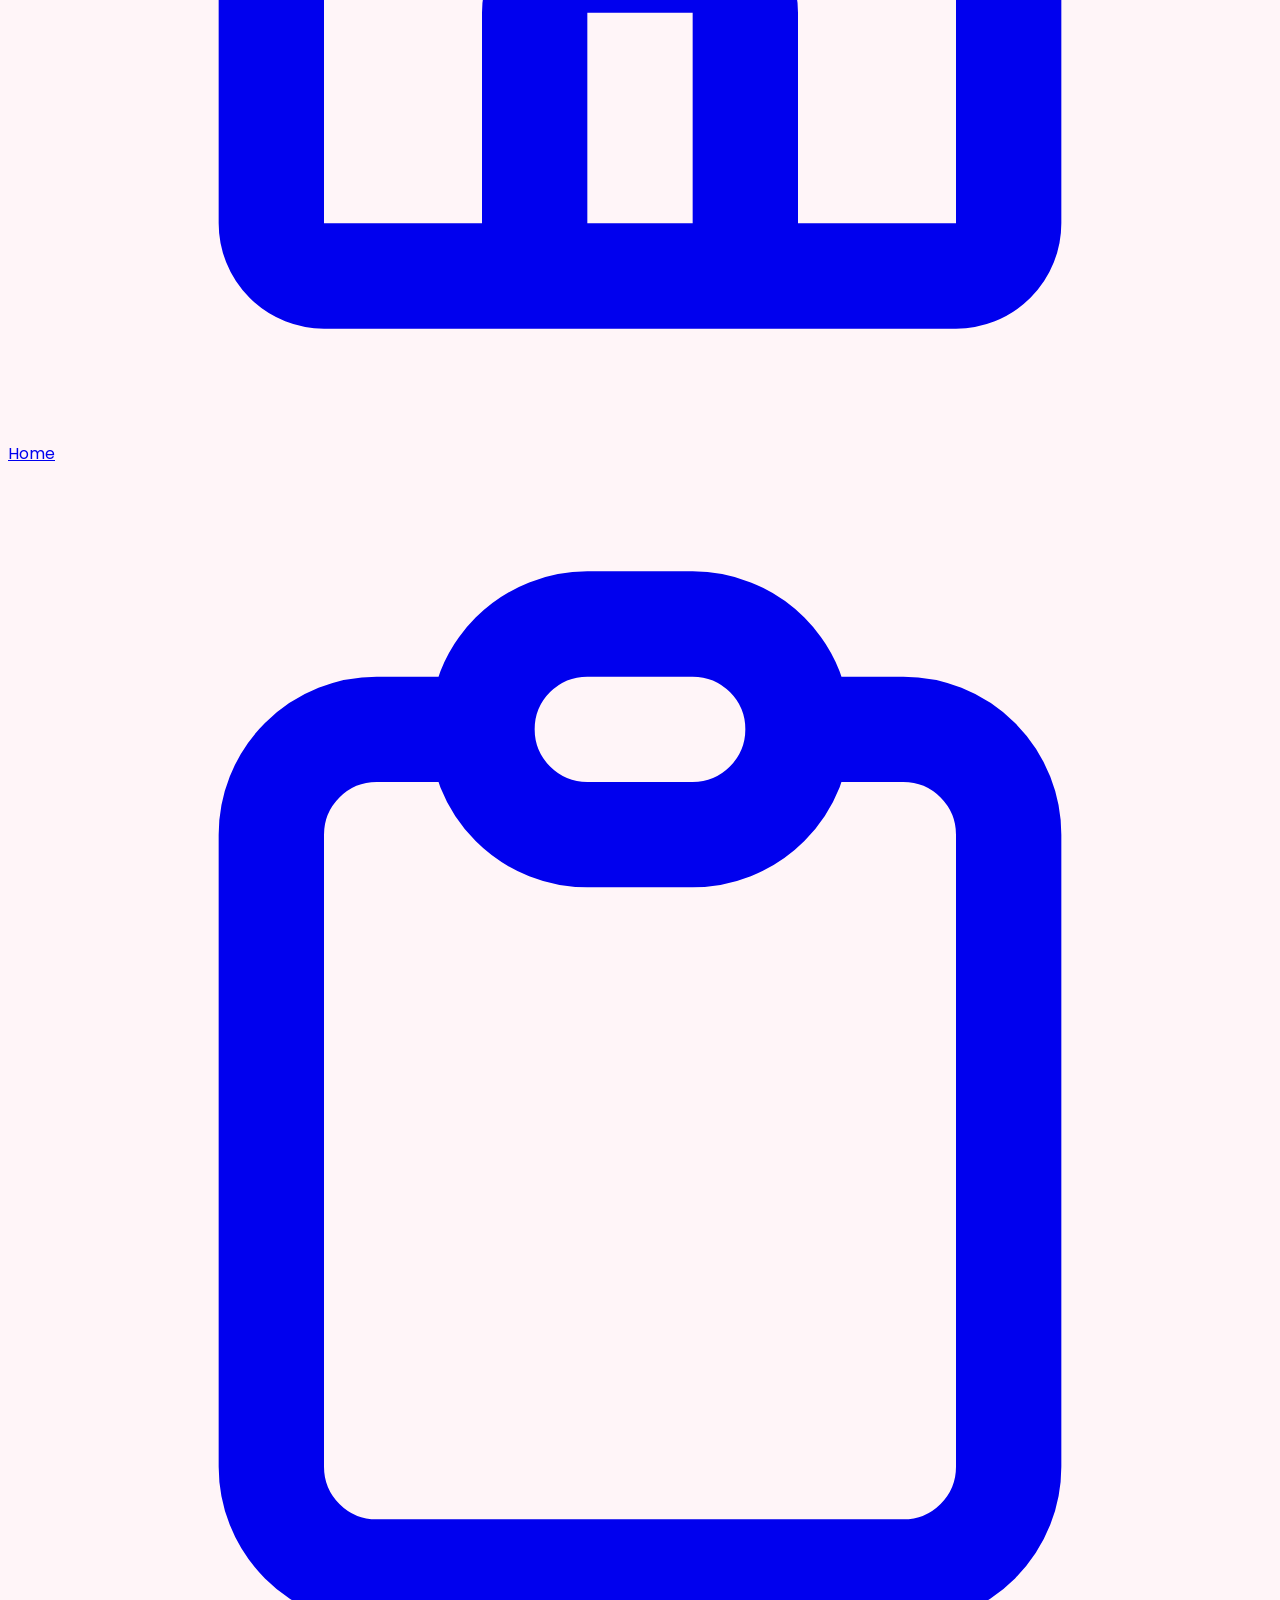
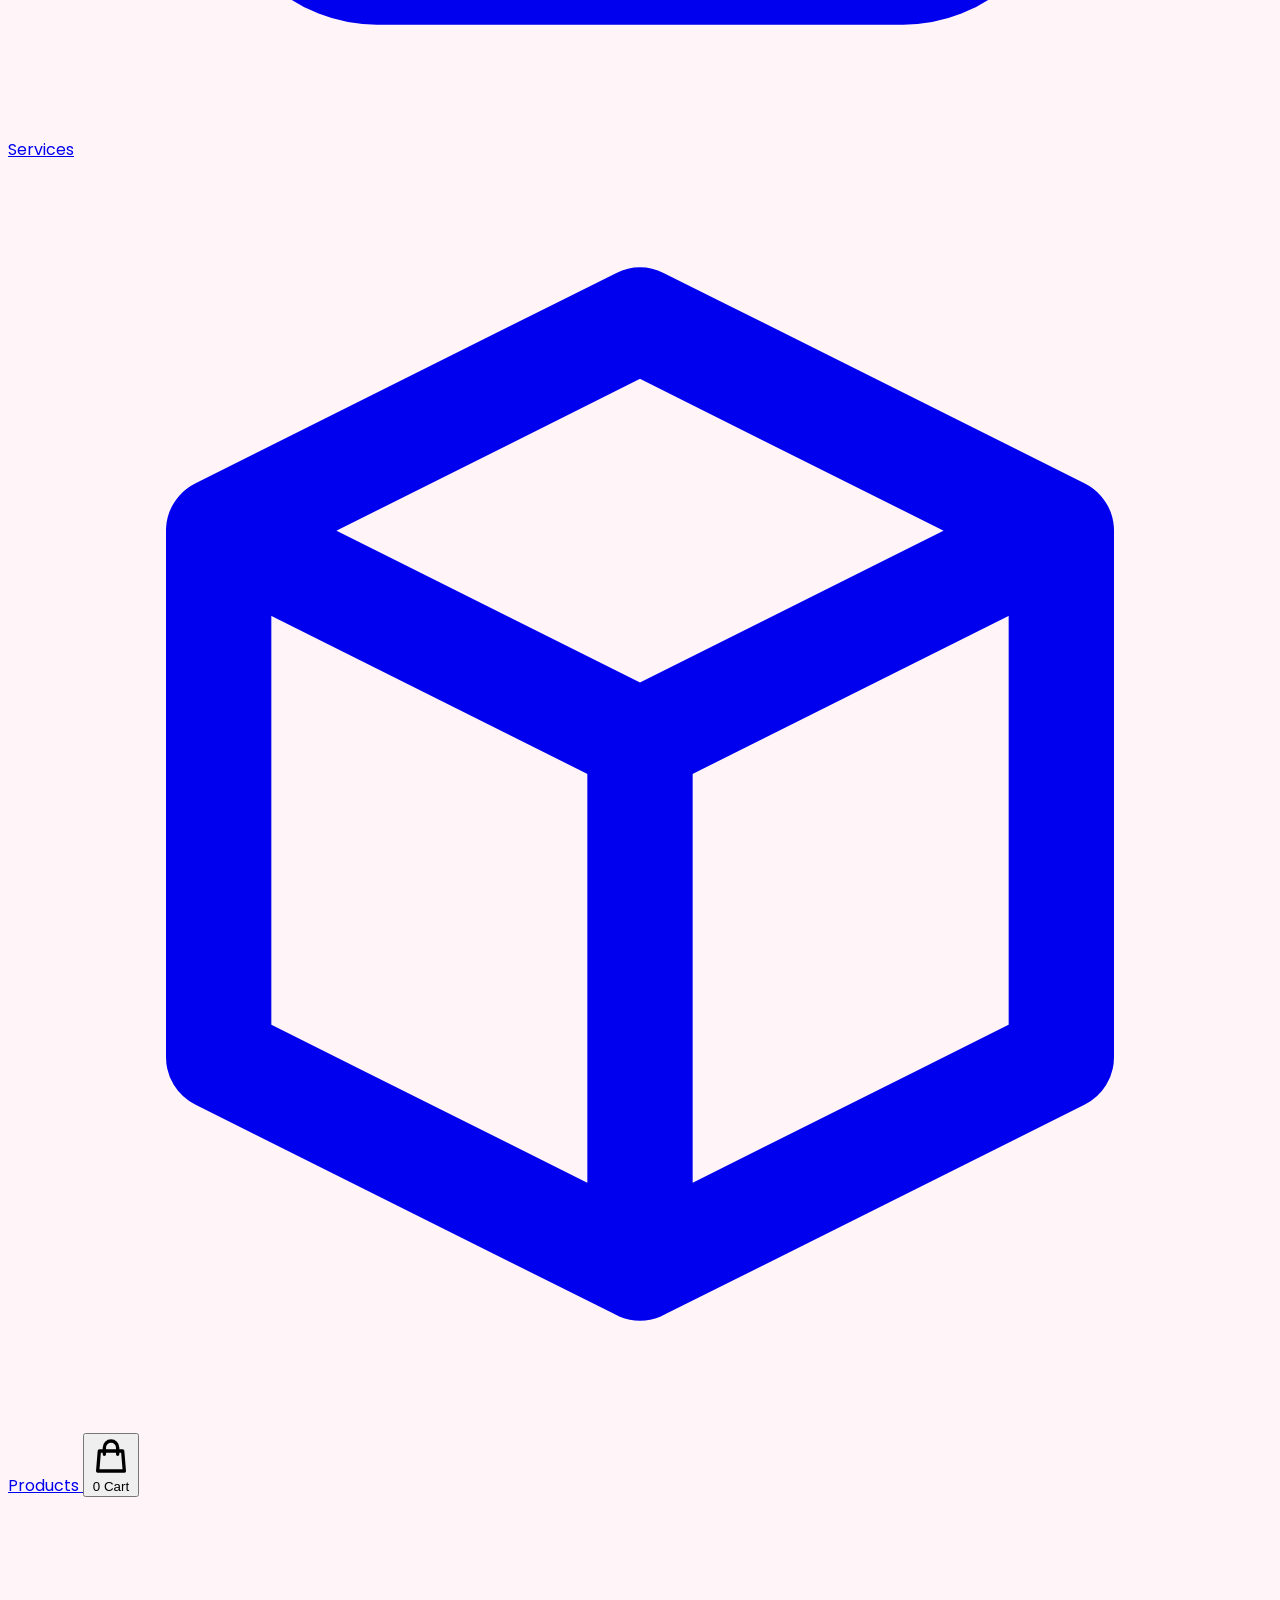
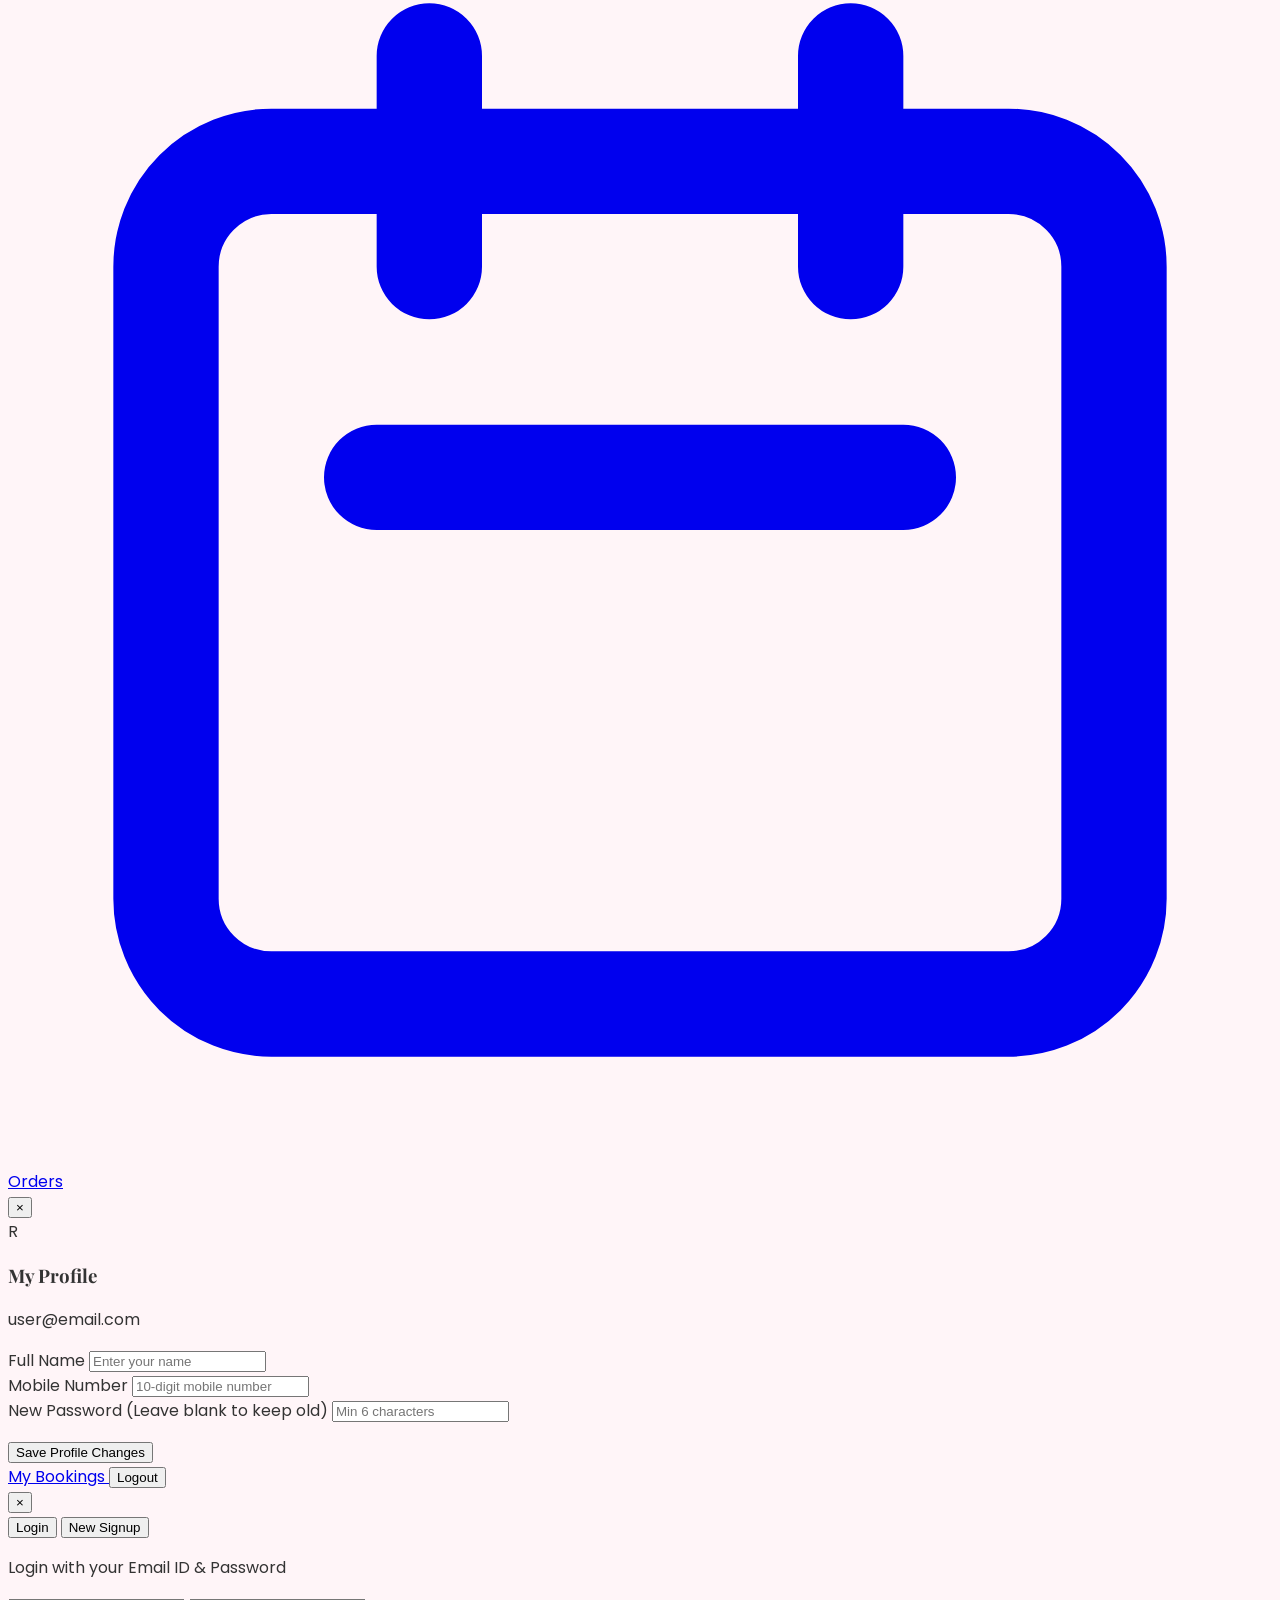
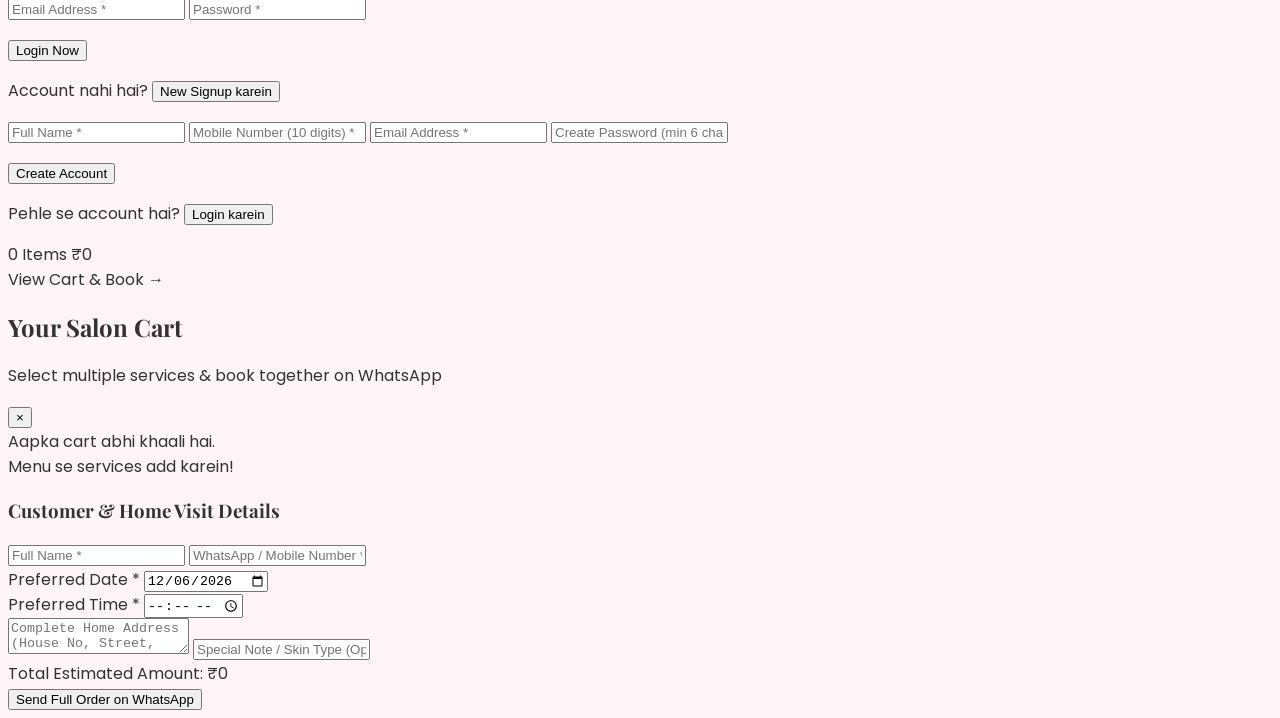
==== commit 58e287de: "Add files via upload" ====
--- a/index.html
+++ b/index.html
@@ -3,29 +3,14 @@
 <head>
   <meta charset="UTF-8">
   <meta name="viewport" content="width=device-width, initial-scale=1.0">
-  <title>Rs Beauty Parlour | Home Salon Services</title>
+  <title>Rs Beauty Parlour | Home Salon & Beauty Store</title>
   <script src="https://cdn.tailwindcss.com"></script>
   <script src="https://cdn.jsdelivr.net/npm/@supabase/supabase-js@2"></script>
   <link rel="stylesheet" href="assets/css/style.css">
-  <style>
-    @import url('https://fonts.googleapis.com/css2?family=Inter:wght@400;500;600;700;800&display=swap');
-    body { font-family: 'Inter', sans-serif; background-color: #fff2f6; color: #2d1f27; }
-    .uc-card-shadow { box-shadow: 0 3px 12px rgba(219, 39, 119, 0.16); }
-    .pink-grad { background: linear-gradient(135deg, #ec4899 0%, #db2777 55%, #be185d 100%); }
-    .menu-pink-card {
-      background: linear-gradient(135deg, #fff0f6 0%, #ffe4ef 55%, #fdf2f8 100%);
-      border: 1px solid #fbcfe8;
-      box-shadow: 0 4px 14px rgba(236, 72, 153, 0.08);
-    }
-    .no-scrollbar::-webkit-scrollbar { display: none; }
-    .slide { display: none; }
-    .slide.active { display: block; animation: fade 0.5s ease-in-out; }
-    @keyframes fade { from { opacity: 0.4; } to { opacity: 1; } }
-  </style>
 </head>
 <body class="pb-32 md:pb-16">
 
-  <!-- TOP APP HEADER (Clickable Logo + Brand Name) -->
+  <!-- TOP APP HEADER -->
   <header class="bg-white/95 backdrop-blur sticky top-0 z-40 border-b border-pink-100 shadow-sm">
     <div class="max-w-3xl mx-auto px-4 py-3 flex justify-between items-center">
       <a href="index.html" class="flex items-center gap-3 group cursor-pointer" title="Go to Home">
@@ -34,12 +19,15 @@
           <h1 class="text-base md:text-lg font-bold text-pink-900 group-hover:text-pink-600 transition leading-tight">Rs Beauty Parlour</h1>
           <p class="text-[11px] text-pink-600 font-medium flex items-center gap-1">
             <span class="w-2 h-2 rounded-full bg-pink-500 inline-block"></span>
-            Ladies Home Service Only
+            Ladies Home Service & Store
           </p>
         </div>
       </a>
 
       <div class="flex items-center gap-2">
+        <a href="products.html" class="hidden sm:inline-flex items-center gap-1 text-xs font-bold bg-pink-50 hover:bg-pink-100 text-pink-700 border border-pink-200 px-3 py-2 rounded-full">
+          🛍️ Store
+        </a>
         <a href="services.html" class="w-9 h-9 rounded-full bg-pink-50 border border-pink-200 flex items-center justify-center text-pink-700 hover:bg-pink-100" title="Search Services">
           <svg class="w-4 h-4" fill="none" stroke="currentColor" stroke-width="2" viewBox="0 0 24 24"><path stroke-linecap="round" stroke-linejoin="round" d="M21 21l-6-6m2-5a7 7 0 11-14 0 7 7 0 0114 0z"/></svg>
         </a>
@@ -149,13 +137,26 @@
           <span class="text-[11px] font-semibold text-pink-950 mt-1.5 leading-tight">Pedicure & manicure</span>
         </a>
 
-        <a href="services.html?cat=D-Tan" class="group flex flex-col items-center">
-          <div class="w-full aspect-square rounded-2xl bg-pink-50 overflow-hidden border border-pink-200 relative">
-            <img src="https://images.unsplash.com/photo-1552693673-1bf958298935?auto=format&fit=crop&w=300&q=80" class="w-full h-full object-cover group-hover:scale-105 transition" alt="D-Tan">
-          </div>
-          <span class="text-[11px] font-semibold text-pink-950 mt-1.5 leading-tight">Bleach, detan & polish</span>
-        </a>
-      </div>
+        <a href="products.html" class="group flex flex-col items-center">
+          <div class="w-full aspect-square rounded-2xl bg-pink-50 overflow-hidden border-2 border-pink-400 relative">
+            <span class="absolute top-0 inset-x-0 bg-rose-600 text-white text-[9px] font-bold py-0.5 z-10">Shop</span>
+            <img src="https://images.unsplash.com/photo-1620916566398-39f1143ab7be?auto=format&fit=crop&w=300&q=80" class="w-full h-full object-cover group-hover:scale-105 transition" alt="Beauty Products">
+          </div>
+          <span class="text-[11px] font-bold text-pink-700 mt-1.5 leading-tight">Creams & Products</span>
+        </a>
+      </div>
+    </section>
+
+    <!-- BEAUTY PRODUCTS STORE BANNER -->
+    <section class="mt-5">
+      <a href="products.html" class="block bg-gradient-to-r from-pink-600 via-rose-500 to-pink-600 text-white rounded-2xl p-4 shadow-md flex items-center justify-between hover:opacity-95 transition">
+        <div>
+          <span class="text-[10px] uppercase tracking-wider bg-white/20 px-2.5 py-0.5 rounded-full font-bold">New Beauty Store</span>
+          <h3 class="text-base sm:text-lg font-extrabold mt-1">Shop Creams, Hair Oils & Herbal Packs</h3>
+          <p class="text-[11px] text-pink-100">Regular (₹49) & Fast Same-Day Delivery (₹99)</p>
+        </div>
+        <span class="bg-white text-pink-700 text-xs font-bold px-3.5 py-2 rounded-xl shadow shrink-0">Shop →</span>
+      </a>
     </section>
 
     <!-- FESTIVE / BRIDAL PROMO CARD -->
@@ -213,11 +214,12 @@
         <a href="services.html?cat=Hair%20Services" class="p-2.5 rounded-xl bg-pink-50 hover:bg-pink-100 text-pink-900">Hair Services</a>
         <a href="services.html?cat=Hair%20Cut" class="p-2.5 rounded-xl bg-pink-50 hover:bg-pink-100 text-pink-900">Hair Cut</a>
         <a href="services.html?cat=D-Tan" class="p-2.5 rounded-xl bg-pink-50 hover:bg-pink-100 text-pink-900">D-Tan</a>
-        <a href="services.html?cat=Pre-Bridal" class="p-2.5 rounded-xl bg-pink-50 hover:bg-pink-100 text-pink-900">Pre-Bridal</a>
+        <a href="products.html" class="p-2.5 rounded-xl bg-rose-100 hover:bg-rose-200 text-pink-950 font-bold">🛍️ Beauty Products</a>
       </div>
     </div>
   </div>
 
+  
   <!-- MOBILE BOTTOM BAR -->
   <nav class="md:hidden fixed bottom-0 inset-x-0 bg-white border-t border-pink-100 z-40 shadow-[0_-4px_12px_rgba(219,39,119,0.06)]">
     <div class="grid grid-cols-5 py-2 text-center text-[11px]">
@@ -227,7 +229,11 @@
       </a>
       <a href="services.html" class="flex flex-col items-center gap-0.5 text-gray-500">
         <svg class="w-5 h-5" fill="none" stroke="currentColor" stroke-width="2" viewBox="0 0 24 24"><path stroke-linecap="round" stroke-linejoin="round" d="M9 5H7a2 2 0 00-2 2v12a2 2 0 002 2h10a2 2 0 002-2V7a2 2 0 00-2-2h-2M9 5a2 2 0 002 2h2a2 2 0 002-2M9 5a2 2 0 012-2h2a2 2 0 012 2"/></svg>
-        <span>Rate Card</span>
+        <span>Services</span>
+      </a>
+      <a href="products.html" class="flex flex-col items-center gap-0.5 text-gray-500">
+        <svg class="w-5 h-5" fill="none" stroke="currentColor" stroke-width="2" viewBox="0 0 24 24"><path stroke-linecap="round" stroke-linejoin="round" d="M20 7l-8-4-8 4m16 0l-8 4m8-4v10l-8 4m0-10L4 7m8 4v10M4 7v10l8 4"/></svg>
+        <span>Products</span>
       </a>
       <button onclick="openCartDrawer()" class="flex flex-col items-center gap-0.5 text-pink-600 relative">
         <svg class="w-5 h-5" fill="none" stroke="currentColor" stroke-width="2" viewBox="0 0 24 24"><path stroke-linecap="round" stroke-linejoin="round" d="M16 11V7a4 4 0 00-8 0v4M5 9h14l1 12H4L5 9z"/></svg>
@@ -236,11 +242,7 @@
       </button>
       <a href="booking.html" class="flex flex-col items-center gap-0.5 text-gray-500">
         <svg class="w-5 h-5" fill="none" stroke="currentColor" stroke-width="2" viewBox="0 0 24 24"><path stroke-linecap="round" stroke-linejoin="round" d="M8 7V3m8 4V3m-9 8h10M5 21h14a2 2 0 002-2V7a2 2 0 00-2-2H5a2 2 0 00-2 2v12a2 2 0 002 2z"/></svg>
-        <span>Bookings</span>
-      </a>
-      <a href="contact.html" class="flex flex-col items-center gap-0.5 text-gray-500">
-        <svg class="w-5 h-5" fill="none" stroke="currentColor" stroke-width="2" viewBox="0 0 24 24"><path stroke-linecap="round" stroke-linejoin="round" d="M3 5a2 2 0 012-2h3.28a1 1 0 01.948.684l1.498 4.493a1 1 0 01-.502 1.21l-2.257 1.13a11.042 11.042 0 005.516 5.516l1.13-2.257a1 1 0 011.21-.502l4.493 1.498a1 1 0 01.684.949V19a2 2 0 01-2 2h-1C9.716 21 3 14.284 3 6V5z"/></svg>
-        <span>Contact</span>
+        <span>Orders</span>
       </a>
     </div>
   </nav>
@@ -416,7 +418,7 @@
 
           <div class="relative w-28 sm:w-32 shrink-0 pb-3">
             <img src="${img}" onerror="this.src='https://images.unsplash.com/photo-1570172619644-dfd03ed5d881?auto=format&fit=crop&w=300&q=80'" class="w-28 sm:w-32 h-28 sm:h-32 rounded-2xl object-cover border-2 border-white shadow-sm" alt="${s.name}">
-            <button onclick="addToCart('${s.id}', '${safeName}', ${s.price}, '${safeCat}')" class="absolute bottom-0 inset-x-3 bg-white hover:bg-pink-600 hover:text-white text-pink-600 border border-pink-300 uc-card-shadow py-1.5 rounded-lg text-xs font-bold transition">
+            <button onclick="addToCart('${s.id}', '${safeName}', ${s.price}, '${safeCat}', 'service')" class="absolute bottom-0 inset-x-3 bg-white hover:bg-pink-600 hover:text-white text-pink-600 border border-pink-300 uc-card-shadow py-1.5 rounded-lg text-xs font-bold transition">
               Add
             </button>
           </div>
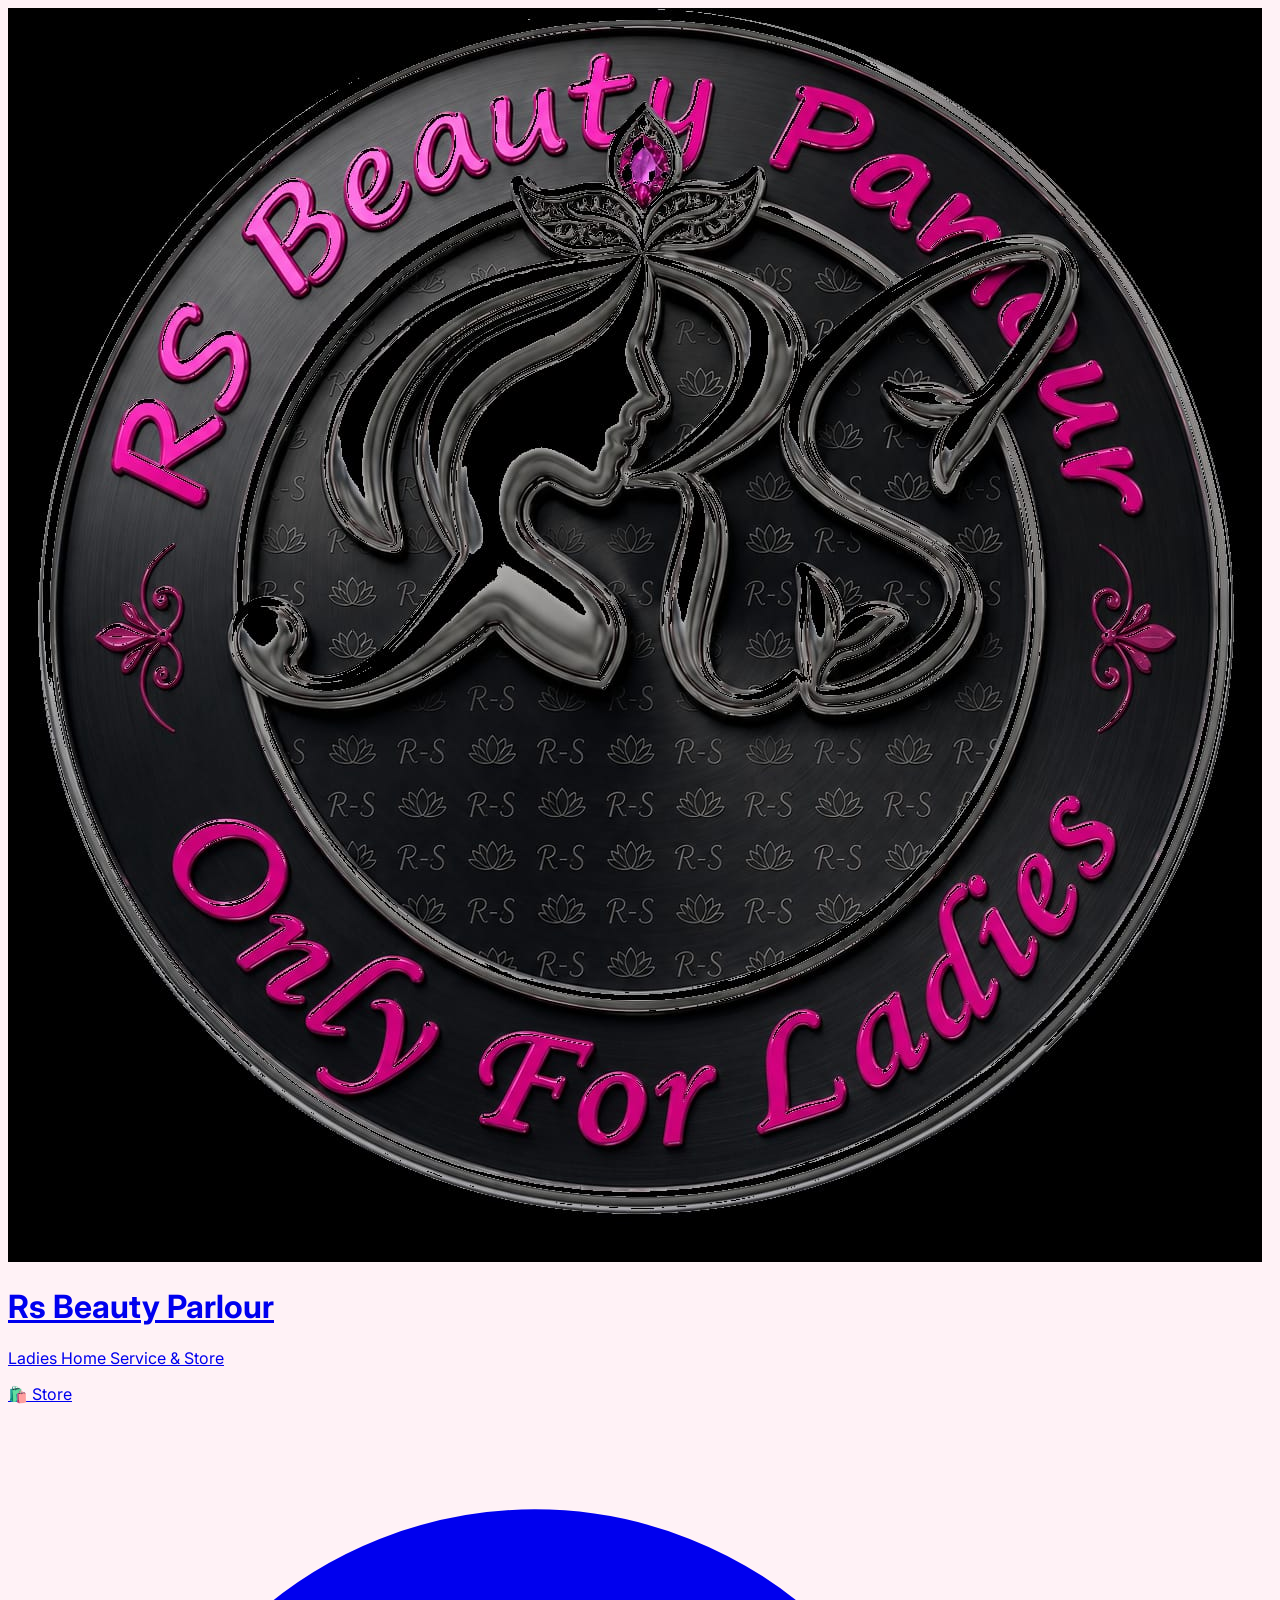
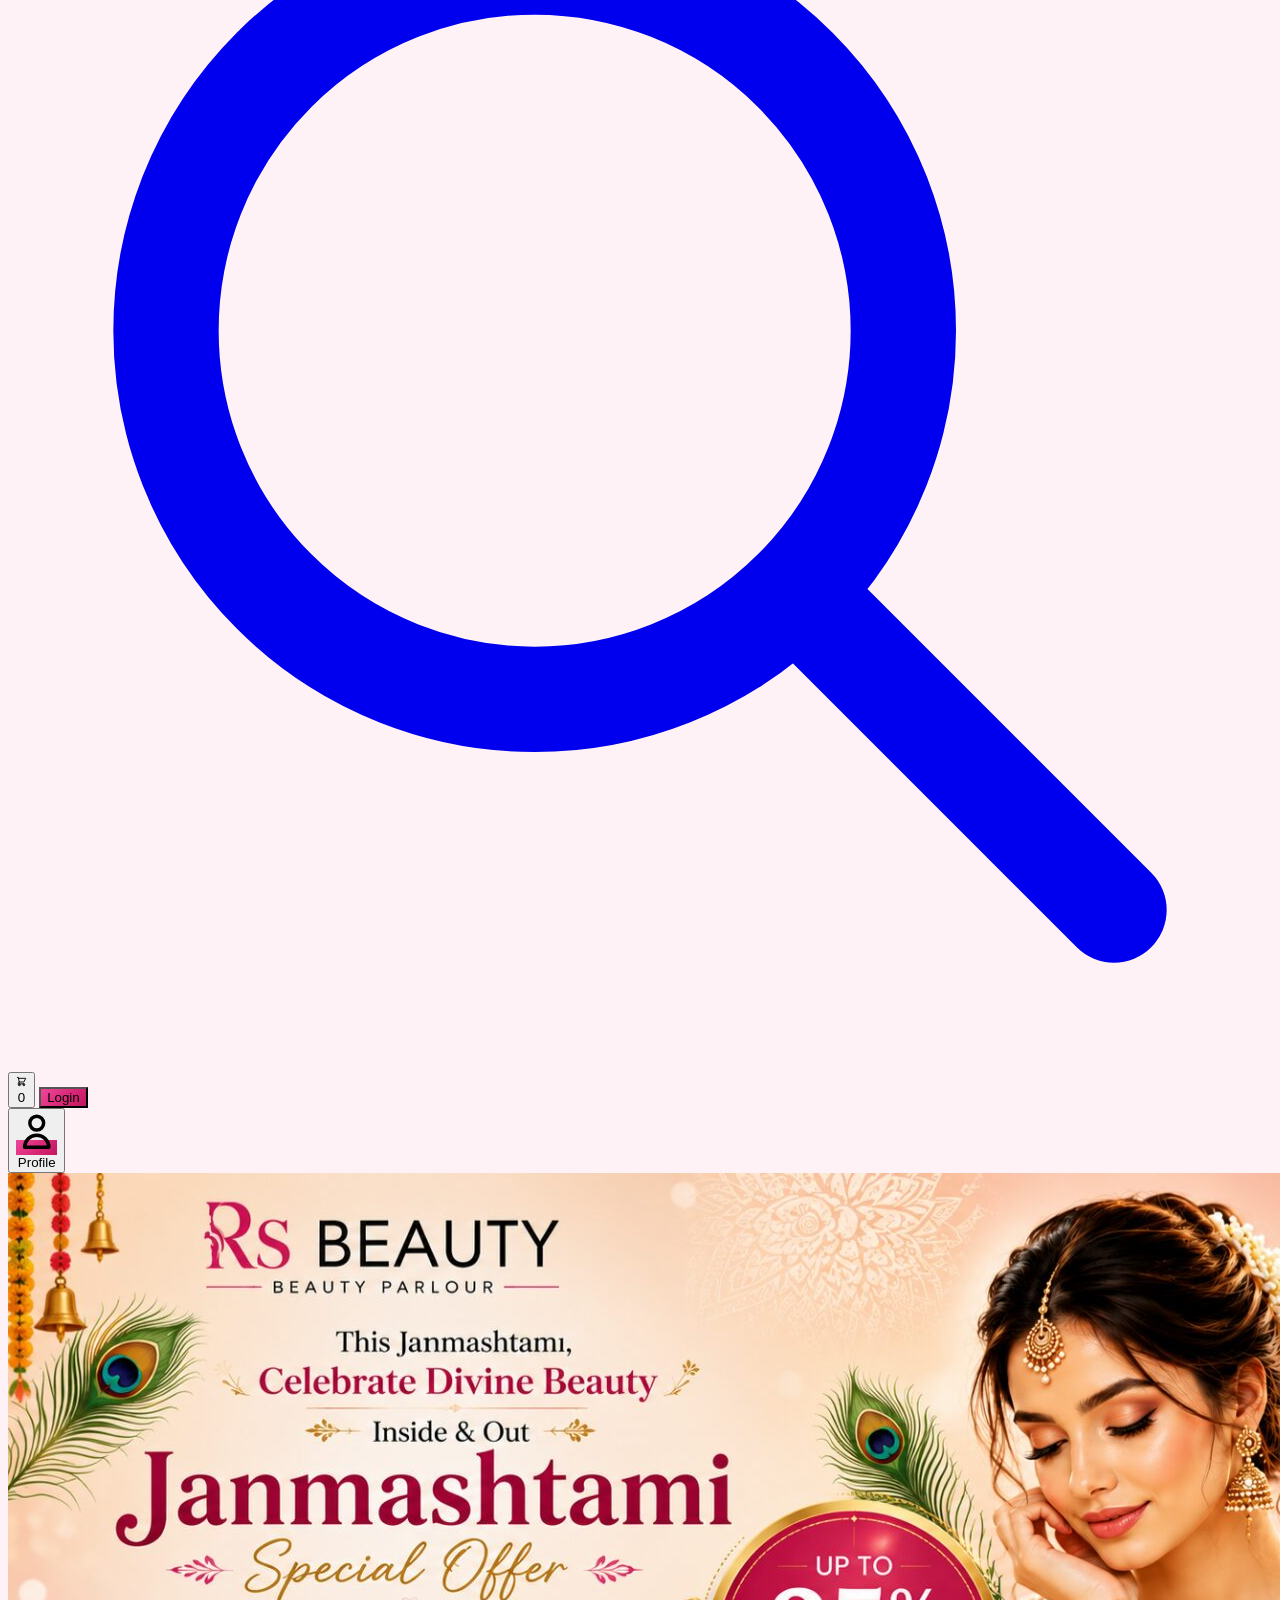
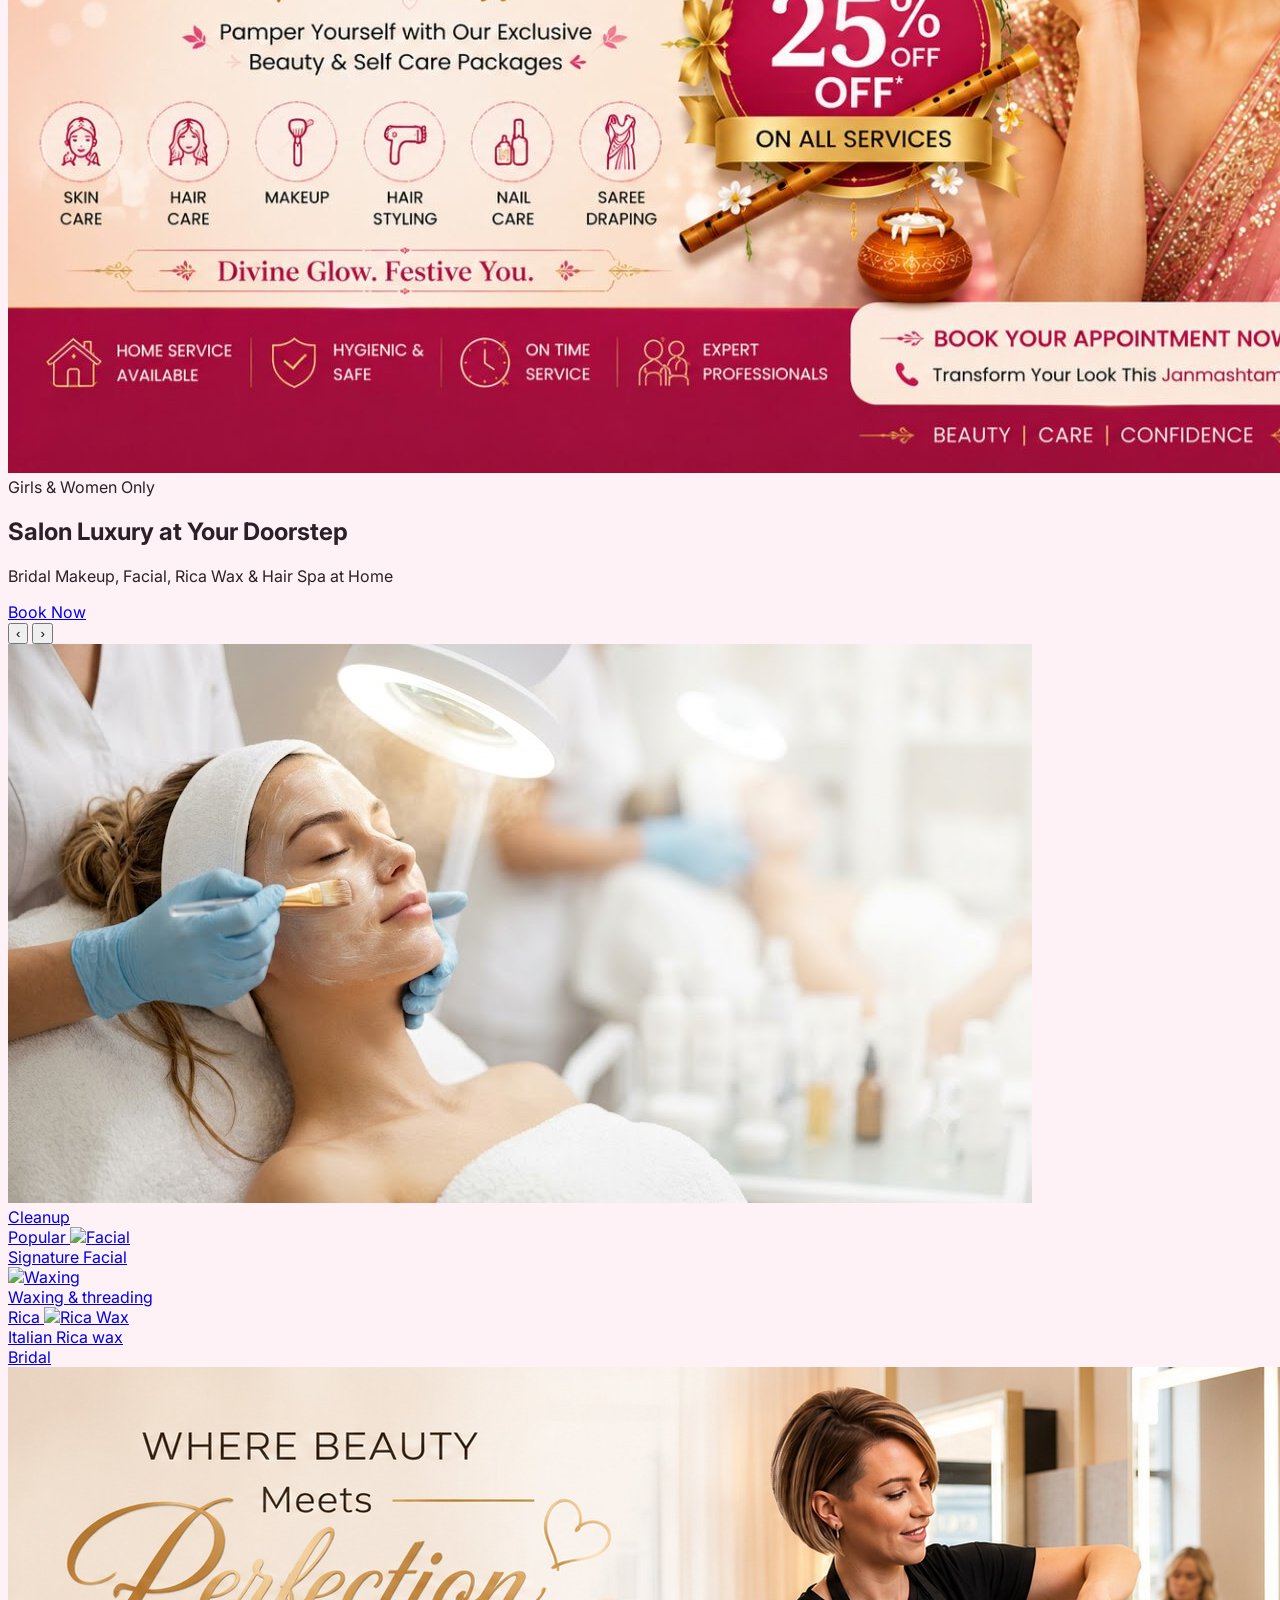
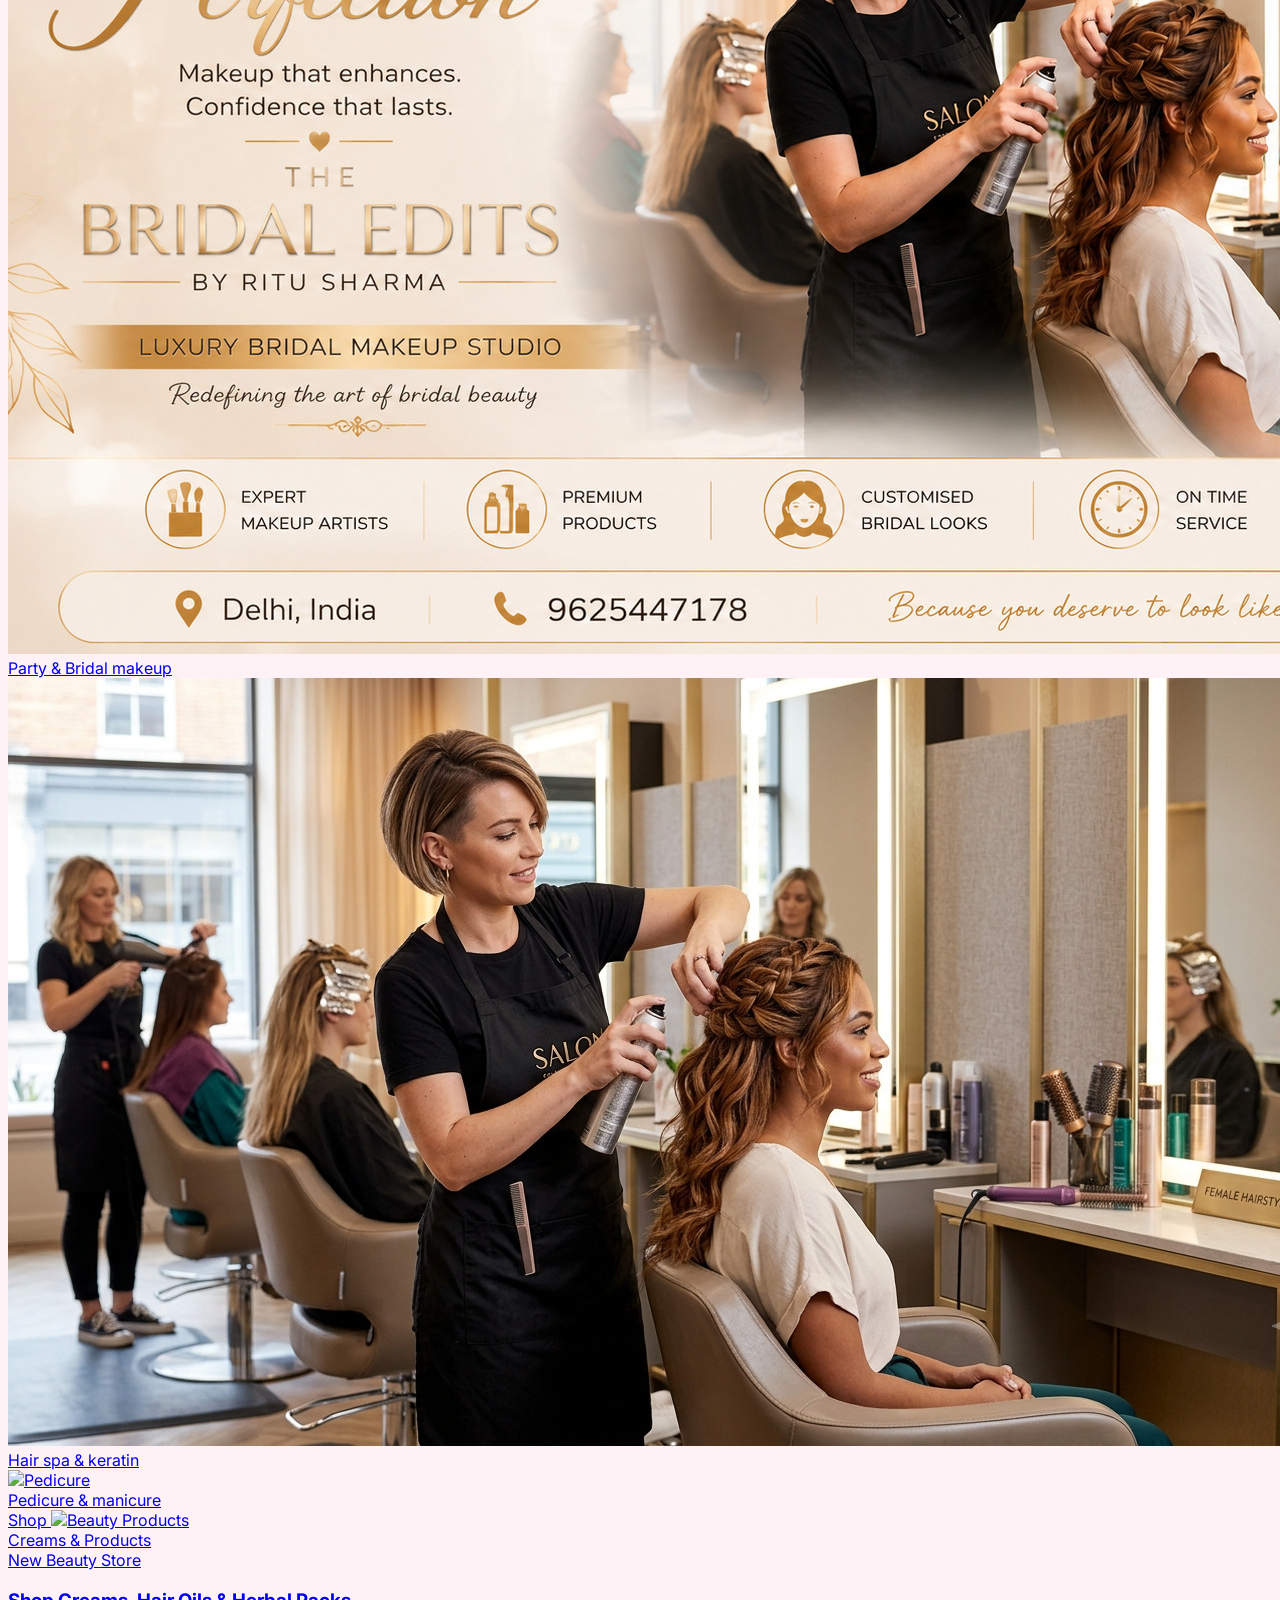
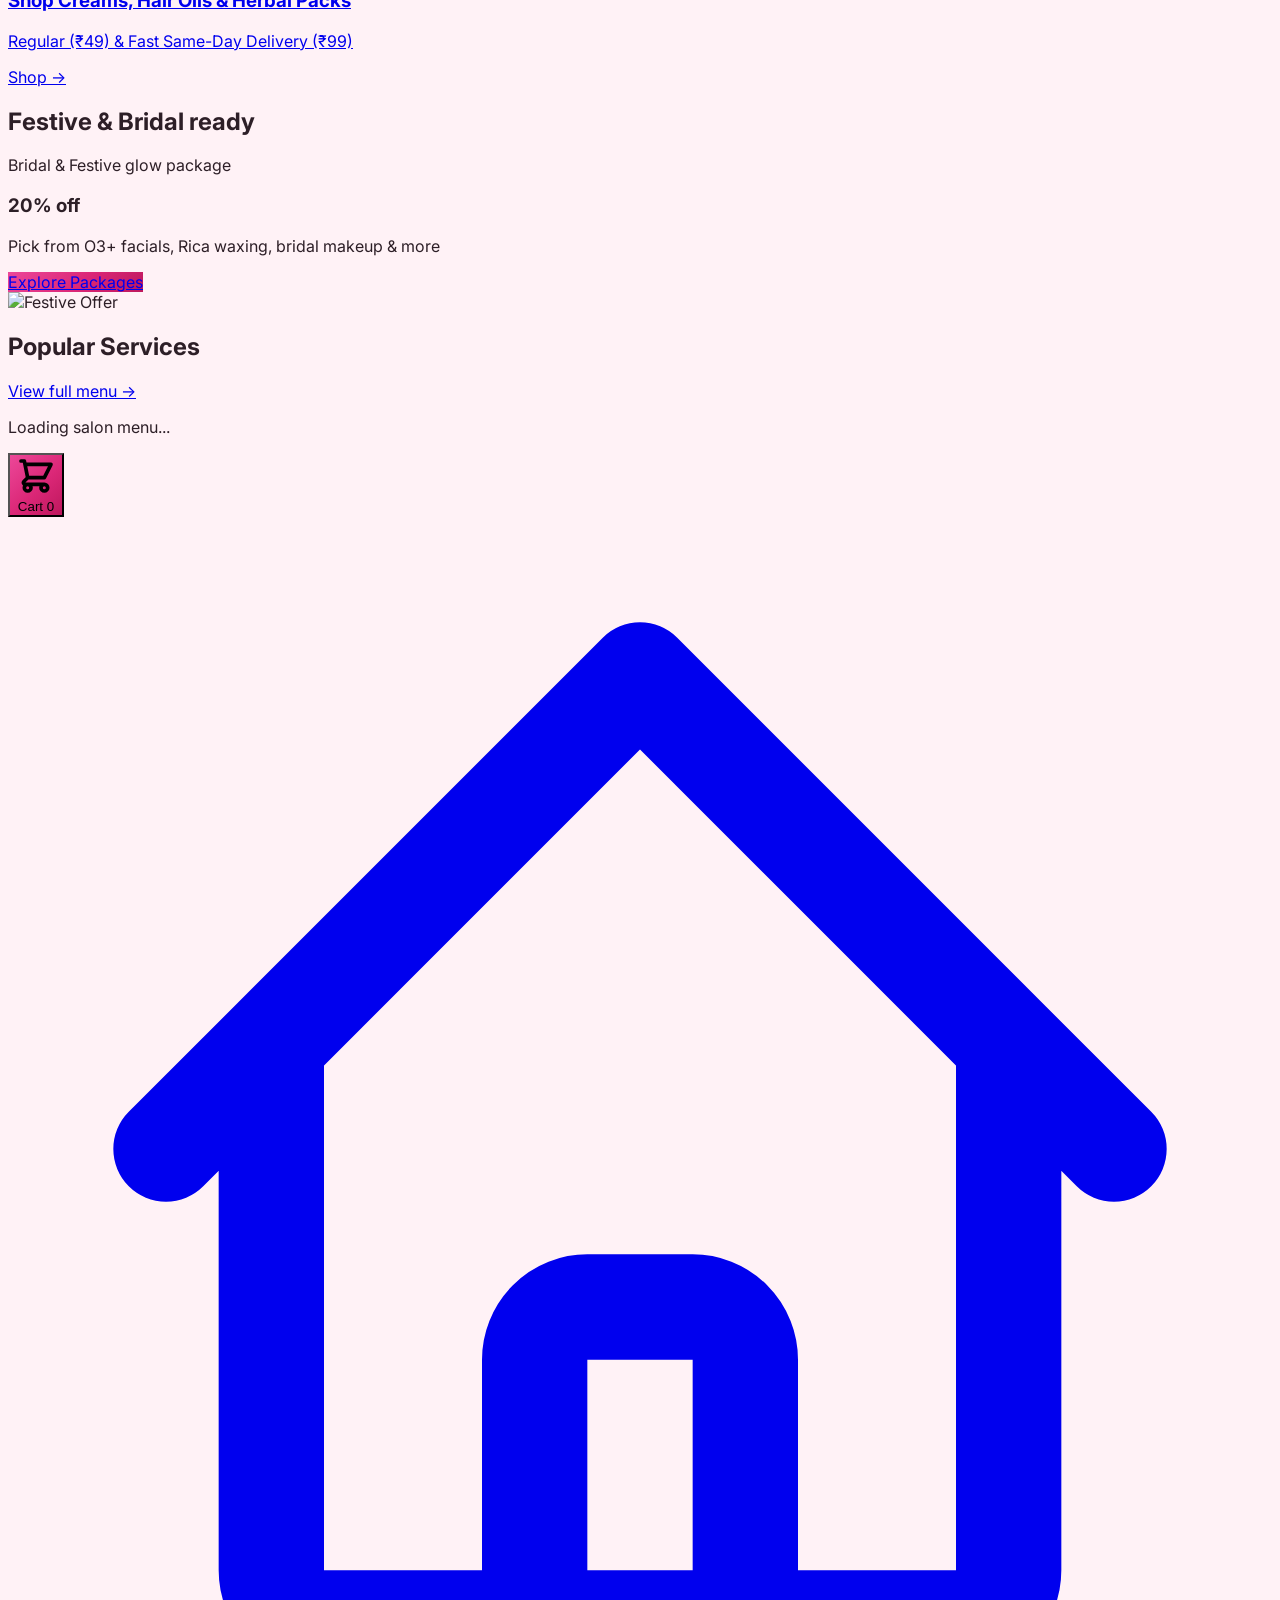
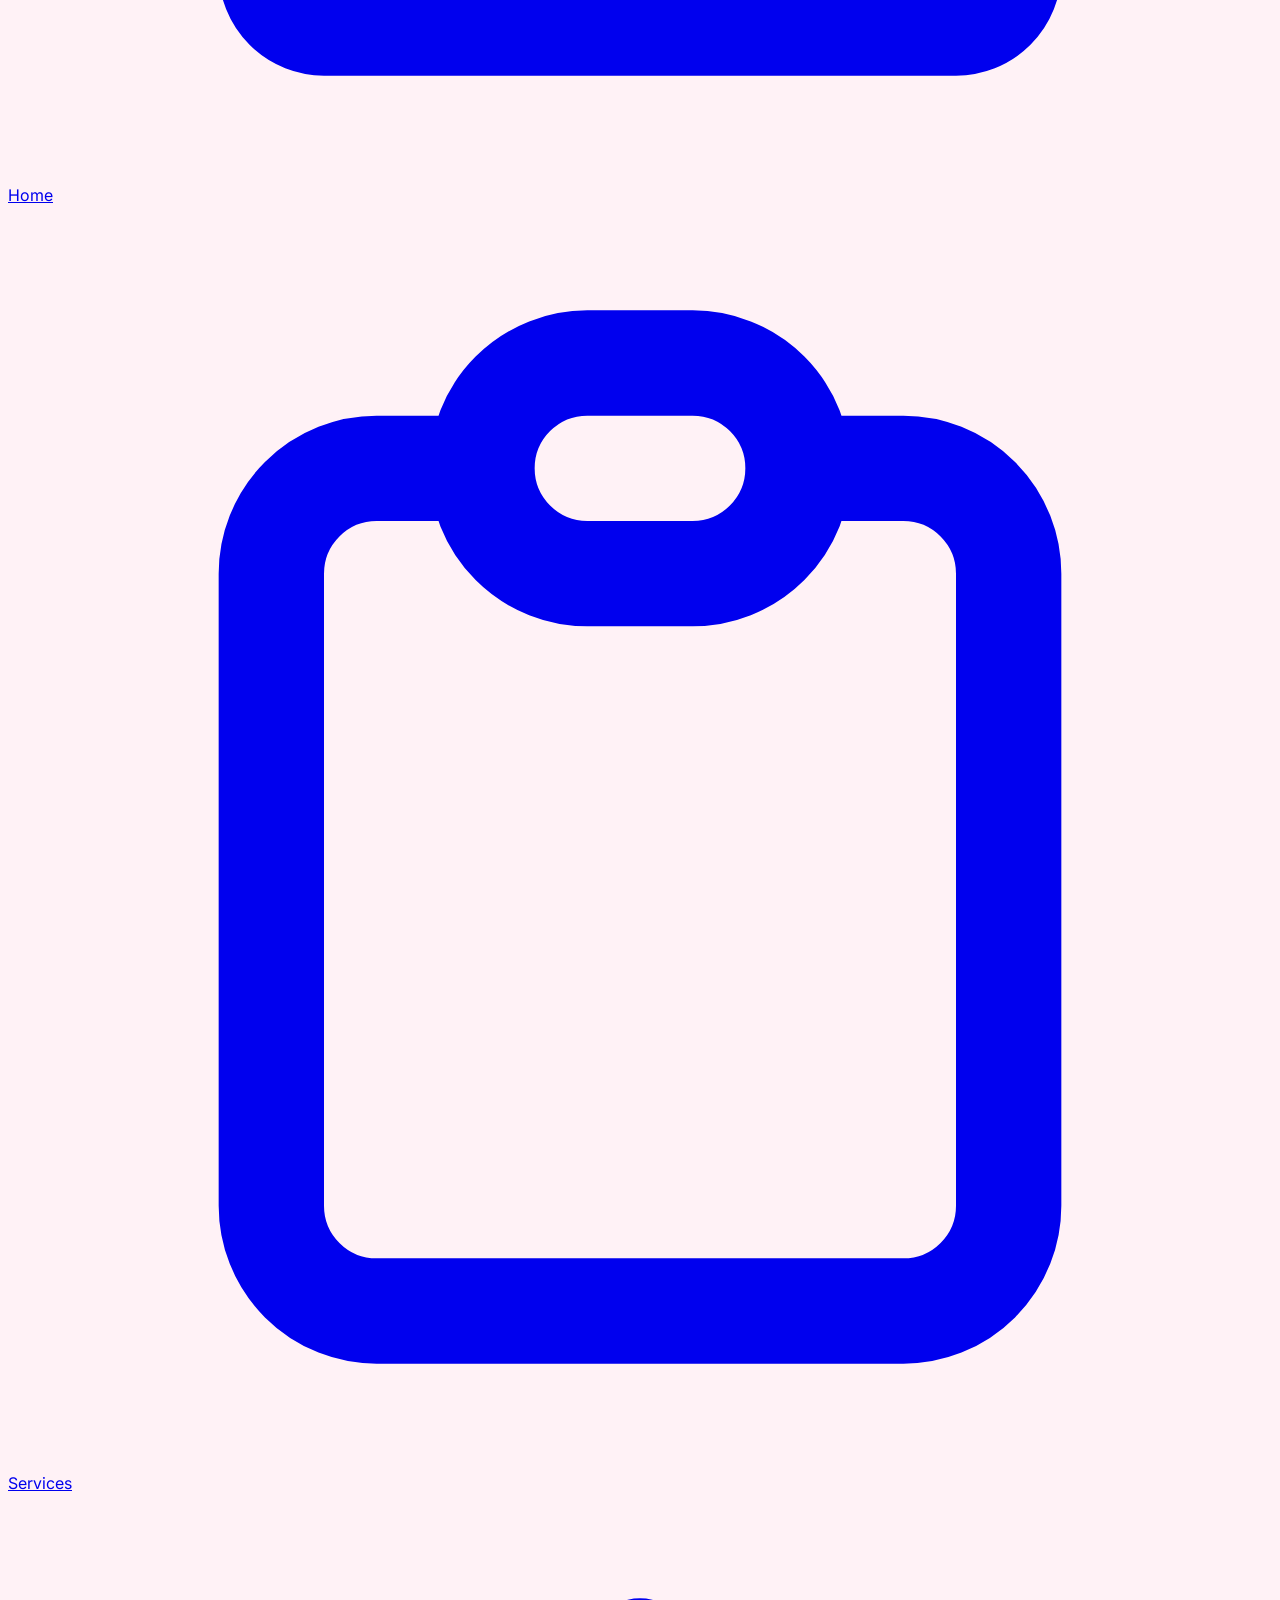
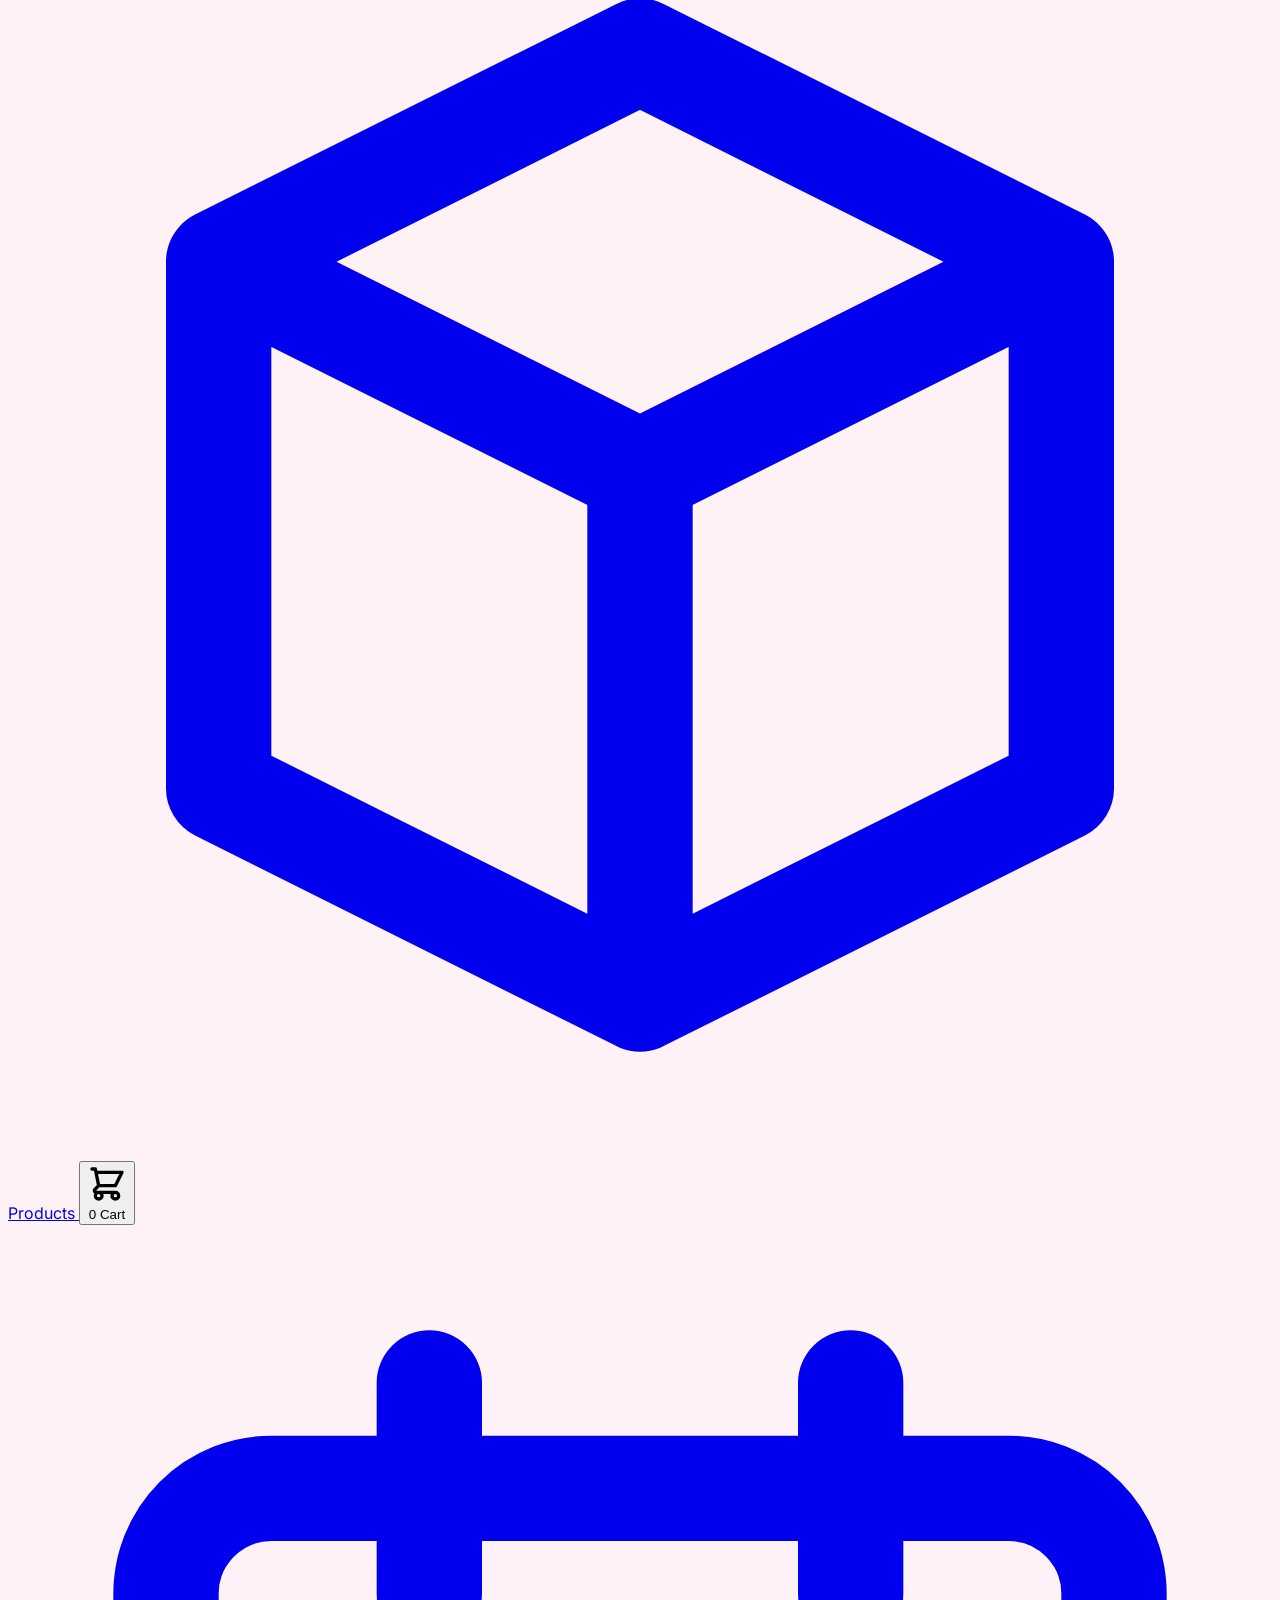
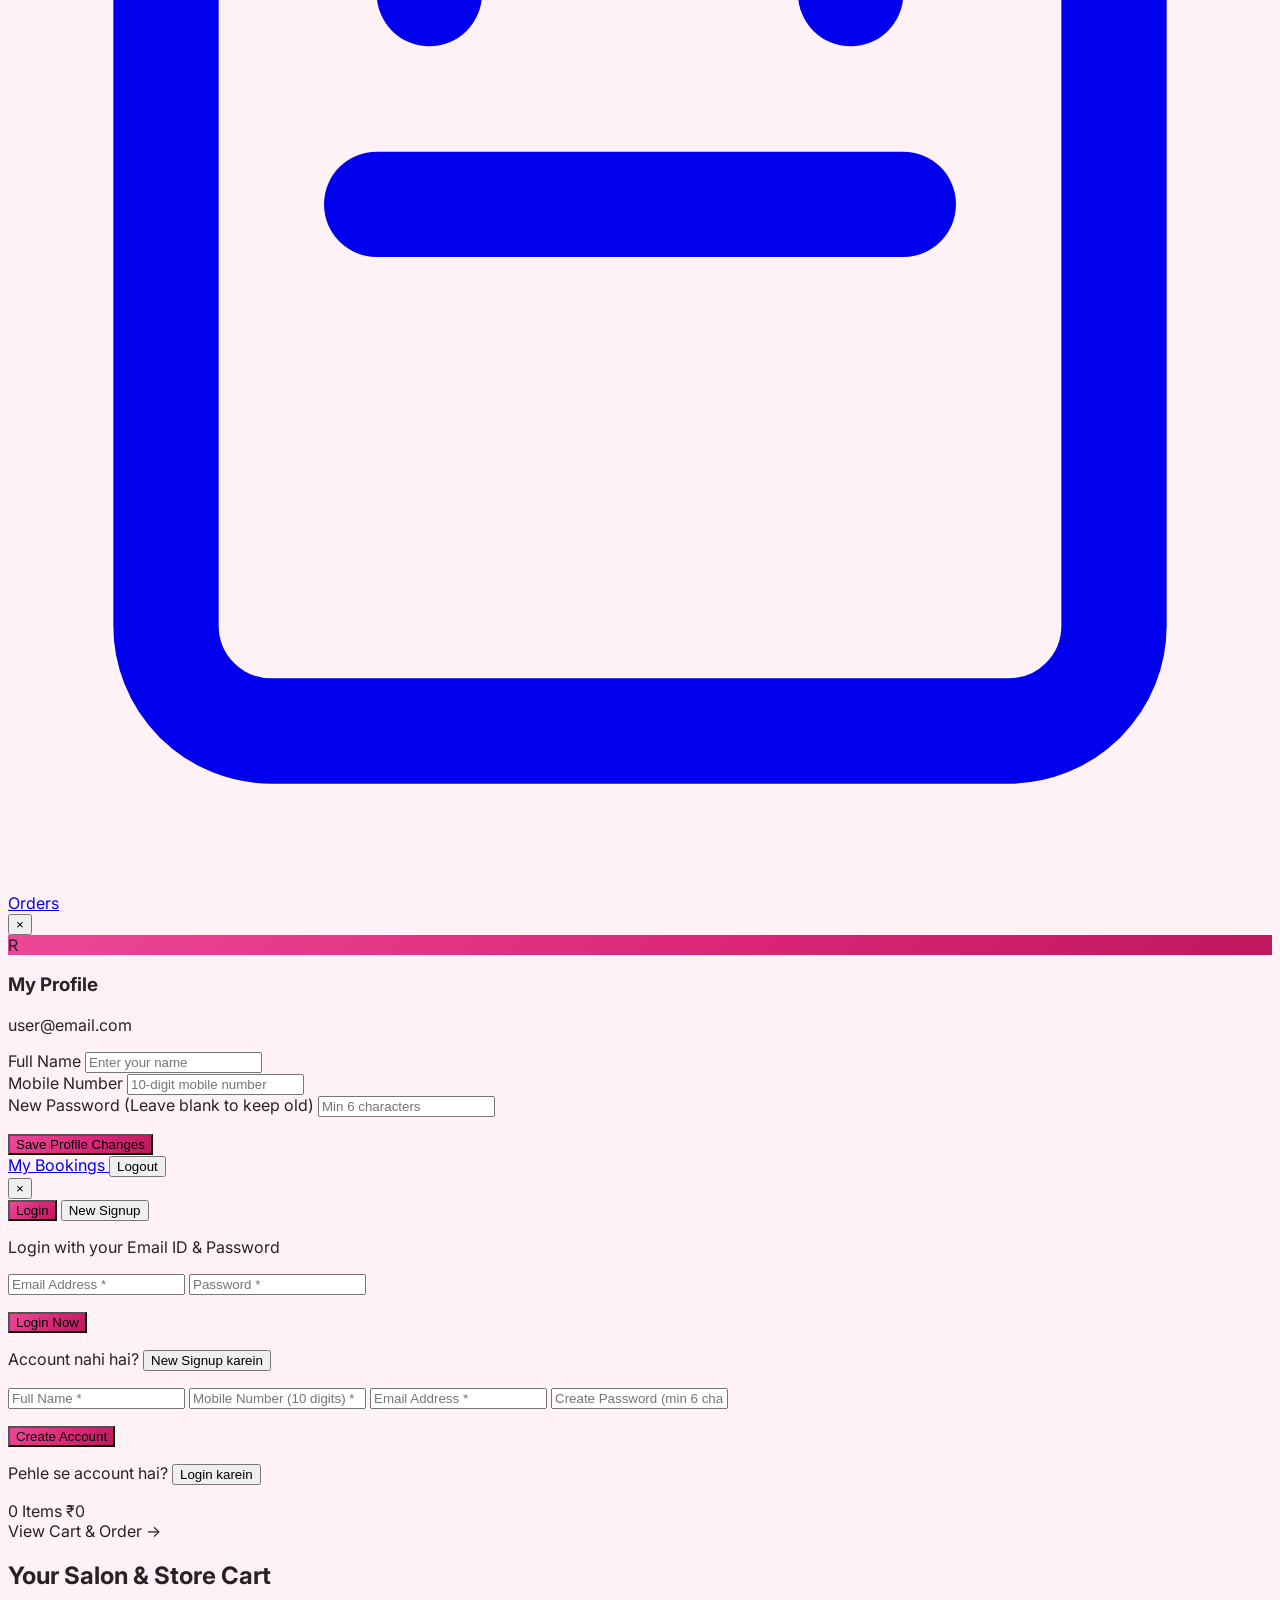
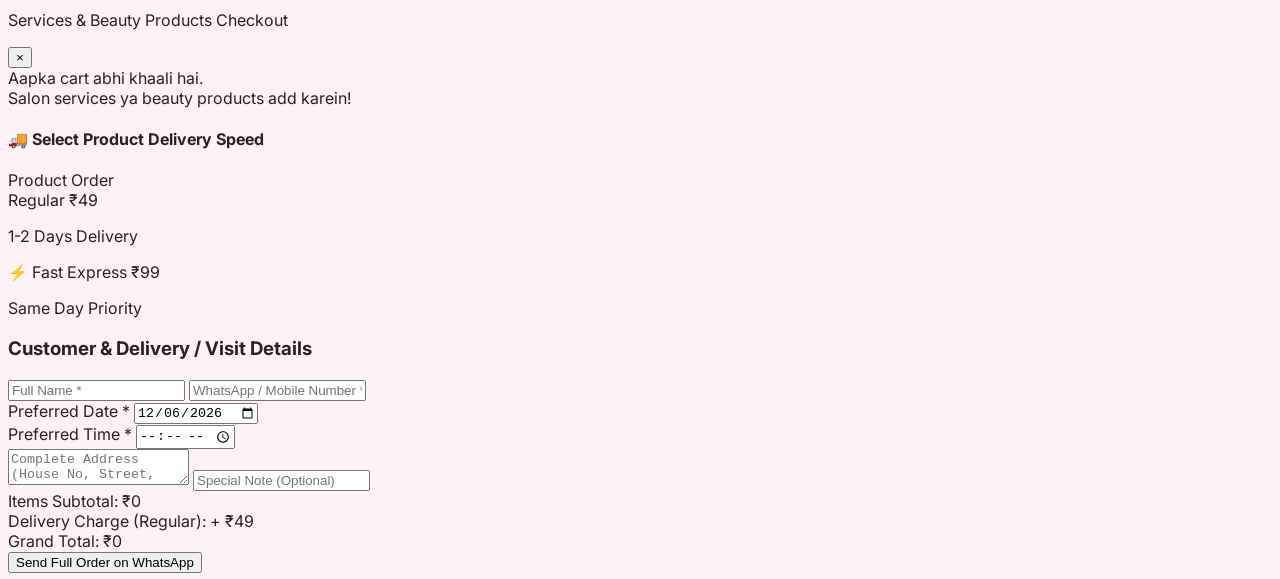
==== commit 8b4a8fcd: "Update index.html" ====
--- a/index.html
+++ b/index.html
@@ -32,7 +32,7 @@
           <svg class="w-4 h-4" fill="none" stroke="currentColor" stroke-width="2" viewBox="0 0 24 24"><path stroke-linecap="round" stroke-linejoin="round" d="M21 21l-6-6m2-5a7 7 0 11-14 0 7 7 0 0114 0z"/></svg>
         </a>
         <button onclick="openCartDrawer()" class="relative w-9 h-9 rounded-full bg-pink-50 border border-pink-200 flex items-center justify-center text-pink-700 hover:bg-pink-100" title="Cart">
-          <svg class="w-4 h-4" fill="none" stroke="currentColor" stroke-width="2" viewBox="0 0 24 24"><path stroke-linecap="round" stroke-linejoin="round" d="M16 11V7a4 4 0 00-8 0v4M5 9h14l1 12H4L5 9z"/></svg>
+          <svg class="w-4 h-4" fill="none" stroke="currentColor" stroke-width="2" viewBox="0 0 24 24"><path stroke-linecap="round" stroke-linejoin="round" d="M3 3h2l.4 2M7 13h10l4-8H5.4M7 13L5.4 5M7 13l-2.293 2.293c-.63.63-.184 1.707.707 1.707H17m0 0a2 2 0 100 4 2 2 0 000-4zm-8 2a2 2 0 11-4 0 2 2 0 014 0z"/></svg>
           <span class="cart-badge hidden absolute -top-1 -right-1 bg-pink-600 text-white text-[10px] font-bold w-4 h-4 rounded-full flex items-center justify-center">0</span>
         </button>
 
@@ -189,37 +189,17 @@
 
   </main>
 
-  <!-- FLOATING PINK "MENU" PILL BUTTON -->
+  <!-- FLOATING PINK BASKET / CART PILL BUTTON -->
   <div class="fixed bottom-16 md:bottom-6 inset-x-0 flex justify-center z-30 pointer-events-none">
-    <button onclick="toggleQuickMenu()" class="pointer-events-auto pink-grad hover:opacity-95 text-white px-5 py-2.5 rounded-full shadow-xl border border-pink-300/40 flex items-center gap-2 text-xs font-bold tracking-wide">
-      <span>☰</span>
-      <span>Menu</span>
+    <button onclick="openCartDrawer()" class="pointer-events-auto pink-grad hover:opacity-95 text-white px-5 py-2.5 rounded-full shadow-xl border border-pink-300/40 flex items-center gap-2 text-xs font-bold tracking-wide relative">
+      <svg class="w-4 h-4" fill="none" stroke="currentColor" stroke-width="2.2" viewBox="0 0 24 24">
+        <path stroke-linecap="round" stroke-linejoin="round" d="M3 3h2l.4 2M7 13h10l4-8H5.4M7 13L5.4 5M7 13l-2.293 2.293c-.63.63-.184 1.707.707 1.707H17m0 0a2 2 0 100 4 2 2 0 000-4zm-8 2a2 2 0 11-4 0 2 2 0 014 0z"/>
+      </svg>
+      <span>Cart</span>
+      <span class="cart-badge hidden bg-white text-pink-700 text-[10px] font-extrabold px-1.5 py-0.5 rounded-full leading-none">0</span>
     </button>
   </div>
 
-  <!-- QUICK CATEGORY JUMP POPUP -->
-  <div id="quick-menu-modal" class="fixed inset-0 bg-pink-950/50 hidden items-end md:items-center justify-center z-50 p-4" onclick="if(event.target===this) toggleQuickMenu()">
-    <div class="bg-white rounded-2xl max-w-sm w-full p-5 shadow-2xl border border-pink-100">
-      <div class="flex justify-between items-center border-b border-pink-100 pb-3">
-        <h3 class="font-bold text-base text-pink-900">Jump to Category</h3>
-        <button onclick="toggleQuickMenu()" class="text-xl font-bold text-pink-400">×</button>
-      </div>
-      <div class="grid grid-cols-2 gap-2 mt-3 text-xs font-semibold">
-        <a href="services.html?cat=Cleanup" class="p-2.5 rounded-xl bg-pink-50 hover:bg-pink-100 text-pink-900">Cleanup</a>
-        <a href="services.html?cat=Facial" class="p-2.5 rounded-xl bg-pink-50 hover:bg-pink-100 text-pink-900">Facial</a>
-        <a href="services.html?cat=Makeup" class="p-2.5 rounded-xl bg-pink-50 hover:bg-pink-100 text-pink-900">Makeup</a>
-        <a href="services.html?cat=Waxing" class="p-2.5 rounded-xl bg-pink-50 hover:bg-pink-100 text-pink-900">Waxing</a>
-        <a href="services.html?cat=Waxing%20(Rica)" class="p-2.5 rounded-xl bg-pink-50 hover:bg-pink-100 text-pink-900">Waxing (Rica)</a>
-        <a href="services.html?cat=Basic%20Work" class="p-2.5 rounded-xl bg-pink-50 hover:bg-pink-100 text-pink-900">Pedicure & Basic</a>
-        <a href="services.html?cat=Hair%20Services" class="p-2.5 rounded-xl bg-pink-50 hover:bg-pink-100 text-pink-900">Hair Services</a>
-        <a href="services.html?cat=Hair%20Cut" class="p-2.5 rounded-xl bg-pink-50 hover:bg-pink-100 text-pink-900">Hair Cut</a>
-        <a href="services.html?cat=D-Tan" class="p-2.5 rounded-xl bg-pink-50 hover:bg-pink-100 text-pink-900">D-Tan</a>
-        <a href="products.html" class="p-2.5 rounded-xl bg-rose-100 hover:bg-rose-200 text-pink-950 font-bold">🛍️ Beauty Products</a>
-      </div>
-    </div>
-  </div>
-
-  
   <!-- MOBILE BOTTOM BAR -->
   <nav class="md:hidden fixed bottom-0 inset-x-0 bg-white border-t border-pink-100 z-40 shadow-[0_-4px_12px_rgba(219,39,119,0.06)]">
     <div class="grid grid-cols-5 py-2 text-center text-[11px]">
@@ -236,7 +216,7 @@
         <span>Products</span>
       </a>
       <button onclick="openCartDrawer()" class="flex flex-col items-center gap-0.5 text-pink-600 relative">
-        <svg class="w-5 h-5" fill="none" stroke="currentColor" stroke-width="2" viewBox="0 0 24 24"><path stroke-linecap="round" stroke-linejoin="round" d="M16 11V7a4 4 0 00-8 0v4M5 9h14l1 12H4L5 9z"/></svg>
+        <svg class="w-5 h-5" fill="none" stroke="currentColor" stroke-width="2" viewBox="0 0 24 24"><path stroke-linecap="round" stroke-linejoin="round" d="M3 3h2l.4 2M7 13h10l4-8H5.4M7 13L5.4 5M7 13l-2.293 2.293c-.63.63-.184 1.707.707 1.707H17m0 0a2 2 0 100 4 2 2 0 000-4zm-8 2a2 2 0 11-4 0 2 2 0 014 0z"/></svg>
         <span class="cart-badge hidden absolute top-0 right-4 bg-pink-600 text-white text-[9px] font-bold w-4 h-4 rounded-full flex items-center justify-center">0</span>
         <span class="font-bold">Cart</span>
       </button>
@@ -371,12 +351,6 @@
       'from-rose-50 via-pink-100/70 to-amber-50/60 border-rose-200',
       'from-fuchsia-50/80 via-pink-50 to-rose-100/70 border-pink-200'
     ];
-
-    function toggleQuickMenu() {
-      const m = document.getElementById('quick-menu-modal');
-      m.classList.toggle('hidden');
-      m.classList.toggle('flex');
-    }
 
     async function loadHomeServices() {
       if (!sb) return;
--- a/assets/css/style.css
+++ b/assets/css/style.css
@@ -1,13 +1,27 @@
-@import url('https://fonts.googleapis.com/css2?family=Playfair+Display:wght@600;700&family=Poppins:wght@300;400;500;600&display=swap');
+@import url('https://fonts.googleapis.com/css2?family=Inter:wght@400;500;600;700;800&display=swap');
 
 body {
-  font-family: 'Poppins', sans-serif;
-  background-color: #fff5f8;
-  color: #333;
+  font-family: 'Inter', sans-serif;
+  background-color: #fff2f6;
+  color: #2d1f27;
 }
 
-h1, h2, h3, .brand-font {
-  font-family: 'Playfair Display', serif;
+.pink-grad {
+  background: linear-gradient(135deg, #ec4899 0%, #db2777 55%, #be185d 100%);
+}
+
+.uc-card-shadow {
+  box-shadow: 0 3px 12px rgba(219, 39, 119, 0.16);
+}
+
+.menu-pink-card {
+  background: linear-gradient(135deg, #fff0f6 0%, #ffe4ef 55%, #fdf2f8 100%);
+  border: 1px solid #fbcfe8;
+  box-shadow: 0 4px 14px rgba(236, 72, 153, 0.08);
+}
+
+.no-scrollbar::-webkit-scrollbar {
+  display: none;
 }
 
 .slide {
@@ -16,7 +30,7 @@
 
 .slide.active {
   display: block;
-  animation: fade 0.6s ease-in-out;
+  animation: fade 0.5s ease-in-out;
 }
 
 @keyframes fade {
